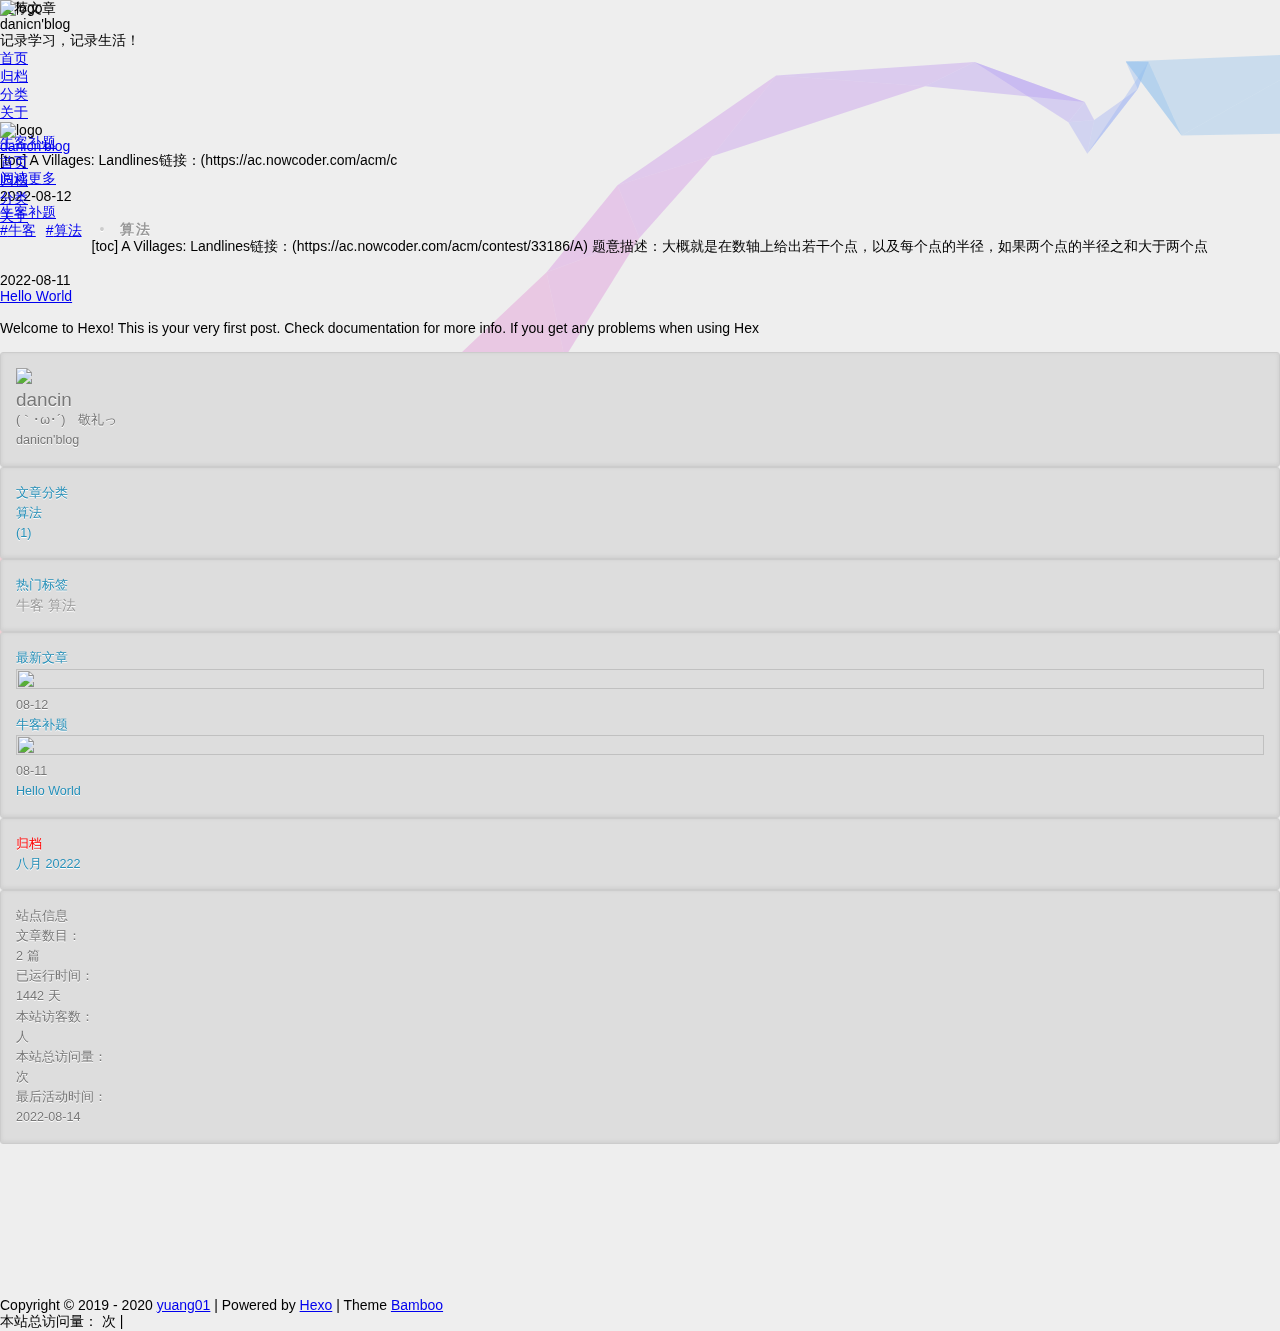
==== index.html @ 40c87e63 "Site updated: 2022-08-14 10:31:01" ====
<!DOCTYPE html>
<html>
  <!-- meta/link... -->
  



<head>
  <meta http-equiv="content-type" content="text/html; charset=utf-8">
  <meta content="width=device-width, initial-scale=1.0, maximum-scale=1.0, user-scalable=0" name="viewport">
  <!-- Global site tag (gtag.js) - Google Analytics -->


  <title>danicn&#39;blog</title>

  <link rel="icon" type="image/x-icon, image/vnd.microsoft.icon" href="/1.ico">
  <link rel="stylesheet" href="https://at.alicdn.com/t/font_1911880_c1nvbyezg17.css">
  <link href="https://unpkg.com/@fortawesome/fontawesome-free/css/all.min.css" rel="stylesheet">
  <link href="/js/swiper/swiper@5.4.1.min.css" rel="stylesheet">
  
  
  
  
<link rel="stylesheet" href="/css/animate.min.css">

  
<link rel="stylesheet" href="/css/style.css">

  
  
    
<link rel="stylesheet" href="/js/fancybox/jquery.fancybox.min.css">

  
  
    
<link rel="stylesheet" href="/js/shareJs/share.min.css">

  
  <style>
        @media (max-width: 992px) {
            #waifu {
                display: none;
            }
        }
    </style>
    <script src="//cdn.bootcss.com/pace/1.0.2/pace.min.js"></script>
    <link href="//cdn.bootcss.com/pace/1.0.2/themes/pink/pace-theme-flash.css" rel="stylesheet">

    

    <!-- import link -->
    
        
            
        
            
        
    
    <!-- import script -->
    
        
            
        
            
        
    

<meta name="generator" content="Hexo 6.2.0"></head>

  
  <!-- 依赖于jquery和vue -->
  
    
<script src="https://unpkg.com/jquery@3.5.1/dist/jquery.min.js"></script>

  

  
    
<script src="https://unpkg.com/vue@2.6.11/dist/vue.min.js"></script>

  
  
  <body>
    <!-- 预加载动画 -->
    <!-- 页面预加载动画 -->

<div id='loader'>
  <link rel="stylesheet" href="/js/loaded/index.css" >
  <div class="loading-left-bg"></div>
  <div class="loading-right-bg"></div>
  <div class="spinner-box">
    <div class="configure-border-1">
      <div class="configure-core"></div>
    </div>
    <div class="configure-border-2">
      <div class="configure-core"></div>
    </div>
    <div class="loading-word">加载中...</div>
  </div>
</div>

<script>
  var endLoading = function () {
    document.body.style.overflow = 'auto';
    document.getElementById('loader').classList.add("loading");
  }
  window.addEventListener('DOMContentLoaded',endLoading);
  
</script>

    
    <!-- 判断是否为暗黑风格 -->
    <!-- 判断是否为黑夜模式 -->
<script>
  let isDark = JSON.parse(localStorage.getItem('dark')) || JSON.parse('false');

  if (isDark) {
    $(document.body).addClass('darkModel');
  }
</script>

    <!-- 需要在上面加载的js -->
    <script>
  function loadScript(src, cb) {
    return new Promise(resolve => {
      setTimeout(function () {
        var HEAD = document.getElementsByTagName("head")[0] || document.documentElement;
        var script = document.createElement("script");
        script.setAttribute("type", "text/javascript");
        if (cb) {
          if (JSON.stringify(cb)) {
            for (let p in cb) {
              if (p == "onload") {
                script[p] = () => {
                  cb[p]()
                  resolve()
                }
              } else {
                script[p] = cb[p]
                script.onload = resolve
              }
            }
          } else {
            script.onload = () => {
              cb()
              resolve()
            };
          }
        } else {
          script.onload = resolve
        }
        script.setAttribute("src", src);
        HEAD.appendChild(script);
      });
    });
  }

  //https://github.com/filamentgroup/loadCSS
  var loadCSS = function (href, before, media, attributes) {
    return new Promise(resolve => {
      setTimeout(function () {
        var link = document.createElement('link');
        link.rel = "stylesheet";
        link.href = src;
        link.onload = resolve;
        document.getElementsByTagName("head")[0].appendChild(link);
      });
    });
  };

</script> 

<!-- 轮播图所需要的js -->
<script src="/js/swiper/swiper.min.js"></script>
<script src="/js/swiper/vue-awesome-swiper.js"></script>
<script src="/js/swiper/swiper.animate1.0.3.min.js"></script>

<script type="text/javascript">
  Vue.use(window.VueAwesomeSwiper)
</script>


  <script src="/js/vue-typed-js/index.js"></script>


<!-- 首页的公告滚动插件的js需要重新加载 -->
<script src="/js/vue-seamless-scroll/index.js"></script>

<!-- 打字机效果js -->
<script src="https://unpkg.com/typed.js@2.0.11"></script>


    <div id="safearea">
      <main class="main" id="pjax-container">
        <!-- 头部导航 -->
        
<header class="header   " 
  id="navHeader"
  style="position: fixed;
  left: 0; top: 0; z-index: 10;width: 100%;"
>
  <div class="header-content">
    <div class="bars">
      <div id="appDrawer" class="sidebar-image">
  <div class="drawer-box-icon">
    <i class="fas fa-bars" aria-hidden="true" @click="showDialogDrawer"></i>
  </div>
  
  <transition name="fade">
    <div class="drawer-box_mask" v-cloak style="display: none;" v-show="visible" @click.self="cancelDialogDrawer">
    </div>
  </transition>
  <div class="drawer-box" :class="{'active': visible}">
    <div class="drawer-box-head bg-color">
      <img class="drawer-box-head_logo lazyload placeholder" src="/img/1.jpg" class="lazyload placeholder" data-srcset="/img/1.jpg" srcset="https://pic1.zhimg.com/v2-cd38920285d125be80b3eb504052c550_b.webp" alt="logo">
      <h3 class="drawer-box-head_title">danicn&#39;blog</h3>
      <h5 class="drawer-box-head_desc">记录学习，记录生活！</h5>
    </div>
    
    <div class="drawer-box-content">
      <ul class="drawer-box-content_menu">
        
          
            <li class="drawer-box-content_item" style="position: relative;">
              
                <a href="/" class="drawer-menu-item-link">
                  
                    <i class="fas fa-home" aria-hidden="true"></i>
                  
                  <span class="name">首页</span>
                </a>
              
            </li>
          
            <li class="drawer-box-content_item" style="position: relative;">
              
                <a href="/archives" class="drawer-menu-item-link">
                  
                    <i class="fas fa-archive" aria-hidden="true"></i>
                  
                  <span class="name">归档</span>
                </a>
              
            </li>
          
            <li class="drawer-box-content_item" style="position: relative;">
              
                <a href="/categories" class="drawer-menu-item-link">
                  
                    <i class="fas fa-bookmark" aria-hidden="true"></i>
                  
                  <span class="name">分类</span>
                </a>
              
            </li>
          
            <li class="drawer-box-content_item" style="position: relative;">
              
                <a href="/about" class="drawer-menu-item-link">
                  
                    <i class="fas fa-user" aria-hidden="true"></i>
                  
                  <span class="name">关于</span>
                </a>
              
            </li>
          
        
        
      </ul>
    </div>
  </div>
</div>

<script>
  var body = document.body || document.documentElement || window;
  var vm = new Vue({
    el: '#appDrawer',
    data: {
      visible: false,
      top: 0,
      openArr: [],
    },
    computed: {
    },
    mounted() {
    },
    methods: {
      isOpen(index) {
        if (this.openArr.includes(index)) {
          return true;
        } else {
          return false;
        }
      },
      openOrCloseMenu(curIndex) {
        const index = this.openArr.indexOf(curIndex);
        if (index !== -1) {
          this.openArr.splice(index, 1);
        } else {
          this.openArr.push(curIndex);
        }
      },
      showDialogDrawer() {
        this.visible = true;
        // 防止页面滚动，只能让弹框滚动
        this.top = $(document).scrollTop()
        body.style.cssText = 'width: 100%; height: 100%;overflow: hidden;';
      },
      cancelDialogDrawer() {
        this.visible = false;
        body.removeAttribute('style');
        $(document).scrollTop(this.top)
      }
    },
    created() {}
  })
</script>

    </div>
    <div class="blog-title" id="author-avatar">
      
        <div class="avatar">
          <img src="/img/1.jpg" class="lazyload placeholder" data-srcset="/img/1.jpg" srcset="https://pic1.zhimg.com/v2-cd38920285d125be80b3eb504052c550_b.webp" alt="logo">
        </div>
      
      <a href="/" class="logo">danicn&#39;blog</a>
    </div>
    <nav class="navbar">
      <ul class="menu">
        
          
            <li class="menu-item" style="position: relative;">
              
                <a href="/" class="menu-item-link" title="首页">
                  
                    <i class="fas fa-home" aria-hidden="true"></i>
                  
                  <span class="name">首页</span>
                </a>
              
            </li>
          
            <li class="menu-item" style="position: relative;">
              
                <a href="/archives" class="menu-item-link" title="归档">
                  
                    <i class="fas fa-archive" aria-hidden="true"></i>
                  
                  <span class="name">归档</span>
                </a>
              
            </li>
          
            <li class="menu-item" style="position: relative;">
              
                <a href="/categories" class="menu-item-link" title="分类">
                  
                    <i class="fas fa-bookmark" aria-hidden="true"></i>
                  
                  <span class="name">分类</span>
                </a>
              
            </li>
          
            <li class="menu-item" style="position: relative;">
              
                <a href="/about" class="menu-item-link" title="关于">
                  
                    <i class="fas fa-user" aria-hidden="true"></i>
                  
                  <span class="name">关于</span>
                </a>
              
            </li>
          
        
      </ul>
      
      
        <div id="appSearch">
  <div class="search"  @click="showDialog()"><i class="fas fa-search" aria-hidden="true"></i></div>
  <transition name="fade">
    <div class="message-box_wrapper" style="display: none;" v-cloak v-show="dialogVisible" @click.self="cancelDialogVisible()">
      <div class="message-box animated bounceInDown">
        <h2>
          <span>
            <i class="fas fa-search" aria-hidden="true"></i>
            <span class="title">本地搜索</span>
          </span>
          <i class="fas fa-times close" pointer style="float:right;" aria-hidden="true" @click.self="cancelDialogVisible()"></i>
        </h2>
        <form class="site-search-form">
          <input type="text"
            placeholder="请输入关键字"
            id="local-search-input" 
            @click="getSearchFile()"
            class="st-search-input"
            v-model="searchInput"
          />
        </form>
        <div class="result-wrapper">
          <div id="local-search-result" class="local-search-result-cls"></div>
        </div>
      </div>
    </div>
  </transition>
</div>
<script src="/js/local_search.js"></script>
<script>
  var body = document.body || document.documentElement || window;
  var vm = new Vue({
    el: '#appSearch',
    data: {
      dialogVisible: false,
      searchInput: '',
      top: 0,
    },
    computed: {
    },
    mounted() {
      window.addEventListener('pjax:complete', () => {
        this.cancelDialogVisible();
      })
    },
    methods: {
      showDialog() {
        this.dialogVisible = true;
        // 防止页面滚动，只能让弹框滚动
        this.top = $(document).scrollTop()
        body.style.cssText = 'overflow: hidden;';
      },
      getSearchFile() {
        if (!this.searchInput) {
          getSearchFile("/search.xml");
        }
      },
      cancelDialogVisible() {
        this.dialogVisible = false;
        body.removeAttribute('style');
        $(document).scrollTop(this.top)
      },
    },
    created() {}
  })
</script>
<!-- 解决刷新页面闪烁问题，可以在元素上添加display: none, 或者用vue.extend方法，详情：https://blog.csdn.net/qq_31393401/article/details/81017912 -->
<!-- 下面是搜索基本写法 -->
<!-- <script type="text/javascript" id="local.search.active">
  var inputArea = document.querySelector("#local-search-input");
  inputArea.onclick   = function(){ getSearchFile(); this.onclick = null }
  inputArea.onkeydown = function(){ if(event.keyCode == 13) return false }
</script> -->

      

    </nav>
  </div>
  
  
    <div id="he-plugin-simple"></div>
    <script>
      WIDGET = {
        CONFIG: {
          "modules": "012",
          "background": 5,
          "tmpColor": "4A4A4A",
          "tmpSize": 16,
          "cityColor": "4A4A4A",
          "citySize": 16,
          "aqiSize": 16,
          "weatherIconSize": 24,
          "alertIconSize": 18,
          "padding": "10px 10px 10px 10px",
          "shadow": "1",
          "language": "auto",
          "borderRadius": 5,
          "fixed": "false",
          "vertical": "middle",
          "horizontal": "center",
          "key": "2784dd3fcb1e4f0f9a9b579bf69641f2"
        }
      }
    </script>
    <script src="https://widget.qweather.net/simple/static/js/he-simple-common.js?v=2.0"></script> 
    
</header>
        <!-- 内容区域 -->
        
  <!-- 首页轮播 -->
  

  <link href="/js/vue-typed-js/index.css" rel="stylesheet">






<div class="swiper-length" style="display: none;">1</div>
<div id="appSwiper"
  class="swiper-no-swiping"
  @mouseenter="stopAutoPlay()" 
  @mouseleave="startAutoPlay()"
>
  <swiper v-cloak ref="mySwiper" :options="swiperOptions" @slideChangeTransitionEnd="slideChangeTransitionEnd">
    
      
        <swiper-slide>
          <div class="item swiper-lazy" data-background="https://w.wallhaven.cc/full/3z/wallhaven-3zmlp3.jpg" style="background-size: 300000px; 
            background-position: left center;" style="position: relative;">
            <div class="swiper-bgmask" style="position: absolute;top: 0;left: 0;width: 100%;height: 100%;"></div>
              <div class="flag">
                
                <div class="img-mask swiper-lazy swiper-default-bgImg" data-background="https://w.wallhaven.cc/full/3z/wallhaven-3zmlp3.jpg" style="height: 100%; background-size: cover; 
                  background-position: center center;">
                  <div class="swiper-lazy-preloader swiper-lazy-preloader-white"></div>   
                </div>
                <div class="flag-text">
                  <div class="flag-text-content">
                    <div class="title ani animated" swiper-animate-effect="fadeInDown" swiper-animate-duration="0.2s" swiper-animate-delay="0.1s">你好，世界！</div>
                    
                        <div class="excerpt ani animated" swiper-animate-effect="fadeInDown" swiper-animate-duration="0.2s" swiper-animate-delay="0.1s"></div>
                      
                  </div>
                  <div style="display: flex;" class="flag-text-btns">
                    
                    
                  </div>
                </div>
              </div>
          </div>
        </swiper-slide>
      
      
        
        
          
          <swiper-slide>
            <div class="item swiper-lazy" data-background="/img/2%20(5).jpg" style=" background-size: 300000px; 
            background-position: left center;" style="position: relative;">
              <div class="swiper-bgmask" style="position: absolute;top: 0;left: 0;width: 100%;height: 100%;"></div>
              <div class="flag" style="z-index: 2;">
                <div class="img-mask swiper-lazy" data-background="/img/2%20(5).jpg" style="height: 100%; background-size: cover; 
                  background-position: center center;">
                  <div class="swiper-lazy-preloader swiper-lazy-preloader-white"></div>  
                </div>
                <div class="flag-text">
                  <div class="flag-text-content">
                    <div class="title ani animated" swiper-animate-effect="fadeInDown" swiper-animate-duration="0.2s" swiper-animate-delay="0.1s">
                      <a href="/2022/08/12/A%20Villages%20Landlines/">
                        牛客补题
                      </a>
                    </div>
                    <div class="excerpt ani animated" swiper-animate-effect="fadeInDown" swiper-animate-duration="0.2s" swiper-animate-delay="0.1s">[toc]
A Villages: Landlines链接：(https://ac.nowcoder.com/acm/contest/33186/A)
题意描述：大概就是在数轴上给出若干个点，以及每个点的半径，如果两个点的半径之和大于两个点</div>
                  </div>
                  <div class="bottom-one-btn ani animated" swiper-animate-effect="fadeInDown" swiper-animate-duration="0.2s" swiper-animate-delay="0.1s"><a href="/2022/08/12/A%20Villages%20Landlines/" class="read-more swiper-btn-color" style="display: inline-block; z-index:1;">阅读更多</a></div>
                </div>
              </div>
            </div>

          </swiper-slide>
        
      
        
        
      
    <div class="swiper-pagination" slot="pagination" pointer style="display: none;"></div>
    <div class="swiper-button-prev swiper-button-white" pointer slot="button-prev" style="display: none;"></div>
    <div class="swiper-button-next swiper-button-white" pointer slot="button-next" style="display: none;"></div>
    
  </swiper>
  
    <div id="scroll-down" @click="toPostContent()">
      <a href="javascript:;">
        <i class="fas fa-angle-down scroll-down-effects"></i>
      </a>
    </div>
  
  <canvas id="header_canvas"style="position:absolute;bottom:0;width:100%;pointer-events:none;"></canvas>
  
    <svg class="hans-container" xmlns="http://www.w3.org/2000/svg" xmlns:xlink="http://www.w3.org/1999/xlink" viewBox="0 24 150 28" preserveAspectRatio="none"><defs><path id="hans-wave" d="M-160 44c30 0 58-18 88-18s 58 18 88 18 58-18 88-18 58 18 88 18 v44h-352z"></path></defs><g class="hans-parallax"><use xlink:href="#hans-wave" x="50" y="0" fill="rgba(224,233,239,.5)"></use><use xlink:href="#hans-wave" x="50" y="3" fill="rgba(224,233,239,.5)"></use><use xlink:href="#hans-wave" x="50" y="6" fill="rgba(224,233,239,.5)"></use></g></svg>
    
</div>


<style>.hans-parallax>use{animation:hans-wave-move 12s linear infinite}.hans-parallax>use:nth-child(1){animation-delay:-2s}.hans-parallax>use:nth-child(2){animation-delay:-2s;animation-duration:5s}.hans-parallax>use:nth-child(3){animation-delay:-4s;animation-duration:3s}@keyframes hans-wave-move{0%{transform:translate(-90px,0)}100%{transform:translate(85px,0)}}</style>
<style>
  .hans-container {
    position: absolute!important;
    bottom: 0;
    width: 100%;
    height: 120px;
    z-index: 100;
    pointer-events:none;
  }
</style>


<script>
  var autoplay = JSON.parse('false');
  var delay = '5000';
  var loop = JSON.parse('true') ? false : JSON.parse('true');
  var effect = 'slide';
  var swiperLength = parseInt(document.querySelector(".swiper-length").innerText);
  var defaultDesc = '';
  defaultDesc = defaultDesc.split(',');
  var defaultDescTypedLoop = JSON.parse('true');
  var vm = new Vue({
    el: '#appSwiper',
    data: {
      defaultDesc: defaultDesc,
      defaultDescTypedLoop,
      swiperOptions: {
        pagination: {
          el: '.swiper-pagination',
          clickable: true // 允许点击小圆点跳转
        },
        loop: loop ? true : false,
        effect, // fade
        autoplay: (autoplay && swiperLength > 1) ? {
  　　　　delay,
  　　　　disableOnInteraction: false // 手动切换之后继续自动轮播
    　　} : false,
        navigation: {
          nextEl: '.swiper-button-next',
          prevEl: '.swiper-button-prev',
        },
        lazy: {
          loadPrevNext: true,
        },
        on:{
          init: function() {
            swiperAnimateCache(this); //隐藏动画元素 
            swiperAnimate(this); //初始化完成开始动画
          }, 
          slideChangeTransitionEnd: function(){ 
            swiperAnimate(this); //每个slide切换结束时也运行当前slide动画
          } 
        }
        // Some Swiper option/callback...
      }
    },
    computed: {
      swiper() {
        return this.$refs.mySwiper.$swiper
      }
    },
    mounted() {
      // console.log('Current Swiper instance object', this.swiper)
      // this.swiper.slideTo(0, 1000, false)
    },
    methods: {
      stopAutoPlay() {
        (autoplay && swiperLength > 1) && this.swiper.autoplay.stop();
      },
      startAutoPlay() {
        (autoplay && swiperLength > 1) && this.swiper.autoplay.start();
      },
      slideChangeTransitionEnd() {
        console.log('1');
      },
      toPostContent() {
        const fullHeight = $(window).height() - 60;
        $('html,body').animate({scrollTop: fullHeight},500);
      }
    },
    created() {}
  })
</script>

  <script src="/js/bubble/homeBubble.js"></script>

<style>
#appSwiper {
  position: relative;
  user-select: none;
  overflow: hidden;
}
.default-excerpt {
  font-size: 1.6rem;
  margin-top: 1rem;
  font-family: Titillium Web,'PingFang SC','Hiragino Sans GB','Microsoft JhengHei','Microsoft YaHei',sans-serif;
}
.bottom-one-btn {
  margin-top: 15px;
}
.swiper-container {
  overflow: hidden;
  z-index: 0;
}
.swiper-slide {
  height: 350px;
  position: relative;
}
.swiper-button-prev,
.swiper-button-next {
  padding: 10px 10px;
  transition: background 0.2s;
}
.swiper-button-prev:hover,
.swiper-button-next:hover {
  background: rgba(0, 0, 0, 0.2);
}
.swiper-slide .item {
  width: 100%;
  height: 100%;
}
.flag {
  position: relative;
  width: 70%;
  margin: 0 auto;
  color: #ffffff;
  height: 100%;
  background: #000;
}
.flag img {
  min-height: 100%;
}
.flag-text {
  position: absolute;
  top: 50px;
  left: 50px;
  width: 80%;
  height: 280px;
  display: flex;
  flex-direction: column;
  justify-content: space-between;
  z-index: 9999;
}
.flag-text .title {
  font-size: 1.8rem;
  font-family: Long Cang,cursive;
}
.flag-text .title a {
  color: #fff;
  transition: color 0.3s;
}
.flag-text .title a:hover {
  color: #42b983;
}
.flag-text .excerpt {
  color: #eee;
  font-family: Ubuntu,-apple-system,BlinkMacSystemFont,Segoe UI,Roboto,Oxygen,Cantarell,Fira Sans,Droid Sans,Helvetica Neue,sans-serif;
  width: 70%;
  line-height: 30px;
  height: 150px;
  margin-top: 2%;
  display: -webkit-box;
  -webkit-box-orient: vertical;
  -webkit-line-clamp: 5;
  overflow: hidden;
}
.swiper-pagination-bullet-active {
  opacity: 1;
  background-color: #42b983;
}
.img-mask {
  opacity:0.6; filter: alpha(opacity=60);
}
.flag-text .read-more {
  margin-bottom: 30px;
  padding: 5px 15px;
  color: #ffffff;
  border-radius: 20px;
}
#scroll-down {
  position: absolute;
  bottom: 10px;
  left: 50%;
  transform: translateX(-50%);
  font-size: 2.5rem;
  color: #fff;
  cursor: pointer;
  z-index: 2;
}
#scroll-down a {
  color: #fff;
}
@-webkit-keyframes rightan
  {
  
  0%
  {
    transform: translateY(0);
    opacity: 0.5;
  }
  50% {
    transform: translateY(-30px);
    opacity: 1;
  }
  100%
  {
    transform: translateY(0);
    opacity: 0.5;
  }
}
.scroll-down-effects {
  animation: rightan 1.5s infinite;
}
/* 当头部导航设置为背景透明的时候 */

  .swiper-slide {
    height: 400px;
  }
  .flag-text {
    top: 80px;
  }


@media (min-width: 992px) {
  .swiper-button-prev {
    margin-left: 15%;
    transform: translateX(-180%);
  }
  .swiper-button-next {
    margin-right: 15%;
    transform: translateX(180%);
  }
  .flag-text .title {
    width: 80%;
    line-height: 35px;
    max-height: 70px;
    display: -webkit-box;
    -webkit-box-orient: vertical;
    -webkit-line-clamp: 2;
    overflow: hidden;
  }
}
@media screen and (max-width: 1200px) { 
  .flag {
    width: 80%;
  }
  .swiper-button-prev {
    margin-left: 10%;
    transform: translateX(-180%);
  }
  .swiper-button-next {
    margin-right: 10%;
    transform: translateX(180%);
  }
}
@media (max-width: 992px) {
  .flag {
    width: 100%;
  }
  .flag-text .title {
    font-size: 1.5rem;
    margin-top: 50px;
    display: -webkit-box;
    -webkit-box-orient: vertical;
    -webkit-line-clamp: 2;
    overflow: hidden;
  }
  .flag-text {
    position: absolute;
    top: 0;
    left: 0;
    width: 80%;
    height: 100%;
    margin-left: 50%;
    transform: translateX(-50%);
  }
  .flag-text .excerpt {
    width: 100%;
    line-height: 25px;
    height: 125px;
    display: -webkit-box;
    -webkit-box-orient: vertical;
    -webkit-line-clamp: 5;
    overflow: hidden;
  }
  .flag-text .read-more {
    margin-bottom: 80px;
  }
}
@media (max-width: 992px) and (min-width: 551px) {
  .flag-text .excerpt {
    width: 70%;
  }
}
@media (max-width: 551px) {
  .swiper-slide {
    height: 250px;
  }
  .flag-text .title {
    line-height: 30px;
    max-height: 60px;
    display: -webkit-box;
    -webkit-box-orient: vertical;
    -webkit-line-clamp: 2;
    overflow: hidden;
    margin-top: 20px;
  }
  .flag-text .excerpt {
    font-size: 1rem;
    line-height: 20px;
    height: 80px;
    display: -webkit-box;
    -webkit-box-orient: vertical;
    -webkit-line-clamp: 4;
  }
  .flag-text .excerpt { 
    margin-top: 10px;
  }
  .flag-text .read-more {
    margin-top: 10px;
    margin-bottom: 50px;
  }
  .swiper-button-prev,
  .swiper-button-next {
    transform: scale(0.5);
  }
  .swiper-button-prev {
    left: 0;
  }
  .swiper-button-next {
    right: 0;
  }
}
/* 当头部导航设置为背景透明的时候 */

  @media (max-width: 992px) {
    .flag-text {
      top: 60px;
      height: 80%;
    }
  }
  @media (max-width: 551px) {
    .swiper-slide {
      height: 310px;
    }
  }


/* 文字或者按钮居中显示 */

  .flag-text {
    left: 10%;
  }
  .flag-text .flag-text-content {
    width: 100%;
    text-align: center;
  }
  .flag-text .title {
    width: 100%;
    text-align: center;
  }
  .flag-text .excerpt { 
    width: 100%;
    text-align: center;
  }
  .bottom-one-btn {
    display: flex;
    justify-content: center;
  }
  .default-excerpt {
    display: flex;
    justify-content: center;
    font-size: 1.6rem;
    font-family: Titillium Web,'PingFang SC','Hiragino Sans GB','Microsoft JhengHei','Microsoft YaHei',sans-serif;
  }
  .flag-text-btns {
    justify-content: center;
  }
  @media (min-width: 992px) {
    .flag-text .excerpt {
      line-height: 30px;
      display: -webkit-box;
      -webkit-box-orient: vertical;
      -webkit-line-clamp: 5;
      overflow: hidden;
    }
  }
  @media (max-width: 992px) {
    .flag-text {
      margin-left: 0;
      transform: translateX(0);
    }
  }




/* 全屏显示 */

  .flag {
    width: 100%;
  }
  .swiper-slide {
    height: calc(100vh - 60px);
    
      height: 100vh;
    
  }
  .flag-text {
    top: 50%;
    left: 15%;
    transform: translateY(-50%);
    width: 70%;
    height: auto;
  }
  .flag-text .title {
    font-size: 2.8rem;
    line-height: 1.5em;
    max-height: none;
    /* overflow: visible; */
  }
  .flag-text .excerpt {
    font-size: 1.25rem;
    height: 150px;
  }
  .flag-text .read-more {
    margin-top: 10px;
  }
  .swiper-button-prev,
  .swiper-button-next {
    margin-top: -60px!important;
  }
  .swiper-btn-color,
  .swiper-btn-color2 {
    background-color: transparent;
    border: 1px solid #fff;
  }
  .swiper-btn-color:hover,
  .swiper-btn-color2:hover {
    background-color: #42b983;
    border: 1px solid #42b983!important;
  }
  .flag-text-btns {
    justify-content: center;
  }
  .swiper-button-prev {
    margin-left: 10px;
    transform: translateX(0);
    border-radius: 50%;
    padding: 0;
    width: 50px;
    height: 50px;
  }
  .swiper-button-next {
    margin-right: 10px;
    transform: translateX(0);
    border-radius: 50%;
    padding: 0;
    width: 50px;
    height: 50px;
  }
  .swiper-button-next:after, .swiper-button-prev:after {
    font-size: 1.2rem;
  }
  @media (min-width: 992px) {
    .flag-text .excerpt {
      line-height: 35px;
      height: 175px;
    }
    .default-excerpt {
      min-height: 150px;
    }
    .typed-element {
      align-items: unset;
    }
  }
  @media (max-width: 992px) {
    .flag-text {
      margin-left: 0;
      height: 60%;
      top: 55%;
    }
    .flag-text .title {
      font-size: 2.4rem;
      margin-top: 0;
      display: -webkit-box;
      -webkit-box-orient: vertical;
      -webkit-line-clamp: 2;
      overflow: hidden;
    }
    .flag-text .excerpt {
      line-height: 35px;
      height: 185px;
    }
    .flag-text .read-more {
      margin-top: 20px;
    }
  }
  @media (max-width: 551px) {
    .flag-text {
      height: 60%;
    }
    .flag-text .title {
      font-size: 2.2rem;
    }
    .flag-text .excerpt {
      line-height: 30px;
    }
    .flag-text .read-more {
      margin-top: 50px;
      padding: 10px 30px;
    }
    .swiper-button-prev {
      margin-left: 0;
    }
    .swiper-button-next {
      margin-right: 0;
    }
    .default-excerpt {
      margin-top: 1rem;
    }
  }


/* video */
.swiper-video {
  width: 100%;
  height: 100%;
}
.swiper-video video {
  pointer-events: none;
}
.swiper-video-maskBox{
  position: absolute;
  top: 0;
  left: 0;
  height: 100%;
  width: 100%;
  background-color: #000;
  opacity: 0.2;
  z-index: 1;
}
@media (min-width: 992px) {
  
    .swiper-video {
      display: none;
    }
    .swiper-default-bgImg {
      display: block;  
    }
  
}
@media (max-width: 992px) {
  .swiper-video {
    display: none;
  }
  .swiper-default-bgImg {
    display: block;  
  }
}
/* video-end */
</style>


<div id="l_main">
  <div class="l_content">
    <!-- 自定义的内容 -->
    
    <!-- 首页座右铭 -->
    
    <!-- 首页公告 -->
    
    <!-- 首页文章置顶 -->
    


<div class="topArticle reveal">
	<h3><i class="fas fa-thumbs-o-up" aria-hidden="true"></i>推荐文章</h3>
	<div class="articles">
		
			
				<div class="article-link">
					
					<div class="article" style="background-size: cover; 
						background-position: center center;">
						<img class="lazyload lazyload placeholder" src="/img/2%20(8).jpg" class="lazyload placeholder" data-srcset="/img/2%20(8).jpg" srcset="https://pic1.zhimg.com/v2-cd38920285d125be80b3eb504052c550_b.webp" alt="">
					</div>
					<div class="text">
						<div class="text-main">
							<div class="title"><a href="/2022/08/12/A%20Villages%20Landlines/">牛客补题</a></div>
							<div class="content">
								[toc]
A Villages: Landlines链接：(https://ac.nowcoder.com/acm/c
							</div>
						</div>
						<a href="/2022/08/12/A%20Villages%20Landlines/" class="more">
							<i class="fas fa-eye" aria-hidden="true"></i>阅读更多
						</a>
					</div>
				</div>
			
		
			
		
	</div>
</div>


    <div class="bg-floor" id="home-bg-floor" style="position: fixed;left: 0;top: 0;width: 100%;height: 100%;z-index: -2;"></div>
    <!-- 每一篇文章卡片 -->
    <!-- hash算法 -->

<section class="posts">
  
    
    <article class="post reveal" style="flex-direction: row-reverse;   ">
      <div class="post-main">
        <div class="post-info">
          <div class="post-time">
            <i class="fas fa-clock" aria-hidden="true"></i>
            <span class="post-time">2022-08-12</span>
          </div>
          <div class="post-title">
            <a class="post-title-link" href="/2022/08/12/A%20Villages%20Landlines/">牛客补题</a>
          </div>
          <div class="post-meta">
            <div class="post-tags">
              <!-- 文章详情页的标签 -->

    <i class="iconfont icontag"></i>
    <ul class="article-tag-list" itemprop="keywords"><li class="article-tag-list-item"><a class="article-tag-list-link" href="/tags/%E7%89%9B%E5%AE%A2/" rel="tag">牛客</a></li><li class="article-tag-list-item"><a class="article-tag-list-link" href="/tags/%E7%AE%97%E6%B3%95/" rel="tag">算法</a></li></ul>

            </div>
            <div class="post-categories">
              <!-- 文章详情页的分类 -->

<div class="article-category">
  <i class="iconfont iconbookmark1"></i>
  <a class="article-category-link" href="/categories/%E7%AE%97%E6%B3%95/">算法</a>
</div>


            </div>
          </div>
          <div class="post-img-mobile">
            <a href="/2022/08/12/A%20Villages%20Landlines/" style="background-size: cover; 
              background-position: center center;">
              <img class="lazyload lazyload placeholder" src="/img/2%20(8).jpg" class="lazyload placeholder" data-srcset="/img/2%20(8).jpg" srcset="https://pic1.zhimg.com/v2-cd38920285d125be80b3eb504052c550_b.webp" alt="">
            </a>
          </div>
          <div class="post-content">
            [toc]
A Villages: Landlines链接：(https://ac.nowcoder.com/acm/contest/33186/A)
题意描述：大概就是在数轴上给出若干个点，以及每个点的半径，如果两个点的半径之和大于两个点
          </div>
        </div>
        <div class="post-more">
          <a href="/2022/08/12/A%20Villages%20Landlines/">
            <i class="iconfont iconmore" pointer style="float: right;  " title="阅读更多"></i>
          </a>
        </div>
      </div>
      <div class="post-img">
        <a href="/2022/08/12/A%20Villages%20Landlines/" style="background-size: cover; 
          background-position: center center;">
          <img class="lazyload lazyload placeholder" src="/img/2%20(8).jpg" class="lazyload placeholder" data-srcset="/img/2%20(8).jpg" srcset="https://pic1.zhimg.com/v2-cd38920285d125be80b3eb504052c550_b.webp" alt="">
        </a>
      </div>
    </article>
  
    
    <article class="post reveal" style="   ">
      <div class="post-main">
        <div class="post-info">
          <div class="post-time">
            <i class="fas fa-clock" aria-hidden="true"></i>
            <span class="post-time">2022-08-11</span>
          </div>
          <div class="post-title">
            <a class="post-title-link" href="/2022/08/11/hello-world/">Hello World</a>
          </div>
          <div class="post-meta">
            <div class="post-tags">
              <!-- 文章详情页的标签 -->

            </div>
            <div class="post-categories">
              <!-- 文章详情页的分类 -->


            </div>
          </div>
          <div class="post-img-mobile">
            <a href="/2022/08/11/hello-world/" style="background-size: cover; 
              background-position: center center;">
              <img class="lazyload lazyload placeholder" src="/medias/7.jpg" class="lazyload placeholder" data-srcset="/medias/7.jpg" srcset="https://pic1.zhimg.com/v2-cd38920285d125be80b3eb504052c550_b.webp" alt="">
            </a>
          </div>
          <div class="post-content">
            Welcome to Hexo! This is your very first post. Check documentation for more info. If you get any problems when using Hex
          </div>
        </div>
        <div class="post-more">
          <a href="/2022/08/11/hello-world/">
            <i class="iconfont iconmore" pointer style="  " title="阅读更多"></i>
          </a>
        </div>
      </div>
      <div class="post-img">
        <a href="/2022/08/11/hello-world/" style="background-size: cover; 
          background-position: center center;">
          <img class="lazyload lazyload placeholder" src="/medias/7.jpg" class="lazyload placeholder" data-srcset="/medias/7.jpg" srcset="https://pic1.zhimg.com/v2-cd38920285d125be80b3eb504052c550_b.webp" alt="">
        </a>
      </div>
    </article>
  
</section>
    <!-- 翻页 -->
    
  </div>

  
<aside id='l_side'>
  
    
      
        <section class="widget side_blogger">
  <div class='content'>
    
      
        <a class='avatar flat-box rectangle' href='/about/'>
          <img src='http://api.btstu.cn/sjtx/api.php?lx=c1&format=images'/>
        </a>
      
    
    
      <div class='text'>
        
          <h2>dancin</h2>
        
        
          <p>(｀･ω･´)ゞ敬礼っ</p>

        
        
          <p><span id="jinrishici-sentence">danicn'blog</span></p>
          <script src="https://sdk.jinrishici.com/v2/browser/jinrishici.js" charset="utf-8"></script>
        
      </div>
    
    
      <div class="social-wrapper">
        
          
            <a href="/atom.xml"
              class="social fas fa-rss flat-btn"
              target="_blank"
              rel="external nofollow noopener noreferrer">
              
            </a>
          
        
          
            <a href="mailto:me@xxx.com"
              class="social fas fa-envelope flat-btn"
              target="_blank"
              rel="external nofollow noopener noreferrer">
              
            </a>
          
        
          
            <a href="https://github.com/yuang01/hexo-theme-bamboo"
              class="social fab fa-github flat-btn"
              target="_blank"
              rel="external nofollow noopener noreferrer">
              
            </a>
          
        
          
            <a href="tencent://AddContact/?fromId=50&amp;fromSubId=1&amp;subcmd=all&amp;uin=488460324#你的qq号码"
              class="social fab fa-qq flat-btn"
              target="_blank"
              rel="external nofollow noopener noreferrer">
              
            </a>
          
        
      </div>
    
  </div>
</section>

      
    
  
  
  

  <div class="layout_sticky">
    
      
    <section class="widget side_category">
      
  <header>
    
      <a style="color: " href='/blog/categories/'><i class="fas fa-folder-open fa-fw" aria-hidden="true"></i><span class='name'>文章分类</span></a>
    
  </header>


      <div class='content'>
        <ul class="entry navigation">
          
            <li><a class="flat-box"
              title="/categories/%E7%AE%97%E6%B3%95/" href="/categories/%E7%AE%97%E6%B3%95/"
              id="categoriesE7AE97E6B395"
              ><div class='name'>算法</div><div class='badge'>(1)</div></a></li>
          
        </ul>
      </div>
    </section>
  
  
    
    
      
<section class="widget side_tagcloud">
    
  <header>
    
      <a style="color: " href='/tags/'><i class="fas fa-tags fa-fw" aria-hidden="true"></i><span class='name'>热门标签</span></a>
    
  </header>


    <div class='content'>
    <a href="/tags/%E7%89%9B%E5%AE%A2/" style="font-size: 14px; color: #999">牛客</a> <a href="/tags/%E7%AE%97%E6%B3%95/" style="font-size: 14px; color: #999">算法</a>
    </div>
</section>

  
    
    
  <section class="widget side_recent_post">
    
  <header>
    
      <a style="color: " href='/tags/'><i class="fas fa-book fa-fw" aria-hidden="true"></i><span class='name'>最新文章</span></a>
    
  </header>


    <div class='content'>
      
      <!-- hash算法 -->
      
      <div class="aside-list">
        
          <div class="aside-list-item">
            
            
            

            <div class="post-img-box">
              <a href="/2022/08/12/A%20Villages%20Landlines/" class="post-img " style="background-size: cover; 
                background-position: center center;">
                <img class="lazyload lazyload placeholder" style="width:100%;height:100%;object-fit:cover;" data-src="/img/2%20(8).jpg" class="lazyload placeholder" data-srcset="/img/2%20(8).jpg" srcset="https://pic1.zhimg.com/v2-cd38920285d125be80b3eb504052c550_b.webp" alt="">
              </a>
            </div>
            <div class="post-date-title">
              <div>
                
                  <span class="post-date">08-12</span>
                
              </div>
              <a class="post-title" href="/2022/08/12/A%20Villages%20Landlines/">牛客补题</a>
            </div>
          </div>
        
          <div class="aside-list-item">
            
            
            

            <div class="post-img-box">
              <a href="/2022/08/11/hello-world/" class="post-img " style="background-size: cover; 
                background-position: center center;">
                <img class="lazyload lazyload placeholder" style="width:100%;height:100%;object-fit:cover;" data-src="/medias/7.jpg" class="lazyload placeholder" data-srcset="/medias/7.jpg" srcset="https://pic1.zhimg.com/v2-cd38920285d125be80b3eb504052c550_b.webp" alt="">
              </a>
            </div>
            <div class="post-date-title">
              <div>
                
                  <span class="post-date">08-11</span>
                
              </div>
              <a class="post-title" href="/2022/08/11/hello-world/">Hello World</a>
            </div>
          </div>
        
      </div>
    </div>
  </section>

    
  <section class="widget side_archives">
    
    <header><a style="color: red" href='/archives/'><i class="fas fa-archive fa-fw" aria-hidden="true"></i><span class='name'>归档</span></a></header><div class="content"><ul class="card-archive-list"><li class="card-archive-list-item"><a class="card-archive-list-link" href="/archives/2022/08/"><span class="card-archive-list-date">八月 2022</span><span class="card-archive-list-count">2</span></a></li></ul></div>
  </section>

    <section class="widget side_webinfo">
  
  <header>
    
      <i style="color: " class="fas fa-chart-line fa-fw" aria-hidden="true"></i><span class='name'>站点信息</span>
    
  </header>


  <div class='content'>
    <div class="webinfo">
      
        <div class="webinfo-item">
          <div>文章数目：</div>
          <div>2 篇</div>
        </div>
      

      
        <div class="webinfo-item">
          <div>已运行时间：</div>
          <div id="webinfo-runtime-count" publish_date="03/24/2020 21:34:09"></div>
        </div>
        <script>
          var BirthDay = new Date(new Date('2022/08/12'));
          var today = new Date();
          var timeold = (today.getTime() - BirthDay.getTime());
          var daysold = Math.floor(timeold / (24 * 60 * 60 * 1000));
          document.getElementById('webinfo-runtime-count').innerHTML = daysold + ' 天';
        </script>
      


      

      
        <div class="webinfo-item">
          <div>本站访客数：</div>
          
          <div><span id="busuanzi_value_site_uv"><i class="fas fa-fan fa-spin fa-fw" aria-hidden="true"></i></span> 人</div>
          
        </div>
      

      
        <div class="webinfo-item">
          <div>本站总访问量：</div>
          
          <div><span id="busuanzi_value_site_pv"><i class="fas fa-fan fa-spin fa-fw" aria-hidden="true"></i></span> 次</div>
          
        </div>
      

      
        <div class="webinfo-item">
          <div>最后活动时间：</div>
          
            <div id="last-update" style="display: none;">Sun Aug 14 2022 10:30:50 GMT+0800 (中国标准时间)</div>
            <div id="last-update-show">2022-08-14 日</div>
          
        </div>
        
        <script>
          function timeago(dateTimeStamp) {
              var minute = 1000 * 60; //把分，时，天，周，半个月，一个月用毫秒表示
              var hour = minute * 60;
              var day = hour * 24;
              var week = day * 7;
              var month = day * 30;
              var now = new Date().getTime(); //获取当前时间毫秒
              var diffValue = now - dateTimeStamp; //时间差
              if (diffValue < 0) {
                  return;
              }
              var minC = diffValue / minute; //计算时间差的分，时，天，周，月
              var hourC = diffValue / hour;
              var dayC = diffValue / day;
              var weekC = diffValue / week;
              var monthC = diffValue / month;
              if (monthC >= 1 && monthC <= 3) {
                  result = " " + parseInt(monthC) + " 月前"
              } else if (weekC >= 1 && weekC <= 3) {
                  result = " " + parseInt(weekC) + " 周前"
              } else if (dayC >= 1 && dayC <= 6) {
                  result = " " + parseInt(dayC) + " 天前"
              } else if (hourC >= 1 && hourC <= 23) {
                  result = " " + parseInt(hourC) + " 小时前"
              } else if (minC >= 1 && minC <= 59) {
                  result = " " + parseInt(minC) + " 分钟前"
              } else if (diffValue >= 0 && diffValue <= minute) {
                  result = "刚刚"
              } else {
                  var datetime = new Date();
                  datetime.setTime(dateTimeStamp);
                  var Nyear = datetime.getFullYear();
                  var Nmonth = datetime.getMonth() + 1 < 10 ? "0" + (datetime.getMonth() + 1) : datetime.getMonth() + 1;
                  var Ndate = datetime.getDate() < 10 ? "0" + datetime.getDate() : datetime.getDate();
                  var Nhour = datetime.getHours() < 10 ? "0" + datetime.getHours() : datetime.getHours();
                  var Nminute = datetime.getMinutes() < 10 ? "0" + datetime.getMinutes() : datetime.getMinutes();
                  var Nsecond = datetime.getSeconds() < 10 ? "0" + datetime.getSeconds() : datetime.getSeconds();
                  result = Nyear + "-" + Nmonth + "-" + Ndate
              }
              return result;
          }
          var lastUpDate = document.getElementById('last-update').innerHTML;
          try {
            document.getElementById('last-update-show').innerHTML = timeago(new Date(lastUpDate));
          } catch (error) {
            document.getElementById('last-update-show').innerHTML = '2022-08-14 日';
          }
        </script>
        
      
    </div>
  </div>
</section>
    
  </div>
</aside>

</div>
<!-- 花瓣和雪花飘落 -->
<!-- 雪花和花瓣特效 -->

  
    <script src="/js/falling/sakura.js"></script>
  



<!-- 灯笼 -->


      </main>
    </div>

    <!-- 页脚 -->
    
  
  
    <!-- 底部鱼儿跳动效果，依赖于jquery-->
<div id="j-fish-skip" style=" position: relative;height: 153px;width: auto;"></div>
<script>
  var RENDERER = {
    POINT_INTERVAL: 5,
    FISH_COUNT: 3,
    MAX_INTERVAL_COUNT: 50,
    INIT_HEIGHT_RATE: .5,
    THRESHOLD: 50,
    FISH_COLOR: '',
    init: function () {
      this.setFishColor(); this.setParameters(), this.reconstructMethods(), this.setup(), this.bindEvent(), this.render()
    },
    setFishColor: function () {
      let isDark = JSON.parse(localStorage.getItem('dark')) || JSON.parse('false');
      if (isDark) {
        this.FISH_COLOR = '#222'; // 暗黑色，有时间把这整成一个变量
      } else {
        this.FISH_COLOR = '#00FFFF' || '#42b983';
      }
    },
    setParameters: function () {
      this.$window = $(window), this.$container = $("#j-fish-skip"), this.$canvas = $("<canvas />"), this.context = this.$canvas.appendTo(this.$container).get(0).getContext("2d"), this.points = [], this.fishes = [], this.watchIds = []
    },
    createSurfacePoints: function () {
      var t = Math.round(this.width / this.POINT_INTERVAL);
      this.pointInterval = this.width / (t - 1), this.points.push(new SURFACE_POINT(this, 0));
      for (var i = 1; i < t; i++) {
        var e = new SURFACE_POINT(this, i * this.pointInterval),
          h = this.points[i - 1];
        e.setPreviousPoint(h), h.setNextPoint(e), this.points.push(e)
      }
    },
    reconstructMethods: function () {
      this.watchWindowSize = this.watchWindowSize.bind(this), this.jdugeToStopResize = this.jdugeToStopResize.bind(this), this.startEpicenter = this.startEpicenter.bind(this), this.moveEpicenter = this.moveEpicenter.bind(this), this.reverseVertical = this.reverseVertical.bind(this), this.render = this.render.bind(this)
    },
    setup: function () {
      this.points.length = 0, this.fishes.length = 0, this.watchIds.length = 0, this.intervalCount = this.MAX_INTERVAL_COUNT, this.width = this.$container.width(), this.height = this.$container.height(), this.fishCount = this.FISH_COUNT * this.width / 500 * this.height / 500, this.$canvas.attr({
        width: this.width,
        height: this.height
      }), this.reverse = !1, this.fishes.push(new FISH(this)), this.createSurfacePoints()
    },
    watchWindowSize: function () {
      this.clearTimer(), this.tmpWidth = this.$window.width(), this.tmpHeight = this.$window.height(), this.watchIds.push(setTimeout(this.jdugeToStopResize, this.WATCH_INTERVAL))
    },
    clearTimer: function () {
      for (; this.watchIds.length > 0;) clearTimeout(this.watchIds.pop())
    },
    jdugeToStopResize: function () {
      var t = this.$window.width(),
        i = this.$window.height(),
        e = t == this.tmpWidth && i == this.tmpHeight;
      this.tmpWidth = t, this.tmpHeight = i, e && this.setup()
    },
    bindEvent: function () {
      this.$window.on("resize", this.watchWindowSize), this.$container.on("mouseenter", this.startEpicenter), this.$container.on("mousemove", this.moveEpicenter)
    },
    getAxis: function (t) {
      var i = this.$container.offset();
      return {
        x: t.clientX - i.left + this.$window.scrollLeft(),
        y: t.clientY - i.top + this.$window.scrollTop()
      }
    },
    startEpicenter: function (t) {
      this.axis = this.getAxis(t)
    },
    moveEpicenter: function (t) {
      var i = this.getAxis(t);
      this.axis || (this.axis = i), this.generateEpicenter(i.x, i.y, i.y - this.axis.y), this.axis = i
    },
    generateEpicenter: function (t, i, e) {
      if (!(i < this.height / 2 - this.THRESHOLD || i > this.height / 2 + this.THRESHOLD)) {
        var h = Math.round(t / this.pointInterval);
        h < 0 || h >= this.points.length || this.points[h].interfere(i, e)
      }
    },
    reverseVertical: function () {
      this.reverse = !this.reverse;
      for (var t = 0, i = this.fishes.length; t < i; t++) this.fishes[t].reverseVertical()
    },
    controlStatus: function () {
      for (var t = 0, i = this.points.length; t < i; t++) this.points[t].updateSelf();
      for (t = 0, i = this.points.length; t < i; t++) this.points[t].updateNeighbors();
      this.fishes.length < this.fishCount && 0 == --this.intervalCount && (this.intervalCount = this.MAX_INTERVAL_COUNT, this.fishes.push(new FISH(this)))
    },
    render: function () {
      requestAnimationFrame(this.render), this.controlStatus(), this.context.clearRect(0, 0, this.width, this.height), this.context.fillStyle = this.FISH_COLOR;
      for (var t = 0, i = this.fishes.length; t < i; t++) this.fishes[t].render(this.context);
      this.context.save(), this.context.globalCompositeOperation = "xor", this.context.beginPath(), this.context.moveTo(0, this.reverse ? 0 : this.height);
      for (t = 0, i = this.points.length; t < i; t++) this.points[t].render(this.context);
      this.context.lineTo(this.width, this.reverse ? 0 : this.height), this.context.closePath(), this.context.fill(), this.context.restore()
    }
  },
  SURFACE_POINT = function (t, i) {
    this.renderer = t, this.x = i, this.init()
  };
  SURFACE_POINT.prototype = {
    SPRING_CONSTANT: .03,
    SPRING_FRICTION: .9,
    WAVE_SPREAD: .3,
    ACCELARATION_RATE: .01,
    init: function () {
      this.initHeight = this.renderer.height * this.renderer.INIT_HEIGHT_RATE, this.height = this.initHeight, this.fy = 0, this.force = {
        previous: 0,
        next: 0
      }
    },
    setPreviousPoint: function (t) {
      this.previous = t
    },
    setNextPoint: function (t) {
      this.next = t
    },
    interfere: function (t, i) {
      this.fy = this.renderer.height * this.ACCELARATION_RATE * (this.renderer.height - this.height - t >= 0 ? -1 : 1) * Math.abs(i)
    },
    updateSelf: function () {
      this.fy += this.SPRING_CONSTANT * (this.initHeight - this.height), this.fy *= this.SPRING_FRICTION, this.height += this.fy
    },
    updateNeighbors: function () {
      this.previous && (this.force.previous = this.WAVE_SPREAD * (this.height - this.previous.height)), this.next && (this.force.next = this.WAVE_SPREAD * (this.height - this.next.height))
    },
    render: function (t) {
      this.previous && (this.previous.height += this.force.previous, this.previous.fy += this.force.previous), this.next && (this.next.height += this.force.next, this.next.fy += this.force.next), t.lineTo(this.x, this.renderer.height - this.height)
    }
  };
  var FISH = function (t) {
    this.renderer = t, this.init()
  };
  FISH.prototype = {
    GRAVITY: .4,
    init: function () {
      this.direction = Math.random() < .5, this.x = this.direction ? this.renderer.width + this.renderer.THRESHOLD : -this.renderer.THRESHOLD, this.previousY = this.y, this.vx = this.getRandomValue(4, 10) * (this.direction ? -1 : 1), this.renderer.reverse ? (this.y = this.getRandomValue(1 * this.renderer.height / 10, 4 * this.renderer.height / 10), this.vy = this.getRandomValue(2, 5), this.ay = this.getRandomValue(.05, .2)) : (this.y = this.getRandomValue(6 * this.renderer.height / 10, 9 * this.renderer.height / 10), this.vy = this.getRandomValue(-5, -2), this.ay = this.getRandomValue(-.2, -.05)), this.isOut = !1, this.theta = 0, this.phi = 0
    },
    getRandomValue: function (t, i) {
      return t + (i - t) * Math.random()
    },
    reverseVertical: function () {
      this.isOut = !this.isOut, this.ay *= -1
    },
    controlStatus: function (t) {
      this.previousY = this.y, this.x += this.vx, this.y += this.vy, this.vy += this.ay, this.renderer.reverse ? this.y > this.renderer.height * this.renderer.INIT_HEIGHT_RATE ? (this.vy -= this.GRAVITY, this.isOut = !0) : (this.isOut && (this.ay = this.getRandomValue(.05, .2)), this.isOut = !1) : this.y < this.renderer.height * this.renderer.INIT_HEIGHT_RATE ? (this.vy += this.GRAVITY, this.isOut = !0) : (this.isOut && (this.ay = this.getRandomValue(-.2, -.05)), this.isOut = !1), this.isOut || (this.theta += Math.PI / 20, this.theta %= 2 * Math.PI, this.phi += Math.PI / 30, this.phi %= 2 * Math.PI), this.renderer.generateEpicenter(this.x + (this.direction ? -1 : 1) * this.renderer.THRESHOLD, this.y, this.y - this.previousY), (this.vx > 0 && this.x > this.renderer.width + this.renderer.THRESHOLD || this.vx < 0 && this.x < -this.renderer.THRESHOLD) && this.init()
    },
    render: function (t) {
      t.save(), t.translate(this.x, this.y), t.rotate(Math.PI + Math.atan2(this.vy, this.vx)), t.scale(1, this.direction ? 1 : -1), t.beginPath(), t.moveTo(-30, 0), t.bezierCurveTo(-20, 15, 15, 10, 40, 0), t.bezierCurveTo(15, -10, -20, -15, -30, 0), t.fill(), t.save(), t.translate(40, 0), t.scale(.9 + .2 * Math.sin(this.theta), 1), t.beginPath(), t.moveTo(0, 0), t.quadraticCurveTo(5, 10, 20, 8), t.quadraticCurveTo(12, 5, 10, 0), t.quadraticCurveTo(12, -5, 20, -8), t.quadraticCurveTo(5, -10, 0, 0), t.fill(), t.restore(), t.save(), t.translate(-3, 0), t.rotate((Math.PI / 3 + Math.PI / 10 * Math.sin(this.phi)) * (this.renderer.reverse ? -1 : 1)), t.beginPath(), this.renderer.reverse ? (t.moveTo(5, 0), t.bezierCurveTo(10, 10, 10, 30, 0, 40), t.bezierCurveTo(-12, 25, -8, 10, 0, 0)) : (t.moveTo(-5, 0), t.bezierCurveTo(-10, -10, -10, -30, 0, -40), t.bezierCurveTo(12, -25, 8, -10, 0, 0)), t.closePath(), t.fill(), t.restore(), t.restore(), this.controlStatus(t)
    }
  }, $(function () {
    RENDERER.init()
    $('.dark').click(function () {
      setTimeout(() => {
        RENDERER.setFishColor();
        RENDERER.context.fill();
      });
    })
  });
</script>
  
  <div class="footer bg-color">
    <div class="footer-main">
      
        
          <div class="link">
            
          </div>
        
      
        
          <div class="footer-copyright">
            <p>Copyright © 2019 - 2020 <a target="_blank" rel="noopener" href="https://github.com/yuang01">yuang01</a> | Powered by <a target="_blank" rel="noopener" href="https://hexo.io/zh-cn/docs/">Hexo</a> | Theme <a target="_blank" rel="noopener" href="https://github.com/yuang01/theme">Bamboo</a> </p>

          </div>
        
      
        
          
            <!-- 不蒜子统计 -->
            <!-- 不蒜子统计 -->
<span id="busuanzi_container_site_pv">
      <i class="fas fa-eye" aria-hidden="true"></i>本站总访问量：<span id="busuanzi_value_site_pv"></span> 次
</span>
<span class="post-meta-divider">|</span>
<span id="busuanzi_container_site_uv" style='display:none'>
      <i class="fas fa-users" aria-hidden="true"></i>本站访客数：<span id="busuanzi_value_site_uv"></span> 人
</span>

          
        
      
        
          <div class="footer-custom">
            
          </div>
        
      
    </div>
  </div>



    <!-- 渲染暗黑按钮 -->
    
      <div class="dark">
  <div class="dark-content">
    <i class="fas fa-moon" aria-hidden="true"></i>
    <!-- <span>关灯</span> -->
  </div>
  
</div>

<script>
  $(function() {
    let isDark = JSON.parse(localStorage.getItem('dark'))  || JSON.parse('false');
    if (isDark) {
      $(".dark-content").replaceWith(
          `
          <div class='dark-content'>
            <i class="fas fa-lightbulb" aria-hidden="true"></i>
          </div>
          `
        );
    }
    $('.dark').click(function() {
      if ($(document.body).is('.darkModel')) {
        $(document.body).removeClass('darkModel');
        localStorage.setItem('dark', false);
        $(".dark-content").replaceWith(
          `
          <div class='dark-content'>
            <i class="fas fa-moon" aria-hidden="true"></i>
          </div>
          `
        );
      } else {
        $(document.body).addClass('darkModel');
        localStorage.setItem('dark', true);
        $(".dark-content").replaceWith(
          `
          <div class='dark-content'>
            <i class="fas fa-lightbulb" aria-hidden="true"></i>
          </div>
          `
        );
      }
    })
  })
</script>
    
    <!-- 渲染回到顶部按钮 -->
    
      <div class="goTop top-btn-color" pointer>
  <i class="fas fa-arrow-up" aria-hidden="true"></i>
</div>
<script src="/js/goTop.js"></script>

    
    <!-- 渲染左下角音乐播放器 -->
    
      <link rel="stylesheet" href="/js/aplayer/APlayer@1.10.1.min.css">
<style>
.aplayer .aplayer-lrc p {
  
  font-size: 12px;
  font-weight: 700;
  line-height: 16px !important;
}

.aplayer .aplayer-lrc p.aplayer-lrc-current {
  
  font-size: 15px;
  color: #42b983;
}


.aplayer.aplayer-fixed.aplayer-narrow .aplayer-body {
  left: -66px !important;
}

.aplayer.aplayer-fixed.aplayer-narrow .aplayer-body:hover {
  left: 0px !important;
}


</style>
<meting-js  
  class=""
  server="tencent"
  type="playlist"
  id="8062553743"
  fixed='true'
  autoplay='true'
  theme='#42b983'
  loop='all'
  order='random'
  preload='auto'
  volume='0.7'
  list-folded='true'
>
</meting-js>

<!-- <style>
  #aplayer {
    position: fixed;
    left: 0;
    bottom: 300px;
  }
</style> -->
<script src="https://unpkg.com/aplayer@1.10.1/dist/APlayer.min.js"></script>
<script src="https://unpkg.com/meting@2/dist/Meting.min.js"></script>
    

    <!-- 图片放大 -->
    
      <script src="/js/fancybox/jquery.fancybox.min.js"></script>
    

    <!-- 百度解析 -->
    <!-- Baidu Analytics -->

    <!-- Baidu Push -->

<script>
    (function () {
        var bp = document.createElement('script');
        var curProtocol = window.location.protocol.split(':')[0];
        if (curProtocol === 'https') {
            bp.src = 'https://zz.bdstatic.com/linksubmit/push.js';
        } else {
            bp.src = 'http://push.zhanzhang.baidu.com/push.js';
        }
        var s = document.getElementsByTagName("script")[0];
        s.parentNode.insertBefore(bp, s);
    })();
</script>

    
    <!-- 背景彩带 -->
    
      <script type="text/javascript" size="100" alpha='0.4' zIndex="-1" src="/js/ribbon.min.js"></script>
    

    <script src="/js/utils/index.js"></script>
    <script src="/js/app.js"></script>
    
    <!-- 文章目录所需js -->
<link href="/js/tocbot/tocbot.css" rel="stylesheet">
<script src="/js/tocbot/tocbot.min.js"></script>

<script>
  var headerEl = 'h2, h3, h4',  //headers 
    content = '.post-detail',//文章容器
    idArr = {};  //标题数组以确定是否增加索引id
  //add #id
  var option = {
    // Where to render the table of contents.
    tocSelector: '.toc',
    // Where to grab the headings to build the table of contents.
    contentSelector: content,
    // Which headings to grab inside of the contentSelector element.
    headingSelector: headerEl,
    scrollSmooth: true,
    scrollSmoothOffset: -80,
    headingsOffset: -($(window).height() * 0.4 - 45),
    positionFixedSelector: '.toc-main',
    positionFixedClass: 'is-position-fixed',
    fixedSidebarOffset: 'auto',
    activeLinkClass: 'is-active-link',
    // onClick: function (e) {},
  }
  if ($('.toc').length > 0) {

    $(content).children(headerEl).each(function () {
      //去除空格以及多余标点
      var headerId = $(this).text().replace(/[\s|\~|`|\!|\@|\#|\$|\%|\^|\&|\*|\(|\)|\_|\+|\=|\||\|\[|\]|\{|\}|\;|\:|\"|\'|\,|\<|\.|\>|\/|\?|\：|\，|\。]/g, '');

      headerId = headerId.toLowerCase();
      if (idArr[headerId]) {
        //id已经存在
        $(this).attr('id', headerId + '-' + idArr[headerId]);
        idArr[headerId]++;
      }
      else {
        //id未存在
        idArr[headerId] = 1;
        $(this).attr('id', headerId);
      }
    });

    document.addEventListener("DOMContentLoaded", function () {
      tocbot.init(option);
      mobileTocClick();
    });

  }

  window.tocScrollFn = function () {
    return bamboo.throttle(function () {
      findHeadPosition();
    }, 100)()
  }
  window.addEventListener('scroll', tocScrollFn);

  const findHeadPosition = function (top) {
    if ($('.toc-list').length <= 0) {
      return false;
    }
    setTimeout(() => {  // or DOMContentLoaded 
      autoScrollToc();
    }, 0);
  }

  const autoScrollToc = function () {
    const $activeItem = document.querySelector('.is-active-link');
    const $cardToc = document.querySelector('.toc-content');
    const activePosition = $activeItem.getBoundingClientRect().top
    const sidebarScrollTop = $cardToc.scrollTop
    if (activePosition > (document.documentElement.clientHeight - 100)) {
      $cardToc.scrollTop = sidebarScrollTop + 150
    }
    if (activePosition < 100) {
      $cardToc.scrollTop = sidebarScrollTop - 150
    }
  }

  document.addEventListener('pjax:send', function () {
    if ($('.toc').length) {
      tocbot.destroy();
    }
  });

  document.addEventListener('pjax:complete', function () {
    if ($('.toc').length) {
      tocbot.init(option);
      mobileTocClick();
    }
  });
  
  // 手机端toc按钮点击出现目录
  const mobileTocClick = function () {
    const $cardTocLayout = document.getElementsByClassName('toc-aside')[0];
    const $cardToc = $cardTocLayout.getElementsByClassName('toc-content')[0];
    let right = '45px';
    if (window.innerWidth >= 551 && window.innerWidth <= 992) {
      right = '100px'
    }
    const mobileToc = {
      open: () => {
        $cardTocLayout.style.cssText = 'animation: toc-open .3s; opacity: 1; right: ' + right
      },

      close: () => {
        $cardTocLayout.style.animation = 'toc-close .2s'
        setTimeout(() => {
          $cardTocLayout.style.cssText = "opacity:''; animation: ''; right: ''"
        }, 100)
      }
    }
    document.getElementById('toc-mobile-btn').addEventListener('click', () => {
      if (window.getComputedStyle($cardTocLayout).getPropertyValue('opacity') === '0') mobileToc.open()
      else mobileToc.close()
    })

    $cardToc.addEventListener('click', (e) => {
      if (window.innerWidth < 992) { // 小于992px的时候
        mobileToc.close()
      }
    })
  }
</script>

<style>
  .is-position-fixed {
    position: sticky !important;
    top: 74px;
  }

  .toc-main ul {
    counter-reset: show-list;
  }

  .toc-main ul li::before {
    content: counter(item)".";
    display: block;
    position: absolute;
    left: 12px;
    top: 0;
  }
</style> 

<!-- 设置导航背景 -->
<script>
  let setHeaderClass = () => {
    const headerMenuTransparent = true;
    if (!headerMenuTransparent) { return; }
    const nav = $('#navHeader');
    const navTop = nav.outerHeight();
    const winTop = $(window).scrollTop();
    if(winTop > navTop) {
      nav.addClass('header-bg-color');
    }
    else {
      nav.removeClass('header-bg-color');
    }
  };

  let scrollCollect = () => {
    return bamboo.throttle(function (e) {
      setHeaderClass();
    }, 200)()
  }

  let initHeaderBg = () => {
    setHeaderClass();
  }

  setHeaderClass();
  window.addEventListener('scroll', scrollCollect);

  document.addEventListener('pjax:send', function () {
    window.removeEventListener('scroll', scrollCollect)
  })
  document.addEventListener('pjax:complete', function () {
    window.addEventListener('scroll', scrollCollect);
    setHeaderClass();
  })
</script> 

<!-- 渲染issues标签里的内容 -->
<script>
  function loadIssuesJS() {
    if ($(".post-detail").find(".issues-api").length == 0) {
      return;
    } 
    loadScript('/js/issues/index.js');
  };
  $(function () {
    loadIssuesJS();
  });
  document.addEventListener('pjax:complete', function () {
    if (typeof IssuesAPI == "undefined") {
      loadIssuesJS();
    }
  })
</script>

<!-- 输入框打字特效 -->
<!-- 输入框打字特效 -->

  <script src="/js/activate-power-mode.js"></script>
  <script>
    POWERMODE.colorful = true;  // 打开随机颜色特效
    POWERMODE.shake = false;    // 关闭输入框抖动
    document.body.addEventListener('input', POWERMODE);//监听打字事件
  </script>


<!-- markdown代码一键复制功能 -->

  <link rel="stylesheet" href="https://unpkg.com/v-plugs-ayu/lib/ayu.css">
  <script src="https://unpkg.com/v-plugs-ayu/lib/ayu.umd.min.js"></script>
  <script src="/js/clipboard/clipboard.min.js"></script>
  <div id="appCopy">
  </div>
  <script data-pjax>
    var vm = new Vue({
      el: '#appCopy',
      data: {
      },
      computed: {
      },
      mounted() {
        const that = this;
        var copy = '复制';
        /* code */
        var initCopyCode = function () {
          var copyHtml = '';
          copyHtml += '<button class="btn-copy" data-clipboard-snippet="" style="position:absolute;top:0;right:0;z-index:1;">';
          copyHtml += '<i class="fas fa-copy"></i><span>' + copy + '</span>';
          copyHtml += '</button>';
          $(".post-detail pre").not('.gutter pre').wrap("<div class='codeBox' style='position:relative;width:100%;'></div>")
          $(".post-detail pre").not('.gutter pre').before(copyHtml);
          new ClipboardJS('.btn-copy', {
            target: function (trigger) {
              return trigger.nextElementSibling;
            }
          });
        }
        initCopyCode();
        $('.btn-copy').unbind('click').bind('click', function () {
          doSomething();
        })
        $(document).unbind('keypress').bind('keypress', function (e) {
          if (e.ctrlKey && e.keyCode == 67) {
            doSomething();
          }
        })

        function doSomething() {
          that.$notify({
            title: "成功",
            content: "代码已复制，请遵守相关授权协议。",
            type: 'success'
          })
        }
      },
      methods: {
      },
      created() { }
    })
  </script>
  

<!-- 图片懒加载 -->
<script defer src="https://unpkg.com/vanilla-lazyload@17.1.0/dist/lazyload.min.js"></script>
<script>
  // https://www.npmjs.com/package/vanilla-lazyload
  // Set the options globally
  // to make LazyLoad self-initialize
  window.lazyLoadOptions = {
    elements_selector: ".lazyload",
    threshold: 0
  };
  // Listen to the initialization event
  // and get the instance of LazyLoad
  window.addEventListener(
    "LazyLoad::Initialized",
    function (event) {
      window.lazyLoadInstance = event.detail.instance;
    },
    false
  );
  document.addEventListener('DOMContentLoaded', function () {
    lazyLoadInstance.update();
  });
  document.addEventListener('pjax:complete', function () {
    lazyLoadInstance.update();
  });
</script>


<!-- 卡片滚动动画 -->
   

<!-- 评论所需js -->

  
    <script>
  comment_el = '#SOHUCS';
  load_changyan = function () {
    if ($(comment_el).length) {
      (function () {
        var appid = '',
          conf = '';
        var doc = document,
          s = doc.createElement('script'),
          h = doc.getElementsByTagName('head')[0] || doc.head || doc.documentElement;
        s.type = 'text/javascript';
        s.charset = 'utf-8';
        s.src = 'http://assets.changyan.sohu.com/upload/changyan.js?conf=' + conf + '&appid=' + appid;
        h.insertBefore(s, h.firstChild);
        window.SCS_NO_IFRAME = true;
      })()
    }
  }
  $(document).ready(load_changyan);
  document.addEventListener('pjax:complete', function () {
    load_changyan();
  });
</script>
  


<!-- 鼠标点击特效 -->
<!-- 爱心点击 -->

  
    <script src="/js/cursor/text.js"></script>
  




  <script async src="//busuanzi.ibruce.info/busuanzi/2.3/busuanzi.pure.mini.js" data-pjax></script>


    <!-- pjax -->
    

<!-- pjax -->


  <script src="/js/pjax@0.2.8/index.js"></script>
  
    <!-- 样式位于：source/css/_third-party/pjaxanimate.styl -->

<div class="pjax-animate">
  
    <div class="loading-circle"><div id="loader-circle"></div></div>
    <script>
      window.ShowLoading = function() {
        $(".loading-circle").css("display", "block");
      };
      window.HideLoading = function() {
        $(".loading-circle").css("display", "none");
      }
    </script>
  
	<script>
    document.addEventListener('pjax:complete', function () {
      window.HideLoading();
    })
    document.addEventListener('pjax:send', function () {
      window.ShowLoading();
    })
    document.addEventListener('pjax:error', function () {
      window.HideLoading();
    })
	</script>
</div>

  

  <script>
    var pjax = new Pjax({
      elements: 'a[href]:not([href^="#"]):not([href="javascript:void(0)"]):not([no-pjax])',   // 拦截正常带链接的 a 标签
      selectors: ["#pjax-container","title"],                                   // 根据实际需要确认重载区域
      cacheBust: false,   // url 地址追加时间戳，用以避免浏览器缓存
      timeout: 5000
    });

    document.addEventListener('pjax:send', function (e) {

      try {
        var currentUrl = window.location.pathname;
        var targetUrl = e.triggerElement.href;
        var banUrl = [""];
        if (banUrl[0] != "") {
          banUrl.forEach(item => {
            if(currentUrl.indexOf(item) != -1 || targetUrl.indexOf(item) != -1) {
              window.location.href = targetUrl;
            }
          });
        }
      } catch (error) {}

      $(window).unbind('resize');
      $(window).unbind('scroll');
      $(document).unbind('scroll');
      $(document).unbind('click');
      $('body').unbind('click');

    })
    
    document.addEventListener('pjax:complete', function () {
      $('script[data-pjax], .pjax-reload script').each(function () {
        $(this).parent().append($(this).remove());
      });
    });

    document.addEventListener('pjax:error', function (e) {
      window.location.href = e.triggerElement.href;
    })
    
    // 刷新不从顶部开始
    document.addEventListener("DOMContentLoaded", function () {
      history.scrollRestoration = 'auto';
    })
  </script>



  </body>
</html>
---- js/swiper/swiper@5.4.1.min.css ----
/**
 * Swiper 5.4.1
 * Most modern mobile touch slider and framework with hardware accelerated transitions
 * http://swiperjs.com
 *
 * Copyright 2014-2020 Vladimir Kharlampidi
 *
 * Released under the MIT License
 *
 * Released on: May 20, 2020
 */

 @font-face{font-family:swiper-icons;src:url("data:application/font-woff;charset=utf-8;base64, [base64]//wADZ2x5ZgAAAywAAADMAAAD2MHtryVoZWFkAAABbAAAADAAAAA2E2+eoWhoZWEAAAGcAAAAHwAAACQC9gDzaG10eAAAAigAAAAZAAAArgJkABFsb2NhAAAC0AAAAFoAAABaFQAUGG1heHAAAAG8AAAAHwAAACAAcABAbmFtZQAAA/gAAAE5AAACXvFdBwlwb3N0AAAFNAAAAGIAAACE5s74hXjaY2BkYGAAYpf5Hu/j+W2+MnAzMYDAzaX6QjD6/4//Bxj5GA8AuRwMYGkAPywL13jaY2BkYGA88P8Agx4j+/8fQDYfA1AEBWgDAIB2BOoAeNpjYGRgYNBh4GdgYgABEMnIABJzYNADCQAACWgAsQB42mNgYfzCOIGBlYGB0YcxjYGBwR1Kf2WQZGhhYGBiYGVmgAFGBiQQkOaawtDAoMBQxXjg/wEGPcYDDA4wNUA2CCgwsAAAO4EL6gAAeNpj2M0gyAACqxgGNWBkZ2D4/wMA+xkDdgAAAHjaY2BgYGaAYBkGRgYQiAHyGMF8FgYHIM3DwMHABGQrMOgyWDLEM1T9/w8UBfEMgLzE////P/5//f/V/xv+r4eaAAeMbAxwIUYmIMHEgKYAYjUcsDAwsLKxc3BycfPw8jEQA/[base64]/uznmfPFBNODM2K7MTQ45YEAZqGP81AmGGcF3iPqOop0r1SPTaTbVkfUe4HXj97wYE+yNwWYxwWu4v1ugWHgo3S1XdZEVqWM7ET0cfnLGxWfkgR42o2PvWrDMBSFj/IHLaF0zKjRgdiVMwScNRAoWUoH78Y2icB/yIY09An6AH2Bdu/UB+yxopYshQiEvnvu0dURgDt8QeC8PDw7Fpji3fEA4z/PEJ6YOB5hKh4dj3EvXhxPqH/SKUY3rJ7srZ4FZnh1PMAtPhwP6fl2PMJMPDgeQ4rY8YT6Gzao0eAEA409DuggmTnFnOcSCiEiLMgxCiTI6Cq5DZUd3Qmp10vO0LaLTd2cjN4fOumlc7lUYbSQcZFkutRG7g6JKZKy0RmdLY680CDnEJ+UMkpFFe1RN7nxdVpXrC4aTtnaurOnYercZg2YVmLN/d/gczfEimrE/fs/bOuq29Zmn8tloORaXgZgGa78yO9/cnXm2BpaGvq25Dv9S4E9+5SIc9PqupJKhYFSSl47+Qcr1mYNAAAAeNptw0cKwkAAAMDZJA8Q7OUJvkLsPfZ6zFVERPy8qHh2YER+3i/BP83vIBLLySsoKimrqKqpa2hp6+jq6RsYGhmbmJqZSy0sraxtbO3sHRydnEMU4uR6yx7JJXveP7WrDycAAAAAAAH//wACeNpjYGRgYOABYhkgZgJCZgZNBkYGLQZtIJsFLMYAAAw3ALgAeNolizEKgDAQBCchRbC2sFER0YD6qVQiBCv/H9ezGI6Z5XBAw8CBK/m5iQQVauVbXLnOrMZv2oLdKFa8Pjuru2hJzGabmOSLzNMzvutpB3N42mNgZGBg4GKQYzBhYMxJLMlj4GBgAYow/P/PAJJhLM6sSoWKfWCAAwDAjgbRAAB42mNgYGBkAIIbCZo5IPrmUn0hGA0AO8EFTQAA") format("woff");font-weight:400;font-style:normal}:root{--swiper-theme-color:#007aff}.swiper-container{margin-left:auto;margin-right:auto;position:relative;overflow:hidden;list-style:none;padding:0;z-index:1}.swiper-container-vertical>.swiper-wrapper{flex-direction:column}.swiper-wrapper{position:relative;width:100%;height:100%;z-index:1;display:flex;transition-property:transform;box-sizing:content-box}.swiper-container-android .swiper-slide,.swiper-wrapper{transform:translate3d(0px,0,0)}.swiper-container-multirow>.swiper-wrapper{flex-wrap:wrap}.swiper-container-multirow-column>.swiper-wrapper{flex-wrap:wrap;flex-direction:column}.swiper-container-free-mode>.swiper-wrapper{transition-timing-function:ease-out;margin:0 auto}.swiper-slide{flex-shrink:0;width:100%;height:100%;position:relative;transition-property:transform}.swiper-slide-invisible-blank{visibility:hidden}.swiper-container-autoheight,.swiper-container-autoheight .swiper-slide{height:auto}.swiper-container-autoheight .swiper-wrapper{align-items:flex-start;transition-property:transform,height}.swiper-container-3d{perspective:1200px}.swiper-container-3d .swiper-cube-shadow,.swiper-container-3d .swiper-slide,.swiper-container-3d .swiper-slide-shadow-bottom,.swiper-container-3d .swiper-slide-shadow-left,.swiper-container-3d .swiper-slide-shadow-right,.swiper-container-3d .swiper-slide-shadow-top,.swiper-container-3d .swiper-wrapper{transform-style:preserve-3d}.swiper-container-3d .swiper-slide-shadow-bottom,.swiper-container-3d .swiper-slide-shadow-left,.swiper-container-3d .swiper-slide-shadow-right,.swiper-container-3d .swiper-slide-shadow-top{position:absolute;left:0;top:0;width:100%;height:100%;pointer-events:none;z-index:10}.swiper-container-3d .swiper-slide-shadow-left{background-image:linear-gradient(to left,rgba(0,0,0,.5),rgba(0,0,0,0))}.swiper-container-3d .swiper-slide-shadow-right{background-image:linear-gradient(to right,rgba(0,0,0,.5),rgba(0,0,0,0))}.swiper-container-3d .swiper-slide-shadow-top{background-image:linear-gradient(to top,rgba(0,0,0,.5),rgba(0,0,0,0))}.swiper-container-3d .swiper-slide-shadow-bottom{background-image:linear-gradient(to bottom,rgba(0,0,0,.5),rgba(0,0,0,0))}.swiper-container-css-mode>.swiper-wrapper{overflow:auto;scrollbar-width:none;-ms-overflow-style:none}.swiper-container-css-mode>.swiper-wrapper::-webkit-scrollbar{display:none}.swiper-container-css-mode>.swiper-wrapper>.swiper-slide{scroll-snap-align:start start}.swiper-container-horizontal.swiper-container-css-mode>.swiper-wrapper{scroll-snap-type:x mandatory}.swiper-container-vertical.swiper-container-css-mode>.swiper-wrapper{scroll-snap-type:y mandatory}:root{--swiper-navigation-size:44px}.swiper-button-next,.swiper-button-prev{position:absolute;top:50%;width:calc(var(--swiper-navigation-size)/ 44 * 27);height:var(--swiper-navigation-size);margin-top:calc(-1 * var(--swiper-navigation-size)/ 2);z-index:10;cursor:pointer;display:flex;align-items:center;justify-content:center;color:var(--swiper-navigation-color,var(--swiper-theme-color))}.swiper-button-next.swiper-button-disabled,.swiper-button-prev.swiper-button-disabled{opacity:.35;cursor:auto;pointer-events:none}.swiper-button-next:after,.swiper-button-prev:after{font-family:swiper-icons;font-size:var(--swiper-navigation-size);text-transform:none!important;letter-spacing:0;text-transform:none;font-variant:initial;line-height:1}.swiper-button-prev,.swiper-container-rtl .swiper-button-next{left:10px;right:auto}.swiper-button-prev:after,.swiper-container-rtl .swiper-button-next:after{content:'prev'}.swiper-button-next,.swiper-container-rtl .swiper-button-prev{right:10px;left:auto}.swiper-button-next:after,.swiper-container-rtl .swiper-button-prev:after{content:'next'}.swiper-button-next.swiper-button-white,.swiper-button-prev.swiper-button-white{--swiper-navigation-color:#ffffff}.swiper-button-next.swiper-button-black,.swiper-button-prev.swiper-button-black{--swiper-navigation-color:#000000}.swiper-button-lock{display:none}.swiper-pagination{position:absolute;text-align:center;transition:.3s opacity;transform:translate3d(0,0,0);z-index:10}.swiper-pagination.swiper-pagination-hidden{opacity:0}.swiper-container-horizontal>.swiper-pagination-bullets,.swiper-pagination-custom,.swiper-pagination-fraction{bottom:10px;left:0;width:100%}.swiper-pagination-bullets-dynamic{overflow:hidden;font-size:0}.swiper-pagination-bullets-dynamic .swiper-pagination-bullet{transform:scale(.33);position:relative}.swiper-pagination-bullets-dynamic .swiper-pagination-bullet-active{transform:scale(1)}.swiper-pagination-bullets-dynamic .swiper-pagination-bullet-active-main{transform:scale(1)}.swiper-pagination-bullets-dynamic .swiper-pagination-bullet-active-prev{transform:scale(.66)}.swiper-pagination-bullets-dynamic .swiper-pagination-bullet-active-prev-prev{transform:scale(.33)}.swiper-pagination-bullets-dynamic .swiper-pagination-bullet-active-next{transform:scale(.66)}.swiper-pagination-bullets-dynamic .swiper-pagination-bullet-active-next-next{transform:scale(.33)}.swiper-pagination-bullet{width:8px;height:8px;display:inline-block;border-radius:100%;background:#000;opacity:.2}button.swiper-pagination-bullet{border:none;margin:0;padding:0;box-shadow:none;-webkit-appearance:none;-moz-appearance:none;appearance:none}.swiper-pagination-clickable .swiper-pagination-bullet{cursor:pointer}.swiper-pagination-bullet-active{opacity:1;background:var(--swiper-pagination-color,var(--swiper-theme-color))}.swiper-container-vertical>.swiper-pagination-bullets{right:10px;top:50%;transform:translate3d(0px,-50%,0)}.swiper-container-vertical>.swiper-pagination-bullets .swiper-pagination-bullet{margin:6px 0;display:block}.swiper-container-vertical>.swiper-pagination-bullets.swiper-pagination-bullets-dynamic{top:50%;transform:translateY(-50%);width:8px}.swiper-container-vertical>.swiper-pagination-bullets.swiper-pagination-bullets-dynamic .swiper-pagination-bullet{display:inline-block;transition:.2s transform,.2s top}.swiper-container-horizontal>.swiper-pagination-bullets .swiper-pagination-bullet{margin:0 4px}.swiper-container-horizontal>.swiper-pagination-bullets.swiper-pagination-bullets-dynamic{left:50%;transform:translateX(-50%);white-space:nowrap}.swiper-container-horizontal>.swiper-pagination-bullets.swiper-pagination-bullets-dynamic .swiper-pagination-bullet{transition:.2s transform,.2s left}.swiper-container-horizontal.swiper-container-rtl>.swiper-pagination-bullets-dynamic .swiper-pagination-bullet{transition:.2s transform,.2s right}.swiper-pagination-progressbar{background:rgba(0,0,0,.25);position:absolute}.swiper-pagination-progressbar .swiper-pagination-progressbar-fill{background:var(--swiper-pagination-color,var(--swiper-theme-color));position:absolute;left:0;top:0;width:100%;height:100%;transform:scale(0);transform-origin:left top}.swiper-container-rtl .swiper-pagination-progressbar .swiper-pagination-progressbar-fill{transform-origin:right top}.swiper-container-horizontal>.swiper-pagination-progressbar,.swiper-container-vertical>.swiper-pagination-progressbar.swiper-pagination-progressbar-opposite{width:100%;height:4px;left:0;top:0}.swiper-container-horizontal>.swiper-pagination-progressbar.swiper-pagination-progressbar-opposite,.swiper-container-vertical>.swiper-pagination-progressbar{width:4px;height:100%;left:0;top:0}.swiper-pagination-white{--swiper-pagination-color:#ffffff}.swiper-pagination-black{--swiper-pagination-color:#000000}.swiper-pagination-lock{display:none}.swiper-scrollbar{border-radius:10px;position:relative;-ms-touch-action:none;background:rgba(0,0,0,.1)}.swiper-container-horizontal>.swiper-scrollbar{position:absolute;left:1%;bottom:3px;z-index:50;height:5px;width:98%}.swiper-container-vertical>.swiper-scrollbar{position:absolute;right:3px;top:1%;z-index:50;width:5px;height:98%}.swiper-scrollbar-drag{height:100%;width:100%;position:relative;background:rgba(0,0,0,.5);border-radius:10px;left:0;top:0}.swiper-scrollbar-cursor-drag{cursor:move}.swiper-scrollbar-lock{display:none}.swiper-zoom-container{width:100%;height:100%;display:flex;justify-content:center;align-items:center;text-align:center}.swiper-zoom-container>canvas,.swiper-zoom-container>img,.swiper-zoom-container>svg{max-width:100%;max-height:100%;object-fit:contain}.swiper-slide-zoomed{cursor:move}.swiper-lazy-preloader{width:42px;height:42px;position:absolute;left:50%;top:50%;margin-left:-21px;margin-top:-21px;z-index:10;transform-origin:50%;animation:swiper-preloader-spin 1s infinite linear;box-sizing:border-box;border:4px solid var(--swiper-preloader-color,var(--swiper-theme-color));border-radius:50%;border-top-color:transparent}.swiper-lazy-preloader-white{--swiper-preloader-color:#fff}.swiper-lazy-preloader-black{--swiper-preloader-color:#000}@keyframes swiper-preloader-spin{100%{transform:rotate(360deg)}}.swiper-container .swiper-notification{position:absolute;left:0;top:0;pointer-events:none;opacity:0;z-index:-1000}.swiper-container-fade.swiper-container-free-mode .swiper-slide{transition-timing-function:ease-out}.swiper-container-fade .swiper-slide{pointer-events:none;transition-property:opacity}.swiper-container-fade .swiper-slide .swiper-slide{pointer-events:none}.swiper-container-fade .swiper-slide-active,.swiper-container-fade .swiper-slide-active .swiper-slide-active{pointer-events:auto}.swiper-container-cube{overflow:visible}.swiper-container-cube .swiper-slide{pointer-events:none;-webkit-backface-visibility:hidden;backface-visibility:hidden;z-index:1;visibility:hidden;transform-origin:0 0;width:100%;height:100%}.swiper-container-cube .swiper-slide .swiper-slide{pointer-events:none}.swiper-container-cube.swiper-container-rtl .swiper-slide{transform-origin:100% 0}.swiper-container-cube .swiper-slide-active,.swiper-container-cube .swiper-slide-active .swiper-slide-active{pointer-events:auto}.swiper-container-cube .swiper-slide-active,.swiper-container-cube .swiper-slide-next,.swiper-container-cube .swiper-slide-next+.swiper-slide,.swiper-container-cube .swiper-slide-prev{pointer-events:auto;visibility:visible}.swiper-container-cube .swiper-slide-shadow-bottom,.swiper-container-cube .swiper-slide-shadow-left,.swiper-container-cube .swiper-slide-shadow-right,.swiper-container-cube .swiper-slide-shadow-top{z-index:0;-webkit-backface-visibility:hidden;backface-visibility:hidden}.swiper-container-cube .swiper-cube-shadow{position:absolute;left:0;bottom:0px;width:100%;height:100%;background:#000;opacity:.6;-webkit-filter:blur(50px);filter:blur(50px);z-index:0}.swiper-container-flip{overflow:visible}.swiper-container-flip .swiper-slide{pointer-events:none;-webkit-backface-visibility:hidden;backface-visibility:hidden;z-index:1}.swiper-container-flip .swiper-slide .swiper-slide{pointer-events:none}.swiper-container-flip .swiper-slide-active,.swiper-container-flip .swiper-slide-active .swiper-slide-active{pointer-events:auto}.swiper-container-flip .swiper-slide-shadow-bottom,.swiper-container-flip .swiper-slide-shadow-left,.swiper-container-flip .swiper-slide-shadow-right,.swiper-container-flip .swiper-slide-shadow-top{z-index:0;-webkit-backface-visibility:hidden;backface-visibility:hidden}
---- css/style.css ----
body {
  width: 100%;
}
body:before,
body:after {
  content: "";
  display: table;
}
body:after {
  clear: both;
}
html,
body,
div,
span,
applet,
object,
iframe,
h1,
h2,
h3,
h4,
h5,
h6,
p,
blockquote,
pre,
a,
abbr,
acronym,
address,
big,
cite,
code,
del,
dfn,
em,
img,
ins,
kbd,
q,
s,
samp,
small,
strike,
strong,
sub,
sup,
tt,
var,
dl,
dt,
dd,
ol,
ul,
li,
fieldset,
form,
label,
legend,
table,
caption,
tbody,
tfoot,
thead,
tr,
th,
td {
  margin: 0;
  padding: 0;
  border: 0;
  outline: 0;
  font-weight: inherit;
  font-style: inherit;
  font-family: inherit;
  font-size: 100%;
  vertical-align: baseline;
}
body {
  line-height: 1;
  color: #000;
  background: #fff;
}
ol,
ul {
  list-style: none;
}
table {
  border-collapse: separate;
  border-spacing: 0;
  vertical-align: middle;
}
caption,
th,
td {
  text-align: left;
  font-weight: normal;
  vertical-align: middle;
}
a img {
  border: none;
}
input,
button {
  margin: 0;
  padding: 0;
}
input::-moz-focus-inner,
button::-moz-focus-inner {
  border: 0;
  padding: 0;
}
@font-face {
  font-family: FontAwesome;
  font-style: normal;
  font-weight: normal;
  src: url("fonts/fontawesome-webfont.eot?v=4.7.0");
  src: url("fonts/fontawesome-webfont.eot?#iefix&v=4.7.0") format("embedded-opentype"), url("fonts/fontawesome-webfont.woff2?v=4.7.0") format("woff2"), url("fonts/fontawesome-webfont.woff?v=4.7.0") format("woff"), url("fonts/fontawesome-webfont.ttf?v=4.7.0") format("truetype"), url("fonts/fontawesome-webfont.svg?v=4.7.0#fontawesomeregular") format("svg");
}
html,
body,
#container {
  height: 100%;
}
body {
  background: #eee;
  font: 14px -apple-system, BlinkMacSystemFont, "Segoe UI", "Roboto", "Oxygen", "Ubuntu", "Cantarell", "Fira Sans", "Droid Sans", "Helvetica Neue", sans-serif;
  -webkit-text-size-adjust: 100%;
}
.outer {
  max-width: 1220px;
  margin: 0 auto;
  padding: 0 20px;
}
.outer:before,
.outer:after {
  content: "";
  display: table;
}
.outer:after {
  clear: both;
}
.inner {
  display: inline;
  float: left;
  width: 98.33333333333333%;
  margin: 0 0.833333333333333%;
}
.left,
.alignleft {
  float: left;
}
.right,
.alignright {
  float: right;
}
.clear {
  clear: both;
}
#container {
  position: relative;
}
.mobile-nav-on {
  overflow: hidden;
}
#wrap {
  height: 100%;
  width: 100%;
  position: absolute;
  top: 0;
  left: 0;
  -webkit-transition: 0.2s ease-out;
  -moz-transition: 0.2s ease-out;
  -ms-transition: 0.2s ease-out;
  transition: 0.2s ease-out;
  z-index: 1;
  background: #eee;
}
.mobile-nav-on #wrap {
  left: 280px;
}
@media screen and (min-width: 768px) {
  #main {
    display: inline;
    float: left;
    width: 73.33333333333333%;
    margin: 0 0.833333333333333%;
  }
}
.article-date,
.article-category-link,
.archive-year,
.widget-title {
  text-decoration: none;
  text-transform: uppercase;
  letter-spacing: 2px;
  color: #999;
  margin-bottom: 1em;
  margin-left: 5px;
  line-height: 1em;
  text-shadow: 0 1px #fff;
  font-weight: bold;
}
.article-inner,
.archive-article-inner {
  background: #fff;
  -webkit-box-shadow: 1px 2px 3px #ddd;
  box-shadow: 1px 2px 3px #ddd;
  border: 1px solid #ddd;
  border-radius: 3px;
}
.article-entry h1,
.widget h1 {
  font-size: 2em;
}
.article-entry h2,
.widget h2 {
  font-size: 1.5em;
}
.article-entry h3,
.widget h3 {
  font-size: 1.3em;
}
.article-entry h4,
.widget h4 {
  font-size: 1.2em;
}
.article-entry h5,
.widget h5 {
  font-size: 1em;
}
.article-entry h6,
.widget h6 {
  font-size: 1em;
  color: #999;
}
.article-entry hr,
.widget hr {
  border: 1px dashed #ddd;
}
.article-entry strong,
.widget strong {
  font-weight: bold;
}
.article-entry em,
.widget em,
.article-entry cite,
.widget cite {
  font-style: italic;
}
.article-entry sup,
.widget sup,
.article-entry sub,
.widget sub {
  font-size: 0.75em;
  line-height: 0;
  position: relative;
  vertical-align: baseline;
}
.article-entry sup,
.widget sup {
  top: -0.5em;
}
.article-entry sub,
.widget sub {
  bottom: -0.2em;
}
.article-entry small,
.widget small {
  font-size: 0.85em;
}
.article-entry acronym,
.widget acronym,
.article-entry abbr,
.widget abbr {
  border-bottom: 1px dotted;
}
.article-entry ul,
.widget ul,
.article-entry ol,
.widget ol,
.article-entry dl,
.widget dl {
  margin: 0 20px;
  line-height: 1.6em;
}
.article-entry ul ul,
.widget ul ul,
.article-entry ol ul,
.widget ol ul,
.article-entry ul ol,
.widget ul ol,
.article-entry ol ol,
.widget ol ol {
  margin-top: 0;
  margin-bottom: 0;
}
.article-entry ul,
.widget ul {
  list-style: disc;
}
.article-entry ol,
.widget ol {
  list-style: decimal;
}
.article-entry dt,
.widget dt {
  font-weight: bold;
}
#header {
  height: 300px;
  position: relative;
  border-bottom: 1px solid #ddd;
}
#header:before,
#header:after {
  content: "";
  position: absolute;
  left: 0;
  right: 0;
  height: 40px;
}
#header:before {
  top: 0;
  background: -webkit-linear-gradient(rgba(0,0,0,0.2), transparent);
  background: -moz-linear-gradient(rgba(0,0,0,0.2), transparent);
  background: -ms-linear-gradient(rgba(0,0,0,0.2), transparent);
  background: linear-gradient(rgba(0,0,0,0.2), transparent);
}
#header:after {
  bottom: 0;
  background: -webkit-linear-gradient(transparent, rgba(0,0,0,0.2));
  background: -moz-linear-gradient(transparent, rgba(0,0,0,0.2));
  background: -ms-linear-gradient(transparent, rgba(0,0,0,0.2));
  background: linear-gradient(transparent, rgba(0,0,0,0.2));
}
#header-outer {
  height: 100%;
  position: relative;
}
#header-inner {
  position: relative;
  overflow: hidden;
}
#banner {
  position: absolute;
  top: 0;
  left: 0;
  width: 100%;
  height: 100%;
  background: url("images/banner.jpg") center #000;
  background-size: cover;
  z-index: -1;
}
#header-title {
  text-align: center;
  height: 40px;
  position: absolute;
  top: 50%;
  left: 0;
  margin-top: -20px;
}
#logo,
#subtitle {
  text-decoration: none;
  color: #fff;
  font-weight: 300;
  text-shadow: 0 1px 4px rgba(0,0,0,0.3);
}
#logo {
  font-size: 40px;
  line-height: 40px;
  letter-spacing: 2px;
}
#subtitle {
  font-size: 16px;
  line-height: 16px;
  letter-spacing: 1px;
}
#subtitle-wrap {
  margin-top: 16px;
}
#main-nav {
  float: left;
  margin-left: -15px;
}
.nav-icon,
.main-nav-link {
  float: left;
  color: #fff;
  opacity: 0.6;
  text-decoration: none;
  text-shadow: 0 1px rgba(0,0,0,0.2);
  -webkit-transition: opacity 0.2s;
  -moz-transition: opacity 0.2s;
  -ms-transition: opacity 0.2s;
  transition: opacity 0.2s;
  display: block;
  padding: 20px 15px;
}
.nav-icon:hover,
.main-nav-link:hover {
  opacity: 1;
}
.nav-icon {
  font-family: FontAwesome;
  text-align: center;
  font-size: 14px;
  width: 14px;
  height: 14px;
  padding: 20px 15px;
  position: relative;
  cursor: pointer;
}
.main-nav-link {
  font-weight: 300;
  letter-spacing: 1px;
}
@media screen and (max-width: 479px) {
  .main-nav-link {
    display: none;
  }
}
#main-nav-toggle {
  display: none;
}
#main-nav-toggle:before {
  content: "\f0c9";
}
@media screen and (max-width: 479px) {
  #main-nav-toggle {
    display: block;
  }
}
#sub-nav {
  float: right;
  margin-right: -15px;
}
#nav-rss-link:before {
  content: "\f09e";
}
#nav-search-btn:before {
  content: "\f002";
}
#search-form-wrap {
  position: absolute;
  top: 15px;
  width: 150px;
  height: 30px;
  right: -150px;
  opacity: 0;
  -webkit-transition: 0.2s ease-out;
  -moz-transition: 0.2s ease-out;
  -ms-transition: 0.2s ease-out;
  transition: 0.2s ease-out;
}
#search-form-wrap.on {
  opacity: 1;
  right: 0;
}
@media screen and (max-width: 479px) {
  #search-form-wrap {
    width: 100%;
    right: -100%;
  }
}
.search-form {
  position: absolute;
  top: 0;
  left: 0;
  right: 0;
  background: #fff;
  padding: 5px 15px;
  border-radius: 15px;
  -webkit-box-shadow: 0 0 10px rgba(0,0,0,0.3);
  box-shadow: 0 0 10px rgba(0,0,0,0.3);
}
.search-form-input {
  border: none;
  background: none;
  color: #555;
  width: 100%;
  font: 13px -apple-system, BlinkMacSystemFont, "Segoe UI", "Roboto", "Oxygen", "Ubuntu", "Cantarell", "Fira Sans", "Droid Sans", "Helvetica Neue", sans-serif;
  outline: none;
}
.search-form-input::-webkit-search-results-decoration,
.search-form-input::-webkit-search-cancel-button {
  -webkit-appearance: none;
}
.search-form-submit {
  position: absolute;
  top: 50%;
  right: 10px;
  margin-top: -7px;
  font: 13px FontAwesome;
  border: none;
  background: none;
  color: #bbb;
  cursor: pointer;
}
.search-form-submit:hover,
.search-form-submit:focus {
  color: #777;
}
.article {
  margin: 50px 0;
}
.article-inner {
  overflow: hidden;
}
.article-meta:before,
.article-meta:after {
  content: "";
  display: table;
}
.article-meta:after {
  clear: both;
}
.article-date {
  float: left;
}
.article-category {
  float: left;
  line-height: 1em;
  color: #ccc;
  text-shadow: 0 1px #fff;
  margin-left: 8px;
}
.article-category:before {
  content: "\2022";
}
.article-category-link {
  margin: 0 12px 1em;
}
.article-header {
  padding: 20px 20px 0;
}
.article-title {
  text-decoration: none;
  font-size: 2em;
  font-weight: bold;
  color: #555;
  line-height: 1.1em;
  -webkit-transition: color 0.2s;
  -moz-transition: color 0.2s;
  -ms-transition: color 0.2s;
  transition: color 0.2s;
}
a.article-title:hover {
  color: #258fb8;
}
.article-entry {
  color: #555;
  padding: 0 20px;
}
.article-entry:before,
.article-entry:after {
  content: "";
  display: table;
}
.article-entry:after {
  clear: both;
}
.article-entry p,
.article-entry table {
  line-height: 1.6em;
  margin: 1.6em 0;
}
.article-entry h1,
.article-entry h2,
.article-entry h3,
.article-entry h4,
.article-entry h5,
.article-entry h6 {
  font-weight: bold;
}
.article-entry h1,
.article-entry h2,
.article-entry h3,
.article-entry h4,
.article-entry h5,
.article-entry h6 {
  line-height: 1.1em;
  margin: 1.1em 0;
}
.article-entry a {
  color: #258fb8;
  text-decoration: none;
}
.article-entry a:hover {
  text-decoration: underline;
}
.article-entry ul,
.article-entry ol,
.article-entry dl {
  margin-top: 1.6em;
  margin-bottom: 1.6em;
}
.article-entry img,
.article-entry video {
  max-width: 100%;
  height: auto;
  display: block;
  margin: auto;
}
.article-entry iframe {
  border: none;
}
.article-entry table {
  width: 100%;
  border-collapse: collapse;
  border-spacing: 0;
}
.article-entry th {
  font-weight: bold;
  border-bottom: 3px solid #ddd;
  padding-bottom: 0.5em;
}
.article-entry td {
  border-bottom: 1px solid #ddd;
  padding: 10px 0;
}
.article-entry blockquote {
  font-family: Georgia, "Times New Roman", serif;
  font-size: 1.4em;
  margin: 1.6em 20px;
  text-align: center;
}
.article-entry blockquote footer {
  font-size: 14px;
  margin: 1.6em 0;
  font-family: -apple-system, BlinkMacSystemFont, "Segoe UI", "Roboto", "Oxygen", "Ubuntu", "Cantarell", "Fira Sans", "Droid Sans", "Helvetica Neue", sans-serif;
}
.article-entry blockquote footer cite:before {
  content: "—";
  padding: 0 0.5em;
}
.article-entry .pullquote {
  text-align: left;
  width: 45%;
  margin: 0;
}
.article-entry .pullquote.left {
  margin-left: 0.5em;
  margin-right: 1em;
}
.article-entry .pullquote.right {
  margin-right: 0.5em;
  margin-left: 1em;
}
.article-entry .caption {
  color: #999;
  display: block;
  font-size: 0.9em;
  margin-top: 0.5em;
  position: relative;
  text-align: center;
}
.article-entry .video-container {
  position: relative;
  padding-top: 56.25%;
  height: 0;
  overflow: hidden;
}
.article-entry .video-container iframe,
.article-entry .video-container object,
.article-entry .video-container embed {
  position: absolute;
  top: 0;
  left: 0;
  width: 100%;
  height: 100%;
  margin-top: 0;
}
.article-more-link a {
  display: inline-block;
  line-height: 1em;
  padding: 6px 15px;
  border-radius: 15px;
  background: #eee;
  color: #999;
  text-shadow: 0 1px #fff;
  text-decoration: none;
}
.article-more-link a:hover {
  background: #258fb8;
  color: #fff;
  text-decoration: none;
  text-shadow: 0 1px #1e7293;
}
.article-footer {
  font-size: 0.85em;
  line-height: 1.6em;
  border-top: 1px solid #ddd;
  padding-top: 1.6em;
  margin: 0 20px 20px;
}
.article-footer:before,
.article-footer:after {
  content: "";
  display: table;
}
.article-footer:after {
  clear: both;
}
.article-footer a {
  color: #999;
  text-decoration: none;
}
.article-footer a:hover {
  color: #555;
}
.article-tag-list-item {
  float: left;
  margin-right: 10px;
}
.article-tag-list-link:before {
  content: "#";
}
.article-comment-link {
  float: right;
}
.article-comment-link:before {
  content: "\f075";
  font-family: FontAwesome;
  padding-right: 8px;
}
.article-share-link {
  cursor: pointer;
  float: right;
  margin-left: 20px;
}
.article-share-link:before {
  content: "\f064";
  font-family: FontAwesome;
  padding-right: 6px;
}
#article-nav {
  position: relative;
}
#article-nav:before,
#article-nav:after {
  content: "";
  display: table;
}
#article-nav:after {
  clear: both;
}
@media screen and (min-width: 768px) {
  #article-nav {
    margin: 50px 0;
  }
  #article-nav:before {
    width: 8px;
    height: 8px;
    position: absolute;
    top: 50%;
    left: 50%;
    margin-top: -4px;
    margin-left: -4px;
    content: "";
    border-radius: 50%;
    background: #ddd;
    -webkit-box-shadow: 0 1px 2px #fff;
    box-shadow: 0 1px 2px #fff;
  }
}
.article-nav-link-wrap {
  text-decoration: none;
  text-shadow: 0 1px #fff;
  color: #999;
  -webkit-box-sizing: border-box;
  -moz-box-sizing: border-box;
  box-sizing: border-box;
  margin-top: 50px;
  text-align: center;
  display: block;
}
.article-nav-link-wrap:hover {
  color: #555;
}
@media screen and (min-width: 768px) {
  .article-nav-link-wrap {
    width: 50%;
    margin-top: 0;
  }
}
@media screen and (min-width: 768px) {
  #article-nav-newer {
    float: left;
    text-align: right;
    padding-right: 20px;
  }
}
@media screen and (min-width: 768px) {
  #article-nav-older {
    float: right;
    text-align: left;
    padding-left: 20px;
  }
}
.article-nav-caption {
  text-transform: uppercase;
  letter-spacing: 2px;
  color: #ddd;
  line-height: 1em;
  font-weight: bold;
}
#article-nav-newer .article-nav-caption {
  margin-right: -2px;
}
.article-nav-title {
  font-size: 0.85em;
  line-height: 1.6em;
  margin-top: 0.5em;
}
.article-share-box {
  position: absolute;
  display: none;
  background: #fff;
  -webkit-box-shadow: 1px 2px 10px rgba(0,0,0,0.2);
  box-shadow: 1px 2px 10px rgba(0,0,0,0.2);
  border-radius: 3px;
  margin-left: -145px;
  overflow: hidden;
  z-index: 1;
}
.article-share-box.on {
  display: block;
}
.article-share-input {
  width: 100%;
  background: none;
  -webkit-box-sizing: border-box;
  -moz-box-sizing: border-box;
  box-sizing: border-box;
  font: 14px -apple-system, BlinkMacSystemFont, "Segoe UI", "Roboto", "Oxygen", "Ubuntu", "Cantarell", "Fira Sans", "Droid Sans", "Helvetica Neue", sans-serif;
  padding: 0 15px;
  color: #555;
  outline: none;
  border: 1px solid #ddd;
  border-radius: 3px 3px 0 0;
  height: 36px;
  line-height: 36px;
}
.article-share-links {
  background: #eee;
}
.article-share-links:before,
.article-share-links:after {
  content: "";
  display: table;
}
.article-share-links:after {
  clear: both;
}
.article-share-twitter,
.article-share-facebook,
.article-share-pinterest,
.article-share-linkedin {
  width: 50px;
  height: 36px;
  display: block;
  float: left;
  position: relative;
  color: #999;
  text-shadow: 0 1px #fff;
}
.article-share-twitter:before,
.article-share-facebook:before,
.article-share-pinterest:before,
.article-share-linkedin:before {
  font-size: 20px;
  font-family: FontAwesome;
  width: 20px;
  height: 20px;
  position: absolute;
  top: 50%;
  left: 50%;
  margin-top: -10px;
  margin-left: -10px;
  text-align: center;
}
.article-share-twitter:hover,
.article-share-facebook:hover,
.article-share-pinterest:hover,
.article-share-linkedin:hover {
  color: #fff;
}
.article-share-twitter:before {
  content: "\f099";
}
.article-share-twitter:hover {
  background: #00aced;
  text-shadow: 0 1px #008abe;
}
.article-share-facebook:before {
  content: "\f09a";
}
.article-share-facebook:hover {
  background: #3b5998;
  text-shadow: 0 1px #2f477a;
}
.article-share-pinterest:before {
  content: "\f0d2";
}
.article-share-pinterest:hover {
  background: #cb2027;
  text-shadow: 0 1px #a21a1f;
}
.article-share-linkedin:before {
  content: "\f0e1";
}
.article-share-linkedin:hover {
  background: #0077b5;
  text-shadow: 0 1px #005f91;
}
.article-gallery {
  background: #000;
  position: relative;
}
.article-gallery-photos {
  position: relative;
  overflow: hidden;
}
.article-gallery-img {
  display: none;
  max-width: 100%;
}
.article-gallery-img:first-child {
  display: block;
}
.article-gallery-img.loaded {
  position: absolute;
  display: block;
}
.article-gallery-img img {
  display: block;
  max-width: 100%;
  margin: 0 auto;
}
#comments {
  background: #fff;
  -webkit-box-shadow: 1px 2px 3px #ddd;
  box-shadow: 1px 2px 3px #ddd;
  padding: 20px;
  border: 1px solid #ddd;
  border-radius: 3px;
  margin: 50px 0;
}
#comments a {
  color: #258fb8;
}
.archives-wrap {
  margin: 50px 0;
}
.archives:before,
.archives:after {
  content: "";
  display: table;
}
.archives:after {
  clear: both;
}
.archive-year-wrap {
  margin-bottom: 1em;
}
.archives {
  -webkit-column-gap: 10px;
  -moz-column-gap: 10px;
  column-gap: 10px;
}
@media screen and (min-width: 480px) and (max-width: 767px) {
  .archives {
    -webkit-column-count: 2;
    -moz-column-count: 2;
    column-count: 2;
  }
}
@media screen and (min-width: 768px) {
  .archives {
    -webkit-column-count: 3;
    -moz-column-count: 3;
    column-count: 3;
  }
}
.archive-article {
  -webkit-column-break-inside: avoid;
  page-break-inside: avoid;
  overflow: hidden;
  break-inside: avoid-column;
}
.archive-article-inner {
  padding: 10px;
  margin-bottom: 15px;
}
.archive-article-title {
  text-decoration: none;
  font-weight: bold;
  color: #555;
  -webkit-transition: color 0.2s;
  -moz-transition: color 0.2s;
  -ms-transition: color 0.2s;
  transition: color 0.2s;
  line-height: 1.6em;
}
.archive-article-title:hover {
  color: #258fb8;
}
.archive-article-footer {
  margin-top: 1em;
}
.archive-article-date {
  color: #999;
  text-decoration: none;
  font-size: 0.85em;
  line-height: 1em;
  margin-bottom: 0.5em;
  display: block;
}
#page-nav {
  margin: 50px auto;
  background: #fff;
  -webkit-box-shadow: 1px 2px 3px #ddd;
  box-shadow: 1px 2px 3px #ddd;
  border: 1px solid #ddd;
  border-radius: 3px;
  text-align: center;
  color: #999;
  overflow: hidden;
}
#page-nav:before,
#page-nav:after {
  content: "";
  display: table;
}
#page-nav:after {
  clear: both;
}
#page-nav a,
#page-nav span {
  padding: 10px 20px;
  line-height: 1;
  height: 2ex;
}
#page-nav a {
  color: #999;
  text-decoration: none;
}
#page-nav a:hover {
  background: #999;
  color: #fff;
}
#page-nav .prev {
  float: left;
}
#page-nav .next {
  float: right;
}
#page-nav .page-number {
  display: inline-block;
}
@media screen and (max-width: 479px) {
  #page-nav .page-number {
    display: none;
  }
}
#page-nav .current {
  color: #555;
  font-weight: bold;
}
#page-nav .space {
  color: #ddd;
}
#footer {
  background: #262a30;
  padding: 50px 0;
  border-top: 1px solid #ddd;
  color: #999;
}
#footer a {
  color: #258fb8;
  text-decoration: none;
}
#footer a:hover {
  text-decoration: underline;
}
#footer-info {
  line-height: 1.6em;
  font-size: 0.85em;
}
.article-entry pre,
.article-entry .highlight {
  background: #2d2d2d;
  margin: 0 -20px;
  padding: 15px 20px;
  border-style: solid;
  border-color: #ddd;
  border-width: 1px 0;
  overflow: auto;
  color: #ccc;
  line-height: 22.400000000000002px;
}
.article-entry .highlight .gutter pre,
.article-entry .gist .gist-file .gist-data .line-numbers {
  color: #666;
  font-size: 0.85em;
}
.article-entry pre,
.article-entry code {
  font-family: "Source Code Pro", Consolas, Monaco, Menlo, Consolas, monospace;
}
.article-entry code {
  background: #eee;
  text-shadow: 0 1px #fff;
  padding: 0 0.3em;
}
.article-entry pre code {
  background: none;
  text-shadow: none;
  padding: 0;
}
.article-entry .highlight pre {
  border: none;
  margin: 0;
  padding: 0;
}
.article-entry .highlight table {
  margin: 0;
  width: auto;
}
.article-entry .highlight td {
  border: none;
  padding: 0;
}
.article-entry .highlight figcaption {
  font-size: 0.85em;
  color: #999;
  line-height: 1em;
  margin-bottom: 1em;
}
.article-entry .highlight figcaption:before,
.article-entry .highlight figcaption:after {
  content: "";
  display: table;
}
.article-entry .highlight figcaption:after {
  clear: both;
}
.article-entry .highlight figcaption a {
  float: right;
}
.article-entry .highlight .gutter pre {
  text-align: right;
  padding-right: 20px;
}
.article-entry .highlight .line {
  height: 22.400000000000002px;
}
.article-entry .highlight .line.marked {
  background: #515151;
}
.article-entry .gist {
  margin: 0 -20px;
  border-style: solid;
  border-color: #ddd;
  border-width: 1px 0;
  background: #2d2d2d;
  padding: 15px 20px 15px 0;
}
.article-entry .gist .gist-file {
  border: none;
  font-family: "Source Code Pro", Consolas, Monaco, Menlo, Consolas, monospace;
  margin: 0;
}
.article-entry .gist .gist-file .gist-data {
  background: none;
  border: none;
}
.article-entry .gist .gist-file .gist-data .line-numbers {
  background: none;
  border: none;
  padding: 0 20px 0 0;
}
.article-entry .gist .gist-file .gist-data .line-data {
  padding: 0 !important;
}
.article-entry .gist .gist-file .highlight {
  margin: 0;
  padding: 0;
  border: none;
}
.article-entry .gist .gist-file .gist-meta {
  background: #2d2d2d;
  color: #999;
  font: 0.85em -apple-system, BlinkMacSystemFont, "Segoe UI", "Roboto", "Oxygen", "Ubuntu", "Cantarell", "Fira Sans", "Droid Sans", "Helvetica Neue", sans-serif;
  text-shadow: 0 0;
  padding: 0;
  margin-top: 1em;
  margin-left: 20px;
}
.article-entry .gist .gist-file .gist-meta a {
  color: #258fb8;
  font-weight: normal;
}
.article-entry .gist .gist-file .gist-meta a:hover {
  text-decoration: underline;
}
pre .comment,
pre .title {
  color: #999;
}
pre .variable,
pre .attribute,
pre .tag,
pre .regexp,
pre .ruby .constant,
pre .xml .tag .title,
pre .xml .pi,
pre .xml .doctype,
pre .html .doctype,
pre .css .id,
pre .css .class,
pre .css .pseudo {
  color: #f2777a;
}
pre .number,
pre .preprocessor,
pre .built_in,
pre .literal,
pre .params,
pre .constant {
  color: #f99157;
}
pre .class,
pre .ruby .class .title,
pre .css .rules .attribute {
  color: #9c9;
}
pre .string,
pre .value,
pre .inheritance,
pre .header,
pre .ruby .symbol,
pre .xml .cdata {
  color: #9c9;
}
pre .css .hexcolor {
  color: #6cc;
}
pre .function,
pre .python .decorator,
pre .python .title,
pre .ruby .function .title,
pre .ruby .title .keyword,
pre .perl .sub,
pre .javascript .title,
pre .coffeescript .title {
  color: #69c;
}
pre .keyword,
pre .javascript .function {
  color: #c9c;
}
@media screen and (max-width: 479px) {
  #mobile-nav {
    position: absolute;
    top: 0;
    left: 0;
    width: 280px;
    height: 100%;
    background: #191919;
    border-right: 1px solid #fff;
  }
}
@media screen and (max-width: 479px) {
  .mobile-nav-link {
    display: block;
    color: #999;
    text-decoration: none;
    padding: 15px 20px;
    font-weight: bold;
  }
  .mobile-nav-link:hover {
    color: #fff;
  }
}
@media screen and (min-width: 768px) {
  #sidebar {
    display: inline;
    float: left;
    width: 23.333333333333332%;
    margin: 0 0.833333333333333%;
  }
}
.widget-wrap {
  margin: 50px 0;
}
.widget {
  color: #777;
  text-shadow: 0 1px #fff;
  background: #ddd;
  -webkit-box-shadow: 0 -1px 4px #ccc inset;
  box-shadow: 0 -1px 4px #ccc inset;
  border: 1px solid #ccc;
  padding: 15px;
  border-radius: 3px;
}
.widget a {
  color: #258fb8;
  text-decoration: none;
}
.widget a:hover {
  text-decoration: underline;
}
.widget ul ul,
.widget ol ul,
.widget dl ul,
.widget ul ol,
.widget ol ol,
.widget dl ol,
.widget ul dl,
.widget ol dl,
.widget dl dl {
  margin-left: 15px;
  list-style: disc;
}
.widget {
  line-height: 1.6em;
  word-wrap: break-word;
  font-size: 0.9em;
}
.widget ul,
.widget ol {
  list-style: none;
  margin: 0;
}
.widget ul ul,
.widget ol ul,
.widget ul ol,
.widget ol ol {
  margin: 0 20px;
}
.widget ul ul,
.widget ol ul {
  list-style: disc;
}
.widget ul ol,
.widget ol ol {
  list-style: decimal;
}
.category-list-count,
.tag-list-count,
.archive-list-count {
  padding-left: 5px;
  color: #999;
  font-size: 0.85em;
}
.category-list-count:before,
.tag-list-count:before,
.archive-list-count:before {
  content: "(";
}
.category-list-count:after,
.tag-list-count:after,
.archive-list-count:after {
  content: ")";
}
.tagcloud a {
  margin-right: 5px;
  display: inline-block;
}
---- js/shareJs/share.min.css ----
@font-face{font-family:"socialshare";src:url("./fonts/iconfont.eot");src:url("./fonts/iconfont.eot?#iefix") format("embedded-opentype"),url("./fonts/iconfont.woff") format("woff"),url("./fonts/iconfont.ttf") format("truetype"),url("./fonts/iconfont.svg#iconfont") format("svg")}.social-share{font-family:"socialshare" !important;font-size:16px;font-style:normal;-webkit-font-smoothing:antialiased;-webkit-text-stroke-width:0.2px;-moz-osx-font-smoothing:grayscale}.social-share *{font-family:"socialshare" !important}.social-share .icon-tencent:before{content:"\f07a"}.social-share .icon-qq:before{content:"\f11a"}.social-share .icon-weibo:before{content:"\f12a"}.social-share .icon-wechat:before{content:"\f09a"}.social-share .icon-douban:before{content:"\f10a"}.social-share .icon-heart:before{content:"\f20a"}.social-share .icon-like:before{content:"\f00a"}.social-share .icon-qzone:before{content:"\f08a"}.social-share .icon-linkedin:before{content:"\f01a"}.social-share .icon-diandian:before{content:"\f05a"}.social-share .icon-facebook:before{content:"\f03a"}.social-share .icon-google:before{content:"\f04a"}.social-share .icon-twitter:before{content:"\f06a"}.social-share a{position:relative;text-decoration:none;margin:4px;display:inline-block;outline:none}.social-share .social-share-icon{position:relative;display:inline-block;width:32px;height:32px;font-size:20px;border-radius:50%;line-height:32px;border:1px solid #666;color:#666;text-align:center;vertical-align:middle;transition:background 0.6s ease-out 0s}.social-share .social-share-icon:hover{background:#666;color:#fff}.social-share .icon-weibo{color:#ff763b;border-color:#ff763b}.social-share .icon-weibo:hover{background:#ff763b}.social-share .icon-tencent{color:#56b6e7;border-color:#56b6e7}.social-share .icon-tencent:hover{background:#56b6e7}.social-share .icon-qq{color:#56b6e7;border-color:#56b6e7}.social-share .icon-qq:hover{background:#56b6e7}.social-share .icon-qzone{color:#FDBE3D;border-color:#FDBE3D}.social-share .icon-qzone:hover{background:#FDBE3D}.social-share .icon-douban{color:#33b045;border-color:#33b045}.social-share .icon-douban:hover{background:#33b045}.social-share .icon-linkedin{color:#0077B5;border-color:#0077B5}.social-share .icon-linkedin:hover{background:#0077B5}.social-share .icon-facebook{color:#44619D;border-color:#44619D}.social-share .icon-facebook:hover{background:#44619D}.social-share .icon-google{color:#db4437;border-color:#db4437}.social-share .icon-google:hover{background:#db4437}.social-share .icon-twitter{color:#55acee;border-color:#55acee}.social-share .icon-twitter:hover{background:#55acee}.social-share .icon-diandian{color:#307DCA;border-color:#307DCA}.social-share .icon-diandian:hover{background:#307DCA}.social-share .icon-wechat{position:relative;color:#7bc549;border-color:#7bc549}.social-share .icon-wechat:hover{background:#7bc549}.social-share .icon-wechat .wechat-qrcode{display:none;border:1px solid #eee;position:absolute;z-index:9;top:-205px;left:-84px;width:200px;height:192px;color:#666;font-size:12px;text-align:center;background-color:#fff;box-shadow:0 2px 10px #aaa;transition:all 200ms;-webkit-tansition:all 350ms;-moz-transition:all 350ms}.social-share .icon-wechat .wechat-qrcode.bottom{top:40px;left:-84px}.social-share .icon-wechat .wechat-qrcode.bottom:after{display:none}.social-share .icon-wechat .wechat-qrcode h4{font-weight:normal;height:26px;line-height:26px;font-size:12px;background-color:#f3f3f3;margin:0;padding:0;color:#777}.social-share .icon-wechat .wechat-qrcode .qrcode{width:105px;margin:10px auto}.social-share .icon-wechat .wechat-qrcode .qrcode table{margin:0 !important}.social-share .icon-wechat .wechat-qrcode .help p{font-weight:normal;line-height:16px;padding:0;margin:0}.social-share .icon-wechat .wechat-qrcode:after{content:'';position:absolute;left:50%;margin-left:-6px;bottom:-13px;width:0;height:0;border-width:8px 6px 6px 6px;border-style:solid;border-color:#fff transparent transparent transparent}.social-share .icon-wechat:hover .wechat-qrcode{display:block}
---- js/loaded/index.css ----
#loader .loading-left-bg {
  position: fixed;
  z-index: 1000;
  width: 50%;
  height: 100%;
  background-color: #37474f;
  -webkit-transition: all 0.5s;
  -moz-transition: all 0.5s;
  -o-transition: all 0.5s;
  -ms-transition: all 0.5s;
  transition: all 0.5s;
}

#loader .loading-right-bg {
  position: fixed;
  z-index: 1000;
  width: 50%;
  height: 100%;
  background-color: #37474f;
  -webkit-transition: all 0.5s;
  -moz-transition: all 0.5s;
  -o-transition: all 0.5s;
  -ms-transition: all 0.5s;
  transition: all 0.5s;
  right: 0;
}

#loader .spinner-box {
  position: fixed;
  z-index: 1001;
  display: -webkit-box;
  display: -moz-box;
  display: -webkit-flex;
  display: -ms-flexbox;
  display: box;
  display: flex;
  -webkit-box-pack: center;
  -moz-box-pack: center;
  -o-box-pack: center;
  -ms-flex-pack: center;
  -webkit-justify-content: center;
  justify-content: center;
  -webkit-box-align: center;
  -moz-box-align: center;
  -o-box-align: center;
  -ms-flex-align: center;
  -webkit-align-items: center;
  align-items: center;
  width: 100%;
  height: 100vh;
}

#loader .spinner-box .configure-border-1 {
  position: absolute;
  padding: 3px;
  width: 115px;
  height: 115px;
  background: #ffab91;
  -webkit-animation: configure-clockwise 3s ease-in-out 0s infinite alternate;
  -moz-animation: configure-clockwise 3s ease-in-out 0s infinite alternate;
  -o-animation: configure-clockwise 3s ease-in-out 0s infinite alternate;
  -ms-animation: configure-clockwise 3s ease-in-out 0s infinite alternate;
  animation: configure-clockwise 3s ease-in-out 0s infinite alternate;
}

#loader .spinner-box .configure-border-2 {
  left: -115px;
  padding: 3px;
  width: 115px;
  height: 115px;
  background: #3ff9dc;
  -webkit-transform: rotate(45deg);
  -moz-transform: rotate(45deg);
  -o-transform: rotate(45deg);
  -ms-transform: rotate(45deg);
  transform: rotate(45deg);
  -webkit-animation: configure-xclockwise 3s ease-in-out 0s infinite alternate;
  -moz-animation: configure-xclockwise 3s ease-in-out 0s infinite alternate;
  -o-animation: configure-xclockwise 3s ease-in-out 0s infinite alternate;
  -ms-animation: configure-xclockwise 3s ease-in-out 0s infinite alternate;
  animation: configure-xclockwise 3s ease-in-out 0s infinite alternate;
}

#loader .spinner-box .loading-word {
  position: absolute;
  color: #fff;
  font-size: 0.8rem;
}

#loader .spinner-box .configure-core {
  width: 100%;
  height: 100%;
  background-color: #37474f;
}

#loader.loading .loading-left-bg {
  -webkit-transform: translate(-100%, 0);
  -moz-transform: translate(-100%, 0);
  -o-transform: translate(-100%, 0);
  -ms-transform: translate(-100%, 0);
  transform: translate(-100%, 0);
}

#loader.loading .loading-right-bg {
  -webkit-transform: translate(100%, 0);
  -moz-transform: translate(100%, 0);
  -o-transform: translate(100%, 0);
  -ms-transform: translate(100%, 0);
  transform: translate(100%, 0);
}

#loader.loading .spinner-box {
  display: none;
}

@-moz-keyframes configure-clockwise {
  0% {
    -webkit-transform: rotate(0);
    -moz-transform: rotate(0);
    -o-transform: rotate(0);
    -ms-transform: rotate(0);
    transform: rotate(0);
  }

  25% {
    -webkit-transform: rotate(90deg);
    -moz-transform: rotate(90deg);
    -o-transform: rotate(90deg);
    -ms-transform: rotate(90deg);
    transform: rotate(90deg);
  }

  50% {
    -webkit-transform: rotate(180deg);
    -moz-transform: rotate(180deg);
    -o-transform: rotate(180deg);
    -ms-transform: rotate(180deg);
    transform: rotate(180deg);
  }

  75% {
    -webkit-transform: rotate(270deg);
    -moz-transform: rotate(270deg);
    -o-transform: rotate(270deg);
    -ms-transform: rotate(270deg);
    transform: rotate(270deg);
  }

  100% {
    -webkit-transform: rotate(360deg);
    -moz-transform: rotate(360deg);
    -o-transform: rotate(360deg);
    -ms-transform: rotate(360deg);
    transform: rotate(360deg);
  }
}

@-webkit-keyframes configure-clockwise {
  0% {
    -webkit-transform: rotate(0);
    -moz-transform: rotate(0);
    -o-transform: rotate(0);
    -ms-transform: rotate(0);
    transform: rotate(0);
  }

  25% {
    -webkit-transform: rotate(90deg);
    -moz-transform: rotate(90deg);
    -o-transform: rotate(90deg);
    -ms-transform: rotate(90deg);
    transform: rotate(90deg);
  }

  50% {
    -webkit-transform: rotate(180deg);
    -moz-transform: rotate(180deg);
    -o-transform: rotate(180deg);
    -ms-transform: rotate(180deg);
    transform: rotate(180deg);
  }

  75% {
    -webkit-transform: rotate(270deg);
    -moz-transform: rotate(270deg);
    -o-transform: rotate(270deg);
    -ms-transform: rotate(270deg);
    transform: rotate(270deg);
  }

  100% {
    -webkit-transform: rotate(360deg);
    -moz-transform: rotate(360deg);
    -o-transform: rotate(360deg);
    -ms-transform: rotate(360deg);
    transform: rotate(360deg);
  }
}

@-o-keyframes configure-clockwise {
  0% {
    -webkit-transform: rotate(0);
    -moz-transform: rotate(0);
    -o-transform: rotate(0);
    -ms-transform: rotate(0);
    transform: rotate(0);
  }

  25% {
    -webkit-transform: rotate(90deg);
    -moz-transform: rotate(90deg);
    -o-transform: rotate(90deg);
    -ms-transform: rotate(90deg);
    transform: rotate(90deg);
  }

  50% {
    -webkit-transform: rotate(180deg);
    -moz-transform: rotate(180deg);
    -o-transform: rotate(180deg);
    -ms-transform: rotate(180deg);
    transform: rotate(180deg);
  }

  75% {
    -webkit-transform: rotate(270deg);
    -moz-transform: rotate(270deg);
    -o-transform: rotate(270deg);
    -ms-transform: rotate(270deg);
    transform: rotate(270deg);
  }

  100% {
    -webkit-transform: rotate(360deg);
    -moz-transform: rotate(360deg);
    -o-transform: rotate(360deg);
    -ms-transform: rotate(360deg);
    transform: rotate(360deg);
  }
}

@keyframes configure-clockwise {
  0% {
    -webkit-transform: rotate(0);
    -moz-transform: rotate(0);
    -o-transform: rotate(0);
    -ms-transform: rotate(0);
    transform: rotate(0);
  }

  25% {
    -webkit-transform: rotate(90deg);
    -moz-transform: rotate(90deg);
    -o-transform: rotate(90deg);
    -ms-transform: rotate(90deg);
    transform: rotate(90deg);
  }

  50% {
    -webkit-transform: rotate(180deg);
    -moz-transform: rotate(180deg);
    -o-transform: rotate(180deg);
    -ms-transform: rotate(180deg);
    transform: rotate(180deg);
  }

  75% {
    -webkit-transform: rotate(270deg);
    -moz-transform: rotate(270deg);
    -o-transform: rotate(270deg);
    -ms-transform: rotate(270deg);
    transform: rotate(270deg);
  }

  100% {
    -webkit-transform: rotate(360deg);
    -moz-transform: rotate(360deg);
    -o-transform: rotate(360deg);
    -ms-transform: rotate(360deg);
    transform: rotate(360deg);
  }
}

@-moz-keyframes configure-xclockwise {
  0% {
    -webkit-transform: rotate(45deg);
    -moz-transform: rotate(45deg);
    -o-transform: rotate(45deg);
    -ms-transform: rotate(45deg);
    transform: rotate(45deg);
  }

  25% {
    -webkit-transform: rotate(-45deg);
    -moz-transform: rotate(-45deg);
    -o-transform: rotate(-45deg);
    -ms-transform: rotate(-45deg);
    transform: rotate(-45deg);
  }

  50% {
    -webkit-transform: rotate(-135deg);
    -moz-transform: rotate(-135deg);
    -o-transform: rotate(-135deg);
    -ms-transform: rotate(-135deg);
    transform: rotate(-135deg);
  }

  75% {
    -webkit-transform: rotate(-225deg);
    -moz-transform: rotate(-225deg);
    -o-transform: rotate(-225deg);
    -ms-transform: rotate(-225deg);
    transform: rotate(-225deg);
  }

  100% {
    -webkit-transform: rotate(-315deg);
    -moz-transform: rotate(-315deg);
    -o-transform: rotate(-315deg);
    -ms-transform: rotate(-315deg);
    transform: rotate(-315deg);
  }
}

@-webkit-keyframes configure-xclockwise {
  0% {
    -webkit-transform: rotate(45deg);
    -moz-transform: rotate(45deg);
    -o-transform: rotate(45deg);
    -ms-transform: rotate(45deg);
    transform: rotate(45deg);
  }

  25% {
    -webkit-transform: rotate(-45deg);
    -moz-transform: rotate(-45deg);
    -o-transform: rotate(-45deg);
    -ms-transform: rotate(-45deg);
    transform: rotate(-45deg);
  }

  50% {
    -webkit-transform: rotate(-135deg);
    -moz-transform: rotate(-135deg);
    -o-transform: rotate(-135deg);
    -ms-transform: rotate(-135deg);
    transform: rotate(-135deg);
  }

  75% {
    -webkit-transform: rotate(-225deg);
    -moz-transform: rotate(-225deg);
    -o-transform: rotate(-225deg);
    -ms-transform: rotate(-225deg);
    transform: rotate(-225deg);
  }

  100% {
    -webkit-transform: rotate(-315deg);
    -moz-transform: rotate(-315deg);
    -o-transform: rotate(-315deg);
    -ms-transform: rotate(-315deg);
    transform: rotate(-315deg);
  }
}

@-o-keyframes configure-xclockwise {
  0% {
    -webkit-transform: rotate(45deg);
    -moz-transform: rotate(45deg);
    -o-transform: rotate(45deg);
    -ms-transform: rotate(45deg);
    transform: rotate(45deg);
  }

  25% {
    -webkit-transform: rotate(-45deg);
    -moz-transform: rotate(-45deg);
    -o-transform: rotate(-45deg);
    -ms-transform: rotate(-45deg);
    transform: rotate(-45deg);
  }

  50% {
    -webkit-transform: rotate(-135deg);
    -moz-transform: rotate(-135deg);
    -o-transform: rotate(-135deg);
    -ms-transform: rotate(-135deg);
    transform: rotate(-135deg);
  }

  75% {
    -webkit-transform: rotate(-225deg);
    -moz-transform: rotate(-225deg);
    -o-transform: rotate(-225deg);
    -ms-transform: rotate(-225deg);
    transform: rotate(-225deg);
  }

  100% {
    -webkit-transform: rotate(-315deg);
    -moz-transform: rotate(-315deg);
    -o-transform: rotate(-315deg);
    -ms-transform: rotate(-315deg);
    transform: rotate(-315deg);
  }
}

@keyframes configure-xclockwise {
  0% {
    -webkit-transform: rotate(45deg);
    -moz-transform: rotate(45deg);
    -o-transform: rotate(45deg);
    -ms-transform: rotate(45deg);
    transform: rotate(45deg);
  }

  25% {
    -webkit-transform: rotate(-45deg);
    -moz-transform: rotate(-45deg);
    -o-transform: rotate(-45deg);
    -ms-transform: rotate(-45deg);
    transform: rotate(-45deg);
  }

  50% {
    -webkit-transform: rotate(-135deg);
    -moz-transform: rotate(-135deg);
    -o-transform: rotate(-135deg);
    -ms-transform: rotate(-135deg);
    transform: rotate(-135deg);
  }

  75% {
    -webkit-transform: rotate(-225deg);
    -moz-transform: rotate(-225deg);
    -o-transform: rotate(-225deg);
    -ms-transform: rotate(-225deg);
    transform: rotate(-225deg);
  }

  100% {
    -webkit-transform: rotate(-315deg);
    -moz-transform: rotate(-315deg);
    -o-transform: rotate(-315deg);
    -ms-transform: rotate(-315deg);
    transform: rotate(-315deg);
  }
}
---- js/vue-typed-js/index.css ----
.typed-element {
    display: flex;
    align-items: center;
  }
  .typed-element .typed-cursor {
      opacity: 1;
      animation: typedjsBlink 0.7s infinite;
  }
  @keyframes typedjsBlink {
  50% {
      opacity: 0.0;
  }
  }
---- js/aplayer/APlayer@1.10.1.min.css ----
.aplayer{background:#fff;font-family:Arial,Helvetica,sans-serif;margin:5px;box-shadow:0 2px 2px 0 rgba(0,0,0,.07),0 1px 5px 0 rgba(0,0,0,.1);border-radius:2px;overflow:hidden;-webkit-user-select:none;-moz-user-select:none;-ms-user-select:none;user-select:none;line-height:normal;position:relative}.aplayer *{box-sizing:content-box}.aplayer svg{width:100%;height:100%}.aplayer svg circle,.aplayer svg path{fill:#fff}.aplayer.aplayer-withlist .aplayer-info{border-bottom:1px solid #e9e9e9}.aplayer.aplayer-withlist .aplayer-list{display:block}.aplayer.aplayer-withlist .aplayer-icon-order,.aplayer.aplayer-withlist .aplayer-info .aplayer-controller .aplayer-time .aplayer-icon.aplayer-icon-menu{display:inline}.aplayer.aplayer-withlrc .aplayer-pic{height:90px;width:90px}.aplayer.aplayer-withlrc .aplayer-info{margin-left:90px;height:90px;padding:10px 7px 0}.aplayer.aplayer-withlrc .aplayer-lrc{display:block}.aplayer.aplayer-narrow{width:66px}.aplayer.aplayer-narrow .aplayer-info,.aplayer.aplayer-narrow .aplayer-list{display:none}.aplayer.aplayer-narrow .aplayer-body,.aplayer.aplayer-narrow .aplayer-pic{height:66px;width:66px}.aplayer.aplayer-fixed{position:fixed;bottom:0;left:0;right:0;margin:0;z-index:99;overflow:visible;max-width:400px;box-shadow:none}.aplayer.aplayer-fixed .aplayer-list{margin-bottom:65px;border:1px solid #eee;border-bottom:none}.aplayer.aplayer-fixed .aplayer-body{position:fixed;bottom:0;left:0;right:0;margin:0;z-index:99;background:#fff;padding-right:18px;transition:all .3s ease;max-width:400px}.aplayer.aplayer-fixed .aplayer-lrc{display:block;position:fixed;bottom:10px;left:0;right:0;margin:0;z-index:98;pointer-events:none;text-shadow:-1px -1px 0 #fff}.aplayer.aplayer-fixed .aplayer-lrc:after,.aplayer.aplayer-fixed .aplayer-lrc:before{display:none}.aplayer.aplayer-fixed .aplayer-info{-webkit-transform:scaleX(1);transform:scaleX(1);-webkit-transform-origin:0 0;transform-origin:0 0;transition:all .3s ease;border-bottom:none;border-top:1px solid #e9e9e9}.aplayer.aplayer-fixed .aplayer-info .aplayer-music{width:calc(100% - 105px)}.aplayer.aplayer-fixed .aplayer-miniswitcher{display:block}.aplayer.aplayer-fixed.aplayer-narrow .aplayer-info{display:block;-webkit-transform:scaleX(0);transform:scaleX(0)}.aplayer.aplayer-fixed.aplayer-narrow .aplayer-body{width:66px!important}.aplayer.aplayer-fixed.aplayer-narrow .aplayer-miniswitcher .aplayer-icon{-webkit-transform:rotateY(0);transform:rotateY(0)}.aplayer.aplayer-fixed .aplayer-icon-back,.aplayer.aplayer-fixed .aplayer-icon-forward,.aplayer.aplayer-fixed .aplayer-icon-lrc,.aplayer.aplayer-fixed .aplayer-icon-play{display:inline-block}.aplayer.aplayer-fixed .aplayer-icon-back,.aplayer.aplayer-fixed .aplayer-icon-forward,.aplayer.aplayer-fixed .aplayer-icon-menu,.aplayer.aplayer-fixed .aplayer-icon-play{position:absolute;bottom:27px;width:20px;height:20px}.aplayer.aplayer-fixed .aplayer-icon-back{right:75px}.aplayer.aplayer-fixed .aplayer-icon-play{right:50px}.aplayer.aplayer-fixed .aplayer-icon-forward{right:25px}.aplayer.aplayer-fixed .aplayer-icon-menu{right:0}.aplayer.aplayer-arrow .aplayer-icon-loop,.aplayer.aplayer-arrow .aplayer-icon-order,.aplayer.aplayer-mobile .aplayer-icon-volume-down{display:none}.aplayer.aplayer-loading .aplayer-info .aplayer-controller .aplayer-loading-icon{display:block}.aplayer.aplayer-loading .aplayer-info .aplayer-controller .aplayer-bar-wrap .aplayer-bar .aplayer-played .aplayer-thumb{-webkit-transform:scale(1);transform:scale(1)}.aplayer .aplayer-body{position:relative}.aplayer .aplayer-icon{width:15px;height:15px;border:none;background-color:transparent;outline:none;cursor:pointer;opacity:.8;vertical-align:middle;padding:0;font-size:12px;margin:0;display:inline-block}.aplayer .aplayer-icon path{transition:all .2s ease-in-out}.aplayer .aplayer-icon-back,.aplayer .aplayer-icon-forward,.aplayer .aplayer-icon-lrc,.aplayer .aplayer-icon-order,.aplayer .aplayer-icon-play{display:none}.aplayer .aplayer-icon-lrc-inactivity svg{opacity:.4}.aplayer .aplayer-icon-forward{-webkit-transform:rotate(180deg);transform:rotate(180deg)}.aplayer .aplayer-lrc-content{display:none}.aplayer .aplayer-pic{position:relative;float:left;height:66px;width:66px;background-size:cover;background-position:50%;transition:all .3s ease;cursor:pointer}.aplayer .aplayer-pic:hover .aplayer-button{opacity:1}.aplayer .aplayer-pic .aplayer-button{position:absolute;border-radius:50%;opacity:.8;text-shadow:0 1px 1px rgba(0,0,0,.2);box-shadow:0 1px 1px rgba(0,0,0,.2);background:rgba(0,0,0,.2);transition:all .1s ease}.aplayer .aplayer-pic .aplayer-button path{fill:#fff}.aplayer .aplayer-pic .aplayer-hide{display:none}.aplayer .aplayer-pic .aplayer-play{width:26px;height:26px;border:2px solid #fff;bottom:50%;right:50%;margin:0 -15px -15px 0}.aplayer .aplayer-pic .aplayer-play svg{position:absolute;top:3px;left:4px;height:20px;width:20px}.aplayer .aplayer-pic .aplayer-pause{width:16px;height:16px;border:2px solid #fff;bottom:4px;right:4px}.aplayer .aplayer-pic .aplayer-pause svg{position:absolute;top:2px;left:2px;height:12px;width:12px}.aplayer .aplayer-info{margin-left:66px;padding:14px 7px 0 10px;height:66px;box-sizing:border-box}.aplayer .aplayer-info .aplayer-music{overflow:hidden;white-space:nowrap;text-overflow:ellipsis;margin:0 0 13px 5px;-webkit-user-select:text;-moz-user-select:text;-ms-user-select:text;user-select:text;cursor:default;padding-bottom:2px;height:20px}.aplayer .aplayer-info .aplayer-music .aplayer-title{font-size:14px}.aplayer .aplayer-info .aplayer-music .aplayer-author{font-size:12px;color:#666}.aplayer .aplayer-info .aplayer-controller{position:relative;display:flex}.aplayer .aplayer-info .aplayer-controller .aplayer-bar-wrap{margin:0 0 0 5px;padding:4px 0;cursor:pointer!important;flex:1}.aplayer .aplayer-info .aplayer-controller .aplayer-bar-wrap:hover .aplayer-bar .aplayer-played .aplayer-thumb{-webkit-transform:scale(1);transform:scale(1)}.aplayer .aplayer-info .aplayer-controller .aplayer-bar-wrap .aplayer-bar{position:relative;height:2px;width:100%;background:#cdcdcd}.aplayer .aplayer-info .aplayer-controller .aplayer-bar-wrap .aplayer-bar .aplayer-loaded{position:absolute;left:0;top:0;bottom:0;background:#aaa;height:2px;transition:all .5s ease}.aplayer .aplayer-info .aplayer-controller .aplayer-bar-wrap .aplayer-bar .aplayer-played{position:absolute;left:0;top:0;bottom:0;height:2px}.aplayer .aplayer-info .aplayer-controller .aplayer-bar-wrap .aplayer-bar .aplayer-played .aplayer-thumb{position:absolute;top:0;right:5px;margin-top:-4px;margin-right:-10px;height:10px;width:10px;border-radius:50%;cursor:pointer;transition:all .3s ease-in-out;-webkit-transform:scale(0);transform:scale(0)}.aplayer .aplayer-info .aplayer-controller .aplayer-time{position:relative;right:0;bottom:4px;height:17px;color:#999;font-size:11px;padding-left:7px}.aplayer .aplayer-info .aplayer-controller .aplayer-time .aplayer-time-inner{vertical-align:middle}.aplayer .aplayer-info .aplayer-controller .aplayer-time .aplayer-icon{cursor:pointer;transition:all .2s ease}.aplayer .aplayer-info .aplayer-controller .aplayer-time .aplayer-icon path{fill:#666}.aplayer .aplayer-info .aplayer-controller .aplayer-time .aplayer-icon.aplayer-icon-loop{margin-right:2px}.aplayer .aplayer-info .aplayer-controller .aplayer-time .aplayer-icon:hover path{fill:#000}.aplayer .aplayer-info .aplayer-controller .aplayer-time .aplayer-icon.aplayer-icon-menu,.aplayer .aplayer-info .aplayer-controller .aplayer-time.aplayer-time-narrow .aplayer-icon-menu,.aplayer .aplayer-info .aplayer-controller .aplayer-time.aplayer-time-narrow .aplayer-icon-mode{display:none}.aplayer .aplayer-info .aplayer-controller .aplayer-volume-wrap{position:relative;display:inline-block;margin-left:3px;cursor:pointer!important}.aplayer .aplayer-info .aplayer-controller .aplayer-volume-wrap:hover .aplayer-volume-bar-wrap{height:40px}.aplayer .aplayer-info .aplayer-controller .aplayer-volume-wrap .aplayer-volume-bar-wrap{position:absolute;bottom:15px;right:-3px;width:25px;height:0;z-index:99;overflow:hidden;transition:all .2s ease-in-out}.aplayer .aplayer-info .aplayer-controller .aplayer-volume-wrap .aplayer-volume-bar-wrap.aplayer-volume-bar-wrap-active{height:40px}.aplayer .aplayer-info .aplayer-controller .aplayer-volume-wrap .aplayer-volume-bar-wrap .aplayer-volume-bar{position:absolute;bottom:0;right:10px;width:5px;height:35px;background:#aaa;border-radius:2.5px;overflow:hidden}.aplayer .aplayer-info .aplayer-controller .aplayer-volume-wrap .aplayer-volume-bar-wrap .aplayer-volume-bar .aplayer-volume{position:absolute;bottom:0;right:0;width:5px;transition:all .1s ease}.aplayer .aplayer-info .aplayer-controller .aplayer-loading-icon{display:none}.aplayer .aplayer-info .aplayer-controller .aplayer-loading-icon svg{position:absolute;-webkit-animation:rotate 1s linear infinite;animation:rotate 1s linear infinite}.aplayer .aplayer-lrc{display:none;position:relative;height:30px;text-align:center;overflow:hidden;margin:-10px 0 7px}.aplayer .aplayer-lrc:before{top:0;height:10%;background:linear-gradient(180deg,#fff 0,hsla(0,0%,100%,0));filter:progid:DXImageTransform.Microsoft.gradient(startColorstr="#ffffff",endColorstr="#00ffffff",GradientType=0)}.aplayer .aplayer-lrc:after,.aplayer .aplayer-lrc:before{position:absolute;z-index:1;display:block;overflow:hidden;width:100%;content:" "}.aplayer .aplayer-lrc:after{bottom:0;height:33%;background:linear-gradient(180deg,hsla(0,0%,100%,0) 0,hsla(0,0%,100%,.8));filter:progid:DXImageTransform.Microsoft.gradient(startColorstr="#00ffffff",endColorstr="#ccffffff",GradientType=0)}.aplayer .aplayer-lrc p{font-size:12px;color:#666;line-height:16px!important;height:16px!important;padding:0!important;margin:0!important;transition:all .5s ease-out;opacity:.4;overflow:hidden}.aplayer .aplayer-lrc p.aplayer-lrc-current{opacity:1;overflow:visible;height:auto!important;min-height:16px}.aplayer .aplayer-lrc.aplayer-lrc-hide{display:none}.aplayer .aplayer-lrc .aplayer-lrc-contents{width:100%;transition:all .5s ease-out;-webkit-user-select:text;-moz-user-select:text;-ms-user-select:text;user-select:text;cursor:default}.aplayer .aplayer-list{overflow:auto;transition:all .5s ease;will-change:height;display:none;overflow:hidden}.aplayer .aplayer-list.aplayer-list-hide{max-height:0!important}.aplayer .aplayer-list ol{list-style-type:none;margin:0;padding:0;overflow-y:auto}.aplayer .aplayer-list ol::-webkit-scrollbar{width:5px}.aplayer .aplayer-list ol::-webkit-scrollbar-thumb{border-radius:3px;background-color:#eee}.aplayer .aplayer-list ol::-webkit-scrollbar-thumb:hover{background-color:#ccc}.aplayer .aplayer-list ol li{position:relative;height:32px;line-height:32px;padding:0 15px;font-size:12px;border-top:1px solid #e9e9e9;cursor:pointer;transition:all .2s ease;overflow:hidden;margin:0}.aplayer .aplayer-list ol li:first-child{border-top:none}.aplayer .aplayer-list ol li:hover{background:#efefef}.aplayer .aplayer-list ol li.aplayer-list-light{background:#e9e9e9}.aplayer .aplayer-list ol li.aplayer-list-light .aplayer-list-cur{display:inline-block}.aplayer .aplayer-list ol li .aplayer-list-cur{display:none;width:3px;height:22px;position:absolute;left:0;top:5px;cursor:pointer}.aplayer .aplayer-list ol li .aplayer-list-index{color:#666;margin-right:12px;cursor:pointer}.aplayer .aplayer-list ol li .aplayer-list-author{color:#666;float:right;cursor:pointer}.aplayer .aplayer-notice{opacity:0;position:absolute;top:50%;left:50%;-webkit-transform:translate(-50%,-50%);transform:translate(-50%,-50%);font-size:12px;border-radius:4px;padding:5px 10px;transition:all .3s ease-in-out;overflow:hidden;color:#fff;pointer-events:none;background-color:#f4f4f5;color:#909399}.aplayer .aplayer-miniswitcher{display:none;position:absolute;top:0;right:0;bottom:0;height:100%;background:#e6e6e6;width:18px;border-radius:0 2px 2px 0}.aplayer .aplayer-miniswitcher .aplayer-icon{height:100%;width:100%;-webkit-transform:rotateY(180deg);transform:rotateY(180deg);transition:all .3s ease}.aplayer .aplayer-miniswitcher .aplayer-icon path{fill:#666}.aplayer .aplayer-miniswitcher .aplayer-icon:hover path{fill:#000}@-webkit-keyframes aplayer-roll{0%{left:0}to{left:-100%}}@keyframes aplayer-roll{0%{left:0}to{left:-100%}}@-webkit-keyframes rotate{0%{-webkit-transform:rotate(0);transform:rotate(0)}to{-webkit-transform:rotate(1turn);transform:rotate(1turn)}}@keyframes rotate{0%{-webkit-transform:rotate(0);transform:rotate(0)}to{-webkit-transform:rotate(1turn);transform:rotate(1turn)}}

/*# sourceMappingURL=APlayer.min.css.map*/
---- js/tocbot/tocbot.css ----
.toc{overflow-y:auto}.toc>.toc-list{overflow:hidden;position:relative}.toc>.toc-list li{list-style:none}.toc-list{margin:0;padding-left:10px}a.toc-link{color:currentColor;height:100%}.is-collapsible{max-height:1000px;overflow:hidden;transition:all 300ms ease-in-out}.is-collapsed{max-height:0}.is-position-fixed{position:fixed !important;top:0}.is-active-link{font-weight:700}.toc-link::before{background-color:#EEE;content:' ';display:inline-block;height:inherit;left:0;margin-top:-1px;position:absolute;width:2px}.is-active-link::before{background-color:#54BC4B}
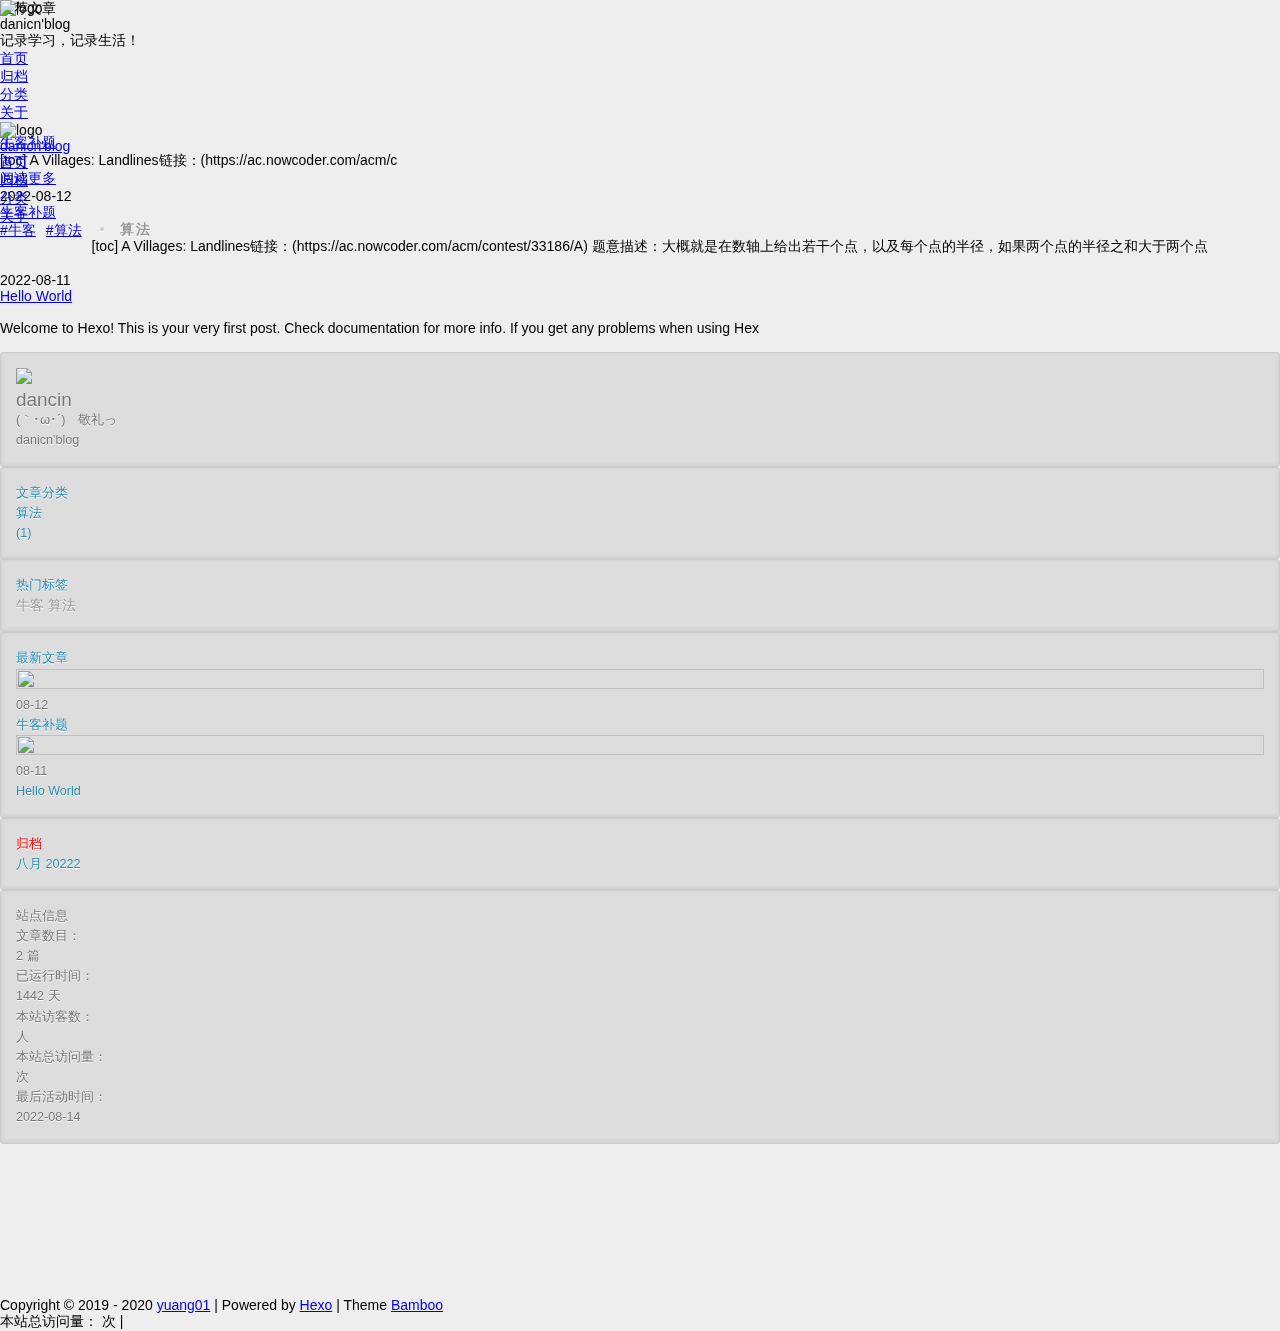
==== commit 09777b13: "Site updated: 2022-08-14 10:41:20" ====
--- a/index.html
+++ b/index.html
@@ -1558,7 +1558,7 @@
         <div class="webinfo-item">
           <div>最后活动时间：</div>
           
-            <div id="last-update" style="display: none;">Sun Aug 14 2022 10:30:50 GMT+0800 (中国标准时间)</div>
+            <div id="last-update" style="display: none;">Sun Aug 14 2022 10:41:13 GMT+0800 (中国标准时间)</div>
             <div id="last-update-show">2022-08-14 日</div>
           
         </div>
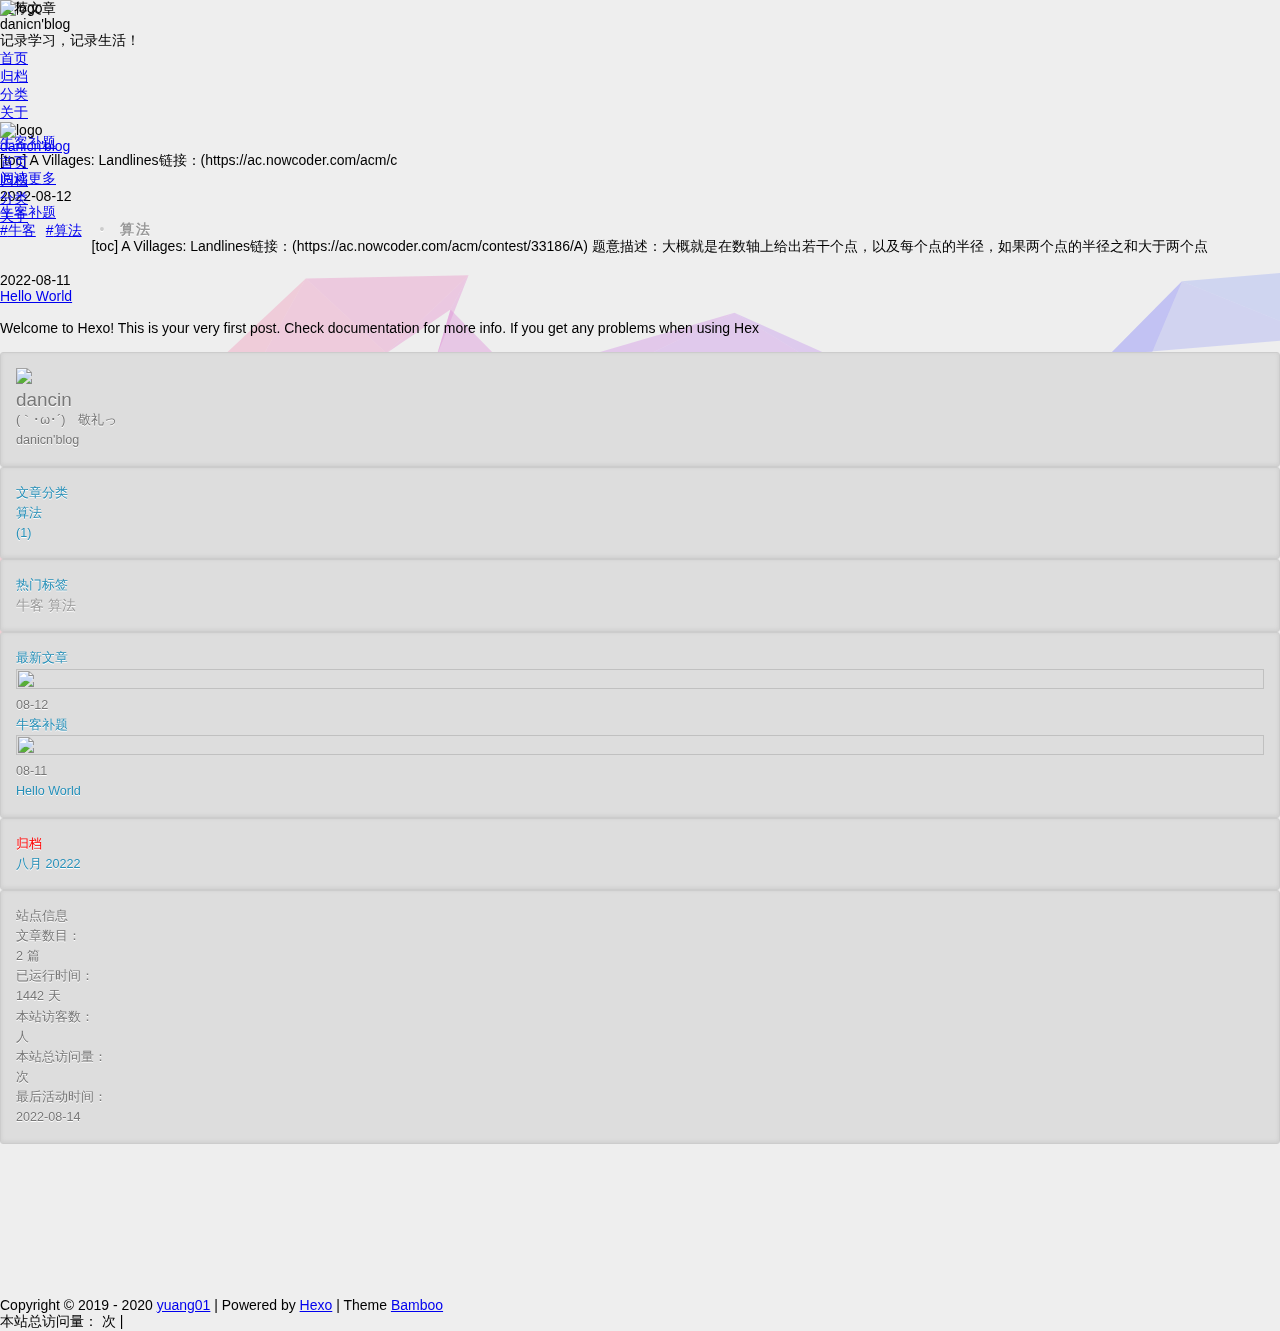
==== commit 61bf3e91: "Site updated: 2022-08-14 10:44:23" ====
--- a/index.html
+++ b/index.html
@@ -13,28 +13,28 @@
 
   <title>danicn&#39;blog</title>
 
-  <link rel="icon" type="image/x-icon, image/vnd.microsoft.icon" href="/1.ico">
+  <link rel="icon" type="image/x-icon, image/vnd.microsoft.icon" href="./1.ico">
   <link rel="stylesheet" href="https://at.alicdn.com/t/font_1911880_c1nvbyezg17.css">
   <link href="https://unpkg.com/@fortawesome/fontawesome-free/css/all.min.css" rel="stylesheet">
-  <link href="/js/swiper/swiper@5.4.1.min.css" rel="stylesheet">
-  
-  
-  
-  
-<link rel="stylesheet" href="/css/animate.min.css">
-
-  
-<link rel="stylesheet" href="/css/style.css">
-
-  
-  
-    
-<link rel="stylesheet" href="/js/fancybox/jquery.fancybox.min.css">
-
-  
-  
-    
-<link rel="stylesheet" href="/js/shareJs/share.min.css">
+  <link href="./js/swiper/swiper@5.4.1.min.css" rel="stylesheet">
+  
+  
+  
+  
+<link rel="stylesheet" href="./css/animate.min.css">
+
+  
+<link rel="stylesheet" href="./css/style.css">
+
+  
+  
+    
+<link rel="stylesheet" href="./js/fancybox/jquery.fancybox.min.css">
+
+  
+  
+    
+<link rel="stylesheet" href="./js/shareJs/share.min.css">
 
   
   <style>
@@ -87,7 +87,7 @@
     <!-- 页面预加载动画 -->
 
 <div id='loader'>
-  <link rel="stylesheet" href="/js/loaded/index.css" >
+  <link rel="stylesheet" href="./js/loaded/index.css" >
   <div class="loading-left-bg"></div>
   <div class="loading-right-bg"></div>
   <div class="spinner-box">
@@ -173,20 +173,20 @@
 </script> 
 
 <!-- 轮播图所需要的js -->
-<script src="/js/swiper/swiper.min.js"></script>
-<script src="/js/swiper/vue-awesome-swiper.js"></script>
-<script src="/js/swiper/swiper.animate1.0.3.min.js"></script>
+<script src="./js/swiper/swiper.min.js"></script>
+<script src="./js/swiper/vue-awesome-swiper.js"></script>
+<script src="./js/swiper/swiper.animate1.0.3.min.js"></script>
 
 <script type="text/javascript">
   Vue.use(window.VueAwesomeSwiper)
 </script>
 
 
-  <script src="/js/vue-typed-js/index.js"></script>
+  <script src="./js/vue-typed-js/index.js"></script>
 
 
 <!-- 首页的公告滚动插件的js需要重新加载 -->
-<script src="/js/vue-seamless-scroll/index.js"></script>
+<script src="./js/vue-seamless-scroll/index.js"></script>
 
 <!-- 打字机效果js -->
 <script src="https://unpkg.com/typed.js@2.0.11"></script>
@@ -214,7 +214,7 @@
   </transition>
   <div class="drawer-box" :class="{'active': visible}">
     <div class="drawer-box-head bg-color">
-      <img class="drawer-box-head_logo lazyload placeholder" src="/img/1.jpg" class="lazyload placeholder" data-srcset="/img/1.jpg" srcset="https://pic1.zhimg.com/v2-cd38920285d125be80b3eb504052c550_b.webp" alt="logo">
+      <img class="drawer-box-head_logo lazyload placeholder" src="./img/1.jpg" class="lazyload placeholder" data-srcset="./img/1.jpg" srcset="https://pic1.zhimg.com/v2-cd38920285d125be80b3eb504052c550_b.webp" alt="logo">
       <h3 class="drawer-box-head_title">danicn&#39;blog</h3>
       <h5 class="drawer-box-head_desc">记录学习，记录生活！</h5>
     </div>
@@ -225,7 +225,7 @@
           
             <li class="drawer-box-content_item" style="position: relative;">
               
-                <a href="/" class="drawer-menu-item-link">
+                <a href="./" class="drawer-menu-item-link">
                   
                     <i class="fas fa-home" aria-hidden="true"></i>
                   
@@ -236,7 +236,7 @@
           
             <li class="drawer-box-content_item" style="position: relative;">
               
-                <a href="/archives" class="drawer-menu-item-link">
+                <a href="./archives" class="drawer-menu-item-link">
                   
                     <i class="fas fa-archive" aria-hidden="true"></i>
                   
@@ -247,7 +247,7 @@
           
             <li class="drawer-box-content_item" style="position: relative;">
               
-                <a href="/categories" class="drawer-menu-item-link">
+                <a href="./categories" class="drawer-menu-item-link">
                   
                     <i class="fas fa-bookmark" aria-hidden="true"></i>
                   
@@ -258,7 +258,7 @@
           
             <li class="drawer-box-content_item" style="position: relative;">
               
-                <a href="/about" class="drawer-menu-item-link">
+                <a href="./about" class="drawer-menu-item-link">
                   
                     <i class="fas fa-user" aria-hidden="true"></i>
                   
@@ -323,10 +323,10 @@
     <div class="blog-title" id="author-avatar">
       
         <div class="avatar">
-          <img src="/img/1.jpg" class="lazyload placeholder" data-srcset="/img/1.jpg" srcset="https://pic1.zhimg.com/v2-cd38920285d125be80b3eb504052c550_b.webp" alt="logo">
+          <img src="./img/1.jpg" class="lazyload placeholder" data-srcset="./img/1.jpg" srcset="https://pic1.zhimg.com/v2-cd38920285d125be80b3eb504052c550_b.webp" alt="logo">
         </div>
       
-      <a href="/" class="logo">danicn&#39;blog</a>
+      <a href="./" class="logo">danicn&#39;blog</a>
     </div>
     <nav class="navbar">
       <ul class="menu">
@@ -334,7 +334,7 @@
           
             <li class="menu-item" style="position: relative;">
               
-                <a href="/" class="menu-item-link" title="首页">
+                <a href="./" class="menu-item-link" title="首页">
                   
                     <i class="fas fa-home" aria-hidden="true"></i>
                   
@@ -345,7 +345,7 @@
           
             <li class="menu-item" style="position: relative;">
               
-                <a href="/archives" class="menu-item-link" title="归档">
+                <a href="./archives" class="menu-item-link" title="归档">
                   
                     <i class="fas fa-archive" aria-hidden="true"></i>
                   
@@ -356,7 +356,7 @@
           
             <li class="menu-item" style="position: relative;">
               
-                <a href="/categories" class="menu-item-link" title="分类">
+                <a href="./categories" class="menu-item-link" title="分类">
                   
                     <i class="fas fa-bookmark" aria-hidden="true"></i>
                   
@@ -367,7 +367,7 @@
           
             <li class="menu-item" style="position: relative;">
               
-                <a href="/about" class="menu-item-link" title="关于">
+                <a href="./about" class="menu-item-link" title="关于">
                   
                     <i class="fas fa-user" aria-hidden="true"></i>
                   
@@ -408,7 +408,7 @@
     </div>
   </transition>
 </div>
-<script src="/js/local_search.js"></script>
+<script src="./js/local_search.js"></script>
 <script>
   var body = document.body || document.documentElement || window;
   var vm = new Vue({
@@ -434,7 +434,7 @@
       },
       getSearchFile() {
         if (!this.searchInput) {
-          getSearchFile("/search.xml");
+          getSearchFile("./search.xml");
         }
       },
       cancelDialogVisible() {
@@ -492,7 +492,7 @@
   <!-- 首页轮播 -->
   
 
-  <link href="/js/vue-typed-js/index.css" rel="stylesheet">
+  <link href="./js/vue-typed-js/index.css" rel="stylesheet">
 
 
 
@@ -539,18 +539,18 @@
         
           
           <swiper-slide>
-            <div class="item swiper-lazy" data-background="/img/2%20(5).jpg" style=" background-size: 300000px; 
+            <div class="item swiper-lazy" data-background="./img/2%20(5).jpg" style=" background-size: 300000px; 
             background-position: left center;" style="position: relative;">
               <div class="swiper-bgmask" style="position: absolute;top: 0;left: 0;width: 100%;height: 100%;"></div>
               <div class="flag" style="z-index: 2;">
-                <div class="img-mask swiper-lazy" data-background="/img/2%20(5).jpg" style="height: 100%; background-size: cover; 
+                <div class="img-mask swiper-lazy" data-background="./img/2%20(5).jpg" style="height: 100%; background-size: cover; 
                   background-position: center center;">
                   <div class="swiper-lazy-preloader swiper-lazy-preloader-white"></div>  
                 </div>
                 <div class="flag-text">
                   <div class="flag-text-content">
                     <div class="title ani animated" swiper-animate-effect="fadeInDown" swiper-animate-duration="0.2s" swiper-animate-delay="0.1s">
-                      <a href="/2022/08/12/A%20Villages%20Landlines/">
+                      <a href="./2022/08/12/A%20Villages%20Landlines/">
                         牛客补题
                       </a>
                     </div>
@@ -558,7 +558,7 @@
 A Villages: Landlines链接：(https://ac.nowcoder.com/acm/contest/33186/A)
 题意描述：大概就是在数轴上给出若干个点，以及每个点的半径，如果两个点的半径之和大于两个点</div>
                   </div>
-                  <div class="bottom-one-btn ani animated" swiper-animate-effect="fadeInDown" swiper-animate-duration="0.2s" swiper-animate-delay="0.1s"><a href="/2022/08/12/A%20Villages%20Landlines/" class="read-more swiper-btn-color" style="display: inline-block; z-index:1;">阅读更多</a></div>
+                  <div class="bottom-one-btn ani animated" swiper-animate-effect="fadeInDown" swiper-animate-duration="0.2s" swiper-animate-delay="0.1s"><a href="./2022/08/12/A%20Villages%20Landlines/" class="read-more swiper-btn-color" style="display: inline-block; z-index:1;">阅读更多</a></div>
                 </div>
               </div>
             </div>
@@ -673,7 +673,7 @@
   })
 </script>
 
-  <script src="/js/bubble/homeBubble.js"></script>
+  <script src="./js/bubble/homeBubble.js"></script>
 
 <style>
 #appSwiper {
@@ -1174,17 +1174,17 @@
 					
 					<div class="article" style="background-size: cover; 
 						background-position: center center;">
-						<img class="lazyload lazyload placeholder" src="/img/2%20(8).jpg" class="lazyload placeholder" data-srcset="/img/2%20(8).jpg" srcset="https://pic1.zhimg.com/v2-cd38920285d125be80b3eb504052c550_b.webp" alt="">
+						<img class="lazyload lazyload placeholder" src="./img/2%20(8).jpg" class="lazyload placeholder" data-srcset="./img/2%20(8).jpg" srcset="https://pic1.zhimg.com/v2-cd38920285d125be80b3eb504052c550_b.webp" alt="">
 					</div>
 					<div class="text">
 						<div class="text-main">
-							<div class="title"><a href="/2022/08/12/A%20Villages%20Landlines/">牛客补题</a></div>
+							<div class="title"><a href="./2022/08/12/A%20Villages%20Landlines/">牛客补题</a></div>
 							<div class="content">
 								[toc]
 A Villages: Landlines链接：(https://ac.nowcoder.com/acm/c
 							</div>
 						</div>
-						<a href="/2022/08/12/A%20Villages%20Landlines/" class="more">
+						<a href="./2022/08/12/A%20Villages%20Landlines/" class="more">
 							<i class="fas fa-eye" aria-hidden="true"></i>阅读更多
 						</a>
 					</div>
@@ -1212,14 +1212,14 @@
             <span class="post-time">2022-08-12</span>
           </div>
           <div class="post-title">
-            <a class="post-title-link" href="/2022/08/12/A%20Villages%20Landlines/">牛客补题</a>
+            <a class="post-title-link" href="./2022/08/12/A%20Villages%20Landlines/">牛客补题</a>
           </div>
           <div class="post-meta">
             <div class="post-tags">
               <!-- 文章详情页的标签 -->
 
     <i class="iconfont icontag"></i>
-    <ul class="article-tag-list" itemprop="keywords"><li class="article-tag-list-item"><a class="article-tag-list-link" href="/tags/%E7%89%9B%E5%AE%A2/" rel="tag">牛客</a></li><li class="article-tag-list-item"><a class="article-tag-list-link" href="/tags/%E7%AE%97%E6%B3%95/" rel="tag">算法</a></li></ul>
+    <ul class="article-tag-list" itemprop="keywords"><li class="article-tag-list-item"><a class="article-tag-list-link" href="./tags/%E7%89%9B%E5%AE%A2/" rel="tag">牛客</a></li><li class="article-tag-list-item"><a class="article-tag-list-link" href="./tags/%E7%AE%97%E6%B3%95/" rel="tag">算法</a></li></ul>
 
             </div>
             <div class="post-categories">
@@ -1227,16 +1227,16 @@
 
 <div class="article-category">
   <i class="iconfont iconbookmark1"></i>
-  <a class="article-category-link" href="/categories/%E7%AE%97%E6%B3%95/">算法</a>
+  <a class="article-category-link" href="./categories/%E7%AE%97%E6%B3%95/">算法</a>
 </div>
 
 
             </div>
           </div>
           <div class="post-img-mobile">
-            <a href="/2022/08/12/A%20Villages%20Landlines/" style="background-size: cover; 
+            <a href="./2022/08/12/A%20Villages%20Landlines/" style="background-size: cover; 
               background-position: center center;">
-              <img class="lazyload lazyload placeholder" src="/img/2%20(8).jpg" class="lazyload placeholder" data-srcset="/img/2%20(8).jpg" srcset="https://pic1.zhimg.com/v2-cd38920285d125be80b3eb504052c550_b.webp" alt="">
+              <img class="lazyload lazyload placeholder" src="./img/2%20(8).jpg" class="lazyload placeholder" data-srcset="./img/2%20(8).jpg" srcset="https://pic1.zhimg.com/v2-cd38920285d125be80b3eb504052c550_b.webp" alt="">
             </a>
           </div>
           <div class="post-content">
@@ -1246,15 +1246,15 @@
           </div>
         </div>
         <div class="post-more">
-          <a href="/2022/08/12/A%20Villages%20Landlines/">
+          <a href="./2022/08/12/A%20Villages%20Landlines/">
             <i class="iconfont iconmore" pointer style="float: right;  " title="阅读更多"></i>
           </a>
         </div>
       </div>
       <div class="post-img">
-        <a href="/2022/08/12/A%20Villages%20Landlines/" style="background-size: cover; 
+        <a href="./2022/08/12/A%20Villages%20Landlines/" style="background-size: cover; 
           background-position: center center;">
-          <img class="lazyload lazyload placeholder" src="/img/2%20(8).jpg" class="lazyload placeholder" data-srcset="/img/2%20(8).jpg" srcset="https://pic1.zhimg.com/v2-cd38920285d125be80b3eb504052c550_b.webp" alt="">
+          <img class="lazyload lazyload placeholder" src="./img/2%20(8).jpg" class="lazyload placeholder" data-srcset="./img/2%20(8).jpg" srcset="https://pic1.zhimg.com/v2-cd38920285d125be80b3eb504052c550_b.webp" alt="">
         </a>
       </div>
     </article>
@@ -1268,7 +1268,7 @@
             <span class="post-time">2022-08-11</span>
           </div>
           <div class="post-title">
-            <a class="post-title-link" href="/2022/08/11/hello-world/">Hello World</a>
+            <a class="post-title-link" href="./2022/08/11/hello-world/">Hello World</a>
           </div>
           <div class="post-meta">
             <div class="post-tags">
@@ -1282,9 +1282,9 @@
             </div>
           </div>
           <div class="post-img-mobile">
-            <a href="/2022/08/11/hello-world/" style="background-size: cover; 
+            <a href="./2022/08/11/hello-world/" style="background-size: cover; 
               background-position: center center;">
-              <img class="lazyload lazyload placeholder" src="/medias/7.jpg" class="lazyload placeholder" data-srcset="/medias/7.jpg" srcset="https://pic1.zhimg.com/v2-cd38920285d125be80b3eb504052c550_b.webp" alt="">
+              <img class="lazyload lazyload placeholder" src="./medias/7.jpg" class="lazyload placeholder" data-srcset="./medias/7.jpg" srcset="https://pic1.zhimg.com/v2-cd38920285d125be80b3eb504052c550_b.webp" alt="">
             </a>
           </div>
           <div class="post-content">
@@ -1292,15 +1292,15 @@
           </div>
         </div>
         <div class="post-more">
-          <a href="/2022/08/11/hello-world/">
+          <a href="./2022/08/11/hello-world/">
             <i class="iconfont iconmore" pointer style="  " title="阅读更多"></i>
           </a>
         </div>
       </div>
       <div class="post-img">
-        <a href="/2022/08/11/hello-world/" style="background-size: cover; 
+        <a href="./2022/08/11/hello-world/" style="background-size: cover; 
           background-position: center center;">
-          <img class="lazyload lazyload placeholder" src="/medias/7.jpg" class="lazyload placeholder" data-srcset="/medias/7.jpg" srcset="https://pic1.zhimg.com/v2-cd38920285d125be80b3eb504052c550_b.webp" alt="">
+          <img class="lazyload lazyload placeholder" src="./medias/7.jpg" class="lazyload placeholder" data-srcset="./medias/7.jpg" srcset="https://pic1.zhimg.com/v2-cd38920285d125be80b3eb504052c550_b.webp" alt="">
         </a>
       </div>
     </article>
@@ -1319,7 +1319,7 @@
   <div class='content'>
     
       
-        <a class='avatar flat-box rectangle' href='/about/'>
+        <a class='avatar flat-box rectangle' href='./about/'>
           <img src='http://api.btstu.cn/sjtx/api.php?lx=c1&format=images'/>
         </a>
       
@@ -1343,7 +1343,7 @@
       <div class="social-wrapper">
         
           
-            <a href="/atom.xml"
+            <a href="./atom.xml"
               class="social fas fa-rss flat-btn"
               target="_blank"
               rel="external nofollow noopener noreferrer">
@@ -1405,7 +1405,7 @@
         <ul class="entry navigation">
           
             <li><a class="flat-box"
-              title="/categories/%E7%AE%97%E6%B3%95/" href="/categories/%E7%AE%97%E6%B3%95/"
+              title="./categories/%E7%AE%97%E6%B3%95/" href="./categories/%E7%AE%97%E6%B3%95/"
               id="categoriesE7AE97E6B395"
               ><div class='name'>算法</div><div class='badge'>(1)</div></a></li>
           
@@ -1427,7 +1427,7 @@
 
 
     <div class='content'>
-    <a href="/tags/%E7%89%9B%E5%AE%A2/" style="font-size: 14px; color: #999">牛客</a> <a href="/tags/%E7%AE%97%E6%B3%95/" style="font-size: 14px; color: #999">算法</a>
+    <a href="./tags/%E7%89%9B%E5%AE%A2/" style="font-size: 14px; color: #999">牛客</a> <a href="./tags/%E7%AE%97%E6%B3%95/" style="font-size: 14px; color: #999">算法</a>
     </div>
 </section>
 
@@ -1455,9 +1455,9 @@
             
 
             <div class="post-img-box">
-              <a href="/2022/08/12/A%20Villages%20Landlines/" class="post-img " style="background-size: cover; 
+              <a href="./2022/08/12/A%20Villages%20Landlines/" class="post-img " style="background-size: cover; 
                 background-position: center center;">
-                <img class="lazyload lazyload placeholder" style="width:100%;height:100%;object-fit:cover;" data-src="/img/2%20(8).jpg" class="lazyload placeholder" data-srcset="/img/2%20(8).jpg" srcset="https://pic1.zhimg.com/v2-cd38920285d125be80b3eb504052c550_b.webp" alt="">
+                <img class="lazyload lazyload placeholder" style="width:100%;height:100%;object-fit:cover;" data-src="./img/2%20(8).jpg" class="lazyload placeholder" data-srcset="./img/2%20(8).jpg" srcset="https://pic1.zhimg.com/v2-cd38920285d125be80b3eb504052c550_b.webp" alt="">
               </a>
             </div>
             <div class="post-date-title">
@@ -1466,7 +1466,7 @@
                   <span class="post-date">08-12</span>
                 
               </div>
-              <a class="post-title" href="/2022/08/12/A%20Villages%20Landlines/">牛客补题</a>
+              <a class="post-title" href="./2022/08/12/A%20Villages%20Landlines/">牛客补题</a>
             </div>
           </div>
         
@@ -1476,9 +1476,9 @@
             
 
             <div class="post-img-box">
-              <a href="/2022/08/11/hello-world/" class="post-img " style="background-size: cover; 
+              <a href="./2022/08/11/hello-world/" class="post-img " style="background-size: cover; 
                 background-position: center center;">
-                <img class="lazyload lazyload placeholder" style="width:100%;height:100%;object-fit:cover;" data-src="/medias/7.jpg" class="lazyload placeholder" data-srcset="/medias/7.jpg" srcset="https://pic1.zhimg.com/v2-cd38920285d125be80b3eb504052c550_b.webp" alt="">
+                <img class="lazyload lazyload placeholder" style="width:100%;height:100%;object-fit:cover;" data-src="./medias/7.jpg" class="lazyload placeholder" data-srcset="./medias/7.jpg" srcset="https://pic1.zhimg.com/v2-cd38920285d125be80b3eb504052c550_b.webp" alt="">
               </a>
             </div>
             <div class="post-date-title">
@@ -1487,7 +1487,7 @@
                   <span class="post-date">08-11</span>
                 
               </div>
-              <a class="post-title" href="/2022/08/11/hello-world/">Hello World</a>
+              <a class="post-title" href="./2022/08/11/hello-world/">Hello World</a>
             </div>
           </div>
         
@@ -1498,7 +1498,7 @@
     
   <section class="widget side_archives">
     
-    <header><a style="color: red" href='/archives/'><i class="fas fa-archive fa-fw" aria-hidden="true"></i><span class='name'>归档</span></a></header><div class="content"><ul class="card-archive-list"><li class="card-archive-list-item"><a class="card-archive-list-link" href="/archives/2022/08/"><span class="card-archive-list-date">八月 2022</span><span class="card-archive-list-count">2</span></a></li></ul></div>
+    <header><a style="color: red" href='./archives/'><i class="fas fa-archive fa-fw" aria-hidden="true"></i><span class='name'>归档</span></a></header><div class="content"><ul class="card-archive-list"><li class="card-archive-list-item"><a class="card-archive-list-link" href="./archives/2022/08/"><span class="card-archive-list-date">八月 2022</span><span class="card-archive-list-count">2</span></a></li></ul></div>
   </section>
 
     <section class="widget side_webinfo">
@@ -1558,7 +1558,7 @@
         <div class="webinfo-item">
           <div>最后活动时间：</div>
           
-            <div id="last-update" style="display: none;">Sun Aug 14 2022 10:41:13 GMT+0800 (中国标准时间)</div>
+            <div id="last-update" style="display: none;">Sun Aug 14 2022 10:44:17 GMT+0800 (中国标准时间)</div>
             <div id="last-update-show">2022-08-14 日</div>
           
         </div>
@@ -1626,7 +1626,7 @@
 <!-- 雪花和花瓣特效 -->
 
   
-    <script src="/js/falling/sakura.js"></script>
+    <script src="./js/falling/sakura.js"></script>
   
 
 
@@ -1894,12 +1894,12 @@
       <div class="goTop top-btn-color" pointer>
   <i class="fas fa-arrow-up" aria-hidden="true"></i>
 </div>
-<script src="/js/goTop.js"></script>
+<script src="./js/goTop.js"></script>
 
     
     <!-- 渲染左下角音乐播放器 -->
     
-      <link rel="stylesheet" href="/js/aplayer/APlayer@1.10.1.min.css">
+      <link rel="stylesheet" href="./js/aplayer/APlayer@1.10.1.min.css">
 <style>
 .aplayer .aplayer-lrc p {
   
@@ -1954,7 +1954,7 @@
 
     <!-- 图片放大 -->
     
-      <script src="/js/fancybox/jquery.fancybox.min.js"></script>
+      <script src="./js/fancybox/jquery.fancybox.min.js"></script>
     
 
     <!-- 百度解析 -->
@@ -1979,15 +1979,15 @@
     
     <!-- 背景彩带 -->
     
-      <script type="text/javascript" size="100" alpha='0.4' zIndex="-1" src="/js/ribbon.min.js"></script>
-    
-
-    <script src="/js/utils/index.js"></script>
-    <script src="/js/app.js"></script>
+      <script type="text/javascript" size="100" alpha='0.4' zIndex="-1" src="./js/ribbon.min.js"></script>
+    
+
+    <script src="./js/utils/index.js"></script>
+    <script src="./js/app.js"></script>
     
     <!-- 文章目录所需js -->
-<link href="/js/tocbot/tocbot.css" rel="stylesheet">
-<script src="/js/tocbot/tocbot.min.js"></script>
+<link href="./js/tocbot/tocbot.css" rel="stylesheet">
+<script src="./js/tocbot/tocbot.min.js"></script>
 
 <script>
   var headerEl = 'h2, h3, h4',  //headers 
@@ -2174,7 +2174,7 @@
     if ($(".post-detail").find(".issues-api").length == 0) {
       return;
     } 
-    loadScript('/js/issues/index.js');
+    loadScript('./js/issues/index.js');
   };
   $(function () {
     loadIssuesJS();
@@ -2189,7 +2189,7 @@
 <!-- 输入框打字特效 -->
 <!-- 输入框打字特效 -->
 
-  <script src="/js/activate-power-mode.js"></script>
+  <script src="./js/activate-power-mode.js"></script>
   <script>
     POWERMODE.colorful = true;  // 打开随机颜色特效
     POWERMODE.shake = false;    // 关闭输入框抖动
@@ -2201,7 +2201,7 @@
 
   <link rel="stylesheet" href="https://unpkg.com/v-plugs-ayu/lib/ayu.css">
   <script src="https://unpkg.com/v-plugs-ayu/lib/ayu.umd.min.js"></script>
-  <script src="/js/clipboard/clipboard.min.js"></script>
+  <script src="./js/clipboard/clipboard.min.js"></script>
   <div id="appCopy">
   </div>
   <script data-pjax>
@@ -2317,7 +2317,7 @@
 <!-- 爱心点击 -->
 
   
-    <script src="/js/cursor/text.js"></script>
+    <script src="./js/cursor/text.js"></script>
   
 
 
@@ -2332,7 +2332,7 @@
 <!-- pjax -->
 
 
-  <script src="/js/pjax@0.2.8/index.js"></script>
+  <script src="./js/pjax@0.2.8/index.js"></script>
   
     <!-- 样式位于：source/css/_third-party/pjaxanimate.styl -->
 
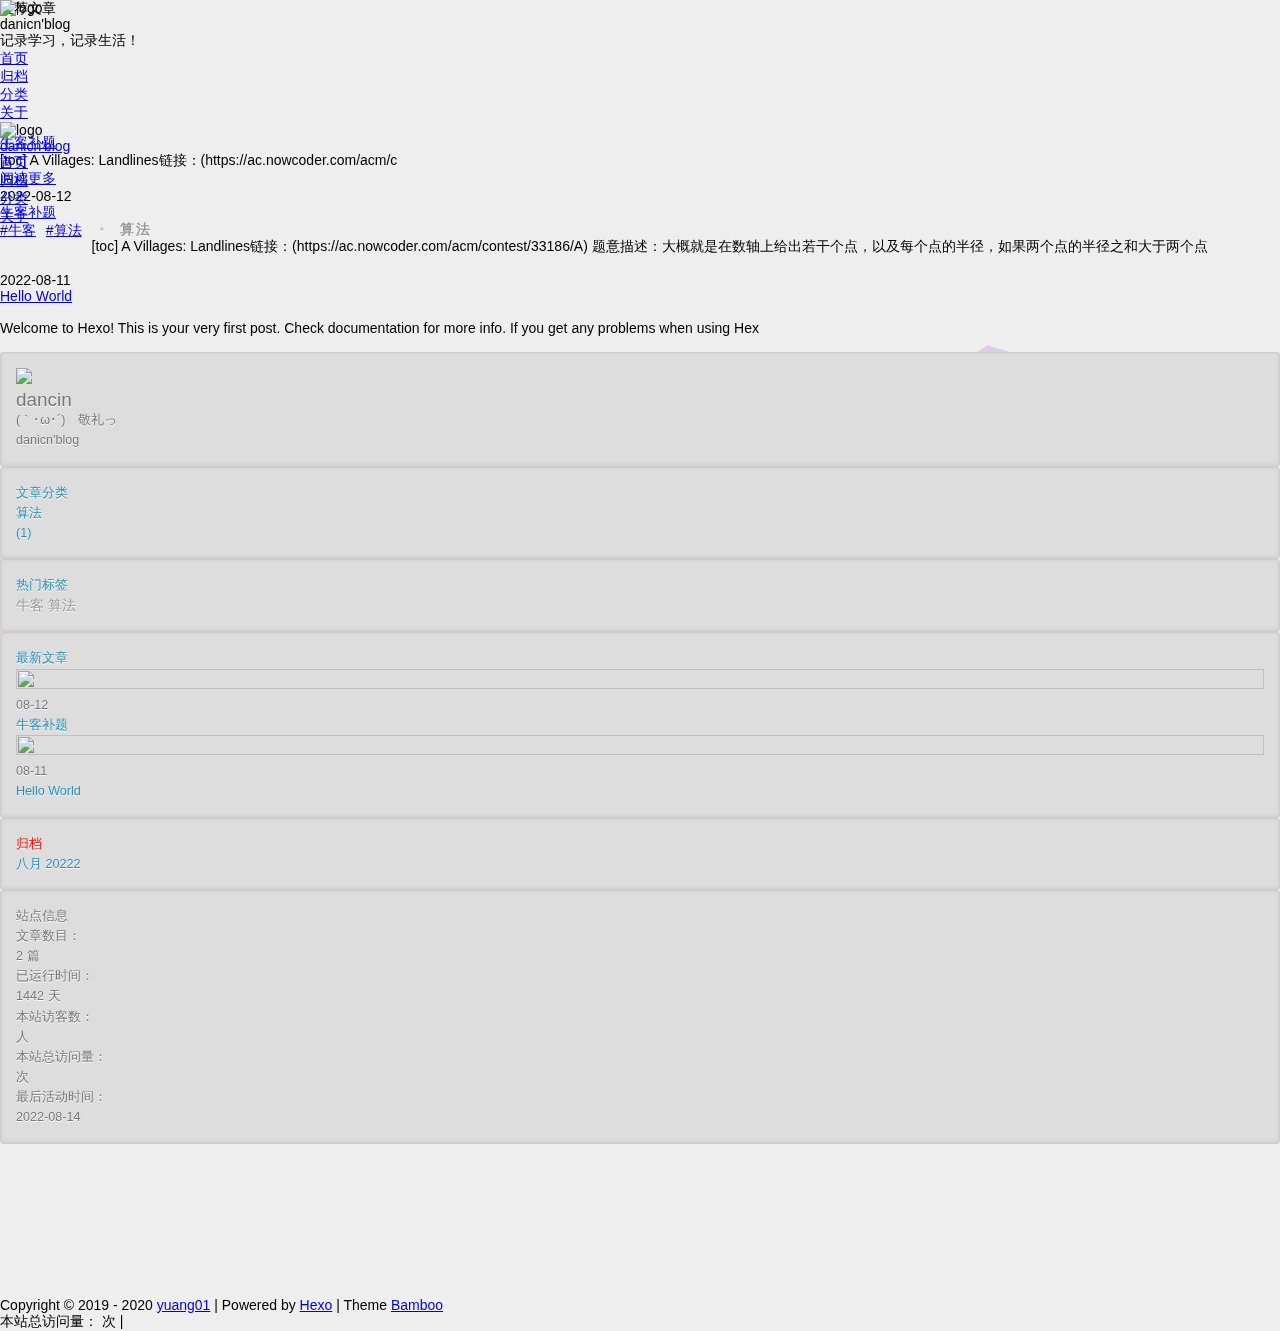
==== commit 47aeebfd: "Site updated: 2022-08-14 10:47:04" ====
--- a/index.html
+++ b/index.html
@@ -13,28 +13,28 @@
 
   <title>danicn&#39;blog</title>
 
-  <link rel="icon" type="image/x-icon, image/vnd.microsoft.icon" href="./1.ico">
+  <link rel="icon" type="image/x-icon, image/vnd.microsoft.icon" href="/1.ico">
   <link rel="stylesheet" href="https://at.alicdn.com/t/font_1911880_c1nvbyezg17.css">
   <link href="https://unpkg.com/@fortawesome/fontawesome-free/css/all.min.css" rel="stylesheet">
-  <link href="./js/swiper/swiper@5.4.1.min.css" rel="stylesheet">
-  
-  
-  
-  
-<link rel="stylesheet" href="./css/animate.min.css">
-
-  
-<link rel="stylesheet" href="./css/style.css">
-
-  
-  
-    
-<link rel="stylesheet" href="./js/fancybox/jquery.fancybox.min.css">
-
-  
-  
-    
-<link rel="stylesheet" href="./js/shareJs/share.min.css">
+  <link href="/js/swiper/swiper@5.4.1.min.css" rel="stylesheet">
+  
+  
+  
+  
+<link rel="stylesheet" href="/css/animate.min.css">
+
+  
+<link rel="stylesheet" href="/css/style.css">
+
+  
+  
+    
+<link rel="stylesheet" href="/js/fancybox/jquery.fancybox.min.css">
+
+  
+  
+    
+<link rel="stylesheet" href="/js/shareJs/share.min.css">
 
   
   <style>
@@ -87,7 +87,7 @@
     <!-- 页面预加载动画 -->
 
 <div id='loader'>
-  <link rel="stylesheet" href="./js/loaded/index.css" >
+  <link rel="stylesheet" href="/js/loaded/index.css" >
   <div class="loading-left-bg"></div>
   <div class="loading-right-bg"></div>
   <div class="spinner-box">
@@ -173,20 +173,20 @@
 </script> 
 
 <!-- 轮播图所需要的js -->
-<script src="./js/swiper/swiper.min.js"></script>
-<script src="./js/swiper/vue-awesome-swiper.js"></script>
-<script src="./js/swiper/swiper.animate1.0.3.min.js"></script>
+<script src="/js/swiper/swiper.min.js"></script>
+<script src="/js/swiper/vue-awesome-swiper.js"></script>
+<script src="/js/swiper/swiper.animate1.0.3.min.js"></script>
 
 <script type="text/javascript">
   Vue.use(window.VueAwesomeSwiper)
 </script>
 
 
-  <script src="./js/vue-typed-js/index.js"></script>
+  <script src="/js/vue-typed-js/index.js"></script>
 
 
 <!-- 首页的公告滚动插件的js需要重新加载 -->
-<script src="./js/vue-seamless-scroll/index.js"></script>
+<script src="/js/vue-seamless-scroll/index.js"></script>
 
 <!-- 打字机效果js -->
 <script src="https://unpkg.com/typed.js@2.0.11"></script>
@@ -214,7 +214,7 @@
   </transition>
   <div class="drawer-box" :class="{'active': visible}">
     <div class="drawer-box-head bg-color">
-      <img class="drawer-box-head_logo lazyload placeholder" src="./img/1.jpg" class="lazyload placeholder" data-srcset="./img/1.jpg" srcset="https://pic1.zhimg.com/v2-cd38920285d125be80b3eb504052c550_b.webp" alt="logo">
+      <img class="drawer-box-head_logo lazyload placeholder" src="/img/1.jpg" class="lazyload placeholder" data-srcset="/img/1.jpg" srcset="https://pic1.zhimg.com/v2-cd38920285d125be80b3eb504052c550_b.webp" alt="logo">
       <h3 class="drawer-box-head_title">danicn&#39;blog</h3>
       <h5 class="drawer-box-head_desc">记录学习，记录生活！</h5>
     </div>
@@ -225,7 +225,7 @@
           
             <li class="drawer-box-content_item" style="position: relative;">
               
-                <a href="./" class="drawer-menu-item-link">
+                <a href="/" class="drawer-menu-item-link">
                   
                     <i class="fas fa-home" aria-hidden="true"></i>
                   
@@ -236,7 +236,7 @@
           
             <li class="drawer-box-content_item" style="position: relative;">
               
-                <a href="./archives" class="drawer-menu-item-link">
+                <a href="/archives" class="drawer-menu-item-link">
                   
                     <i class="fas fa-archive" aria-hidden="true"></i>
                   
@@ -247,7 +247,7 @@
           
             <li class="drawer-box-content_item" style="position: relative;">
               
-                <a href="./categories" class="drawer-menu-item-link">
+                <a href="/categories" class="drawer-menu-item-link">
                   
                     <i class="fas fa-bookmark" aria-hidden="true"></i>
                   
@@ -258,7 +258,7 @@
           
             <li class="drawer-box-content_item" style="position: relative;">
               
-                <a href="./about" class="drawer-menu-item-link">
+                <a href="/about" class="drawer-menu-item-link">
                   
                     <i class="fas fa-user" aria-hidden="true"></i>
                   
@@ -323,10 +323,10 @@
     <div class="blog-title" id="author-avatar">
       
         <div class="avatar">
-          <img src="./img/1.jpg" class="lazyload placeholder" data-srcset="./img/1.jpg" srcset="https://pic1.zhimg.com/v2-cd38920285d125be80b3eb504052c550_b.webp" alt="logo">
+          <img src="/img/1.jpg" class="lazyload placeholder" data-srcset="/img/1.jpg" srcset="https://pic1.zhimg.com/v2-cd38920285d125be80b3eb504052c550_b.webp" alt="logo">
         </div>
       
-      <a href="./" class="logo">danicn&#39;blog</a>
+      <a href="/" class="logo">danicn&#39;blog</a>
     </div>
     <nav class="navbar">
       <ul class="menu">
@@ -334,7 +334,7 @@
           
             <li class="menu-item" style="position: relative;">
               
-                <a href="./" class="menu-item-link" title="首页">
+                <a href="/" class="menu-item-link" title="首页">
                   
                     <i class="fas fa-home" aria-hidden="true"></i>
                   
@@ -345,7 +345,7 @@
           
             <li class="menu-item" style="position: relative;">
               
-                <a href="./archives" class="menu-item-link" title="归档">
+                <a href="/archives" class="menu-item-link" title="归档">
                   
                     <i class="fas fa-archive" aria-hidden="true"></i>
                   
@@ -356,7 +356,7 @@
           
             <li class="menu-item" style="position: relative;">
               
-                <a href="./categories" class="menu-item-link" title="分类">
+                <a href="/categories" class="menu-item-link" title="分类">
                   
                     <i class="fas fa-bookmark" aria-hidden="true"></i>
                   
@@ -367,7 +367,7 @@
           
             <li class="menu-item" style="position: relative;">
               
-                <a href="./about" class="menu-item-link" title="关于">
+                <a href="/about" class="menu-item-link" title="关于">
                   
                     <i class="fas fa-user" aria-hidden="true"></i>
                   
@@ -408,7 +408,7 @@
     </div>
   </transition>
 </div>
-<script src="./js/local_search.js"></script>
+<script src="/js/local_search.js"></script>
 <script>
   var body = document.body || document.documentElement || window;
   var vm = new Vue({
@@ -434,7 +434,7 @@
       },
       getSearchFile() {
         if (!this.searchInput) {
-          getSearchFile("./search.xml");
+          getSearchFile("/search.xml");
         }
       },
       cancelDialogVisible() {
@@ -492,7 +492,7 @@
   <!-- 首页轮播 -->
   
 
-  <link href="./js/vue-typed-js/index.css" rel="stylesheet">
+  <link href="/js/vue-typed-js/index.css" rel="stylesheet">
 
 
 
@@ -539,18 +539,18 @@
         
           
           <swiper-slide>
-            <div class="item swiper-lazy" data-background="./img/2%20(5).jpg" style=" background-size: 300000px; 
+            <div class="item swiper-lazy" data-background="/img/2%20(5).jpg" style=" background-size: 300000px; 
             background-position: left center;" style="position: relative;">
               <div class="swiper-bgmask" style="position: absolute;top: 0;left: 0;width: 100%;height: 100%;"></div>
               <div class="flag" style="z-index: 2;">
-                <div class="img-mask swiper-lazy" data-background="./img/2%20(5).jpg" style="height: 100%; background-size: cover; 
+                <div class="img-mask swiper-lazy" data-background="/img/2%20(5).jpg" style="height: 100%; background-size: cover; 
                   background-position: center center;">
                   <div class="swiper-lazy-preloader swiper-lazy-preloader-white"></div>  
                 </div>
                 <div class="flag-text">
                   <div class="flag-text-content">
                     <div class="title ani animated" swiper-animate-effect="fadeInDown" swiper-animate-duration="0.2s" swiper-animate-delay="0.1s">
-                      <a href="./2022/08/12/A%20Villages%20Landlines/">
+                      <a href="/2022/08/12/A%20Villages%20Landlines/">
                         牛客补题
                       </a>
                     </div>
@@ -558,7 +558,7 @@
 A Villages: Landlines链接：(https://ac.nowcoder.com/acm/contest/33186/A)
 题意描述：大概就是在数轴上给出若干个点，以及每个点的半径，如果两个点的半径之和大于两个点</div>
                   </div>
-                  <div class="bottom-one-btn ani animated" swiper-animate-effect="fadeInDown" swiper-animate-duration="0.2s" swiper-animate-delay="0.1s"><a href="./2022/08/12/A%20Villages%20Landlines/" class="read-more swiper-btn-color" style="display: inline-block; z-index:1;">阅读更多</a></div>
+                  <div class="bottom-one-btn ani animated" swiper-animate-effect="fadeInDown" swiper-animate-duration="0.2s" swiper-animate-delay="0.1s"><a href="/2022/08/12/A%20Villages%20Landlines/" class="read-more swiper-btn-color" style="display: inline-block; z-index:1;">阅读更多</a></div>
                 </div>
               </div>
             </div>
@@ -673,7 +673,7 @@
   })
 </script>
 
-  <script src="./js/bubble/homeBubble.js"></script>
+  <script src="/js/bubble/homeBubble.js"></script>
 
 <style>
 #appSwiper {
@@ -1174,17 +1174,17 @@
 					
 					<div class="article" style="background-size: cover; 
 						background-position: center center;">
-						<img class="lazyload lazyload placeholder" src="./img/2%20(8).jpg" class="lazyload placeholder" data-srcset="./img/2%20(8).jpg" srcset="https://pic1.zhimg.com/v2-cd38920285d125be80b3eb504052c550_b.webp" alt="">
+						<img class="lazyload lazyload placeholder" src="/img/2%20(8).jpg" class="lazyload placeholder" data-srcset="/img/2%20(8).jpg" srcset="https://pic1.zhimg.com/v2-cd38920285d125be80b3eb504052c550_b.webp" alt="">
 					</div>
 					<div class="text">
 						<div class="text-main">
-							<div class="title"><a href="./2022/08/12/A%20Villages%20Landlines/">牛客补题</a></div>
+							<div class="title"><a href="/2022/08/12/A%20Villages%20Landlines/">牛客补题</a></div>
 							<div class="content">
 								[toc]
 A Villages: Landlines链接：(https://ac.nowcoder.com/acm/c
 							</div>
 						</div>
-						<a href="./2022/08/12/A%20Villages%20Landlines/" class="more">
+						<a href="/2022/08/12/A%20Villages%20Landlines/" class="more">
 							<i class="fas fa-eye" aria-hidden="true"></i>阅读更多
 						</a>
 					</div>
@@ -1212,14 +1212,14 @@
             <span class="post-time">2022-08-12</span>
           </div>
           <div class="post-title">
-            <a class="post-title-link" href="./2022/08/12/A%20Villages%20Landlines/">牛客补题</a>
+            <a class="post-title-link" href="/2022/08/12/A%20Villages%20Landlines/">牛客补题</a>
           </div>
           <div class="post-meta">
             <div class="post-tags">
               <!-- 文章详情页的标签 -->
 
     <i class="iconfont icontag"></i>
-    <ul class="article-tag-list" itemprop="keywords"><li class="article-tag-list-item"><a class="article-tag-list-link" href="./tags/%E7%89%9B%E5%AE%A2/" rel="tag">牛客</a></li><li class="article-tag-list-item"><a class="article-tag-list-link" href="./tags/%E7%AE%97%E6%B3%95/" rel="tag">算法</a></li></ul>
+    <ul class="article-tag-list" itemprop="keywords"><li class="article-tag-list-item"><a class="article-tag-list-link" href="/tags/%E7%89%9B%E5%AE%A2/" rel="tag">牛客</a></li><li class="article-tag-list-item"><a class="article-tag-list-link" href="/tags/%E7%AE%97%E6%B3%95/" rel="tag">算法</a></li></ul>
 
             </div>
             <div class="post-categories">
@@ -1227,16 +1227,16 @@
 
 <div class="article-category">
   <i class="iconfont iconbookmark1"></i>
-  <a class="article-category-link" href="./categories/%E7%AE%97%E6%B3%95/">算法</a>
+  <a class="article-category-link" href="/categories/%E7%AE%97%E6%B3%95/">算法</a>
 </div>
 
 
             </div>
           </div>
           <div class="post-img-mobile">
-            <a href="./2022/08/12/A%20Villages%20Landlines/" style="background-size: cover; 
+            <a href="/2022/08/12/A%20Villages%20Landlines/" style="background-size: cover; 
               background-position: center center;">
-              <img class="lazyload lazyload placeholder" src="./img/2%20(8).jpg" class="lazyload placeholder" data-srcset="./img/2%20(8).jpg" srcset="https://pic1.zhimg.com/v2-cd38920285d125be80b3eb504052c550_b.webp" alt="">
+              <img class="lazyload lazyload placeholder" src="/img/2%20(8).jpg" class="lazyload placeholder" data-srcset="/img/2%20(8).jpg" srcset="https://pic1.zhimg.com/v2-cd38920285d125be80b3eb504052c550_b.webp" alt="">
             </a>
           </div>
           <div class="post-content">
@@ -1246,15 +1246,15 @@
           </div>
         </div>
         <div class="post-more">
-          <a href="./2022/08/12/A%20Villages%20Landlines/">
+          <a href="/2022/08/12/A%20Villages%20Landlines/">
             <i class="iconfont iconmore" pointer style="float: right;  " title="阅读更多"></i>
           </a>
         </div>
       </div>
       <div class="post-img">
-        <a href="./2022/08/12/A%20Villages%20Landlines/" style="background-size: cover; 
+        <a href="/2022/08/12/A%20Villages%20Landlines/" style="background-size: cover; 
           background-position: center center;">
-          <img class="lazyload lazyload placeholder" src="./img/2%20(8).jpg" class="lazyload placeholder" data-srcset="./img/2%20(8).jpg" srcset="https://pic1.zhimg.com/v2-cd38920285d125be80b3eb504052c550_b.webp" alt="">
+          <img class="lazyload lazyload placeholder" src="/img/2%20(8).jpg" class="lazyload placeholder" data-srcset="/img/2%20(8).jpg" srcset="https://pic1.zhimg.com/v2-cd38920285d125be80b3eb504052c550_b.webp" alt="">
         </a>
       </div>
     </article>
@@ -1268,7 +1268,7 @@
             <span class="post-time">2022-08-11</span>
           </div>
           <div class="post-title">
-            <a class="post-title-link" href="./2022/08/11/hello-world/">Hello World</a>
+            <a class="post-title-link" href="/2022/08/11/hello-world/">Hello World</a>
           </div>
           <div class="post-meta">
             <div class="post-tags">
@@ -1282,9 +1282,9 @@
             </div>
           </div>
           <div class="post-img-mobile">
-            <a href="./2022/08/11/hello-world/" style="background-size: cover; 
+            <a href="/2022/08/11/hello-world/" style="background-size: cover; 
               background-position: center center;">
-              <img class="lazyload lazyload placeholder" src="./medias/7.jpg" class="lazyload placeholder" data-srcset="./medias/7.jpg" srcset="https://pic1.zhimg.com/v2-cd38920285d125be80b3eb504052c550_b.webp" alt="">
+              <img class="lazyload lazyload placeholder" src="/medias/7.jpg" class="lazyload placeholder" data-srcset="/medias/7.jpg" srcset="https://pic1.zhimg.com/v2-cd38920285d125be80b3eb504052c550_b.webp" alt="">
             </a>
           </div>
           <div class="post-content">
@@ -1292,15 +1292,15 @@
           </div>
         </div>
         <div class="post-more">
-          <a href="./2022/08/11/hello-world/">
+          <a href="/2022/08/11/hello-world/">
             <i class="iconfont iconmore" pointer style="  " title="阅读更多"></i>
           </a>
         </div>
       </div>
       <div class="post-img">
-        <a href="./2022/08/11/hello-world/" style="background-size: cover; 
+        <a href="/2022/08/11/hello-world/" style="background-size: cover; 
           background-position: center center;">
-          <img class="lazyload lazyload placeholder" src="./medias/7.jpg" class="lazyload placeholder" data-srcset="./medias/7.jpg" srcset="https://pic1.zhimg.com/v2-cd38920285d125be80b3eb504052c550_b.webp" alt="">
+          <img class="lazyload lazyload placeholder" src="/medias/7.jpg" class="lazyload placeholder" data-srcset="/medias/7.jpg" srcset="https://pic1.zhimg.com/v2-cd38920285d125be80b3eb504052c550_b.webp" alt="">
         </a>
       </div>
     </article>
@@ -1319,7 +1319,7 @@
   <div class='content'>
     
       
-        <a class='avatar flat-box rectangle' href='./about/'>
+        <a class='avatar flat-box rectangle' href='/about/'>
           <img src='http://api.btstu.cn/sjtx/api.php?lx=c1&format=images'/>
         </a>
       
@@ -1343,7 +1343,7 @@
       <div class="social-wrapper">
         
           
-            <a href="./atom.xml"
+            <a href="/atom.xml"
               class="social fas fa-rss flat-btn"
               target="_blank"
               rel="external nofollow noopener noreferrer">
@@ -1405,7 +1405,7 @@
         <ul class="entry navigation">
           
             <li><a class="flat-box"
-              title="./categories/%E7%AE%97%E6%B3%95/" href="./categories/%E7%AE%97%E6%B3%95/"
+              title="/categories/%E7%AE%97%E6%B3%95/" href="/categories/%E7%AE%97%E6%B3%95/"
               id="categoriesE7AE97E6B395"
               ><div class='name'>算法</div><div class='badge'>(1)</div></a></li>
           
@@ -1427,7 +1427,7 @@
 
 
     <div class='content'>
-    <a href="./tags/%E7%89%9B%E5%AE%A2/" style="font-size: 14px; color: #999">牛客</a> <a href="./tags/%E7%AE%97%E6%B3%95/" style="font-size: 14px; color: #999">算法</a>
+    <a href="/tags/%E7%89%9B%E5%AE%A2/" style="font-size: 14px; color: #999">牛客</a> <a href="/tags/%E7%AE%97%E6%B3%95/" style="font-size: 14px; color: #999">算法</a>
     </div>
 </section>
 
@@ -1455,9 +1455,9 @@
             
 
             <div class="post-img-box">
-              <a href="./2022/08/12/A%20Villages%20Landlines/" class="post-img " style="background-size: cover; 
+              <a href="/2022/08/12/A%20Villages%20Landlines/" class="post-img " style="background-size: cover; 
                 background-position: center center;">
-                <img class="lazyload lazyload placeholder" style="width:100%;height:100%;object-fit:cover;" data-src="./img/2%20(8).jpg" class="lazyload placeholder" data-srcset="./img/2%20(8).jpg" srcset="https://pic1.zhimg.com/v2-cd38920285d125be80b3eb504052c550_b.webp" alt="">
+                <img class="lazyload lazyload placeholder" style="width:100%;height:100%;object-fit:cover;" data-src="/img/2%20(8).jpg" class="lazyload placeholder" data-srcset="/img/2%20(8).jpg" srcset="https://pic1.zhimg.com/v2-cd38920285d125be80b3eb504052c550_b.webp" alt="">
               </a>
             </div>
             <div class="post-date-title">
@@ -1466,7 +1466,7 @@
                   <span class="post-date">08-12</span>
                 
               </div>
-              <a class="post-title" href="./2022/08/12/A%20Villages%20Landlines/">牛客补题</a>
+              <a class="post-title" href="/2022/08/12/A%20Villages%20Landlines/">牛客补题</a>
             </div>
           </div>
         
@@ -1476,9 +1476,9 @@
             
 
             <div class="post-img-box">
-              <a href="./2022/08/11/hello-world/" class="post-img " style="background-size: cover; 
+              <a href="/2022/08/11/hello-world/" class="post-img " style="background-size: cover; 
                 background-position: center center;">
-                <img class="lazyload lazyload placeholder" style="width:100%;height:100%;object-fit:cover;" data-src="./medias/7.jpg" class="lazyload placeholder" data-srcset="./medias/7.jpg" srcset="https://pic1.zhimg.com/v2-cd38920285d125be80b3eb504052c550_b.webp" alt="">
+                <img class="lazyload lazyload placeholder" style="width:100%;height:100%;object-fit:cover;" data-src="/medias/7.jpg" class="lazyload placeholder" data-srcset="/medias/7.jpg" srcset="https://pic1.zhimg.com/v2-cd38920285d125be80b3eb504052c550_b.webp" alt="">
               </a>
             </div>
             <div class="post-date-title">
@@ -1487,7 +1487,7 @@
                   <span class="post-date">08-11</span>
                 
               </div>
-              <a class="post-title" href="./2022/08/11/hello-world/">Hello World</a>
+              <a class="post-title" href="/2022/08/11/hello-world/">Hello World</a>
             </div>
           </div>
         
@@ -1498,7 +1498,7 @@
     
   <section class="widget side_archives">
     
-    <header><a style="color: red" href='./archives/'><i class="fas fa-archive fa-fw" aria-hidden="true"></i><span class='name'>归档</span></a></header><div class="content"><ul class="card-archive-list"><li class="card-archive-list-item"><a class="card-archive-list-link" href="./archives/2022/08/"><span class="card-archive-list-date">八月 2022</span><span class="card-archive-list-count">2</span></a></li></ul></div>
+    <header><a style="color: red" href='/archives/'><i class="fas fa-archive fa-fw" aria-hidden="true"></i><span class='name'>归档</span></a></header><div class="content"><ul class="card-archive-list"><li class="card-archive-list-item"><a class="card-archive-list-link" href="/archives/2022/08/"><span class="card-archive-list-date">八月 2022</span><span class="card-archive-list-count">2</span></a></li></ul></div>
   </section>
 
     <section class="widget side_webinfo">
@@ -1558,7 +1558,7 @@
         <div class="webinfo-item">
           <div>最后活动时间：</div>
           
-            <div id="last-update" style="display: none;">Sun Aug 14 2022 10:44:17 GMT+0800 (中国标准时间)</div>
+            <div id="last-update" style="display: none;">Sun Aug 14 2022 10:46:58 GMT+0800 (中国标准时间)</div>
             <div id="last-update-show">2022-08-14 日</div>
           
         </div>
@@ -1626,7 +1626,7 @@
 <!-- 雪花和花瓣特效 -->
 
   
-    <script src="./js/falling/sakura.js"></script>
+    <script src="/js/falling/sakura.js"></script>
   
 
 
@@ -1894,12 +1894,12 @@
       <div class="goTop top-btn-color" pointer>
   <i class="fas fa-arrow-up" aria-hidden="true"></i>
 </div>
-<script src="./js/goTop.js"></script>
+<script src="/js/goTop.js"></script>
 
     
     <!-- 渲染左下角音乐播放器 -->
     
-      <link rel="stylesheet" href="./js/aplayer/APlayer@1.10.1.min.css">
+      <link rel="stylesheet" href="/js/aplayer/APlayer@1.10.1.min.css">
 <style>
 .aplayer .aplayer-lrc p {
   
@@ -1954,7 +1954,7 @@
 
     <!-- 图片放大 -->
     
-      <script src="./js/fancybox/jquery.fancybox.min.js"></script>
+      <script src="/js/fancybox/jquery.fancybox.min.js"></script>
     
 
     <!-- 百度解析 -->
@@ -1979,15 +1979,15 @@
     
     <!-- 背景彩带 -->
     
-      <script type="text/javascript" size="100" alpha='0.4' zIndex="-1" src="./js/ribbon.min.js"></script>
-    
-
-    <script src="./js/utils/index.js"></script>
-    <script src="./js/app.js"></script>
+      <script type="text/javascript" size="100" alpha='0.4' zIndex="-1" src="/js/ribbon.min.js"></script>
+    
+
+    <script src="/js/utils/index.js"></script>
+    <script src="/js/app.js"></script>
     
     <!-- 文章目录所需js -->
-<link href="./js/tocbot/tocbot.css" rel="stylesheet">
-<script src="./js/tocbot/tocbot.min.js"></script>
+<link href="/js/tocbot/tocbot.css" rel="stylesheet">
+<script src="/js/tocbot/tocbot.min.js"></script>
 
 <script>
   var headerEl = 'h2, h3, h4',  //headers 
@@ -2174,7 +2174,7 @@
     if ($(".post-detail").find(".issues-api").length == 0) {
       return;
     } 
-    loadScript('./js/issues/index.js');
+    loadScript('/js/issues/index.js');
   };
   $(function () {
     loadIssuesJS();
@@ -2189,7 +2189,7 @@
 <!-- 输入框打字特效 -->
 <!-- 输入框打字特效 -->
 
-  <script src="./js/activate-power-mode.js"></script>
+  <script src="/js/activate-power-mode.js"></script>
   <script>
     POWERMODE.colorful = true;  // 打开随机颜色特效
     POWERMODE.shake = false;    // 关闭输入框抖动
@@ -2201,7 +2201,7 @@
 
   <link rel="stylesheet" href="https://unpkg.com/v-plugs-ayu/lib/ayu.css">
   <script src="https://unpkg.com/v-plugs-ayu/lib/ayu.umd.min.js"></script>
-  <script src="./js/clipboard/clipboard.min.js"></script>
+  <script src="/js/clipboard/clipboard.min.js"></script>
   <div id="appCopy">
   </div>
   <script data-pjax>
@@ -2317,7 +2317,7 @@
 <!-- 爱心点击 -->
 
   
-    <script src="./js/cursor/text.js"></script>
+    <script src="/js/cursor/text.js"></script>
   
 
 
@@ -2332,7 +2332,7 @@
 <!-- pjax -->
 
 
-  <script src="./js/pjax@0.2.8/index.js"></script>
+  <script src="/js/pjax@0.2.8/index.js"></script>
   
     <!-- 样式位于：source/css/_third-party/pjaxanimate.styl -->
 
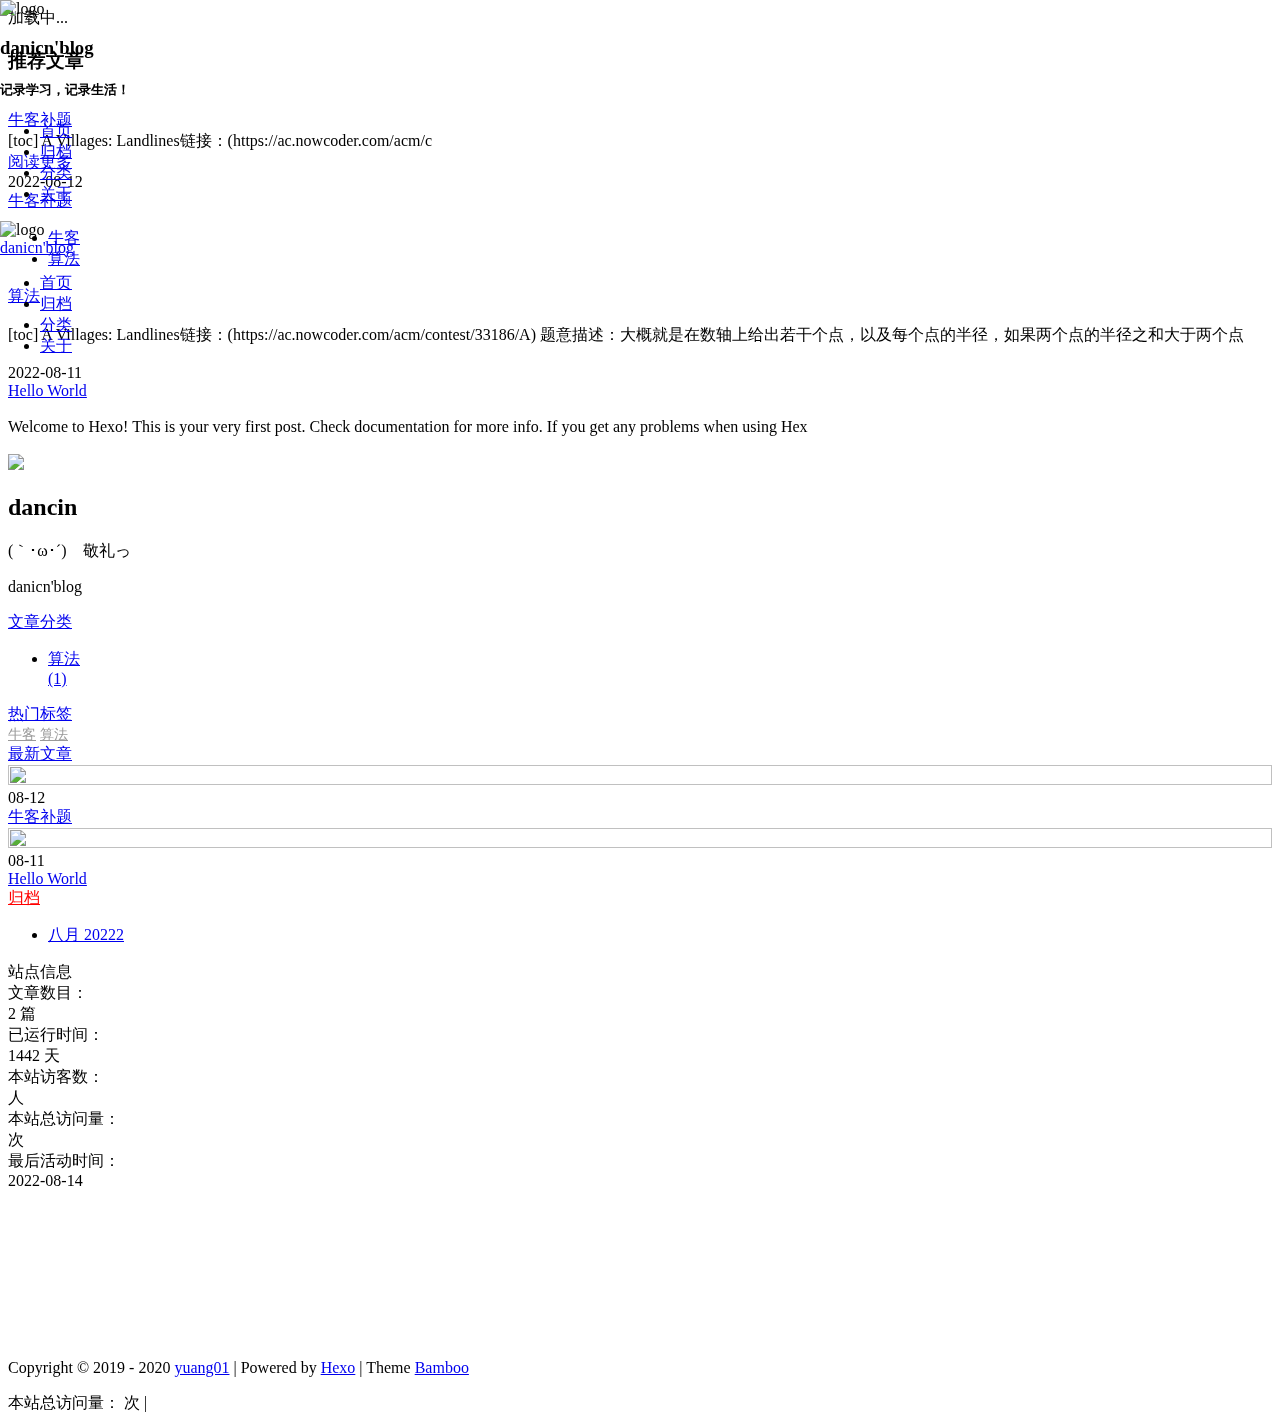
==== commit 0ee0ea35: "Site updated: 2022-08-14 10:58:42" ====
--- a/index.html
+++ b/index.html
@@ -13,28 +13,28 @@
 
   <title>danicn&#39;blog</title>
 
-  <link rel="icon" type="image/x-icon, image/vnd.microsoft.icon" href="/1.ico">
+  <link rel="icon" type="image/x-icon, image/vnd.microsoft.icon" href="/myblog/1.ico">
   <link rel="stylesheet" href="https://at.alicdn.com/t/font_1911880_c1nvbyezg17.css">
   <link href="https://unpkg.com/@fortawesome/fontawesome-free/css/all.min.css" rel="stylesheet">
-  <link href="/js/swiper/swiper@5.4.1.min.css" rel="stylesheet">
-  
-  
-  
-  
-<link rel="stylesheet" href="/css/animate.min.css">
-
-  
-<link rel="stylesheet" href="/css/style.css">
-
-  
-  
-    
-<link rel="stylesheet" href="/js/fancybox/jquery.fancybox.min.css">
-
-  
-  
-    
-<link rel="stylesheet" href="/js/shareJs/share.min.css">
+  <link href="/myblog/js/swiper/swiper@5.4.1.min.css" rel="stylesheet">
+  
+  
+  
+  
+<link rel="stylesheet" href="/myblog/css/animate.min.css">
+
+  
+<link rel="stylesheet" href="/myblog/css/style.css">
+
+  
+  
+    
+<link rel="stylesheet" href="/myblog/js/fancybox/jquery.fancybox.min.css">
+
+  
+  
+    
+<link rel="stylesheet" href="/myblog/js/shareJs/share.min.css">
 
   
   <style>
@@ -87,7 +87,7 @@
     <!-- 页面预加载动画 -->
 
 <div id='loader'>
-  <link rel="stylesheet" href="/js/loaded/index.css" >
+  <link rel="stylesheet" href="/myblog/js/loaded/index.css" >
   <div class="loading-left-bg"></div>
   <div class="loading-right-bg"></div>
   <div class="spinner-box">
@@ -173,20 +173,20 @@
 </script> 
 
 <!-- 轮播图所需要的js -->
-<script src="/js/swiper/swiper.min.js"></script>
-<script src="/js/swiper/vue-awesome-swiper.js"></script>
-<script src="/js/swiper/swiper.animate1.0.3.min.js"></script>
+<script src="/myblog/js/swiper/swiper.min.js"></script>
+<script src="/myblog/js/swiper/vue-awesome-swiper.js"></script>
+<script src="/myblog/js/swiper/swiper.animate1.0.3.min.js"></script>
 
 <script type="text/javascript">
   Vue.use(window.VueAwesomeSwiper)
 </script>
 
 
-  <script src="/js/vue-typed-js/index.js"></script>
+  <script src="/myblog/js/vue-typed-js/index.js"></script>
 
 
 <!-- 首页的公告滚动插件的js需要重新加载 -->
-<script src="/js/vue-seamless-scroll/index.js"></script>
+<script src="/myblog/js/vue-seamless-scroll/index.js"></script>
 
 <!-- 打字机效果js -->
 <script src="https://unpkg.com/typed.js@2.0.11"></script>
@@ -214,7 +214,7 @@
   </transition>
   <div class="drawer-box" :class="{'active': visible}">
     <div class="drawer-box-head bg-color">
-      <img class="drawer-box-head_logo lazyload placeholder" src="/img/1.jpg" class="lazyload placeholder" data-srcset="/img/1.jpg" srcset="https://pic1.zhimg.com/v2-cd38920285d125be80b3eb504052c550_b.webp" alt="logo">
+      <img class="drawer-box-head_logo lazyload placeholder" src="/myblog/img/1.jpg" class="lazyload placeholder" data-srcset="/myblog/img/1.jpg" srcset="https://pic1.zhimg.com/v2-cd38920285d125be80b3eb504052c550_b.webp" alt="logo">
       <h3 class="drawer-box-head_title">danicn&#39;blog</h3>
       <h5 class="drawer-box-head_desc">记录学习，记录生活！</h5>
     </div>
@@ -225,7 +225,7 @@
           
             <li class="drawer-box-content_item" style="position: relative;">
               
-                <a href="/" class="drawer-menu-item-link">
+                <a href="/myblog/" class="drawer-menu-item-link">
                   
                     <i class="fas fa-home" aria-hidden="true"></i>
                   
@@ -236,7 +236,7 @@
           
             <li class="drawer-box-content_item" style="position: relative;">
               
-                <a href="/archives" class="drawer-menu-item-link">
+                <a href="/myblog/archives" class="drawer-menu-item-link">
                   
                     <i class="fas fa-archive" aria-hidden="true"></i>
                   
@@ -247,7 +247,7 @@
           
             <li class="drawer-box-content_item" style="position: relative;">
               
-                <a href="/categories" class="drawer-menu-item-link">
+                <a href="/myblog/categories" class="drawer-menu-item-link">
                   
                     <i class="fas fa-bookmark" aria-hidden="true"></i>
                   
@@ -258,7 +258,7 @@
           
             <li class="drawer-box-content_item" style="position: relative;">
               
-                <a href="/about" class="drawer-menu-item-link">
+                <a href="/myblog/about" class="drawer-menu-item-link">
                   
                     <i class="fas fa-user" aria-hidden="true"></i>
                   
@@ -323,10 +323,10 @@
     <div class="blog-title" id="author-avatar">
       
         <div class="avatar">
-          <img src="/img/1.jpg" class="lazyload placeholder" data-srcset="/img/1.jpg" srcset="https://pic1.zhimg.com/v2-cd38920285d125be80b3eb504052c550_b.webp" alt="logo">
+          <img src="/myblog/img/1.jpg" class="lazyload placeholder" data-srcset="/myblog/img/1.jpg" srcset="https://pic1.zhimg.com/v2-cd38920285d125be80b3eb504052c550_b.webp" alt="logo">
         </div>
       
-      <a href="/" class="logo">danicn&#39;blog</a>
+      <a href="/myblog/" class="logo">danicn&#39;blog</a>
     </div>
     <nav class="navbar">
       <ul class="menu">
@@ -334,7 +334,7 @@
           
             <li class="menu-item" style="position: relative;">
               
-                <a href="/" class="menu-item-link" title="首页">
+                <a href="/myblog/" class="menu-item-link" title="首页">
                   
                     <i class="fas fa-home" aria-hidden="true"></i>
                   
@@ -345,7 +345,7 @@
           
             <li class="menu-item" style="position: relative;">
               
-                <a href="/archives" class="menu-item-link" title="归档">
+                <a href="/myblog/archives" class="menu-item-link" title="归档">
                   
                     <i class="fas fa-archive" aria-hidden="true"></i>
                   
@@ -356,7 +356,7 @@
           
             <li class="menu-item" style="position: relative;">
               
-                <a href="/categories" class="menu-item-link" title="分类">
+                <a href="/myblog/categories" class="menu-item-link" title="分类">
                   
                     <i class="fas fa-bookmark" aria-hidden="true"></i>
                   
@@ -367,7 +367,7 @@
           
             <li class="menu-item" style="position: relative;">
               
-                <a href="/about" class="menu-item-link" title="关于">
+                <a href="/myblog/about" class="menu-item-link" title="关于">
                   
                     <i class="fas fa-user" aria-hidden="true"></i>
                   
@@ -408,7 +408,7 @@
     </div>
   </transition>
 </div>
-<script src="/js/local_search.js"></script>
+<script src="/myblog/js/local_search.js"></script>
 <script>
   var body = document.body || document.documentElement || window;
   var vm = new Vue({
@@ -434,7 +434,7 @@
       },
       getSearchFile() {
         if (!this.searchInput) {
-          getSearchFile("/search.xml");
+          getSearchFile("/myblog/search.xml");
         }
       },
       cancelDialogVisible() {
@@ -492,7 +492,7 @@
   <!-- 首页轮播 -->
   
 
-  <link href="/js/vue-typed-js/index.css" rel="stylesheet">
+  <link href="/myblog/js/vue-typed-js/index.css" rel="stylesheet">
 
 
 
@@ -539,18 +539,18 @@
         
           
           <swiper-slide>
-            <div class="item swiper-lazy" data-background="/img/2%20(5).jpg" style=" background-size: 300000px; 
+            <div class="item swiper-lazy" data-background="/myblog/img/2%20(5).jpg" style=" background-size: 300000px; 
             background-position: left center;" style="position: relative;">
               <div class="swiper-bgmask" style="position: absolute;top: 0;left: 0;width: 100%;height: 100%;"></div>
               <div class="flag" style="z-index: 2;">
-                <div class="img-mask swiper-lazy" data-background="/img/2%20(5).jpg" style="height: 100%; background-size: cover; 
+                <div class="img-mask swiper-lazy" data-background="/myblog/img/2%20(5).jpg" style="height: 100%; background-size: cover; 
                   background-position: center center;">
                   <div class="swiper-lazy-preloader swiper-lazy-preloader-white"></div>  
                 </div>
                 <div class="flag-text">
                   <div class="flag-text-content">
                     <div class="title ani animated" swiper-animate-effect="fadeInDown" swiper-animate-duration="0.2s" swiper-animate-delay="0.1s">
-                      <a href="/2022/08/12/A%20Villages%20Landlines/">
+                      <a href="/myblog/2022/08/12/A%20Villages%20Landlines/">
                         牛客补题
                       </a>
                     </div>
@@ -558,7 +558,7 @@
 A Villages: Landlines链接：(https://ac.nowcoder.com/acm/contest/33186/A)
 题意描述：大概就是在数轴上给出若干个点，以及每个点的半径，如果两个点的半径之和大于两个点</div>
                   </div>
-                  <div class="bottom-one-btn ani animated" swiper-animate-effect="fadeInDown" swiper-animate-duration="0.2s" swiper-animate-delay="0.1s"><a href="/2022/08/12/A%20Villages%20Landlines/" class="read-more swiper-btn-color" style="display: inline-block; z-index:1;">阅读更多</a></div>
+                  <div class="bottom-one-btn ani animated" swiper-animate-effect="fadeInDown" swiper-animate-duration="0.2s" swiper-animate-delay="0.1s"><a href="/myblog/2022/08/12/A%20Villages%20Landlines/" class="read-more swiper-btn-color" style="display: inline-block; z-index:1;">阅读更多</a></div>
                 </div>
               </div>
             </div>
@@ -673,7 +673,7 @@
   })
 </script>
 
-  <script src="/js/bubble/homeBubble.js"></script>
+  <script src="/myblog/js/bubble/homeBubble.js"></script>
 
 <style>
 #appSwiper {
@@ -1174,17 +1174,17 @@
 					
 					<div class="article" style="background-size: cover; 
 						background-position: center center;">
-						<img class="lazyload lazyload placeholder" src="/img/2%20(8).jpg" class="lazyload placeholder" data-srcset="/img/2%20(8).jpg" srcset="https://pic1.zhimg.com/v2-cd38920285d125be80b3eb504052c550_b.webp" alt="">
+						<img class="lazyload lazyload placeholder" src="/myblog/img/2%20(8).jpg" class="lazyload placeholder" data-srcset="/myblog/img/2%20(8).jpg" srcset="https://pic1.zhimg.com/v2-cd38920285d125be80b3eb504052c550_b.webp" alt="">
 					</div>
 					<div class="text">
 						<div class="text-main">
-							<div class="title"><a href="/2022/08/12/A%20Villages%20Landlines/">牛客补题</a></div>
+							<div class="title"><a href="/myblog/2022/08/12/A%20Villages%20Landlines/">牛客补题</a></div>
 							<div class="content">
 								[toc]
 A Villages: Landlines链接：(https://ac.nowcoder.com/acm/c
 							</div>
 						</div>
-						<a href="/2022/08/12/A%20Villages%20Landlines/" class="more">
+						<a href="/myblog/2022/08/12/A%20Villages%20Landlines/" class="more">
 							<i class="fas fa-eye" aria-hidden="true"></i>阅读更多
 						</a>
 					</div>
@@ -1212,14 +1212,14 @@
             <span class="post-time">2022-08-12</span>
           </div>
           <div class="post-title">
-            <a class="post-title-link" href="/2022/08/12/A%20Villages%20Landlines/">牛客补题</a>
+            <a class="post-title-link" href="/myblog/2022/08/12/A%20Villages%20Landlines/">牛客补题</a>
           </div>
           <div class="post-meta">
             <div class="post-tags">
               <!-- 文章详情页的标签 -->
 
     <i class="iconfont icontag"></i>
-    <ul class="article-tag-list" itemprop="keywords"><li class="article-tag-list-item"><a class="article-tag-list-link" href="/tags/%E7%89%9B%E5%AE%A2/" rel="tag">牛客</a></li><li class="article-tag-list-item"><a class="article-tag-list-link" href="/tags/%E7%AE%97%E6%B3%95/" rel="tag">算法</a></li></ul>
+    <ul class="article-tag-list" itemprop="keywords"><li class="article-tag-list-item"><a class="article-tag-list-link" href="/myblog/tags/%E7%89%9B%E5%AE%A2/" rel="tag">牛客</a></li><li class="article-tag-list-item"><a class="article-tag-list-link" href="/myblog/tags/%E7%AE%97%E6%B3%95/" rel="tag">算法</a></li></ul>
 
             </div>
             <div class="post-categories">
@@ -1227,16 +1227,16 @@
 
 <div class="article-category">
   <i class="iconfont iconbookmark1"></i>
-  <a class="article-category-link" href="/categories/%E7%AE%97%E6%B3%95/">算法</a>
+  <a class="article-category-link" href="/myblog/categories/%E7%AE%97%E6%B3%95/">算法</a>
 </div>
 
 
             </div>
           </div>
           <div class="post-img-mobile">
-            <a href="/2022/08/12/A%20Villages%20Landlines/" style="background-size: cover; 
+            <a href="/myblog/2022/08/12/A%20Villages%20Landlines/" style="background-size: cover; 
               background-position: center center;">
-              <img class="lazyload lazyload placeholder" src="/img/2%20(8).jpg" class="lazyload placeholder" data-srcset="/img/2%20(8).jpg" srcset="https://pic1.zhimg.com/v2-cd38920285d125be80b3eb504052c550_b.webp" alt="">
+              <img class="lazyload lazyload placeholder" src="/myblog/img/2%20(8).jpg" class="lazyload placeholder" data-srcset="/myblog/img/2%20(8).jpg" srcset="https://pic1.zhimg.com/v2-cd38920285d125be80b3eb504052c550_b.webp" alt="">
             </a>
           </div>
           <div class="post-content">
@@ -1246,15 +1246,15 @@
           </div>
         </div>
         <div class="post-more">
-          <a href="/2022/08/12/A%20Villages%20Landlines/">
+          <a href="/myblog/2022/08/12/A%20Villages%20Landlines/">
             <i class="iconfont iconmore" pointer style="float: right;  " title="阅读更多"></i>
           </a>
         </div>
       </div>
       <div class="post-img">
-        <a href="/2022/08/12/A%20Villages%20Landlines/" style="background-size: cover; 
+        <a href="/myblog/2022/08/12/A%20Villages%20Landlines/" style="background-size: cover; 
           background-position: center center;">
-          <img class="lazyload lazyload placeholder" src="/img/2%20(8).jpg" class="lazyload placeholder" data-srcset="/img/2%20(8).jpg" srcset="https://pic1.zhimg.com/v2-cd38920285d125be80b3eb504052c550_b.webp" alt="">
+          <img class="lazyload lazyload placeholder" src="/myblog/img/2%20(8).jpg" class="lazyload placeholder" data-srcset="/myblog/img/2%20(8).jpg" srcset="https://pic1.zhimg.com/v2-cd38920285d125be80b3eb504052c550_b.webp" alt="">
         </a>
       </div>
     </article>
@@ -1268,7 +1268,7 @@
             <span class="post-time">2022-08-11</span>
           </div>
           <div class="post-title">
-            <a class="post-title-link" href="/2022/08/11/hello-world/">Hello World</a>
+            <a class="post-title-link" href="/myblog/2022/08/11/hello-world/">Hello World</a>
           </div>
           <div class="post-meta">
             <div class="post-tags">
@@ -1282,9 +1282,9 @@
             </div>
           </div>
           <div class="post-img-mobile">
-            <a href="/2022/08/11/hello-world/" style="background-size: cover; 
+            <a href="/myblog/2022/08/11/hello-world/" style="background-size: cover; 
               background-position: center center;">
-              <img class="lazyload lazyload placeholder" src="/medias/7.jpg" class="lazyload placeholder" data-srcset="/medias/7.jpg" srcset="https://pic1.zhimg.com/v2-cd38920285d125be80b3eb504052c550_b.webp" alt="">
+              <img class="lazyload lazyload placeholder" src="/myblog/medias/7.jpg" class="lazyload placeholder" data-srcset="/myblog/medias/7.jpg" srcset="https://pic1.zhimg.com/v2-cd38920285d125be80b3eb504052c550_b.webp" alt="">
             </a>
           </div>
           <div class="post-content">
@@ -1292,15 +1292,15 @@
           </div>
         </div>
         <div class="post-more">
-          <a href="/2022/08/11/hello-world/">
+          <a href="/myblog/2022/08/11/hello-world/">
             <i class="iconfont iconmore" pointer style="  " title="阅读更多"></i>
           </a>
         </div>
       </div>
       <div class="post-img">
-        <a href="/2022/08/11/hello-world/" style="background-size: cover; 
+        <a href="/myblog/2022/08/11/hello-world/" style="background-size: cover; 
           background-position: center center;">
-          <img class="lazyload lazyload placeholder" src="/medias/7.jpg" class="lazyload placeholder" data-srcset="/medias/7.jpg" srcset="https://pic1.zhimg.com/v2-cd38920285d125be80b3eb504052c550_b.webp" alt="">
+          <img class="lazyload lazyload placeholder" src="/myblog/medias/7.jpg" class="lazyload placeholder" data-srcset="/myblog/medias/7.jpg" srcset="https://pic1.zhimg.com/v2-cd38920285d125be80b3eb504052c550_b.webp" alt="">
         </a>
       </div>
     </article>
@@ -1319,7 +1319,7 @@
   <div class='content'>
     
       
-        <a class='avatar flat-box rectangle' href='/about/'>
+        <a class='avatar flat-box rectangle' href='/myblog/about/'>
           <img src='http://api.btstu.cn/sjtx/api.php?lx=c1&format=images'/>
         </a>
       
@@ -1343,7 +1343,7 @@
       <div class="social-wrapper">
         
           
-            <a href="/atom.xml"
+            <a href="/myblog/atom.xml"
               class="social fas fa-rss flat-btn"
               target="_blank"
               rel="external nofollow noopener noreferrer">
@@ -1405,8 +1405,8 @@
         <ul class="entry navigation">
           
             <li><a class="flat-box"
-              title="/categories/%E7%AE%97%E6%B3%95/" href="/categories/%E7%AE%97%E6%B3%95/"
-              id="categoriesE7AE97E6B395"
+              title="/myblog/categories/%E7%AE%97%E6%B3%95/" href="/myblog/categories/%E7%AE%97%E6%B3%95/"
+              id="myblogcategoriesE7AE97E6B395"
               ><div class='name'>算法</div><div class='badge'>(1)</div></a></li>
           
         </ul>
@@ -1427,7 +1427,7 @@
 
 
     <div class='content'>
-    <a href="/tags/%E7%89%9B%E5%AE%A2/" style="font-size: 14px; color: #999">牛客</a> <a href="/tags/%E7%AE%97%E6%B3%95/" style="font-size: 14px; color: #999">算法</a>
+    <a href="/myblog/tags/%E7%89%9B%E5%AE%A2/" style="font-size: 14px; color: #999">牛客</a> <a href="/myblog/tags/%E7%AE%97%E6%B3%95/" style="font-size: 14px; color: #999">算法</a>
     </div>
 </section>
 
@@ -1455,9 +1455,9 @@
             
 
             <div class="post-img-box">
-              <a href="/2022/08/12/A%20Villages%20Landlines/" class="post-img " style="background-size: cover; 
+              <a href="/myblog/2022/08/12/A%20Villages%20Landlines/" class="post-img " style="background-size: cover; 
                 background-position: center center;">
-                <img class="lazyload lazyload placeholder" style="width:100%;height:100%;object-fit:cover;" data-src="/img/2%20(8).jpg" class="lazyload placeholder" data-srcset="/img/2%20(8).jpg" srcset="https://pic1.zhimg.com/v2-cd38920285d125be80b3eb504052c550_b.webp" alt="">
+                <img class="lazyload lazyload placeholder" style="width:100%;height:100%;object-fit:cover;" data-src="/myblog/img/2%20(8).jpg" class="lazyload placeholder" data-srcset="/myblog/img/2%20(8).jpg" srcset="https://pic1.zhimg.com/v2-cd38920285d125be80b3eb504052c550_b.webp" alt="">
               </a>
             </div>
             <div class="post-date-title">
@@ -1466,7 +1466,7 @@
                   <span class="post-date">08-12</span>
                 
               </div>
-              <a class="post-title" href="/2022/08/12/A%20Villages%20Landlines/">牛客补题</a>
+              <a class="post-title" href="/myblog/2022/08/12/A%20Villages%20Landlines/">牛客补题</a>
             </div>
           </div>
         
@@ -1476,9 +1476,9 @@
             
 
             <div class="post-img-box">
-              <a href="/2022/08/11/hello-world/" class="post-img " style="background-size: cover; 
+              <a href="/myblog/2022/08/11/hello-world/" class="post-img " style="background-size: cover; 
                 background-position: center center;">
-                <img class="lazyload lazyload placeholder" style="width:100%;height:100%;object-fit:cover;" data-src="/medias/7.jpg" class="lazyload placeholder" data-srcset="/medias/7.jpg" srcset="https://pic1.zhimg.com/v2-cd38920285d125be80b3eb504052c550_b.webp" alt="">
+                <img class="lazyload lazyload placeholder" style="width:100%;height:100%;object-fit:cover;" data-src="/myblog/medias/7.jpg" class="lazyload placeholder" data-srcset="/myblog/medias/7.jpg" srcset="https://pic1.zhimg.com/v2-cd38920285d125be80b3eb504052c550_b.webp" alt="">
               </a>
             </div>
             <div class="post-date-title">
@@ -1487,7 +1487,7 @@
                   <span class="post-date">08-11</span>
                 
               </div>
-              <a class="post-title" href="/2022/08/11/hello-world/">Hello World</a>
+              <a class="post-title" href="/myblog/2022/08/11/hello-world/">Hello World</a>
             </div>
           </div>
         
@@ -1498,7 +1498,7 @@
     
   <section class="widget side_archives">
     
-    <header><a style="color: red" href='/archives/'><i class="fas fa-archive fa-fw" aria-hidden="true"></i><span class='name'>归档</span></a></header><div class="content"><ul class="card-archive-list"><li class="card-archive-list-item"><a class="card-archive-list-link" href="/archives/2022/08/"><span class="card-archive-list-date">八月 2022</span><span class="card-archive-list-count">2</span></a></li></ul></div>
+    <header><a style="color: red" href='/myblog/archives/'><i class="fas fa-archive fa-fw" aria-hidden="true"></i><span class='name'>归档</span></a></header><div class="content"><ul class="card-archive-list"><li class="card-archive-list-item"><a class="card-archive-list-link" href="/myblog/archives/2022/08/"><span class="card-archive-list-date">八月 2022</span><span class="card-archive-list-count">2</span></a></li></ul></div>
   </section>
 
     <section class="widget side_webinfo">
@@ -1558,7 +1558,7 @@
         <div class="webinfo-item">
           <div>最后活动时间：</div>
           
-            <div id="last-update" style="display: none;">Sun Aug 14 2022 10:46:58 GMT+0800 (中国标准时间)</div>
+            <div id="last-update" style="display: none;">Sun Aug 14 2022 10:58:38 GMT+0800 (中国标准时间)</div>
             <div id="last-update-show">2022-08-14 日</div>
           
         </div>
@@ -1626,7 +1626,7 @@
 <!-- 雪花和花瓣特效 -->
 
   
-    <script src="/js/falling/sakura.js"></script>
+    <script src="/myblog/js/falling/sakura.js"></script>
   
 
 
@@ -1894,12 +1894,12 @@
       <div class="goTop top-btn-color" pointer>
   <i class="fas fa-arrow-up" aria-hidden="true"></i>
 </div>
-<script src="/js/goTop.js"></script>
+<script src="/myblog/js/goTop.js"></script>
 
     
     <!-- 渲染左下角音乐播放器 -->
     
-      <link rel="stylesheet" href="/js/aplayer/APlayer@1.10.1.min.css">
+      <link rel="stylesheet" href="/myblog/js/aplayer/APlayer@1.10.1.min.css">
 <style>
 .aplayer .aplayer-lrc p {
   
@@ -1954,7 +1954,7 @@
 
     <!-- 图片放大 -->
     
-      <script src="/js/fancybox/jquery.fancybox.min.js"></script>
+      <script src="/myblog/js/fancybox/jquery.fancybox.min.js"></script>
     
 
     <!-- 百度解析 -->
@@ -1979,15 +1979,15 @@
     
     <!-- 背景彩带 -->
     
-      <script type="text/javascript" size="100" alpha='0.4' zIndex="-1" src="/js/ribbon.min.js"></script>
-    
-
-    <script src="/js/utils/index.js"></script>
-    <script src="/js/app.js"></script>
+      <script type="text/javascript" size="100" alpha='0.4' zIndex="-1" src="/myblog/js/ribbon.min.js"></script>
+    
+
+    <script src="/myblog/js/utils/index.js"></script>
+    <script src="/myblog/js/app.js"></script>
     
     <!-- 文章目录所需js -->
-<link href="/js/tocbot/tocbot.css" rel="stylesheet">
-<script src="/js/tocbot/tocbot.min.js"></script>
+<link href="/myblog/js/tocbot/tocbot.css" rel="stylesheet">
+<script src="/myblog/js/tocbot/tocbot.min.js"></script>
 
 <script>
   var headerEl = 'h2, h3, h4',  //headers 
@@ -2174,7 +2174,7 @@
     if ($(".post-detail").find(".issues-api").length == 0) {
       return;
     } 
-    loadScript('/js/issues/index.js');
+    loadScript('/myblog/js/issues/index.js');
   };
   $(function () {
     loadIssuesJS();
@@ -2189,7 +2189,7 @@
 <!-- 输入框打字特效 -->
 <!-- 输入框打字特效 -->
 
-  <script src="/js/activate-power-mode.js"></script>
+  <script src="/myblog/js/activate-power-mode.js"></script>
   <script>
     POWERMODE.colorful = true;  // 打开随机颜色特效
     POWERMODE.shake = false;    // 关闭输入框抖动
@@ -2201,7 +2201,7 @@
 
   <link rel="stylesheet" href="https://unpkg.com/v-plugs-ayu/lib/ayu.css">
   <script src="https://unpkg.com/v-plugs-ayu/lib/ayu.umd.min.js"></script>
-  <script src="/js/clipboard/clipboard.min.js"></script>
+  <script src="/myblog/js/clipboard/clipboard.min.js"></script>
   <div id="appCopy">
   </div>
   <script data-pjax>
@@ -2317,7 +2317,7 @@
 <!-- 爱心点击 -->
 
   
-    <script src="/js/cursor/text.js"></script>
+    <script src="/myblog/js/cursor/text.js"></script>
   
 
 
@@ -2332,7 +2332,7 @@
 <!-- pjax -->
 
 
-  <script src="/js/pjax@0.2.8/index.js"></script>
+  <script src="/myblog/js/pjax@0.2.8/index.js"></script>
   
     <!-- 样式位于：source/css/_third-party/pjaxanimate.styl -->
 
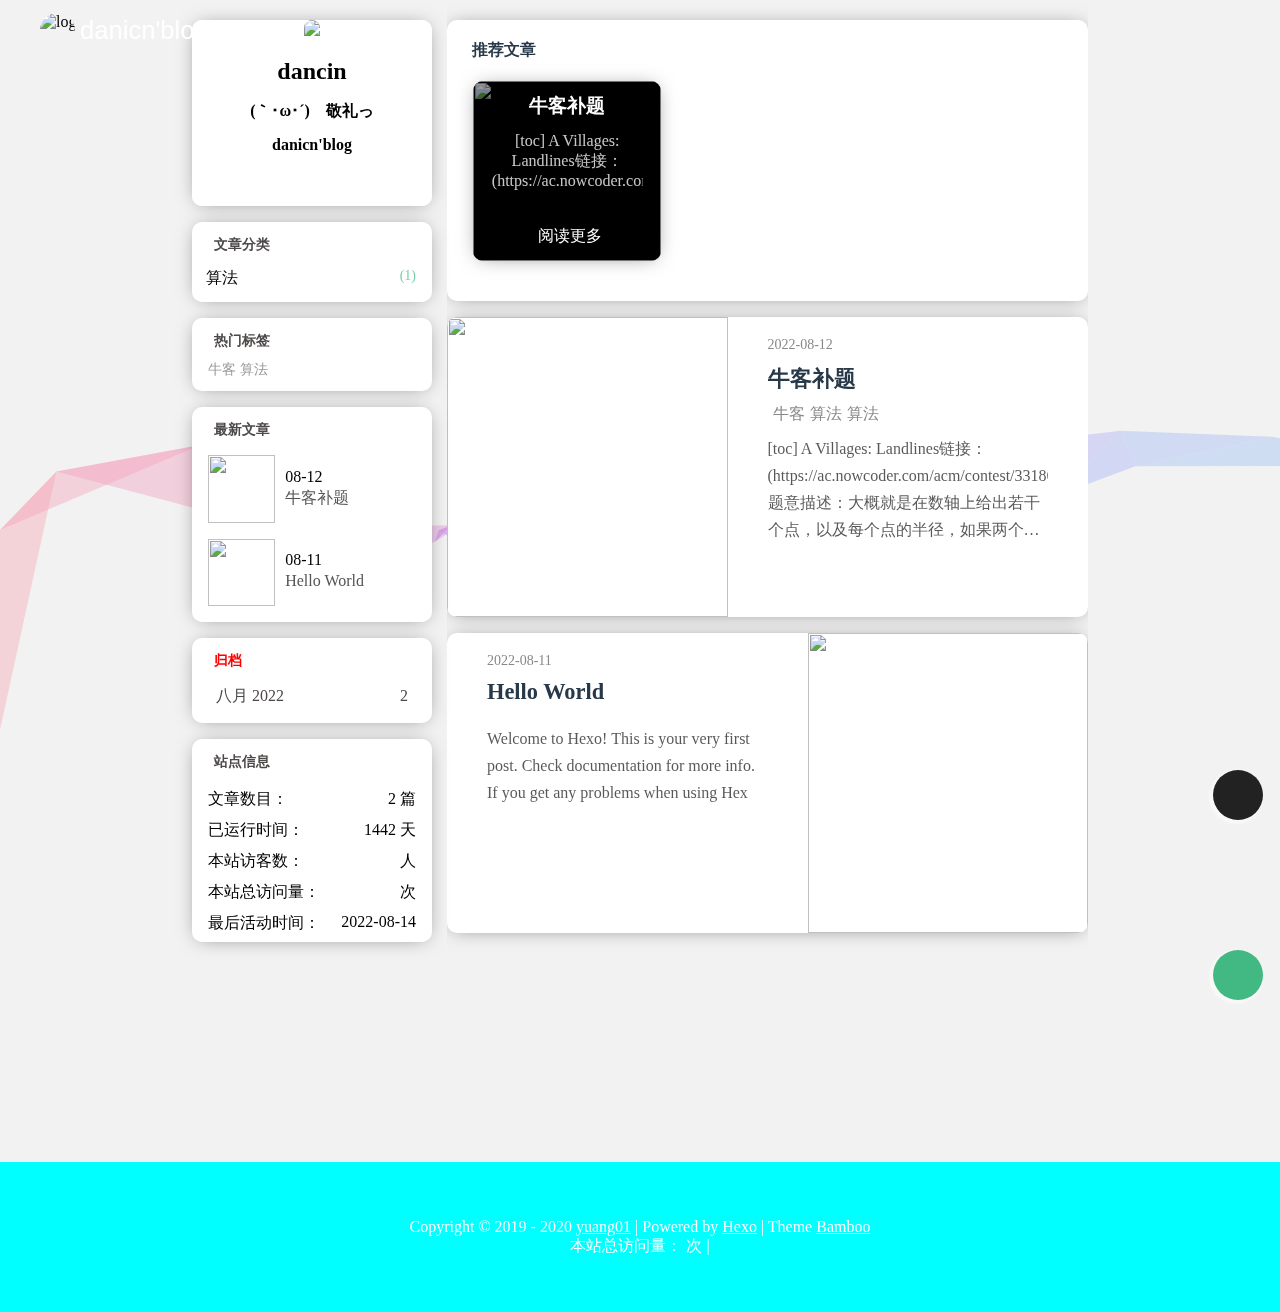
==== commit 1af57837: "Site updated: 2022-08-14 11:02:43" ====
--- a/index.html
+++ b/index.html
@@ -13,28 +13,28 @@
 
   <title>danicn&#39;blog</title>
 
-  <link rel="icon" type="image/x-icon, image/vnd.microsoft.icon" href="/myblog/1.ico">
+  <link rel="icon" type="image/x-icon, image/vnd.microsoft.icon" href="/1.ico">
   <link rel="stylesheet" href="https://at.alicdn.com/t/font_1911880_c1nvbyezg17.css">
   <link href="https://unpkg.com/@fortawesome/fontawesome-free/css/all.min.css" rel="stylesheet">
-  <link href="/myblog/js/swiper/swiper@5.4.1.min.css" rel="stylesheet">
-  
-  
-  
-  
-<link rel="stylesheet" href="/myblog/css/animate.min.css">
-
-  
-<link rel="stylesheet" href="/myblog/css/style.css">
-
-  
-  
-    
-<link rel="stylesheet" href="/myblog/js/fancybox/jquery.fancybox.min.css">
-
-  
-  
-    
-<link rel="stylesheet" href="/myblog/js/shareJs/share.min.css">
+  <link href="/js/swiper/swiper@5.4.1.min.css" rel="stylesheet">
+  
+  
+  
+  
+<link rel="stylesheet" href="/css/animate.min.css">
+
+  
+<link rel="stylesheet" href="/css/style.css">
+
+  
+  
+    
+<link rel="stylesheet" href="/js/fancybox/jquery.fancybox.min.css">
+
+  
+  
+    
+<link rel="stylesheet" href="/js/shareJs/share.min.css">
 
   
   <style>
@@ -87,7 +87,7 @@
     <!-- 页面预加载动画 -->
 
 <div id='loader'>
-  <link rel="stylesheet" href="/myblog/js/loaded/index.css" >
+  <link rel="stylesheet" href="/js/loaded/index.css" >
   <div class="loading-left-bg"></div>
   <div class="loading-right-bg"></div>
   <div class="spinner-box">
@@ -173,20 +173,20 @@
 </script> 
 
 <!-- 轮播图所需要的js -->
-<script src="/myblog/js/swiper/swiper.min.js"></script>
-<script src="/myblog/js/swiper/vue-awesome-swiper.js"></script>
-<script src="/myblog/js/swiper/swiper.animate1.0.3.min.js"></script>
+<script src="/js/swiper/swiper.min.js"></script>
+<script src="/js/swiper/vue-awesome-swiper.js"></script>
+<script src="/js/swiper/swiper.animate1.0.3.min.js"></script>
 
 <script type="text/javascript">
   Vue.use(window.VueAwesomeSwiper)
 </script>
 
 
-  <script src="/myblog/js/vue-typed-js/index.js"></script>
+  <script src="/js/vue-typed-js/index.js"></script>
 
 
 <!-- 首页的公告滚动插件的js需要重新加载 -->
-<script src="/myblog/js/vue-seamless-scroll/index.js"></script>
+<script src="/js/vue-seamless-scroll/index.js"></script>
 
 <!-- 打字机效果js -->
 <script src="https://unpkg.com/typed.js@2.0.11"></script>
@@ -214,7 +214,7 @@
   </transition>
   <div class="drawer-box" :class="{'active': visible}">
     <div class="drawer-box-head bg-color">
-      <img class="drawer-box-head_logo lazyload placeholder" src="/myblog/img/1.jpg" class="lazyload placeholder" data-srcset="/myblog/img/1.jpg" srcset="https://pic1.zhimg.com/v2-cd38920285d125be80b3eb504052c550_b.webp" alt="logo">
+      <img class="drawer-box-head_logo lazyload placeholder" src="/img/1.jpg" class="lazyload placeholder" data-srcset="/img/1.jpg" srcset="https://pic1.zhimg.com/v2-cd38920285d125be80b3eb504052c550_b.webp" alt="logo">
       <h3 class="drawer-box-head_title">danicn&#39;blog</h3>
       <h5 class="drawer-box-head_desc">记录学习，记录生活！</h5>
     </div>
@@ -225,7 +225,7 @@
           
             <li class="drawer-box-content_item" style="position: relative;">
               
-                <a href="/myblog/" class="drawer-menu-item-link">
+                <a href="/" class="drawer-menu-item-link">
                   
                     <i class="fas fa-home" aria-hidden="true"></i>
                   
@@ -236,7 +236,7 @@
           
             <li class="drawer-box-content_item" style="position: relative;">
               
-                <a href="/myblog/archives" class="drawer-menu-item-link">
+                <a href="/archives" class="drawer-menu-item-link">
                   
                     <i class="fas fa-archive" aria-hidden="true"></i>
                   
@@ -247,7 +247,7 @@
           
             <li class="drawer-box-content_item" style="position: relative;">
               
-                <a href="/myblog/categories" class="drawer-menu-item-link">
+                <a href="/categories" class="drawer-menu-item-link">
                   
                     <i class="fas fa-bookmark" aria-hidden="true"></i>
                   
@@ -258,7 +258,7 @@
           
             <li class="drawer-box-content_item" style="position: relative;">
               
-                <a href="/myblog/about" class="drawer-menu-item-link">
+                <a href="/about" class="drawer-menu-item-link">
                   
                     <i class="fas fa-user" aria-hidden="true"></i>
                   
@@ -323,10 +323,10 @@
     <div class="blog-title" id="author-avatar">
       
         <div class="avatar">
-          <img src="/myblog/img/1.jpg" class="lazyload placeholder" data-srcset="/myblog/img/1.jpg" srcset="https://pic1.zhimg.com/v2-cd38920285d125be80b3eb504052c550_b.webp" alt="logo">
+          <img src="/img/1.jpg" class="lazyload placeholder" data-srcset="/img/1.jpg" srcset="https://pic1.zhimg.com/v2-cd38920285d125be80b3eb504052c550_b.webp" alt="logo">
         </div>
       
-      <a href="/myblog/" class="logo">danicn&#39;blog</a>
+      <a href="/" class="logo">danicn&#39;blog</a>
     </div>
     <nav class="navbar">
       <ul class="menu">
@@ -334,7 +334,7 @@
           
             <li class="menu-item" style="position: relative;">
               
-                <a href="/myblog/" class="menu-item-link" title="首页">
+                <a href="/" class="menu-item-link" title="首页">
                   
                     <i class="fas fa-home" aria-hidden="true"></i>
                   
@@ -345,7 +345,7 @@
           
             <li class="menu-item" style="position: relative;">
               
-                <a href="/myblog/archives" class="menu-item-link" title="归档">
+                <a href="/archives" class="menu-item-link" title="归档">
                   
                     <i class="fas fa-archive" aria-hidden="true"></i>
                   
@@ -356,7 +356,7 @@
           
             <li class="menu-item" style="position: relative;">
               
-                <a href="/myblog/categories" class="menu-item-link" title="分类">
+                <a href="/categories" class="menu-item-link" title="分类">
                   
                     <i class="fas fa-bookmark" aria-hidden="true"></i>
                   
@@ -367,7 +367,7 @@
           
             <li class="menu-item" style="position: relative;">
               
-                <a href="/myblog/about" class="menu-item-link" title="关于">
+                <a href="/about" class="menu-item-link" title="关于">
                   
                     <i class="fas fa-user" aria-hidden="true"></i>
                   
@@ -408,7 +408,7 @@
     </div>
   </transition>
 </div>
-<script src="/myblog/js/local_search.js"></script>
+<script src="/js/local_search.js"></script>
 <script>
   var body = document.body || document.documentElement || window;
   var vm = new Vue({
@@ -434,7 +434,7 @@
       },
       getSearchFile() {
         if (!this.searchInput) {
-          getSearchFile("/myblog/search.xml");
+          getSearchFile("/search.xml");
         }
       },
       cancelDialogVisible() {
@@ -492,7 +492,7 @@
   <!-- 首页轮播 -->
   
 
-  <link href="/myblog/js/vue-typed-js/index.css" rel="stylesheet">
+  <link href="/js/vue-typed-js/index.css" rel="stylesheet">
 
 
 
@@ -539,18 +539,18 @@
         
           
           <swiper-slide>
-            <div class="item swiper-lazy" data-background="/myblog/img/2%20(5).jpg" style=" background-size: 300000px; 
+            <div class="item swiper-lazy" data-background="/img/2%20(5).jpg" style=" background-size: 300000px; 
             background-position: left center;" style="position: relative;">
               <div class="swiper-bgmask" style="position: absolute;top: 0;left: 0;width: 100%;height: 100%;"></div>
               <div class="flag" style="z-index: 2;">
-                <div class="img-mask swiper-lazy" data-background="/myblog/img/2%20(5).jpg" style="height: 100%; background-size: cover; 
+                <div class="img-mask swiper-lazy" data-background="/img/2%20(5).jpg" style="height: 100%; background-size: cover; 
                   background-position: center center;">
                   <div class="swiper-lazy-preloader swiper-lazy-preloader-white"></div>  
                 </div>
                 <div class="flag-text">
                   <div class="flag-text-content">
                     <div class="title ani animated" swiper-animate-effect="fadeInDown" swiper-animate-duration="0.2s" swiper-animate-delay="0.1s">
-                      <a href="/myblog/2022/08/12/A%20Villages%20Landlines/">
+                      <a href="/2022/08/12/A%20Villages%20Landlines/">
                         牛客补题
                       </a>
                     </div>
@@ -558,7 +558,7 @@
 A Villages: Landlines链接：(https://ac.nowcoder.com/acm/contest/33186/A)
 题意描述：大概就是在数轴上给出若干个点，以及每个点的半径，如果两个点的半径之和大于两个点</div>
                   </div>
-                  <div class="bottom-one-btn ani animated" swiper-animate-effect="fadeInDown" swiper-animate-duration="0.2s" swiper-animate-delay="0.1s"><a href="/myblog/2022/08/12/A%20Villages%20Landlines/" class="read-more swiper-btn-color" style="display: inline-block; z-index:1;">阅读更多</a></div>
+                  <div class="bottom-one-btn ani animated" swiper-animate-effect="fadeInDown" swiper-animate-duration="0.2s" swiper-animate-delay="0.1s"><a href="/2022/08/12/A%20Villages%20Landlines/" class="read-more swiper-btn-color" style="display: inline-block; z-index:1;">阅读更多</a></div>
                 </div>
               </div>
             </div>
@@ -673,7 +673,7 @@
   })
 </script>
 
-  <script src="/myblog/js/bubble/homeBubble.js"></script>
+  <script src="/js/bubble/homeBubble.js"></script>
 
 <style>
 #appSwiper {
@@ -1174,17 +1174,17 @@
 					
 					<div class="article" style="background-size: cover; 
 						background-position: center center;">
-						<img class="lazyload lazyload placeholder" src="/myblog/img/2%20(8).jpg" class="lazyload placeholder" data-srcset="/myblog/img/2%20(8).jpg" srcset="https://pic1.zhimg.com/v2-cd38920285d125be80b3eb504052c550_b.webp" alt="">
+						<img class="lazyload lazyload placeholder" src="/img/2%20(8).jpg" class="lazyload placeholder" data-srcset="/img/2%20(8).jpg" srcset="https://pic1.zhimg.com/v2-cd38920285d125be80b3eb504052c550_b.webp" alt="">
 					</div>
 					<div class="text">
 						<div class="text-main">
-							<div class="title"><a href="/myblog/2022/08/12/A%20Villages%20Landlines/">牛客补题</a></div>
+							<div class="title"><a href="/2022/08/12/A%20Villages%20Landlines/">牛客补题</a></div>
 							<div class="content">
 								[toc]
 A Villages: Landlines链接：(https://ac.nowcoder.com/acm/c
 							</div>
 						</div>
-						<a href="/myblog/2022/08/12/A%20Villages%20Landlines/" class="more">
+						<a href="/2022/08/12/A%20Villages%20Landlines/" class="more">
 							<i class="fas fa-eye" aria-hidden="true"></i>阅读更多
 						</a>
 					</div>
@@ -1212,14 +1212,14 @@
             <span class="post-time">2022-08-12</span>
           </div>
           <div class="post-title">
-            <a class="post-title-link" href="/myblog/2022/08/12/A%20Villages%20Landlines/">牛客补题</a>
+            <a class="post-title-link" href="/2022/08/12/A%20Villages%20Landlines/">牛客补题</a>
           </div>
           <div class="post-meta">
             <div class="post-tags">
               <!-- 文章详情页的标签 -->
 
     <i class="iconfont icontag"></i>
-    <ul class="article-tag-list" itemprop="keywords"><li class="article-tag-list-item"><a class="article-tag-list-link" href="/myblog/tags/%E7%89%9B%E5%AE%A2/" rel="tag">牛客</a></li><li class="article-tag-list-item"><a class="article-tag-list-link" href="/myblog/tags/%E7%AE%97%E6%B3%95/" rel="tag">算法</a></li></ul>
+    <ul class="article-tag-list" itemprop="keywords"><li class="article-tag-list-item"><a class="article-tag-list-link" href="/tags/%E7%89%9B%E5%AE%A2/" rel="tag">牛客</a></li><li class="article-tag-list-item"><a class="article-tag-list-link" href="/tags/%E7%AE%97%E6%B3%95/" rel="tag">算法</a></li></ul>
 
             </div>
             <div class="post-categories">
@@ -1227,16 +1227,16 @@
 
 <div class="article-category">
   <i class="iconfont iconbookmark1"></i>
-  <a class="article-category-link" href="/myblog/categories/%E7%AE%97%E6%B3%95/">算法</a>
+  <a class="article-category-link" href="/categories/%E7%AE%97%E6%B3%95/">算法</a>
 </div>
 
 
             </div>
           </div>
           <div class="post-img-mobile">
-            <a href="/myblog/2022/08/12/A%20Villages%20Landlines/" style="background-size: cover; 
+            <a href="/2022/08/12/A%20Villages%20Landlines/" style="background-size: cover; 
               background-position: center center;">
-              <img class="lazyload lazyload placeholder" src="/myblog/img/2%20(8).jpg" class="lazyload placeholder" data-srcset="/myblog/img/2%20(8).jpg" srcset="https://pic1.zhimg.com/v2-cd38920285d125be80b3eb504052c550_b.webp" alt="">
+              <img class="lazyload lazyload placeholder" src="/img/2%20(8).jpg" class="lazyload placeholder" data-srcset="/img/2%20(8).jpg" srcset="https://pic1.zhimg.com/v2-cd38920285d125be80b3eb504052c550_b.webp" alt="">
             </a>
           </div>
           <div class="post-content">
@@ -1246,15 +1246,15 @@
           </div>
         </div>
         <div class="post-more">
-          <a href="/myblog/2022/08/12/A%20Villages%20Landlines/">
+          <a href="/2022/08/12/A%20Villages%20Landlines/">
             <i class="iconfont iconmore" pointer style="float: right;  " title="阅读更多"></i>
           </a>
         </div>
       </div>
       <div class="post-img">
-        <a href="/myblog/2022/08/12/A%20Villages%20Landlines/" style="background-size: cover; 
+        <a href="/2022/08/12/A%20Villages%20Landlines/" style="background-size: cover; 
           background-position: center center;">
-          <img class="lazyload lazyload placeholder" src="/myblog/img/2%20(8).jpg" class="lazyload placeholder" data-srcset="/myblog/img/2%20(8).jpg" srcset="https://pic1.zhimg.com/v2-cd38920285d125be80b3eb504052c550_b.webp" alt="">
+          <img class="lazyload lazyload placeholder" src="/img/2%20(8).jpg" class="lazyload placeholder" data-srcset="/img/2%20(8).jpg" srcset="https://pic1.zhimg.com/v2-cd38920285d125be80b3eb504052c550_b.webp" alt="">
         </a>
       </div>
     </article>
@@ -1268,7 +1268,7 @@
             <span class="post-time">2022-08-11</span>
           </div>
           <div class="post-title">
-            <a class="post-title-link" href="/myblog/2022/08/11/hello-world/">Hello World</a>
+            <a class="post-title-link" href="/2022/08/11/hello-world/">Hello World</a>
           </div>
           <div class="post-meta">
             <div class="post-tags">
@@ -1282,9 +1282,9 @@
             </div>
           </div>
           <div class="post-img-mobile">
-            <a href="/myblog/2022/08/11/hello-world/" style="background-size: cover; 
+            <a href="/2022/08/11/hello-world/" style="background-size: cover; 
               background-position: center center;">
-              <img class="lazyload lazyload placeholder" src="/myblog/medias/7.jpg" class="lazyload placeholder" data-srcset="/myblog/medias/7.jpg" srcset="https://pic1.zhimg.com/v2-cd38920285d125be80b3eb504052c550_b.webp" alt="">
+              <img class="lazyload lazyload placeholder" src="/medias/7.jpg" class="lazyload placeholder" data-srcset="/medias/7.jpg" srcset="https://pic1.zhimg.com/v2-cd38920285d125be80b3eb504052c550_b.webp" alt="">
             </a>
           </div>
           <div class="post-content">
@@ -1292,15 +1292,15 @@
           </div>
         </div>
         <div class="post-more">
-          <a href="/myblog/2022/08/11/hello-world/">
+          <a href="/2022/08/11/hello-world/">
             <i class="iconfont iconmore" pointer style="  " title="阅读更多"></i>
           </a>
         </div>
       </div>
       <div class="post-img">
-        <a href="/myblog/2022/08/11/hello-world/" style="background-size: cover; 
+        <a href="/2022/08/11/hello-world/" style="background-size: cover; 
           background-position: center center;">
-          <img class="lazyload lazyload placeholder" src="/myblog/medias/7.jpg" class="lazyload placeholder" data-srcset="/myblog/medias/7.jpg" srcset="https://pic1.zhimg.com/v2-cd38920285d125be80b3eb504052c550_b.webp" alt="">
+          <img class="lazyload lazyload placeholder" src="/medias/7.jpg" class="lazyload placeholder" data-srcset="/medias/7.jpg" srcset="https://pic1.zhimg.com/v2-cd38920285d125be80b3eb504052c550_b.webp" alt="">
         </a>
       </div>
     </article>
@@ -1319,7 +1319,7 @@
   <div class='content'>
     
       
-        <a class='avatar flat-box rectangle' href='/myblog/about/'>
+        <a class='avatar flat-box rectangle' href='/about/'>
           <img src='http://api.btstu.cn/sjtx/api.php?lx=c1&format=images'/>
         </a>
       
@@ -1343,7 +1343,7 @@
       <div class="social-wrapper">
         
           
-            <a href="/myblog/atom.xml"
+            <a href="/atom.xml"
               class="social fas fa-rss flat-btn"
               target="_blank"
               rel="external nofollow noopener noreferrer">
@@ -1405,8 +1405,8 @@
         <ul class="entry navigation">
           
             <li><a class="flat-box"
-              title="/myblog/categories/%E7%AE%97%E6%B3%95/" href="/myblog/categories/%E7%AE%97%E6%B3%95/"
-              id="myblogcategoriesE7AE97E6B395"
+              title="/categories/%E7%AE%97%E6%B3%95/" href="/categories/%E7%AE%97%E6%B3%95/"
+              id="categoriesE7AE97E6B395"
               ><div class='name'>算法</div><div class='badge'>(1)</div></a></li>
           
         </ul>
@@ -1427,7 +1427,7 @@
 
 
     <div class='content'>
-    <a href="/myblog/tags/%E7%89%9B%E5%AE%A2/" style="font-size: 14px; color: #999">牛客</a> <a href="/myblog/tags/%E7%AE%97%E6%B3%95/" style="font-size: 14px; color: #999">算法</a>
+    <a href="/tags/%E7%89%9B%E5%AE%A2/" style="font-size: 14px; color: #999">牛客</a> <a href="/tags/%E7%AE%97%E6%B3%95/" style="font-size: 14px; color: #999">算法</a>
     </div>
 </section>
 
@@ -1455,9 +1455,9 @@
             
 
             <div class="post-img-box">
-              <a href="/myblog/2022/08/12/A%20Villages%20Landlines/" class="post-img " style="background-size: cover; 
+              <a href="/2022/08/12/A%20Villages%20Landlines/" class="post-img " style="background-size: cover; 
                 background-position: center center;">
-                <img class="lazyload lazyload placeholder" style="width:100%;height:100%;object-fit:cover;" data-src="/myblog/img/2%20(8).jpg" class="lazyload placeholder" data-srcset="/myblog/img/2%20(8).jpg" srcset="https://pic1.zhimg.com/v2-cd38920285d125be80b3eb504052c550_b.webp" alt="">
+                <img class="lazyload lazyload placeholder" style="width:100%;height:100%;object-fit:cover;" data-src="/img/2%20(8).jpg" class="lazyload placeholder" data-srcset="/img/2%20(8).jpg" srcset="https://pic1.zhimg.com/v2-cd38920285d125be80b3eb504052c550_b.webp" alt="">
               </a>
             </div>
             <div class="post-date-title">
@@ -1466,7 +1466,7 @@
                   <span class="post-date">08-12</span>
                 
               </div>
-              <a class="post-title" href="/myblog/2022/08/12/A%20Villages%20Landlines/">牛客补题</a>
+              <a class="post-title" href="/2022/08/12/A%20Villages%20Landlines/">牛客补题</a>
             </div>
           </div>
         
@@ -1476,9 +1476,9 @@
             
 
             <div class="post-img-box">
-              <a href="/myblog/2022/08/11/hello-world/" class="post-img " style="background-size: cover; 
+              <a href="/2022/08/11/hello-world/" class="post-img " style="background-size: cover; 
                 background-position: center center;">
-                <img class="lazyload lazyload placeholder" style="width:100%;height:100%;object-fit:cover;" data-src="/myblog/medias/7.jpg" class="lazyload placeholder" data-srcset="/myblog/medias/7.jpg" srcset="https://pic1.zhimg.com/v2-cd38920285d125be80b3eb504052c550_b.webp" alt="">
+                <img class="lazyload lazyload placeholder" style="width:100%;height:100%;object-fit:cover;" data-src="/medias/7.jpg" class="lazyload placeholder" data-srcset="/medias/7.jpg" srcset="https://pic1.zhimg.com/v2-cd38920285d125be80b3eb504052c550_b.webp" alt="">
               </a>
             </div>
             <div class="post-date-title">
@@ -1487,7 +1487,7 @@
                   <span class="post-date">08-11</span>
                 
               </div>
-              <a class="post-title" href="/myblog/2022/08/11/hello-world/">Hello World</a>
+              <a class="post-title" href="/2022/08/11/hello-world/">Hello World</a>
             </div>
           </div>
         
@@ -1498,7 +1498,7 @@
     
   <section class="widget side_archives">
     
-    <header><a style="color: red" href='/myblog/archives/'><i class="fas fa-archive fa-fw" aria-hidden="true"></i><span class='name'>归档</span></a></header><div class="content"><ul class="card-archive-list"><li class="card-archive-list-item"><a class="card-archive-list-link" href="/myblog/archives/2022/08/"><span class="card-archive-list-date">八月 2022</span><span class="card-archive-list-count">2</span></a></li></ul></div>
+    <header><a style="color: red" href='/archives/'><i class="fas fa-archive fa-fw" aria-hidden="true"></i><span class='name'>归档</span></a></header><div class="content"><ul class="card-archive-list"><li class="card-archive-list-item"><a class="card-archive-list-link" href="/archives/2022/08/"><span class="card-archive-list-date">八月 2022</span><span class="card-archive-list-count">2</span></a></li></ul></div>
   </section>
 
     <section class="widget side_webinfo">
@@ -1558,7 +1558,7 @@
         <div class="webinfo-item">
           <div>最后活动时间：</div>
           
-            <div id="last-update" style="display: none;">Sun Aug 14 2022 10:58:38 GMT+0800 (中国标准时间)</div>
+            <div id="last-update" style="display: none;">Sun Aug 14 2022 11:02:37 GMT+0800 (中国标准时间)</div>
             <div id="last-update-show">2022-08-14 日</div>
           
         </div>
@@ -1626,7 +1626,7 @@
 <!-- 雪花和花瓣特效 -->
 
   
-    <script src="/myblog/js/falling/sakura.js"></script>
+    <script src="/js/falling/sakura.js"></script>
   
 
 
@@ -1894,12 +1894,12 @@
       <div class="goTop top-btn-color" pointer>
   <i class="fas fa-arrow-up" aria-hidden="true"></i>
 </div>
-<script src="/myblog/js/goTop.js"></script>
+<script src="/js/goTop.js"></script>
 
     
     <!-- 渲染左下角音乐播放器 -->
     
-      <link rel="stylesheet" href="/myblog/js/aplayer/APlayer@1.10.1.min.css">
+      <link rel="stylesheet" href="/js/aplayer/APlayer@1.10.1.min.css">
 <style>
 .aplayer .aplayer-lrc p {
   
@@ -1954,7 +1954,7 @@
 
     <!-- 图片放大 -->
     
-      <script src="/myblog/js/fancybox/jquery.fancybox.min.js"></script>
+      <script src="/js/fancybox/jquery.fancybox.min.js"></script>
     
 
     <!-- 百度解析 -->
@@ -1979,15 +1979,15 @@
     
     <!-- 背景彩带 -->
     
-      <script type="text/javascript" size="100" alpha='0.4' zIndex="-1" src="/myblog/js/ribbon.min.js"></script>
-    
-
-    <script src="/myblog/js/utils/index.js"></script>
-    <script src="/myblog/js/app.js"></script>
+      <script type="text/javascript" size="100" alpha='0.4' zIndex="-1" src="/js/ribbon.min.js"></script>
+    
+
+    <script src="/js/utils/index.js"></script>
+    <script src="/js/app.js"></script>
     
     <!-- 文章目录所需js -->
-<link href="/myblog/js/tocbot/tocbot.css" rel="stylesheet">
-<script src="/myblog/js/tocbot/tocbot.min.js"></script>
+<link href="/js/tocbot/tocbot.css" rel="stylesheet">
+<script src="/js/tocbot/tocbot.min.js"></script>
 
 <script>
   var headerEl = 'h2, h3, h4',  //headers 
@@ -2174,7 +2174,7 @@
     if ($(".post-detail").find(".issues-api").length == 0) {
       return;
     } 
-    loadScript('/myblog/js/issues/index.js');
+    loadScript('/js/issues/index.js');
   };
   $(function () {
     loadIssuesJS();
@@ -2189,7 +2189,7 @@
 <!-- 输入框打字特效 -->
 <!-- 输入框打字特效 -->
 
-  <script src="/myblog/js/activate-power-mode.js"></script>
+  <script src="/js/activate-power-mode.js"></script>
   <script>
     POWERMODE.colorful = true;  // 打开随机颜色特效
     POWERMODE.shake = false;    // 关闭输入框抖动
@@ -2201,7 +2201,7 @@
 
   <link rel="stylesheet" href="https://unpkg.com/v-plugs-ayu/lib/ayu.css">
   <script src="https://unpkg.com/v-plugs-ayu/lib/ayu.umd.min.js"></script>
-  <script src="/myblog/js/clipboard/clipboard.min.js"></script>
+  <script src="/js/clipboard/clipboard.min.js"></script>
   <div id="appCopy">
   </div>
   <script data-pjax>
@@ -2317,7 +2317,7 @@
 <!-- 爱心点击 -->
 
   
-    <script src="/myblog/js/cursor/text.js"></script>
+    <script src="/js/cursor/text.js"></script>
   
 
 
@@ -2332,7 +2332,7 @@
 <!-- pjax -->
 
 
-  <script src="/myblog/js/pjax@0.2.8/index.js"></script>
+  <script src="/js/pjax@0.2.8/index.js"></script>
   
     <!-- 样式位于：source/css/_third-party/pjaxanimate.styl -->
 
--- a/js/swiper/swiper@5.4.1.min.css
+++ b/js/swiper/swiper@5.4.1.min.css
@@ -0,0 +1,13 @@
+/**
+ * Swiper 5.4.1
+ * Most modern mobile touch slider and framework with hardware accelerated transitions
+ * http://swiperjs.com
+ *
+ * Copyright 2014-2020 Vladimir Kharlampidi
+ *
+ * Released under the MIT License
+ *
+ * Released on: May 20, 2020
+ */
+
+ @font-face{font-family:swiper-icons;src:url("data:application/font-woff;charset=utf-8;base64, [base64]//wADZ2x5ZgAAAywAAADMAAAD2MHtryVoZWFkAAABbAAAADAAAAA2E2+eoWhoZWEAAAGcAAAAHwAAACQC9gDzaG10eAAAAigAAAAZAAAArgJkABFsb2NhAAAC0AAAAFoAAABaFQAUGG1heHAAAAG8AAAAHwAAACAAcABAbmFtZQAAA/gAAAE5AAACXvFdBwlwb3N0AAAFNAAAAGIAAACE5s74hXjaY2BkYGAAYpf5Hu/j+W2+MnAzMYDAzaX6QjD6/4//Bxj5GA8AuRwMYGkAPywL13jaY2BkYGA88P8Agx4j+/8fQDYfA1AEBWgDAIB2BOoAeNpjYGRgYNBh4GdgYgABEMnIABJzYNADCQAACWgAsQB42mNgYfzCOIGBlYGB0YcxjYGBwR1Kf2WQZGhhYGBiYGVmgAFGBiQQkOaawtDAoMBQxXjg/wEGPcYDDA4wNUA2CCgwsAAAO4EL6gAAeNpj2M0gyAACqxgGNWBkZ2D4/wMA+xkDdgAAAHjaY2BgYGaAYBkGRgYQiAHyGMF8FgYHIM3DwMHABGQrMOgyWDLEM1T9/w8UBfEMgLzE////P/5//f/V/xv+r4eaAAeMbAxwIUYmIMHEgKYAYjUcsDAwsLKxc3BycfPw8jEQA/[base64]/uznmfPFBNODM2K7MTQ45YEAZqGP81AmGGcF3iPqOop0r1SPTaTbVkfUe4HXj97wYE+yNwWYxwWu4v1ugWHgo3S1XdZEVqWM7ET0cfnLGxWfkgR42o2PvWrDMBSFj/IHLaF0zKjRgdiVMwScNRAoWUoH78Y2icB/yIY09An6AH2Bdu/UB+yxopYshQiEvnvu0dURgDt8QeC8PDw7Fpji3fEA4z/PEJ6YOB5hKh4dj3EvXhxPqH/SKUY3rJ7srZ4FZnh1PMAtPhwP6fl2PMJMPDgeQ4rY8YT6Gzao0eAEA409DuggmTnFnOcSCiEiLMgxCiTI6Cq5DZUd3Qmp10vO0LaLTd2cjN4fOumlc7lUYbSQcZFkutRG7g6JKZKy0RmdLY680CDnEJ+UMkpFFe1RN7nxdVpXrC4aTtnaurOnYercZg2YVmLN/d/gczfEimrE/fs/bOuq29Zmn8tloORaXgZgGa78yO9/cnXm2BpaGvq25Dv9S4E9+5SIc9PqupJKhYFSSl47+Qcr1mYNAAAAeNptw0cKwkAAAMDZJA8Q7OUJvkLsPfZ6zFVERPy8qHh2YER+3i/BP83vIBLLySsoKimrqKqpa2hp6+jq6RsYGhmbmJqZSy0sraxtbO3sHRydnEMU4uR6yx7JJXveP7WrDycAAAAAAAH//wACeNpjYGRgYOABYhkgZgJCZgZNBkYGLQZtIJsFLMYAAAw3ALgAeNolizEKgDAQBCchRbC2sFER0YD6qVQiBCv/H9ezGI6Z5XBAw8CBK/m5iQQVauVbXLnOrMZv2oLdKFa8Pjuru2hJzGabmOSLzNMzvutpB3N42mNgZGBg4GKQYzBhYMxJLMlj4GBgAYow/P/PAJJhLM6sSoWKfWCAAwDAjgbRAAB42mNgYGBkAIIbCZo5IPrmUn0hGA0AO8EFTQAA") format("woff");font-weight:400;font-style:normal}:root{--swiper-theme-color:#007aff}.swiper-container{margin-left:auto;margin-right:auto;position:relative;overflow:hidden;list-style:none;padding:0;z-index:1}.swiper-container-vertical>.swiper-wrapper{flex-direction:column}.swiper-wrapper{position:relative;width:100%;height:100%;z-index:1;display:flex;transition-property:transform;box-sizing:content-box}.swiper-container-android .swiper-slide,.swiper-wrapper{transform:translate3d(0px,0,0)}.swiper-container-multirow>.swiper-wrapper{flex-wrap:wrap}.swiper-container-multirow-column>.swiper-wrapper{flex-wrap:wrap;flex-direction:column}.swiper-container-free-mode>.swiper-wrapper{transition-timing-function:ease-out;margin:0 auto}.swiper-slide{flex-shrink:0;width:100%;height:100%;position:relative;transition-property:transform}.swiper-slide-invisible-blank{visibility:hidden}.swiper-container-autoheight,.swiper-container-autoheight .swiper-slide{height:auto}.swiper-container-autoheight .swiper-wrapper{align-items:flex-start;transition-property:transform,height}.swiper-container-3d{perspective:1200px}.swiper-container-3d .swiper-cube-shadow,.swiper-container-3d .swiper-slide,.swiper-container-3d .swiper-slide-shadow-bottom,.swiper-container-3d .swiper-slide-shadow-left,.swiper-container-3d .swiper-slide-shadow-right,.swiper-container-3d .swiper-slide-shadow-top,.swiper-container-3d .swiper-wrapper{transform-style:preserve-3d}.swiper-container-3d .swiper-slide-shadow-bottom,.swiper-container-3d .swiper-slide-shadow-left,.swiper-container-3d .swiper-slide-shadow-right,.swiper-container-3d .swiper-slide-shadow-top{position:absolute;left:0;top:0;width:100%;height:100%;pointer-events:none;z-index:10}.swiper-container-3d .swiper-slide-shadow-left{background-image:linear-gradient(to left,rgba(0,0,0,.5),rgba(0,0,0,0))}.swiper-container-3d .swiper-slide-shadow-right{background-image:linear-gradient(to right,rgba(0,0,0,.5),rgba(0,0,0,0))}.swiper-container-3d .swiper-slide-shadow-top{background-image:linear-gradient(to top,rgba(0,0,0,.5),rgba(0,0,0,0))}.swiper-container-3d .swiper-slide-shadow-bottom{background-image:linear-gradient(to bottom,rgba(0,0,0,.5),rgba(0,0,0,0))}.swiper-container-css-mode>.swiper-wrapper{overflow:auto;scrollbar-width:none;-ms-overflow-style:none}.swiper-container-css-mode>.swiper-wrapper::-webkit-scrollbar{display:none}.swiper-container-css-mode>.swiper-wrapper>.swiper-slide{scroll-snap-align:start start}.swiper-container-horizontal.swiper-container-css-mode>.swiper-wrapper{scroll-snap-type:x mandatory}.swiper-container-vertical.swiper-container-css-mode>.swiper-wrapper{scroll-snap-type:y mandatory}:root{--swiper-navigation-size:44px}.swiper-button-next,.swiper-button-prev{position:absolute;top:50%;width:calc(var(--swiper-navigation-size)/ 44 * 27);height:var(--swiper-navigation-size);margin-top:calc(-1 * var(--swiper-navigation-size)/ 2);z-index:10;cursor:pointer;display:flex;align-items:center;justify-content:center;color:var(--swiper-navigation-color,var(--swiper-theme-color))}.swiper-button-next.swiper-button-disabled,.swiper-button-prev.swiper-button-disabled{opacity:.35;cursor:auto;pointer-events:none}.swiper-button-next:after,.swiper-button-prev:after{font-family:swiper-icons;font-size:var(--swiper-navigation-size);text-transform:none!important;letter-spacing:0;text-transform:none;font-variant:initial;line-height:1}.swiper-button-prev,.swiper-container-rtl .swiper-button-next{left:10px;right:auto}.swiper-button-prev:after,.swiper-container-rtl .swiper-button-next:after{content:'prev'}.swiper-button-next,.swiper-container-rtl .swiper-button-prev{right:10px;left:auto}.swiper-button-next:after,.swiper-container-rtl .swiper-button-prev:after{content:'next'}.swiper-button-next.swiper-button-white,.swiper-button-prev.swiper-button-white{--swiper-navigation-color:#ffffff}.swiper-button-next.swiper-button-black,.swiper-button-prev.swiper-button-black{--swiper-navigation-color:#000000}.swiper-button-lock{display:none}.swiper-pagination{position:absolute;text-align:center;transition:.3s opacity;transform:translate3d(0,0,0);z-index:10}.swiper-pagination.swiper-pagination-hidden{opacity:0}.swiper-container-horizontal>.swiper-pagination-bullets,.swiper-pagination-custom,.swiper-pagination-fraction{bottom:10px;left:0;width:100%}.swiper-pagination-bullets-dynamic{overflow:hidden;font-size:0}.swiper-pagination-bullets-dynamic .swiper-pagination-bullet{transform:scale(.33);position:relative}.swiper-pagination-bullets-dynamic .swiper-pagination-bullet-active{transform:scale(1)}.swiper-pagination-bullets-dynamic .swiper-pagination-bullet-active-main{transform:scale(1)}.swiper-pagination-bullets-dynamic .swiper-pagination-bullet-active-prev{transform:scale(.66)}.swiper-pagination-bullets-dynamic .swiper-pagination-bullet-active-prev-prev{transform:scale(.33)}.swiper-pagination-bullets-dynamic .swiper-pagination-bullet-active-next{transform:scale(.66)}.swiper-pagination-bullets-dynamic .swiper-pagination-bullet-active-next-next{transform:scale(.33)}.swiper-pagination-bullet{width:8px;height:8px;display:inline-block;border-radius:100%;background:#000;opacity:.2}button.swiper-pagination-bullet{border:none;margin:0;padding:0;box-shadow:none;-webkit-appearance:none;-moz-appearance:none;appearance:none}.swiper-pagination-clickable .swiper-pagination-bullet{cursor:pointer}.swiper-pagination-bullet-active{opacity:1;background:var(--swiper-pagination-color,var(--swiper-theme-color))}.swiper-container-vertical>.swiper-pagination-bullets{right:10px;top:50%;transform:translate3d(0px,-50%,0)}.swiper-container-vertical>.swiper-pagination-bullets .swiper-pagination-bullet{margin:6px 0;display:block}.swiper-container-vertical>.swiper-pagination-bullets.swiper-pagination-bullets-dynamic{top:50%;transform:translateY(-50%);width:8px}.swiper-container-vertical>.swiper-pagination-bullets.swiper-pagination-bullets-dynamic .swiper-pagination-bullet{display:inline-block;transition:.2s transform,.2s top}.swiper-container-horizontal>.swiper-pagination-bullets .swiper-pagination-bullet{margin:0 4px}.swiper-container-horizontal>.swiper-pagination-bullets.swiper-pagination-bullets-dynamic{left:50%;transform:translateX(-50%);white-space:nowrap}.swiper-container-horizontal>.swiper-pagination-bullets.swiper-pagination-bullets-dynamic .swiper-pagination-bullet{transition:.2s transform,.2s left}.swiper-container-horizontal.swiper-container-rtl>.swiper-pagination-bullets-dynamic .swiper-pagination-bullet{transition:.2s transform,.2s right}.swiper-pagination-progressbar{background:rgba(0,0,0,.25);position:absolute}.swiper-pagination-progressbar .swiper-pagination-progressbar-fill{background:var(--swiper-pagination-color,var(--swiper-theme-color));position:absolute;left:0;top:0;width:100%;height:100%;transform:scale(0);transform-origin:left top}.swiper-container-rtl .swiper-pagination-progressbar .swiper-pagination-progressbar-fill{transform-origin:right top}.swiper-container-horizontal>.swiper-pagination-progressbar,.swiper-container-vertical>.swiper-pagination-progressbar.swiper-pagination-progressbar-opposite{width:100%;height:4px;left:0;top:0}.swiper-container-horizontal>.swiper-pagination-progressbar.swiper-pagination-progressbar-opposite,.swiper-container-vertical>.swiper-pagination-progressbar{width:4px;height:100%;left:0;top:0}.swiper-pagination-white{--swiper-pagination-color:#ffffff}.swiper-pagination-black{--swiper-pagination-color:#000000}.swiper-pagination-lock{display:none}.swiper-scrollbar{border-radius:10px;position:relative;-ms-touch-action:none;background:rgba(0,0,0,.1)}.swiper-container-horizontal>.swiper-scrollbar{position:absolute;left:1%;bottom:3px;z-index:50;height:5px;width:98%}.swiper-container-vertical>.swiper-scrollbar{position:absolute;right:3px;top:1%;z-index:50;width:5px;height:98%}.swiper-scrollbar-drag{height:100%;width:100%;position:relative;background:rgba(0,0,0,.5);border-radius:10px;left:0;top:0}.swiper-scrollbar-cursor-drag{cursor:move}.swiper-scrollbar-lock{display:none}.swiper-zoom-container{width:100%;height:100%;display:flex;justify-content:center;align-items:center;text-align:center}.swiper-zoom-container>canvas,.swiper-zoom-container>img,.swiper-zoom-container>svg{max-width:100%;max-height:100%;object-fit:contain}.swiper-slide-zoomed{cursor:move}.swiper-lazy-preloader{width:42px;height:42px;position:absolute;left:50%;top:50%;margin-left:-21px;margin-top:-21px;z-index:10;transform-origin:50%;animation:swiper-preloader-spin 1s infinite linear;box-sizing:border-box;border:4px solid var(--swiper-preloader-color,var(--swiper-theme-color));border-radius:50%;border-top-color:transparent}.swiper-lazy-preloader-white{--swiper-preloader-color:#fff}.swiper-lazy-preloader-black{--swiper-preloader-color:#000}@keyframes swiper-preloader-spin{100%{transform:rotate(360deg)}}.swiper-container .swiper-notification{position:absolute;left:0;top:0;pointer-events:none;opacity:0;z-index:-1000}.swiper-container-fade.swiper-container-free-mode .swiper-slide{transition-timing-function:ease-out}.swiper-container-fade .swiper-slide{pointer-events:none;transition-property:opacity}.swiper-container-fade .swiper-slide .swiper-slide{pointer-events:none}.swiper-container-fade .swiper-slide-active,.swiper-container-fade .swiper-slide-active .swiper-slide-active{pointer-events:auto}.swiper-container-cube{overflow:visible}.swiper-container-cube .swiper-slide{pointer-events:none;-webkit-backface-visibility:hidden;backface-visibility:hidden;z-index:1;visibility:hidden;transform-origin:0 0;width:100%;height:100%}.swiper-container-cube .swiper-slide .swiper-slide{pointer-events:none}.swiper-container-cube.swiper-container-rtl .swiper-slide{transform-origin:100% 0}.swiper-container-cube .swiper-slide-active,.swiper-container-cube .swiper-slide-active .swiper-slide-active{pointer-events:auto}.swiper-container-cube .swiper-slide-active,.swiper-container-cube .swiper-slide-next,.swiper-container-cube .swiper-slide-next+.swiper-slide,.swiper-container-cube .swiper-slide-prev{pointer-events:auto;visibility:visible}.swiper-container-cube .swiper-slide-shadow-bottom,.swiper-container-cube .swiper-slide-shadow-left,.swiper-container-cube .swiper-slide-shadow-right,.swiper-container-cube .swiper-slide-shadow-top{z-index:0;-webkit-backface-visibility:hidden;backface-visibility:hidden}.swiper-container-cube .swiper-cube-shadow{position:absolute;left:0;bottom:0px;width:100%;height:100%;background:#000;opacity:.6;-webkit-filter:blur(50px);filter:blur(50px);z-index:0}.swiper-container-flip{overflow:visible}.swiper-container-flip .swiper-slide{pointer-events:none;-webkit-backface-visibility:hidden;backface-visibility:hidden;z-index:1}.swiper-container-flip .swiper-slide .swiper-slide{pointer-events:none}.swiper-container-flip .swiper-slide-active,.swiper-container-flip .swiper-slide-active .swiper-slide-active{pointer-events:auto}.swiper-container-flip .swiper-slide-shadow-bottom,.swiper-container-flip .swiper-slide-shadow-left,.swiper-container-flip .swiper-slide-shadow-right,.swiper-container-flip .swiper-slide-shadow-top{z-index:0;-webkit-backface-visibility:hidden;backface-visibility:hidden}--- a/css/style.css
+++ b/css/style.css
@@ -0,0 +1,6875 @@
+body,
+h1,
+h2,
+h3,
+h4,
+h5,
+h6,
+hr,
+p,
+blockquote,
+dl,
+dt,
+dd,
+ul,
+ol,
+li,
+pre,
+form,
+fieldset,
+legend,
+button,
+input,
+textarea,
+th,
+td {
+  margin: 0;
+  padding: 0;
+}
+body,
+button,
+input,
+select,
+textarea {
+  font: 12px/1.5tahoma, arial, 5 b8b 4 f53;
+}
+h1,
+h2,
+h3,
+h4,
+h5,
+h6 {
+  font-size: 100%;
+}
+address,
+cite,
+dfn,
+em,
+var {
+  font-style: normal;
+}
+code,
+kbd,
+pre,
+samp {
+  font-family: couriernew, courier, monospace;
+}
+small {
+  font-size: 12px;
+}
+a {
+  text-decoration: none;
+}
+a:hover {
+  text-decoration: none;
+}
+*,
+a:active,
+a:hover {
+  outline: 0;
+}
+sup {
+  vertical-align: text-top;
+}
+sub {
+  vertical-align: text-bottom;
+}
+legend {
+  color: #000;
+}
+fieldset,
+img {
+  border: 0;
+}
+button,
+input,
+select,
+textarea {
+  font-size: 100%;
+}
+table {
+  border-collapse: collapse;
+  border-spacing: 0;
+}
+html,
+*[cursor-default] {
+  background-color: #f2f2f2;
+  font-size: 16px;
+  cursor: url("https://zhutix.com/wp-content/themes/b2/x1.cur"), auto;
+}
+a:hover,
+.swiper-pagination-bullet,
+.danmuBtn,
+*[pointer] {
+  cursor: url("https://zhutix.com/wp-content/themes/b2/x2.cur"), pointer !important;
+}
+p,
+input,
+pre code,
+textarea,
+*[text] {
+  cursor: url(""), text;
+}
+.fancybox-container .fancybox-stage {
+  cursor: url(""), zoom-out !important;
+}
+.fancybox a,
+.fancybox-can-zoomIn .fancybox-content {
+  cursor: url(""), zoom-in !important;
+}
+.main {
+  min-height: calc(100vh - 130px);
+  box-sizing: border-box;
+}
+.bg-color {
+  background-color: #42b983;
+}
+.top-btn-color {
+  background-color: #42b983;
+}
+.color-primary {
+  color: #42b983 !important;
+}
+a {
+  color: #42b983;
+  text-decoration: none;
+}
+[v-cloak] {
+  display: none;
+}
+.container {
+  max-width: 960px;
+  margin: 0 auto;
+}
+::-webkit-scrollbar-thumb {
+  background-color: #42b983;
+  border-radius: 3em;
+}
+::-webkit-scrollbar {
+  width: 6px;
+  height: 6px;
+}
+pre::-webkit-scrollbar-thumb,
+.toc-aside .toc-content::-webkit-scrollbar-thumb {
+  background: transparent;
+}
+pre:hover::-webkit-scrollbar-thumb,
+.toc-aside .toc-content:hover::-webkit-scrollbar-thumb {
+  background-color: #ccc;
+}
+pre:hover::-webkit-scrollbar-thumb:hover,
+.toc-aside .toc-content:hover::-webkit-scrollbar-thumb:hover {
+  background-color: #42b983;
+}
+@media (max-width: 551px) {
+  html {
+    font-size: 14px;
+  }
+}
+::-moz-selection {
+  background: rgba(66,185,133,0.8);
+  color: #fff;
+}
+::selection {
+  background: rgba(66,185,133,0.8);
+  color: #fff;
+}
+.bg-floor {
+  background: url("https://w.wallhaven.cc/full/6o/wallhaven-6oxwpx.jpg");
+  background-size: cover;
+  transition: all 0.3s;
+}
+#l_main {
+  width: 70%;
+  margin: 0 auto;
+  margin-bottom: 20px;
+  display: flex;
+  box-sizing: border-box;
+  flex-direction: row-reverse;
+  justify-content: space-between;
+}
+#l_main .l_content {
+  flex: 1;
+  margin-left: 15px;
+  display: flex;
+  flex-direction: column;
+  overflow: hidden;
+  padding: 20px 0;
+  box-sizing: border-box;
+}
+#l_main .l_content header {
+  border-top-left-radius: 10px;
+  border-top-right-radius: 10px;
+  padding: calc(16px - 2px);
+  font-weight: bold;
+  font-size: 0.875rem;
+  padding-bottom: 0;
+}
+#l_main .l_content header,
+#l_main .l_content header a {
+  color: #4c4948;
+  transition: all 0.3s;
+}
+#l_main .l_content header >a:hover {
+  color: #42b983 !important;
+}
+#l_main .l_content header span.name {
+  margin-left: 8px;
+}
+#l_main .l_content .widget {
+  margin-bottom: 16px;
+  background: #fff;
+  border-radius: 10px;
+  box-shadow: 0 1px 20px -6px rgba(0,0,0,0.5);
+}
+#l_main .l_content .widget .content {
+  padding: 8px 16px;
+}
+@media screen and (max-width: 1200px) {
+  #l_main {
+    width: 80%;
+  }
+}
+@media screen and (max-width: 992px) {
+  #l_main {
+    width: 95%;
+  }
+}
+@media screen and (max-width: 992px) {
+  #l_main {
+    width: 95%;
+    flex-direction: column;
+  }
+  #l_main .l_content {
+    width: 100%;
+    margin: 0 auto;
+  }
+}
+#l_side {
+  width: 240px;
+  margin: 20px 0;
+  border-radius: 10px;
+  box-sizing: border-box;
+  display: flex;
+  flex-direction: column;
+  align-items: stretch;
+  box-sizing: border-box;
+}
+#l_side .layout_sticky {
+  position: sticky;
+  top: 70px;
+  display: flex;
+  flex-direction: column;
+  order: 10000000;
+}
+#l_side header {
+  border-top-left-radius: 10px;
+  border-top-right-radius: 10px;
+  padding: calc(16px - 2px);
+  font-weight: bold;
+  font-size: 0.875rem;
+  padding-bottom: 0;
+}
+#l_side header,
+#l_side header a {
+  color: #4c4948;
+  transition: all 0.3s;
+}
+#l_side header >a:hover {
+  color: #42b983 !important;
+}
+#l_side header span.name {
+  margin-left: 8px;
+}
+#l_side .widget {
+  margin-bottom: 16px;
+  background: #fff;
+  border-radius: 10px;
+  box-shadow: 0 1px 20px -6px rgba(0,0,0,0.5);
+}
+#l_side .widget .content {
+  padding: 8px 16px;
+}
+#l_side .side_blogger {
+  order: ;
+}
+#l_side .side_blogger .content {
+  padding: 0;
+  display: flex;
+  flex-direction: column;
+  align-items: stretch;
+  border-radius: 10px;
+  background: #fff;
+}
+#l_side .side_blogger .content >.avatar {
+  align-self: center;
+  overflow: hidden;
+  position: relative;
+  border-top-left-radius: 8px;
+  border-top-right-radius: 8px;
+  line-height: 0;
+}
+#l_side .side_blogger .content >.avatar img {
+  width: 100%;
+}
+#l_side .side_blogger .content >.avatar.circle {
+  border-radius: 100%;
+  width: 128px;
+  height: 128px;
+  margin-top: 16px;
+  margin-bottom: 1em;
+}
+#l_side .side_blogger .content >.avatar.circle img {
+  display: block;
+  position: absolute;
+  top: 50%;
+  left: 50%;
+  transform: translate(-50%, -50%);
+}
+@media screen and (max-width: 992px) {
+  #l_side .side_blogger .content >.avatar {
+    width: 80px;
+    height: 80px;
+    border-radius: 100%;
+    border: 2px solid #fff;
+    margin-top: 16px;
+  }
+  #l_side .side_blogger .content >.avatar img {
+    display: block;
+    top: 50%;
+    left: 50%;
+    transform: translate(-50%, -50%);
+    position: absolute;
+  }
+}
+#l_side .side_blogger .content .text {
+  line-height: 1.6;
+  font-family: Long Cang, cursive;
+}
+#l_side .side_blogger .content .text :first-child {
+  margin-top: 16px;
+}
+#l_side .side_blogger .content h2 {
+  text-align: center;
+  font-weight: bold;
+  margin: 8px;
+  font-size: 1.5rem;
+}
+@media screen and (max-width: 992px) {
+  #l_side .side_blogger .content h2 {
+    margin: 8px;
+  }
+}
+#l_side .side_blogger .content p {
+  text-align: center;
+  font-weight: bold;
+  margin: 8px 8px 0 8px;
+  empty-cells: hide;
+}
+#l_side .side_blogger .content .social-wrapper {
+  display: flex;
+  justify-content: space-between;
+  flex-wrap: wrap;
+  margin: 4px;
+}
+#l_side .side_blogger .content .social-wrapper a {
+  color: #000;
+  padding: 0;
+}
+#l_side .side_blogger .content .social-wrapper a:hover {
+  color: #42b983;
+}
+#l_side .side_blogger .content .social-wrapper a.social {
+  display: flex;
+  justify-content: center;
+  align-items: center;
+  width: 32px;
+  height: 32px;
+  margin: 4px;
+  border-radius: 100px;
+}
+#l_side .side_blogger .content .social-wrapper a.social:hover {
+  background: #d9f1e6;
+  color: #42b983;
+}
+#l_side .side_category {
+  min-height: auto;
+  order: ;
+  background: #fff;
+}
+#l_side .side_category .content {
+  padding: 8px 0;
+  min-height: none;
+}
+#l_side .side_category .content p {
+  margin-top: 1em;
+  margin-bottom: 1em;
+}
+#l_side .side_category .content p:first-child {
+  margin-top: 0.5em;
+}
+#l_side .side_category .content ul>li a {
+  color: #000;
+  padding: 0 16px;
+  padding-left: 12px;
+  line-height: 2;
+  display: flex;
+  justify-content: space-between;
+  align-content: center;
+  border-left: 2px solid transparent;
+  transition: all 0.3s;
+}
+#l_side .side_category .content ul.entry,
+#l_side .side_category .content ul.popular-posts {
+  list-style: none;
+}
+#l_side .side_category .content ul.entry a,
+#l_side .side_category .content ul.popular-posts a {
+  color: #000;
+}
+#l_side .side_category .content ul.entry a .name,
+#l_side .side_category .content ul.popular-posts a .name {
+  flex: auto;
+}
+#l_side .side_category .content ul.entry a .badge,
+#l_side .side_category .content ul.popular-posts a .badge {
+  flex: none;
+  font-weight: normal;
+  font-size: 0.875rem;
+  color: rgba(66,185,131,0.7);
+}
+#l_side .side_category .content ul.entry a.active,
+#l_side .side_category .content ul.popular-posts a.active {
+  border-left: 2px solid #42b983;
+  color: #42b983;
+  background: rgba(66,185,131,0.7);
+}
+#l_side .side_category .content ul.entry a.active .badge,
+#l_side .side_category .content ul.popular-posts a.active .badge {
+  color: rgba(66,185,131,0.9);
+}
+#l_side .side_category .content ul.entry a.child,
+#l_side .side_category .content ul.popular-posts a.child {
+  padding-left: 32px;
+}
+#l_side .side_category .content ul.entry a:hover,
+#l_side .side_category .content ul.popular-posts a:hover {
+  border-left: 2px solid #42b983;
+  color: #42b983;
+  background: #d9f1e6;
+}
+#l_side .side_tagcloud {
+  background: #fff;
+  order: ;
+}
+#l_side .side_tagcloud .content {
+  text-align: justify;
+  padding: 8px 16px;
+}
+#l_side .side_tagcloud .content a {
+  display: inline-block;
+  transition: all 0.3s;
+  line-height: 1.2em;
+  margin: 4px 0;
+  border-bottom: 1px solid transparent;
+}
+#l_side .side_tagcloud .content a:hover {
+  color: #42b983 !important;
+  border-bottom: 1px solid #42b983;
+}
+#l_side .side_recent_post {
+  order: ;
+  background: #fff;
+}
+#l_side .side_recent_post .aside-list .aside-list-item {
+  padding: 0.5rem 0;
+  list-style: none;
+  display: flex;
+  align-items: center;
+}
+#l_side .side_recent_post .aside-list .aside-list-item .post-img-box {
+  width: 4.2em;
+  height: 4.2em;
+  overflow: hidden;
+}
+#l_side .side_recent_post .aside-list .aside-list-item .post-img {
+  display: block;
+  width: 100%;
+  height: 100%;
+  transition: all 0.6s;
+}
+#l_side .side_recent_post .aside-list .aside-list-item .post-img:hover {
+  transform: scale(1.4);
+}
+#l_side .side_recent_post .aside-list .aside-list-item .post-date-title {
+  margin-left: 10px;
+  flex: 1;
+}
+#l_side .side_recent_post .aside-list .aside-list-item .post-date {
+  display: inline-block;
+  border-radius: 5px;
+}
+#l_side .side_recent_post .aside-list .aside-list-item .post-title {
+  color: #555;
+  transition: all 0.3s;
+  text-overflow: -o-ellipsis-lastline;
+  overflow: hidden;
+  text-overflow: ellipsis;
+  display: -webkit-box;
+  -webkit-line-clamp: 2;
+  line-clamp: 2;
+  -webkit-box-orient: vertical;
+  line-height: 1.5;
+  word-break: break-all;
+}
+#l_side .side_recent_post .aside-list .aside-list-item .post-title:hover {
+  color: #42b983;
+}
+#l_side .side_archives {
+  order: ;
+  background: #fff;
+}
+#l_side .side_archives .card-archive-list {
+  list-style: none;
+  line-height: 2;
+  box-sizing: border-box;
+  overflow: hidden;
+}
+#l_side .side_archives .card-archive-list .card-archive-list-link {
+  transition: all 0.3s;
+  display: inline-block;
+  padding: 0.15rem 0.5rem;
+  width: 100%;
+  color: #4c4948;
+  -webkit-transition: all 0.4s;
+  -moz-transition: all 0.4s;
+  -o-transition: all 0.4s;
+  -ms-transition: all 0.4s;
+  transition: all 0.4s;
+  box-sizing: border-box;
+}
+#l_side .side_archives .card-archive-list .card-archive-list-link:hover {
+  padding: 0.15rem 0.85rem;
+  background-color: #d9f1e6;
+}
+#l_side .side_archives .card-archive-list .card-archive-list-link span {
+  display: inline-block;
+}
+#l_side .side_archives .card-archive-list .card-archive-list-link .card-archive-list-date {
+  width: 80%;
+}
+#l_side .side_archives .card-archive-list .card-archive-list-link .card-archive-list-count {
+  width: 20%;
+  text-align: right;
+}
+#l_side .side_webinfo {
+  order: ;
+  background: #fff;
+}
+#l_side .side_webinfo .webinfo-item {
+  display: block;
+  padding: 10px 0 0;
+  display: flex;
+  justify-content: space-between;
+}
+@media screen and (max-width: 992px) {
+  #l_side {
+    width: 100%;
+  }
+}
+.fade-enter-active,
+.fade-leave-active {
+  transition: opacity 0.8s;
+}
+.fade-enter,
+.fade-leave-to {
+  opacity: 0;
+}
+.bounce-enter-active {
+  animation: bounce-in 0.5s;
+}
+.bounce-leave-active {
+  animation: bounce-in 0.5s reverse;
+}
+.translate-fade-enter-active,
+.translate-fade-leave-active {
+  transition: all 1s;
+}
+.translate-fade-enter,
+.translate-fade-leave-active {
+  opacity: 0;
+}
+.translate-fade-enter {
+  transform: translateX(31px);
+}
+.translate-fade-leave-active {
+  transform: translateX(-31px);
+}
+.scale-enter-active,
+.scale-leave-active {
+  transition: all 2s;
+}
+.scale-enter,
+.scale-leave-active {
+  opacity: 0;
+}
+.scale-enter {
+  transform: scale(1.5);
+}
+.scale-leave-active {
+  transform: scale(1);
+}
+@-moz-keyframes bounce-in {
+  0% {
+    transform: scale(0);
+  }
+  50% {
+    transform: scale(1.2);
+  }
+  100% {
+    transform: scale(1);
+  }
+}
+@-webkit-keyframes bounce-in {
+  0% {
+    transform: scale(0);
+  }
+  50% {
+    transform: scale(1.2);
+  }
+  100% {
+    transform: scale(1);
+  }
+}
+@-o-keyframes bounce-in {
+  0% {
+    transform: scale(0);
+  }
+  50% {
+    transform: scale(1.2);
+  }
+  100% {
+    transform: scale(1);
+  }
+}
+@keyframes bounce-in {
+  0% {
+    transform: scale(0);
+  }
+  50% {
+    transform: scale(1.2);
+  }
+  100% {
+    transform: scale(1);
+  }
+}
+.header-bg-color,
+.no-img-top,
+.no-swiper {
+  background: #42b983;
+  transition: all 0.3s;
+}
+.header {
+  position: relative;
+  display: flex;
+  align-items: baseline;
+  justify-content: space-between;
+  align-items: center;
+  height: 60px;
+  box-sizing: border-box;
+  z-index: 2;
+}
+.header .header-content {
+  width: calc(70% + 260px);
+  height: 100%;
+  margin: 0 auto;
+  box-sizing: border-box;
+  padding: 0 20px;
+  display: flex;
+  justify-content: space-between;
+  align-items: center;
+}
+.header .header-content .navbar {
+  height: 100%;
+  display: flex;
+}
+.header .header-content .navbar .menu {
+  height: 100%;
+  margin: 0;
+  padding: 0;
+  display: flex;
+}
+.header .header-content .navbar .menu .menu-item {
+  display: flex;
+  justify-content: center;
+  list-style: none;
+  height: 100%;
+  line-height: 60px;
+  padding: 0 10px;
+  transition: background-color 0.3s;
+}
+.header .header-content .navbar .menu .menu-item a {
+  color: #fff;
+  display: block;
+  overflow: hidden;
+  text-align: center;
+  width: 100%;
+  height: 100%;
+  font-size: 1em;
+  word-break: break-all;
+}
+.header .header-content .navbar .menu .menu-item a i {
+  transform: scale(0.8);
+}
+.header .header-content .navbar .menu .menu-item a .arrow {
+  transform: scale(0.8);
+  margin-left: -3px;
+  transition: all 0.3s;
+}
+.header .header-content .navbar .menu .menu-item:after {
+  content: "";
+  width: 0;
+  height: 3px;
+  background: #ff4500;
+  position: absolute;
+  bottom: 0;
+  left: 0;
+  transition: all 0.5s ease 0s;
+}
+.header .header-content .navbar .menu .menu-item:hover {
+  background-color: rgba(0,0,0,0.2);
+}
+.header .header-content .navbar .menu .menu-item:hover:after {
+  width: 100%;
+}
+.header .header-content .navbar .menu .menu-item:hover .arrow {
+  transform: scale(0.8) rotate(180deg);
+}
+.header .header-content .navbar .menu .menu-item:hover .sub-menu {
+  padding-top: 5px;
+  height: auto;
+  transform: translateY(0);
+  opacity: 1;
+}
+.header .header-content .navbar .menu .menu-item:hover .sub-menu a:hover {
+  transition: background-color 0.3s;
+  background-color: rgba(0,0,0,0.2);
+  text-decoration: underline;
+}
+.header .header-content .navbar .menu .menu-item .sub-menu {
+  position: absolute;
+  top: 100%;
+  left: calc((140px - 100%) / -2);
+  border-radius: 10px;
+  height: 0;
+  transition: all 0.3s;
+  overflow: hidden;
+  transform: translateY(30px);
+  transition: all 0.3s;
+  opacity: 0;
+}
+.header .header-content .navbar .menu .menu-item .sub-menu li {
+  background: #42b983;
+  width: 140px;
+  text-align: center;
+  line-height: 45px;
+}
+.header .header-content .navbar .menu .menu-item .sub-menu li:first-child {
+  overflow: hidden;
+  border-top-left-radius: 10px;
+  border-top-right-radius: 10px;
+}
+.header .blog-title {
+  display: flex;
+  justify-content: center;
+  align-items: center;
+  height: 60px;
+  white-space: nowrap;
+  margin-left: 20px;
+}
+.header .blog-title .avatar {
+  border-radius: 50%;
+  overflow: hidden;
+  width: 35px;
+  height: 35px;
+}
+.header .blog-title img {
+  width: 100%;
+  height: 100%;
+}
+.header .blog-title a {
+  color: #fff;
+  margin-left: 5px;
+  display: inline-block;
+  font-size: 1.6em;
+  font-family: "Comic Sans MS", cursive, LiSu, sans-serif;
+  text-decoration: none;
+}
+.header #he-plugin-simple {
+  width: 100px;
+  margin-right: 60px !important;
+}
+.header #he-plugin-simple .s-sticker-tmp,
+.header #he-plugin-simple .s-sticker-city {
+  color: #fff !important;
+}
+@-moz-keyframes headerNoOpacity {
+  0% {
+    transform: translateY(-50px);
+  }
+  100% {
+    transform: translateY(0);
+  }
+}
+@-webkit-keyframes headerNoOpacity {
+  0% {
+    transform: translateY(-50px);
+  }
+  100% {
+    transform: translateY(0);
+  }
+}
+@-o-keyframes headerNoOpacity {
+  0% {
+    transform: translateY(-50px);
+  }
+  100% {
+    transform: translateY(0);
+  }
+}
+@keyframes headerNoOpacity {
+  0% {
+    transform: translateY(-50px);
+  }
+  100% {
+    transform: translateY(0);
+  }
+}
+@media (min-width: 992px) {
+  .bars {
+    display: none;
+  }
+}
+@media (max-width: 992px) {
+  .header .header-content {
+    width: 100% !important;
+  }
+  .menu {
+    display: none !important;
+  }
+  .bars {
+    display: block;
+  }
+  .header {
+    padding: 0 20px;
+  }
+  .github-corner {
+    display: none;
+  }
+  .header #he-plugin-simple {
+    margin-right: 0;
+  }
+  .header .blog-title {
+    margin-left: 150px;
+  }
+}
+@media (max-width: 551px) {
+  .header #he-plugin-simple {
+    display: none;
+  }
+  .header .blog-title {
+    margin-left: 0;
+  }
+  .header .blog-title .avatar {
+    width: 25px;
+    height: 25px;
+  }
+}
+#l_main .posts {
+  width: 100%;
+}
+.posts {
+  width: 60%;
+  margin: 0 auto;
+  margin-bottom: 20px;
+}
+.posts h3 {
+  color: #273849;
+  border-bottom: 1px solid #273849;
+}
+.posts .post {
+  box-shadow: 0 1px 20px -6px rgba(0,0,0,0.5);
+  width: 100%;
+  height: 300px;
+  display: flex;
+  margin-bottom: 16px;
+  background: #fff;
+  border-radius: 10px;
+  overflow: hidden;
+}
+.posts .post .post-main {
+  flex: 1;
+  padding: 20px 40px;
+  box-sizing: border-box;
+  overflow: hidden;
+  display: flex;
+  flex-direction: column;
+}
+.posts .post .post-img {
+  flex: 1;
+  height: 100%;
+  overflow: hidden;
+}
+.posts .post .post-img a {
+  display: block;
+  width: 100%;
+  height: 100%;
+  transition: all 0.5s;
+}
+.posts .post .post-img a:hover {
+  transform: scale(1.2);
+}
+.posts .post .post-img a img {
+  width: 100%;
+  height: 100%;
+  object-fit: cover;
+}
+.posts .post-info {
+  flex: 1;
+}
+.posts .post-title {
+  font-size: 1.4em;
+  margin-top: 10px;
+}
+.posts .post-title .post-title-link {
+  color: #273849;
+  text-decoration: none;
+  font-weight: 700;
+  transition: all 0.3s;
+}
+.posts .post-title .post-title-link:hover {
+  color: #42b983 !important;
+}
+.posts .post-meta {
+  overflow: hidden;
+  margin-top: 10px;
+}
+.posts .post-img-mobile {
+  display: none;
+  overflow: hidden;
+  height: 210px;
+  margin: 10px 0;
+  border-radius: 10px;
+}
+.posts .post-img-mobile a {
+  display: block;
+  width: 100%;
+  height: 100%;
+  transition: all 0.5s;
+}
+.posts .post-img-mobile a:hover {
+  transform: scale(1.2);
+}
+.posts .post-img-mobile a img {
+  width: 100%;
+  height: 100%;
+  object-fit: cover;
+}
+.posts .post-more {
+  line-height: 30px;
+}
+.posts .post-more a {
+  color: #273849;
+}
+.posts .post-more i {
+  font-size: 1.8rem;
+  cursor: pointer;
+  transition: all 0.3s;
+}
+.posts .post-more i:hover {
+  color: #42b983;
+}
+.posts .post-content {
+  color: rgba(0,0,0,0.66);
+  margin-top: 10px;
+  min-height: 85px;
+  max-height: 105px;
+  line-height: 27px;
+  display: -webkit-box;
+  -webkit-box-orient: vertical;
+  -webkit-line-clamp: 4;
+  overflow: hidden;
+}
+.posts .post-content a {
+  text-decoration: none;
+}
+.posts .post-time {
+  color: #888;
+  font-size: 14px;
+}
+@media (max-width: 992px) {
+  .posts {
+    width: 100%;
+  }
+  .posts .post {
+    margin-top: 10px;
+    flex-direction: column !important;
+    height: auto;
+  }
+  .posts .post .post-main {
+    flex: none;
+    padding: 20px;
+  }
+  .posts .post .post-img-mobile {
+    display: block;
+    height: 350px;
+  }
+  .posts .post .post-img {
+    flex: none;
+    height: 210px;
+    margin: 10px 0;
+    border-radius: 10px;
+    display: none;
+  }
+  .posts .post-more {
+    display: none;
+  }
+}
+@media (max-width: 551px) {
+  .posts .post .post-img-mobile {
+    height: 210px;
+  }
+}
+.post-detail-header {
+  width: 100%;
+  overflow: hidden;
+  height: 400px;
+  height: 450px;
+  position: relative;
+  background-color: #42b983;
+  background-size: cover;
+  background-position: center center;
+  color: #fff;
+  font-weight: normal;
+  font-family: 'KaiTi';
+}
+.post-detail-header .post-detail-header-mask {
+  position: absolute;
+  left: 0;
+  top: 0;
+  width: 100%;
+  height: 100%;
+  background-color: #000;
+  opacity: 0.4;
+  z-index: 1;
+  transition: all 0.2s;
+}
+.post-detail-header .title-box {
+  display: block;
+  z-index: 2;
+}
+.post-detail-header .title {
+  font-size: 2rem;
+  line-height: 1.5;
+  width: 100%;
+}
+.post-detail-header .typed-cursor {
+  font-size: 2rem;
+  color: #fff;
+}
+.post-detail-header .post-detail-header_info-box {
+  text-align: center;
+  position: absolute;
+  bottom: 50%;
+  left: 50%;
+  width: 85%;
+  transform: translate(-50%, 50%);
+  z-index: 2;
+}
+.post-detail-header .post-detail-header_info-box .post-detail-header_categories a {
+  color: #fff;
+}
+.post-detail-header .post-detail-header_info-box .post-detail-header_categories a:hover {
+  text-decoration: underline;
+  color: #42b983;
+}
+.post-detail-header .post-detail-header_wordcount {
+  z-index: 2;
+  margin-top: 10px;
+  flex-wrap: wrap;
+}
+@-moz-keyframes header-effect {
+  0% {
+    opacity: 0;
+    transform: translateY(-50px);
+  }
+  100% {
+    opacity: 1;
+    transform: translateY(0);
+  }
+}
+@-webkit-keyframes header-effect {
+  0% {
+    opacity: 0;
+    transform: translateY(-50px);
+  }
+  100% {
+    opacity: 1;
+    transform: translateY(0);
+  }
+}
+@-o-keyframes header-effect {
+  0% {
+    opacity: 0;
+    transform: translateY(-50px);
+  }
+  100% {
+    opacity: 1;
+    transform: translateY(0);
+  }
+}
+@keyframes header-effect {
+  0% {
+    opacity: 0;
+    transform: translateY(-50px);
+  }
+  100% {
+    opacity: 1;
+    transform: translateY(0);
+  }
+}
+@media (max-width: 551px) {
+  .post-detail-header {
+    height: 360px;
+    text-align: left;
+    line-height: 2;
+  }
+  .post-detail-header .title {
+    font-size: 2rem;
+  }
+  .post-detail-header .post-detail-header_info-box {
+    left: 0;
+    bottom: 2rem;
+    width: 100%;
+    transform: none;
+    text-align: left;
+    padding: 0 1.1rem;
+    box-sizing: border-box;
+  }
+  .post-detail-header .post-detail-header_wordcount,
+  .post-detail-header .post-detail-header_categories {
+    display: inline !important;
+  }
+}
+.row {
+  display: flex;
+  box-sizing: border-box;
+}
+.post-detail-content {
+  padding-bottom: 10px;
+}
+.justify-position {
+  justify-content: space-between;
+}
+.main-content {
+  width: 65%;
+  margin-right: 10px;
+  margin-left: calc(35% - 355px);
+  margin-top: 10px;
+  transition: width 0.3s;
+}
+#waifu #live2d {
+  margin-left: -50px;
+}
+.toc-aside {
+  color: #273849;
+  width: 300px;
+  padding: 0 10px;
+  margin-top: 10px;
+  background-color: rgba(255,255,255,0.8);
+}
+@media screen and (max-width: 992px) {
+  .toc-aside {
+    position: fixed;
+    right: -100%;
+    bottom: 50px;
+    z-index: 100;
+    max-height: calc(100% - 80px);
+    width: 300px;
+    background-color: #fff;
+    opacity: 0;
+    -webkit-transform-origin: right bottom;
+    -moz-transform-origin: right bottom;
+    -o-transform-origin: right bottom;
+    -ms-transform-origin: right bottom;
+    transform-origin: right bottom;
+    margin-top: 1rem;
+    padding: 1.5rem 1.2rem;
+    padding-top: 0;
+    box-sizing: border-box;
+  }
+}
+.toc-aside .toc-content {
+  max-height: calc(100vh - 150px);
+  overflow: auto;
+  display: inline-block;
+  width: 100%;
+  box-sizing: border-box;
+}
+@media screen and (max-width: 551px) {
+  .toc-aside .toc-content {
+    max-height: calc(100vh - 170px);
+  }
+}
+.toc-aside .toc-content .toc-list {
+  padding-left: 35px;
+}
+.toc-aside .toc-content .is-collapsible {
+  padding-left: 15px;
+}
+.toc-aside .toc-content .toc-list li {
+  list-style: decimal;
+}
+.toc-aside .toc-content .toc-list-item a {
+  transition: color 0.3s;
+}
+.toc-aside .toc-content .toc-list-item a:hover {
+  color: #42b983;
+}
+.toc-aside .toc-aside-title {
+  font-size: 1.5rem;
+  font-weight: bold;
+  line-height: 1.5rem;
+  margin: 25px 0 15px 0;
+  position: relative;
+}
+.toc-aside .toc-aside-title .toc-open-close {
+  position: absolute;
+  top: 150px;
+  left: -25px;
+  width: 25px;
+  height: 60px;
+  font-size: 12px;
+  background-color: #fa0;
+  color: #fff;
+  text-align: center;
+  writing-mode: vertical-rl;
+  border-radius: 5px;
+  cursor: url("../../medias/cursor/Horizontal.cur"), text;
+}
+@media screen and (max-width: 992px) {
+  .toc-aside .toc-aside-title .toc-open-close {
+    display: none;
+  }
+}
+.toc-aside .toc-aside-title i {
+  margin-right: 10px;
+}
+#toc-mobile-btn {
+  display: none;
+}
+@media screen and (max-width: 992px) {
+  #toc-mobile-btn {
+    display: block;
+    position: fixed;
+    width: 50px;
+    height: 50px;
+    line-height: 50px;
+    bottom: 140px;
+    right: 17px;
+    text-align: center;
+    z-index: 999;
+    background-color: #42b983;
+    color: #fff;
+    border-radius: 50%;
+    box-shadow: -2px 2px 2px 2px rgba(255,255,255,0.5);
+  }
+}
+@media screen and (max-width: 551px) {
+  #toc-mobile-btn {
+    width: 30px;
+    height: 30px;
+    line-height: 30px;
+    bottom: 100px;
+    right: 0;
+  }
+}
+.post-detail {
+  padding: 20px 40px;
+  color: #273849;
+  -webkit-font-smoothing: antialiased;
+  line-height: 1.6rem;
+  letter-spacing: 0;
+  margin: 0;
+  overflow-x: hidden;
+  background-color: #fff;
+  border-radius: 10px;
+  box-shadow: 0 0 5px #ccc;
+  font-family: -apple-system, BlinkMacSystemFont, PingFang SC, Segoe UI, Microsoft YaHei, Hiragino Sans GB, Helvetica Neue, Helvetica, Arial, sans-serif;
+  position: relative;
+/* 代码块复制按钮 */
+/* 代码块复制按钮 */
+}
+.post-detail .post-title {
+  text-align: center;
+  font-size: 1.6em;
+  color: #273849;
+  font-weight: 700;
+  margin: 10px 0 30px 0;
+}
+.post-detail .post-tags-categories {
+  display: flex;
+  justify-content: flex-end;
+  margin: 10px 0;
+}
+.post-detail .post-tags-categories .tags,
+.post-detail .post-tags-categories .category {
+  margin-right: 10px;
+}
+.post-detail .post-tags-categories .tags a {
+  display: inline-block;
+  border: 1px solid #42b983;
+  color: #42b983 !important;
+  padding: 2px 20px;
+  border-radius: 20px;
+  margin-top: 10px;
+}
+.post-detail .post-tags-categories .tags a:hover {
+  color: #fff !important;
+  background-color: #42b983;
+}
+.post-detail .post-content {
+  margin-top: 20px;
+}
+.post-detail .post-content .headerlink {
+  position: relative;
+}
+.post-detail .post-content h1:hover .headerlink::before,
+.post-detail .post-content h2:hover .headerlink::before,
+.post-detail .post-content h3:hover .headerlink::before,
+.post-detail .post-content h4:hover .headerlink::before,
+.post-detail .post-content h5:hover .headerlink::before,
+.post-detail .post-content h6:hover .headerlink::before {
+  opacity: 1;
+}
+.post-detail .post-content .headerlink::before {
+  content: '#';
+  position: absolute;
+  left: -15px;
+  top: 50%;
+  transform: translateY(-50%);
+  opacity: 0;
+  transition: all 0.3s;
+  color: #42b983;
+}
+.post-detail img {
+  max-width: 100%;
+  margin: 0 50%;
+  transform: translateX(-50%);
+}
+.post-detail .gallery img,
+.post-detail .btns img,
+.post-detail .site-card img {
+  margin: 0;
+  transform: translateX(0);
+}
+.post-detail blockquote {
+  border-left: 5px solid #42b983;
+  padding: 1rem 0.8rem 0.2rem 0.8rem;
+  background-color: rgba(66,185,131,0.1);
+  margin: 0;
+  word-break: break-all;
+}
+.post-detail code:not([class *='language'] ) {
+  padding: 1px 5px;
+  top: 13px !important;
+  font-family: Inconsolata, Monaco, Consolas, 'Courier New', Courier, monospace;
+  font-size: 0.91rem;
+  color: #d63200;
+  background-color: #f8f8f8;
+  border-radius: 2px;
+}
+.post-detail .codeBox {
+/* 方便copy代码按钮（btn-copy）的定位 */
+  position: relative;
+}
+.post-detail .codeBox .btn-copy {
+  display: inline-block;
+  cursor: pointer;
+  background-color: #42b983;
+  border: 1px solid #42b983;
+  -webkit-user-select: none;
+  -moz-user-select: none;
+  -ms-user-select: none;
+  user-select: none;
+  -webkit-appearance: none;
+  font-size: 13px;
+  font-weight: 700;
+  line-height: 20px;
+  color: #fff;
+  -webkit-transition: opacity 0.3s ease-in-out;
+  -o-transition: opacity 0.3s ease-in-out;
+  transition: opacity 0.3s ease-in-out;
+  padding: 2px 6px;
+  position: absolute;
+  right: 5px;
+  top: 5px;
+  opacity: 0;
+}
+.post-detail .codeBox .btn-copy span {
+  margin-left: 5px;
+}
+.post-detail .codeBox:hover .btn-copy {
+  opacity: 1;
+}
+.post-detail .codeBox:hover .btn-copy:hover {
+  background-color: $color-button20%0.5deg;
+}
+.post-detail :root {
+  --side-bar-bg-color: #fff;
+  --control-text-color: #777;
+  --font-sans-serif: 'Ubuntu', 'Source Sans Pro', sans-serif !important;
+  --font-monospace: 'Fira Code', 'Roboto Mono', monospace !important;
+}
+.post-detail a:not(.toc-link) {
+  color: #42b983;
+  font-weight: 600;
+  padding: 0 2px;
+  text-decoration: none;
+}
+.post-detail h1,
+.post-detail h2,
+.post-detail h3,
+.post-detail h4,
+.post-detail h5,
+.post-detail h6 {
+  margin-top: 1rem;
+  margin-bottom: 1rem;
+  font-weight: bold;
+  line-height: 1.4;
+  cursor: url(""), text;
+  color: #273849;
+}
+.post-detail h1:focus,
+.post-detail h2:focus,
+.post-detail h3:focus,
+.post-detail h4:focus,
+.post-detail h5:focus,
+.post-detail h6:focus {
+  outline: none;
+}
+.post-detail h1:hover a.anchor,
+.post-detail h2:hover a.anchor,
+.post-detail h3:hover a.anchor,
+.post-detail h4:hover a.anchor,
+.post-detail h5:hover a.anchor,
+.post-detail h6:hover a.anchor {
+  text-decoration: none;
+}
+.post-detail h1 tt,
+.post-detail h1 code {
+  font-size: inherit !important;
+}
+.post-detail h2 tt,
+.post-detail h2 code {
+  font-size: inherit !important;
+}
+.post-detail h3 tt,
+.post-detail h3 code {
+  font-size: inherit !important;
+}
+.post-detail h4 tt,
+.post-detail h4 code {
+  font-size: inherit !important;
+}
+.post-detail h5 tt,
+.post-detail h5 code {
+  font-size: inherit !important;
+}
+.post-detail h6 tt,
+.post-detail h6 code {
+  font-size: inherit !important;
+}
+.post-detail h2 a,
+.post-detail h3 a {
+  color: #273849;
+}
+.post-detail h1 {
+  padding-bottom: 0.4rem;
+  font-size: 2.2rem;
+  line-height: 1.3;
+}
+.post-detail h2 {
+  font-size: 1.75rem;
+  line-height: 1.225;
+  margin: 35px 0 15px;
+  padding-bottom: 0.5em;
+  border-bottom: 1px solid #ddd;
+}
+.post-detail h3 {
+  font-size: 1.4rem;
+  line-height: 1.43;
+  margin: 20px 0 7px;
+}
+.post-detail h4 {
+  font-size: 1.2rem;
+}
+.post-detail h5 {
+  font-size: 1rem;
+}
+.post-detail h6 {
+  font-size: 1rem;
+  color: #777;
+}
+.post-detail p {
+  color: #273849;
+}
+.post-detail p,
+.post-detail blockquote,
+.post-detail ul,
+.post-detail ol,
+.post-detail dl,
+.post-detail table {
+  margin: 0.8em 0;
+}
+.post-detail li > ol,
+.post-detail li > ul {
+  margin: 0 0;
+}
+.post-detail hr {
+  height: 2px;
+  padding: 0;
+  margin: 16px 0;
+  background-color: #e7e7e7;
+  border: 0 none;
+  overflow: hidden;
+  box-sizing: content-box;
+}
+.post-detail a:first-child h1,
+.post-detail a:first-child h2,
+.post-detail a:first-child h3,
+.post-detail a:first-child h4,
+.post-detail a:first-child h5,
+.post-detail a:first-child h6 {
+  margin-top: 0;
+  padding-top: 0;
+}
+.post-detail h1 p,
+.post-detail h2 p,
+.post-detail h3 p,
+.post-detail h4 p,
+.post-detail h5 p,
+.post-detail h6 p {
+  margin-top: 0;
+}
+.post-detail li p.first {
+  display: inline-block;
+}
+.post-detail ul,
+.post-detail ol {
+  padding-left: 30px;
+}
+.post-detail ul:last-child,
+.post-detail ol:last-child {
+  margin-bottom: 0;
+}
+.post-detail blockquote {
+  padding: 12px 24px 12px 30px;
+  border-left-width: 4px;
+  border-left-style: solid;
+  border-radius: 4px;
+  margin: 1rem 0;
+  background-color: rgba(66,185,131,0.1);
+  border-color: #42b983;
+  position: relative;
+}
+.post-detail blockquote::before {
+  content: '\f129';
+  background-color: #42b983;
+  position: absolute;
+  top: 14px;
+  left: -12px;
+  color: #fff;
+  width: 20px;
+  height: 20px;
+  border-radius: 100%;
+  text-align: center;
+  line-height: 20px;
+  font-weight: bold;
+  font-family: 'Font Awesome 6 Free';
+  font-weight: 600;
+  font-size: 14px;
+}
+.post-detail table {
+  padding: 0;
+  word-break: initial;
+  width: 100%;
+  table-layout: fixed;
+  border-collapse: collapse;
+  border-spacing: 0;
+  overflow: auto;
+}
+.post-detail table tr {
+  border-top: 1px solid #dfe2e5;
+  margin: 0;
+  padding: 0;
+}
+.post-detail table tr:nth-child(2n),
+.post-detail thead {
+  background-color: #fafafa;
+}
+.post-detail table tr th {
+  font-weight: bold;
+  border: 1px solid #dfe2e5;
+  border-bottom: 0;
+  text-align: left;
+  margin: 0;
+  padding: 6px 13px;
+}
+.post-detail table tr td {
+  border: 1px solid #dfe2e5;
+  text-align: left;
+  margin: 0;
+  padding: 6px 13px;
+  word-wrap: break-word;
+}
+.post-detail table tr th:first-child,
+.post-detail table tr td:first-child {
+  margin-top: 0;
+}
+.post-detail table tr th:last-child,
+.post-detail table tr td:last-child {
+  margin-bottom: 0;
+}
+.post-detail p {
+  margin: 2px 2px 10px;
+  font-size: 1.05rem;
+  line-height: 1.85rem;
+}
+@media (max-width: 992px) {
+  .justify-center {
+    justify-content: center;
+  }
+  .main-content {
+    width: 100% !important;
+    margin: 0 auto !important;
+    margin-top: 10px !important;
+  }
+}
+@media (max-width: 551px) {
+  .post-detail {
+    padding: 15px 15px 20px 18px;
+  }
+}
+@-moz-keyframes toc-open {
+  0% {
+    transform: scale(0.7);
+  }
+  100% {
+    transform: scale(1);
+  }
+}
+@-webkit-keyframes toc-open {
+  0% {
+    transform: scale(0.7);
+  }
+  100% {
+    transform: scale(1);
+  }
+}
+@-o-keyframes toc-open {
+  0% {
+    transform: scale(0.7);
+  }
+  100% {
+    transform: scale(1);
+  }
+}
+@keyframes toc-open {
+  0% {
+    transform: scale(0.7);
+  }
+  100% {
+    transform: scale(1);
+  }
+}
+@-moz-keyframes toc-close {
+  0% {
+    transform: scale(1);
+  }
+  100% {
+    transform: scale(0.7);
+  }
+}
+@-webkit-keyframes toc-close {
+  0% {
+    transform: scale(1);
+  }
+  100% {
+    transform: scale(0.7);
+  }
+}
+@-o-keyframes toc-close {
+  0% {
+    transform: scale(1);
+  }
+  100% {
+    transform: scale(0.7);
+  }
+}
+@keyframes toc-close {
+  0% {
+    transform: scale(1);
+  }
+  100% {
+    transform: scale(0.7);
+  }
+}
+.footer {
+  min-height: 130px;
+  padding: 10px 0;
+  display: flex;
+  justify-content: center;
+  align-items: center;
+  color: #fff;
+  background: #0ff;
+}
+.footer .footer-main {
+  text-align: center;
+}
+.footer .footer-main a {
+  color: #fff;
+}
+.footer .footer-main .link .social {
+  display: inline-block;
+  padding: 5px;
+  margin: 0 5px;
+}
+.footer .footer-main .link .social:hover {
+  color: #ff4500;
+  background: rgba(255,87,34,0.1);
+}
+.footer .footer-main .link i {
+  cursor: pointer;
+}
+.footer .footer-main .link img {
+  margin: 8px;
+  height: 24px;
+}
+.footer .footer-main .footer-copyright a {
+  text-decoration: underline;
+}
+.footer .footer-main .footer-copyright a:hover {
+  color: #ff4500;
+}
+.footer .footer-main .footer-custom a {
+  text-decoration: underline;
+}
+.footer .footer-main .footer-custom a:hover {
+  color: #ff4500;
+}
+.post-tags {
+  float: left;
+  color: #8a8a8a;
+  display: flex;
+}
+.post-tags i {
+  margin-right: 5px;
+}
+.post-tags .article-tag-list li {
+  display: inline-block;
+  margin-right: 5px;
+}
+.post-tags .article-tag-list li a {
+  color: #8a8a8a;
+}
+.post-tags .article-tag-list li a:hover {
+  color: #42b983;
+}
+.bg-light-floor-tags {
+  background: ;
+  background-size: cover;
+  background-position: center center;
+}
+.tags-header {
+  position: relative;
+  width: 100%;
+  height: 50vh;
+  height: 60vh;
+  overflow: hidden;
+  background-size: cover;
+  background-position: center center;
+  background-color: #42b983;
+  display: flex;
+  justify-content: center;
+  align-items: center;
+  flex-direction: column;
+  color: #fff;
+}
+.tags-header .tags-header-title {
+  z-index: 2;
+  font-size: 2.5rem;
+  font-family: MV Boli;
+  color: #fff;
+}
+.tags-header .tags-header-desc {
+  z-index: 2;
+  font-weight: 500;
+  font-size: 1.25rem;
+  line-height: 1.4em;
+  font-family: 'Architects Daughter', cursive !important;
+  color: #fff;
+  min-height: 1.4em;
+}
+.tags-header .mask-box {
+  position: absolute;
+  top: 0;
+  left: 0;
+  height: 100%;
+  width: 100%;
+  background-color: #000;
+  opacity: 0.2;
+  z-index: 1;
+}
+.tags-video {
+  width: 100%;
+  height: 100vh;
+  color: #fff;
+}
+.tags-video video {
+  width: 100%;
+  height: 100%;
+  object-fit: cover;
+}
+.tags-video .video-header-title {
+  z-index: 2;
+  font-size: 2.5rem;
+  font-family: MV Boli;
+  position: absolute;
+  left: 50%;
+  top: 50%;
+  transform: translate(-50%, -50%);
+  color: #fff;
+}
+.tags-video .video-header-desc {
+  z-index: 2;
+  font-weight: 500;
+  font-size: 1.25rem;
+  line-height: 1.4em;
+  font-family: 'Architects Daughter', cursive !important;
+  color: #fff;
+  min-height: 1.4em;
+  position: absolute;
+  left: 50%;
+  top: calc(50% + 50px);
+  transform: translate(-50%, -50%);
+}
+.tags-video .mask-box {
+  position: absolute;
+  top: 0;
+  left: 0;
+  height: 100%;
+  width: 100%;
+  background-color: #000;
+  opacity: 0.2;
+  z-index: 1;
+}
+@media (min-width: 992px) {
+  .tags-video {
+    display: none;
+  }
+  .tags-header {
+    display: flex;
+  }
+}
+@media (max-width: 992px) {
+  .tags-video {
+    display: none;
+  }
+  .tags-header {
+    display: flex;
+  }
+}
+#tags {
+  min-height: calc(70vh - 60px);
+}
+#tags .card .card-content {
+  margin: 20px 0 40px 0;
+}
+#tags .card .card-content .tag-title {
+  font-size: 1.6em;
+  color: #273849;
+  text-align: center;
+  padding: 15px 0;
+}
+#tags .card .card-content .tag-chips {
+  text-align: center;
+}
+#tags .card .card-content .tag-chips a {
+  margin: 0 5px;
+}
+#tags .card .card-content .tag-chips a .tag-content {
+  width: 30%;
+  padding: 5px 10px;
+  display: inline-block;
+  border-radius: 10px;
+  color: #273849;
+  box-shadow: 0 1px 10px -3px rgba(0,0,0,0.5);
+  transition: all 0.3s;
+  margin-top: 20px;
+}
+#tags .card .card-content .tag-chips a .tag-content:hover {
+  transform: scale(1.2);
+}
+#tags .card .card-content .tag-chips a .tag-content .tag-length {
+  color: #49b1f5;
+}
+.post-categories {
+  float: left;
+  color: #8a8a8a;
+}
+.post-categories .article-category .article-category-link {
+  color: #8a8a8a;
+}
+.post-categories .article-category .article-category-link:hover {
+  color: #42b983;
+}
+.bg-light-floor-categories {
+  background: ;
+  background-size: cover;
+  background-position: center center;
+}
+.categories-header {
+  position: relative;
+  width: 100%;
+  height: 50vh;
+  height: 60vh;
+  overflow: hidden;
+  background-size: cover;
+  background-position: center center;
+  background-color: #42b983;
+  display: flex;
+  justify-content: center;
+  align-items: center;
+  flex-direction: column;
+  color: #fff;
+}
+.categories-header .categories-header-title {
+  z-index: 2;
+  font-size: 2.5rem;
+  font-family: MV Boli;
+  color: #fff;
+}
+.categories-header .categories-header-desc {
+  z-index: 2;
+  font-weight: 500;
+  font-size: 1.25rem;
+  line-height: 1.4em;
+  font-family: 'Architects Daughter', cursive !important;
+  color: #fff;
+  min-height: 1.4em;
+}
+.categories-header .mask-box {
+  position: absolute;
+  top: 0;
+  left: 0;
+  height: 100%;
+  width: 100%;
+  background-color: #000;
+  opacity: 0.2;
+  z-index: 1;
+}
+.categories-video {
+  width: 100%;
+  height: 100vh;
+  color: #fff;
+}
+.categories-video video {
+  width: 100%;
+  height: 100%;
+  object-fit: cover;
+}
+.categories-video .video-header-title {
+  z-index: 2;
+  font-size: 2.5rem;
+  font-family: MV Boli;
+  position: absolute;
+  left: 50%;
+  top: 50%;
+  transform: translate(-50%, -50%);
+  color: #fff;
+}
+.categories-video .video-header-desc {
+  z-index: 2;
+  font-weight: 500;
+  font-size: 1.25rem;
+  line-height: 1.4em;
+  font-family: 'Architects Daughter', cursive !important;
+  color: #fff;
+  min-height: 1.4em;
+  position: absolute;
+  left: 50%;
+  top: calc(50% + 50px);
+  transform: translate(-50%, -50%);
+}
+.categories-video .mask-box {
+  position: absolute;
+  top: 0;
+  left: 0;
+  height: 100%;
+  width: 100%;
+  background-color: #000;
+  opacity: 0.2;
+  z-index: 1;
+}
+@media (min-width: 992px) {
+  .categories-video {
+    display: none;
+  }
+  .categories-header {
+    display: flex;
+  }
+}
+@media (max-width: 992px) {
+  .categories-video {
+    display: none;
+  }
+  .categories-header {
+    display: flex;
+  }
+}
+#categories {
+  min-height: calc(70vh - 60px);
+}
+#categories .card .card-content {
+  margin: 20px 0 40px 0;
+}
+#categories .card .card-content .category-title {
+  font-size: 1.6em;
+  color: #273849;
+  text-align: center;
+  padding: 15px 0;
+}
+#categories .card .card-content .category-chips {
+  text-align: center;
+}
+#categories .card .card-content .category-chips a {
+  margin: 0 5px;
+}
+#categories .card .card-content .category-chips a .category-content {
+  width: 30%;
+  padding: 5px 10px;
+  display: inline-block;
+  border-radius: 10px;
+  color: #273849;
+  box-shadow: 0 1px 10px -3px rgba(0,0,0,0.5);
+  transition: all 0.3s;
+  margin-top: 20px;
+}
+#categories .card .card-content .category-chips a .category-content:hover {
+  transform: scale(1.2);
+}
+#categories .card .card-content .category-chips a .category-content .category-length {
+  color: #49b1f5;
+}
+.page-nav {
+  display: flex;
+  width: 100%;
+  margin: 0 auto;
+  display: flex;
+  justify-content: space-between;
+  align-items: center;
+  margin-bottom: 16px;
+}
+.page-nav .page-nav-pre,
+.page-nav .page-nav-next {
+  background-color: #42b983;
+}
+.page-nav .page-nav-pre {
+  text-align: right;
+  border-top-right-radius: 32px;
+  border-bottom-right-radius: 32px;
+  padding: 10px;
+  color: #fff;
+}
+.page-nav .page-nav-pre .ml-5 {
+  margin-left: 5px;
+}
+.page-nav .page-nav-next {
+  text-align: right;
+  border-top-left-radius: 32px;
+  border-bottom-left-radius: 32px;
+  padding: 10px;
+  color: #fff;
+}
+.page-nav .page-nav-next .mr-5 {
+  margin-right: 5px;
+}
+.w-70 {
+  width: 70%;
+  margin: 0 auto;
+}
+@media (max-width: 551px) {
+  .w-70 {
+    width: 100%;
+  }
+}
+@media (max-width: 992px) {
+  .w-70 {
+    width: 90%;
+  }
+}
+.topArticle {
+  width: 100%;
+  margin-bottom: 16px;
+  background: #fff;
+  box-shadow: 0 1px 20px -6px rgba(0,0,0,0.5);
+  padding: 20px;
+  padding-bottom: 40px;
+  border-radius: 10px;
+  box-sizing: border-box;
+  transition: all 0.3s;
+}
+.topArticle h3 {
+  color: #273849;
+}
+.topArticle h3 i {
+  margin-right: 5px;
+}
+.topArticle .articles {
+  display: flex;
+  flex-wrap: wrap;
+}
+.topArticle .articles .article-link {
+  position: relative;
+  flex: 0 0 31.33333%;
+  margin: 0 1%;
+  display: block;
+  height: 180px;
+  margin-top: 20px;
+  box-shadow: 0 1px 20px -6px rgba(0,0,0,0.5);
+  border-radius: 10px;
+  overflow: hidden;
+  text-align: center;
+  background: #000;
+}
+.topArticle .articles .article-link .article {
+  width: 100%;
+  height: 100%;
+  opacity: 0.6;
+}
+.topArticle .articles .article-link .article img {
+  width: 100%;
+  height: 100%;
+  object-fit: cover;
+}
+.topArticle .articles .article-link .text {
+  width: 80%;
+  height: 100%;
+  color: #fff;
+  position: absolute;
+  left: 50%;
+  transform: translateX(-50%);
+  top: 0;
+  display: flex;
+  flex-direction: column;
+}
+.topArticle .articles .article-link .text .text-main {
+  flex: 1;
+}
+.topArticle .articles .article-link .text .title {
+  font-weight: 700;
+  font-size: 1.2em;
+  margin-top: 10px;
+  display: -webkit-box;
+  line-height: 30px;
+  -webkit-box-orient: vertical;
+  -webkit-line-clamp: 2;
+  overflow: hidden;
+}
+.topArticle .articles .article-link .text .title a {
+  color: #fff;
+  transition: all 0.3s;
+}
+.topArticle .articles .article-link .text .title a:hover {
+  color: #42b983 !important;
+}
+.topArticle .articles .article-link .text .content {
+  color: rgba(255,255,255,0.78);
+  margin-top: 10px;
+  display: -webkit-box;
+  line-height: 20px;
+  -webkit-box-orient: vertical;
+  -webkit-line-clamp: 3;
+  overflow: hidden;
+}
+.topArticle .articles .article-link .text .more {
+  display: block;
+  height: 30px;
+  margin: 5px;
+  border-radius: 20px;
+  color: #fff;
+  transition: all 0.3s;
+}
+.topArticle .articles .article-link .text .more i {
+  margin-right: 5px;
+}
+.topArticle .articles .article-link .text .more:hover {
+  color: #42b983 !important;
+}
+@media (max-width: 992px) and (min-width: 625px) {
+  .topArticle {
+    width: 100%;
+  }
+  .topArticle .articles .article-link {
+    flex: 0 0 31.33333%;
+    margin-left: 1%;
+    margin-right: 1%;
+    height: 180px;
+  }
+}
+@media (max-width: 625px) and (min-width: 551px) {
+  .topArticle {
+    width: 100%;
+  }
+  .topArticle .articles .article-link {
+    flex: 0 0 100%;
+    height: 300px;
+  }
+  .topArticle .articles .article-link .text .title {
+    font-weight: 700;
+    font-size: 1.5em;
+    margin-bottom: 20px;
+    margin-top: 60px;
+  }
+  .topArticle .articles .article-link .text .content {
+    margin-bottom: 60px;
+    display: -webkit-box;
+    line-height: 20px;
+    font-size: 1.2em;
+    -webkit-box-orient: vertical;
+    -webkit-line-clamp: 3;
+    overflow: hidden;
+  }
+  .topArticle .articles .article-link .text .more {
+    padding: 10px 20px;
+  }
+}
+@media (max-width: 551px) {
+  .topArticle {
+    width: 100%;
+  }
+  .topArticle .articles .article-link {
+    flex: 0 0 100%;
+    height: 210px;
+  }
+  .topArticle .articles .article-link .text .title {
+    margin-top: 30px;
+  }
+  .topArticle .articles .article-link .text .content {
+    margin-bottom: 20px;
+  }
+}
+.motto {
+  width: 100%;
+  margin-bottom: 16px;
+  background: #fff;
+  box-shadow: 0 1px 20px -6px rgba(0,0,0,0.5);
+  padding: 20px;
+  border-radius: 10px;
+  box-sizing: border-box;
+  transition: all 0.3s;
+  position: relative;
+  background: url("https://img10.360buyimg.com/ddimg/jfs/t1/166587/8/21344/72069/6088c24fEda5fdeb6/f9730ab637b7ca47.png");
+}
+.motto .motto-title {
+  text-align: center;
+}
+.motto .motto-content {
+  text-align: center;
+  padding: 15px 20%;
+  color: #34495e;
+}
+@media (max-width: 551px) {
+  .motto .motto-content {
+    padding: 15px 10%;
+  }
+}
+.index-notice {
+  width: 100%;
+  margin-bottom: 16px;
+  background: #fff;
+  box-shadow: 0 1px 20px -6px rgba(0,0,0,0.5);
+  padding: 20px;
+  border-radius: 10px;
+  box-sizing: border-box;
+  transition: all 0.3s;
+  background: url("https://img10.360buyimg.com/ddimg/jfs/t1/166587/8/21344/72069/6088c24fEda5fdeb6/f9730ab637b7ca47.png");
+}
+.index-notice .index-notice-icon {
+  color: #f00;
+  font-size: 1.2rem;
+  margin-right: 5px;
+  animation: mymove 1.5s infinite;
+}
+@media (max-width: 992px) {
+  .index-notice {
+    width: 100%;
+  }
+}
+@-moz-keyframes mymove {
+  0% {
+    transform: scale(1); /* 开始为原始大小 */
+  }
+  25% {
+    transform: scale(1.2); /* 放大1.2倍 */
+  }
+  50% {
+    transform: scale(1);
+  }
+  75% {
+    transform: scale(1.2);
+  }
+}
+@-webkit-keyframes mymove {
+  0% {
+    transform: scale(1); /* 开始为原始大小 */
+  }
+  25% {
+    transform: scale(1.2); /* 放大1.2倍 */
+  }
+  50% {
+    transform: scale(1);
+  }
+  75% {
+    transform: scale(1.2);
+  }
+}
+@-o-keyframes mymove {
+  0% {
+    transform: scale(1); /* 开始为原始大小 */
+  }
+  25% {
+    transform: scale(1.2); /* 放大1.2倍 */
+  }
+  50% {
+    transform: scale(1);
+  }
+  75% {
+    transform: scale(1.2);
+  }
+}
+@keyframes mymove {
+  0% {
+    transform: scale(1); /* 开始为原始大小 */
+  }
+  25% {
+    transform: scale(1.2); /* 放大1.2倍 */
+  }
+  50% {
+    transform: scale(1);
+  }
+  75% {
+    transform: scale(1.2);
+  }
+}
+@-moz-keyframes mymove {
+  0% {
+    transform: scale(1); /* 开始为原始大小 */
+  }
+  25% {
+    transform: scale(1.2); /* 放大1.2倍 */
+  }
+  50% {
+    transform: scale(1);
+  }
+  75% {
+    transform: scale(1.2);
+  }
+}
+@-webkit-keyframes mymove {
+  0% {
+    transform: scale(1); /* 开始为原始大小 */
+  }
+  25% {
+    transform: scale(1.2); /* 放大1.2倍 */
+  }
+  50% {
+    transform: scale(1);
+  }
+  75% {
+    transform: scale(1.2);
+  }
+}
+@-o-keyframes mymove {
+  0% {
+    transform: scale(1); /* 开始为原始大小 */
+  }
+  25% {
+    transform: scale(1.2); /* 放大1.2倍 */
+  }
+  50% {
+    transform: scale(1);
+  }
+  75% {
+    transform: scale(1.2);
+  }
+}
+@keyframes mymove {
+  0% {
+    transform: scale(1); /* 开始为原始大小 */
+  }
+  25% {
+    transform: scale(1.2); /* 放大1.2倍 */
+  }
+  50% {
+    transform: scale(1);
+  }
+  75% {
+    transform: scale(1.2);
+  }
+}
+.post-nav {
+  margin: 20px 0;
+  overflow: hidden;
+  display: flex;
+  justify-content: space-between;
+  flex-wrap: wrap;
+  font-size: 90%;
+}
+.post-nav .post-nav-prev,
+.post-nav .post-nav-next {
+  background: #000;
+  flex: 1;
+  height: 150px;
+  position: relative;
+}
+.post-nav .post-nav-prev:hover .post-nav-img,
+.post-nav .post-nav-next:hover .post-nav-img {
+  opacity: 0.9;
+}
+.post-nav .post-nav-prev .post-nav-img,
+.post-nav .post-nav-next .post-nav-img {
+  position: absolute;
+  width: 100%;
+  height: 100%;
+  opacity: 0.6;
+  transition: all 0.3s;
+}
+.post-nav .post-nav-prev .post-nav-img img,
+.post-nav .post-nav-next .post-nav-img img {
+  width: 100%;
+  height: 100%;
+  object-fit: cover;
+}
+.post-nav .post-nav-prev .post-nav-link,
+.post-nav .post-nav-next .post-nav-link {
+  display: block;
+  position: absolute;
+  width: 100%;
+  height: 100%;
+}
+.post-nav .post-nav-prev .title {
+  text-align: left;
+  position: absolute;
+  top: 40px;
+  left: 40px;
+}
+.post-nav .post-nav-prev .title .title-text {
+  margin-top: 10px;
+}
+.post-nav .post-nav-prev .content {
+  text-align: left;
+}
+.post-nav .post-nav-prev a {
+  color: #fff;
+}
+.post-nav .post-nav-next .title {
+  text-align: right;
+  position: absolute;
+  top: 40px;
+  right: 40px;
+}
+.post-nav .post-nav-next .title .title-text {
+  margin-top: 10px;
+}
+.post-nav .post-nav-next .content {
+  text-align: right;
+}
+.post-nav .post-nav-next a {
+  color: #fff;
+}
+@media (max-width: 551px) {
+  .post-nav .post-nav-prev,
+  .post-nav .post-nav-next {
+    flex: 0 0 100%;
+  }
+}
+.copyright {
+  margin-top: 50px;
+}
+.post-copyright {
+  margin: 2em 0 0;
+  padding: 0.5em 1em;
+  border-left: 3px solid #42b983;
+  background-color: #f9f9f9;
+  list-style: none;
+  margin-top: 20px;
+}
+.post-copyright li {
+  line-height: 30px;
+  word-break: break-all;
+}
+.bg-light-floor-archive {
+  background: ;
+  background-size: cover;
+  background-position: center center;
+}
+.archive-header {
+  position: relative;
+  width: 100%;
+  height: 50vh;
+  height: 60vh;
+  height: 100vh;
+  overflow: hidden;
+  background-size: cover;
+  background-position: center center;
+  background-color: #42b983;
+  display: flex;
+  justify-content: center;
+  align-items: center;
+  flex-direction: column;
+  color: #fff;
+}
+.archive-header .archive-header-title {
+  z-index: 2;
+  font-size: 2.5rem;
+  font-family: MV Boli;
+  color: #fff;
+}
+.archive-header .archive-header-desc {
+  z-index: 2;
+  font-weight: 500;
+  font-size: 1.25rem;
+  line-height: 1.4em;
+  font-family: 'Architects Daughter', cursive !important;
+  color: #fff;
+  min-height: 1.4em;
+}
+.archive-header .mask-box {
+  position: absolute;
+  top: 0;
+  left: 0;
+  height: 100%;
+  width: 100%;
+  background-color: #000;
+  opacity: 0.2;
+  z-index: 1;
+}
+.archive-video {
+  width: 100%;
+  height: 100vh;
+  color: #fff;
+}
+.archive-video video {
+  width: 100%;
+  height: 100%;
+  object-fit: cover;
+}
+.archive-video .video-header-title {
+  z-index: 2;
+  font-size: 2.5rem;
+  font-family: MV Boli;
+  position: absolute;
+  left: 50%;
+  top: 50%;
+  transform: translate(-50%, -50%);
+  color: #fff;
+}
+.archive-video .video-header-desc {
+  z-index: 2;
+  font-weight: 500;
+  font-size: 1.25rem;
+  line-height: 1.4em;
+  font-family: 'Architects Daughter', cursive !important;
+  color: #fff;
+  min-height: 1.4em;
+  position: absolute;
+  left: 50%;
+  top: calc(50% + 50px);
+  transform: translate(-50%, -50%);
+}
+.archive-video .mask-box {
+  position: absolute;
+  top: 0;
+  left: 0;
+  height: 100%;
+  width: 100%;
+  background-color: #000;
+  opacity: 0.2;
+  z-index: 1;
+}
+@media (min-width: 992px) {
+  .archive-video {
+    display: none;
+  }
+  .archive-header {
+    display: flex;
+  }
+}
+@media (max-width: 992px) {
+  .archive-video {
+    display: none;
+  }
+  .archive-header {
+    display: flex;
+  }
+  .archive-content {
+    max-width: 100% !important;
+  }
+}
+.archive-main {
+  min-height: 60vh;
+}
+.archive {
+  padding: 0 40px 0 60px;
+  margin: 0 auto;
+  box-sizing: border-box;
+  display: flex;
+  justify-content: center;
+  margin-top: 20px;
+  margin-bottom: 20px;
+}
+.archive .archive-content {
+  position: relative;
+  max-width: 25%;
+}
+.archive .post-archive::before {
+  content: ' ';
+  height: 100%;
+  width: 1px;
+  background-color: #d9d9d9;
+  position: absolute;
+  top: 0;
+  left: -2.4em;
+  z-index: -1;
+}
+.archive .post-archive .year {
+  position: relative;
+  margin-bottom: 40px;
+}
+.archive .post-archive .year a {
+  color: #273849;
+  transition: color 0.3s;
+  font-weight: 700;
+  font-size: 2em;
+}
+.archive .post-archive .year a:hover {
+  color: #42b983 !important;
+}
+.archive .post-archive .year .bullet {
+  width: 1rem;
+  height: 1rem;
+  box-sizing: border-box;
+  border-radius: 50%;
+  background: #bbb;
+  z-index: 1;
+  position: absolute;
+  left: -2.4em;
+  top: 50%;
+  transform: translate(-50%, -50%);
+}
+.archive .post-archive .post-item {
+  margin-bottom: 40px;
+  list-style: none;
+  display: flex;
+  align-items: center;
+}
+.archive .post-archive .post-item .post-img-box {
+  width: 80px;
+  height: 80px;
+  overflow: hidden;
+}
+.archive .post-archive .post-item .post-img-box img {
+  width: 100%;
+  height: 100%;
+  object-fit: cover;
+}
+.archive .post-archive .post-item .post-img {
+  display: block;
+  width: 100%;
+  height: 100%;
+  transition: all 0.6s;
+}
+.archive .post-archive .post-item .post-img:hover {
+  transform: scale(1.4);
+}
+.archive .post-archive .post-item .post-date-title {
+  margin-left: 10px;
+  flex: 1;
+}
+.archive .post-archive .post-item .post-date {
+  display: inline-block;
+  padding: 0 5px;
+  background-color: #42b983;
+  color: #fff;
+  border-radius: 5px;
+}
+.archive .post-archive .post-item .post-title {
+  color: #555;
+  transition: all 0.3s;
+  text-overflow: -o-ellipsis-lastline;
+  overflow: hidden;
+  text-overflow: ellipsis;
+  display: -webkit-box;
+  -webkit-line-clamp: 2;
+  line-clamp: 2;
+  -webkit-box-orient: vertical;
+  line-height: 2;
+}
+.archive .post-archive .post-item .post-title:hover {
+  color: #42b983;
+}
+.archive .post-archive .post-item .post-title::before {
+  top: 10px;
+  width: 18px;
+  height: 18px;
+  content: '📚';
+  margin-right: 5px;
+  font: normal normal normal 14px/1 FontAwesome;
+  font-size: 15px;
+  line-height: 18px;
+}
+.bg-light-floor-tagDetail {
+  background: ;
+  background-size: cover;
+  background-position: center center;
+}
+.tag-header {
+  position: relative;
+  width: 100%;
+  height: 50vh;
+  height: 60vh;
+  overflow: hidden;
+  background-size: cover;
+  background-position: center center;
+  background-color: #42b983;
+  display: flex;
+  justify-content: center;
+  align-items: center;
+  flex-direction: column;
+  color: #fff;
+}
+.tag-header .tag-header-title {
+  z-index: 2;
+  font-size: 2.5rem;
+  font-family: MV Boli;
+  color: #fff;
+}
+.tag-header .tag-header-desc {
+  z-index: 2;
+  font-weight: 500;
+  font-size: 1.25rem;
+  line-height: 1.4em;
+  font-family: 'Architects Daughter', cursive !important;
+  color: #fff;
+  min-height: 1.4em;
+}
+.tag-header .mask-box {
+  position: absolute;
+  top: 0;
+  left: 0;
+  height: 100%;
+  width: 100%;
+  background-color: #000;
+  opacity: 0.2;
+  z-index: 1;
+}
+.tag-video {
+  width: 100%;
+  height: 100vh;
+  color: #fff;
+}
+.tag-video video {
+  width: 100%;
+  height: 100%;
+  object-fit: cover;
+}
+.tag-video .video-header-title {
+  z-index: 2;
+  font-size: 2.5rem;
+  font-family: MV Boli;
+  position: absolute;
+  left: 50%;
+  top: 50%;
+  transform: translate(-50%, -50%);
+  color: #fff;
+}
+.tag-video .video-header-desc {
+  z-index: 2;
+  font-weight: 500;
+  font-size: 1.25rem;
+  line-height: 1.4em;
+  font-family: 'Architects Daughter', cursive !important;
+  color: #fff;
+  min-height: 1.4em;
+  position: absolute;
+  left: 50%;
+  top: calc(50% + 50px);
+  transform: translate(-50%, -50%);
+}
+.tag-video .mask-box {
+  position: absolute;
+  top: 0;
+  left: 0;
+  height: 100%;
+  width: 100%;
+  background-color: #000;
+  opacity: 0.2;
+  z-index: 1;
+}
+@media (min-width: 992px) {
+  .tag-video {
+    display: none;
+  }
+  .tag-header {
+    display: flex;
+  }
+}
+@media (max-width: 992px) {
+  .tag-video {
+    display: none;
+  }
+  .tag-header {
+    display: flex;
+  }
+}
+.tag {
+  min-height: calc(100vh - 60px);
+  padding-bottom: 20px;
+}
+.tag .tag-name {
+  display: flex;
+  justify-content: center;
+  margin-bottom: 15px;
+}
+.tag .tag-name .name {
+  display: inline-block;
+  background-color: #f00;
+  margin-top: 20px;
+  min-width: 30%;
+  padding: 10px 20px;
+  text-align: center;
+  font-size: 1.6em;
+  color: #273849;
+  border-radius: 10px;
+}
+.bg-light-floor-categoryDetail {
+  background: ;
+  background-size: cover;
+  background-position: center center;
+}
+.category-header {
+  position: relative;
+  width: 100%;
+  height: 50vh;
+  height: 60vh;
+  overflow: hidden;
+  background-size: cover;
+  background-position: center center;
+  background-color: #42b983;
+  display: flex;
+  justify-content: center;
+  align-items: center;
+  flex-direction: column;
+  color: #fff;
+}
+.category-header .category-header-title {
+  z-index: 2;
+  font-size: 2.5rem;
+  font-family: MV Boli;
+  color: #fff;
+}
+.category-header .category-header-desc {
+  z-index: 2;
+  font-weight: 500;
+  font-size: 1.25rem;
+  line-height: 1.4em;
+  font-family: 'Architects Daughter', cursive !important;
+  color: #fff;
+  min-height: 1.4em;
+}
+.category-header .mask-box {
+  position: absolute;
+  top: 0;
+  left: 0;
+  height: 100%;
+  width: 100%;
+  background-color: #000;
+  opacity: 0.2;
+  z-index: 1;
+}
+.category-video {
+  width: 100%;
+  height: 100vh;
+  color: #fff;
+}
+.category-video video {
+  width: 100%;
+  height: 100%;
+  object-fit: cover;
+}
+.category-video .video-header-title {
+  z-index: 2;
+  font-size: 2.5rem;
+  font-family: MV Boli;
+  position: absolute;
+  left: 50%;
+  top: 50%;
+  transform: translate(-50%, -50%);
+  color: #fff;
+}
+.category-video .video-header-desc {
+  z-index: 2;
+  font-weight: 500;
+  font-size: 1.25rem;
+  line-height: 1.4em;
+  font-family: 'Architects Daughter', cursive !important;
+  color: #fff;
+  min-height: 1.4em;
+  position: absolute;
+  left: 50%;
+  top: calc(50% + 50px);
+  transform: translate(-50%, -50%);
+}
+.category-video .mask-box {
+  position: absolute;
+  top: 0;
+  left: 0;
+  height: 100%;
+  width: 100%;
+  background-color: #000;
+  opacity: 0.2;
+  z-index: 1;
+}
+@media (min-width: 992px) {
+  .category-video {
+    display: none;
+  }
+  .category-header {
+    display: flex;
+  }
+}
+@media (max-width: 992px) {
+  .category-video {
+    display: none;
+  }
+  .category-header {
+    display: flex;
+  }
+}
+.category {
+  min-height: calc(100vh - 60px);
+  padding-bottom: 20px;
+}
+.category .category-name {
+  display: flex;
+  justify-content: center;
+  margin-bottom: 10px;
+}
+.category .category-name .name {
+  display: inline-block;
+  background-color: #f00;
+  margin-top: 20px;
+  min-width: 30%;
+  padding: 10px 20px;
+  text-align: center;
+  font-size: 1.6em;
+  color: #273849;
+  border-radius: 10px;
+}
+.bg-light-floor-friends {
+  background: ;
+  background-size: cover;
+  background-position: center center;
+}
+.friends-title {
+  font-size: 1.6em;
+  color: #273849;
+  text-align: center;
+  padding: 15px 0;
+}
+.friends-header {
+  position: relative;
+  width: 100%;
+  height: 50vh;
+  height: 60vh;
+  overflow: hidden;
+  background-size: cover;
+  background-position: center center;
+  background-color: #42b983;
+  display: flex;
+  justify-content: center;
+  align-items: center;
+  flex-direction: column;
+  color: #fff;
+}
+.friends-header .friends-header-title {
+  z-index: 2;
+  font-size: 2.5rem;
+  font-family: MV Boli;
+  color: #fff;
+}
+.friends-header .friends-header-desc {
+  z-index: 2;
+  font-weight: 500;
+  font-size: 1.25rem;
+  line-height: 1.4em;
+  font-family: 'Architects Daughter', cursive !important;
+  color: #fff;
+  min-height: 1.4em;
+}
+.friends-header .mask-box {
+  position: absolute;
+  top: 0;
+  left: 0;
+  height: 100%;
+  width: 100%;
+  background-color: #000;
+  opacity: 0.2;
+  z-index: 1;
+}
+.friends-video {
+  width: 100%;
+  height: 100vh;
+  color: #fff;
+}
+.friends-video video {
+  width: 100%;
+  height: 100%;
+  object-fit: cover;
+}
+.friends-video .video-header-title {
+  z-index: 2;
+  font-size: 2.5rem;
+  font-family: MV Boli;
+  position: absolute;
+  left: 50%;
+  top: 50%;
+  transform: translate(-50%, -50%);
+  color: #fff;
+}
+.friends-video .video-header-desc {
+  z-index: 2;
+  font-weight: 500;
+  font-size: 1.25rem;
+  line-height: 1.4em;
+  font-family: 'Architects Daughter', cursive !important;
+  color: #fff;
+  min-height: 1.4em;
+  position: absolute;
+  left: 50%;
+  top: calc(50% + 50px);
+  transform: translate(-50%, -50%);
+}
+.friends-video .mask-box {
+  position: absolute;
+  top: 0;
+  left: 0;
+  height: 100%;
+  width: 100%;
+  background-color: #000;
+  opacity: 0.2;
+  z-index: 1;
+}
+@media (min-width: 992px) {
+  .friends-video {
+    display: none;
+  }
+  .friends-header {
+    display: flex;
+  }
+}
+@media (max-width: 992px) {
+  .friends-video {
+    display: none;
+  }
+  .friends-header {
+    display: flex;
+  }
+}
+#friends {
+  min-height: calc(60vh - 60px);
+}
+.friends {
+  display: flex;
+  flex-wrap: wrap;
+  justify-content: space-between;
+  padding: 15px;
+}
+.friends .friend {
+  width: 28%;
+  box-shadow: 0 1px 20px -6px rgba(0,0,0,0.5);
+  padding: 10px 15px;
+  display: flex;
+  background-color: #fff;
+  transition: all 0.5s;
+  margin-top: 10px;
+}
+.friends .friend:hover {
+  transform: scale(1.2);
+}
+.friends .friend .friend-avatar {
+  width: 60px;
+  height: 60px;
+  margin-right: 10px;
+}
+.friends .friend .friend-avatar img {
+  width: 100%;
+  height: 100%;
+}
+.friends .friend .friend-info {
+  flex: 1;
+}
+.friends .friend .friend-info .friend-introduction {
+  width: 100%;
+  word-break: break-all;
+  display: -webkit-box;
+  -webkit-box-orient: vertical;
+  -webkit-line-clamp: 2;
+  overflow: hidden;
+  color: #a3a3a3;
+  font-size: 14px;
+}
+@media (max-width: 730px) {
+  .friends .friend {
+    width: 43%;
+  }
+}
+@media (max-width: 551px) {
+  .friends .friend {
+    width: 100%;
+  }
+}
+.bg-light-floor-about {
+  background: ;
+  background-size: cover;
+  background-position: center center;
+}
+.about-header {
+  position: relative;
+  width: 100%;
+  height: 50vh;
+  height: 60vh;
+  overflow: hidden;
+  background-size: cover;
+  background-position: center center;
+  background-color: #42b983;
+  display: flex;
+  justify-content: center;
+  align-items: center;
+  flex-direction: column;
+  color: #fff;
+}
+.about-header .about-header-title {
+  z-index: 2;
+  font-size: 2.5rem;
+  font-family: MV Boli;
+  color: #fff;
+}
+.about-header .about-header-desc {
+  z-index: 2;
+  font-weight: 500;
+  font-size: 1.25rem;
+  line-height: 1.4em;
+  font-family: 'Architects Daughter', cursive !important;
+  color: #fff;
+  min-height: 1.4em;
+}
+.about-header .mask-box {
+  position: absolute;
+  top: 0;
+  left: 0;
+  height: 100%;
+  width: 100%;
+  background-color: #000;
+  opacity: 0.2;
+  z-index: 1;
+}
+.about-video {
+  width: 100%;
+  height: 100vh;
+  color: #fff;
+}
+.about-video video {
+  width: 100%;
+  height: 100%;
+  object-fit: cover;
+}
+.about-video .video-header-title {
+  z-index: 2;
+  font-size: 2.5rem;
+  font-family: MV Boli;
+  position: absolute;
+  left: 50%;
+  top: 50%;
+  transform: translate(-50%, -50%);
+  color: #fff;
+}
+.about-video .video-header-desc {
+  z-index: 2;
+  font-weight: 500;
+  font-size: 1.25rem;
+  line-height: 1.4em;
+  font-family: 'Architects Daughter', cursive !important;
+  color: #fff;
+  min-height: 1.4em;
+  position: absolute;
+  left: 50%;
+  top: calc(50% + 50px);
+  transform: translate(-50%, -50%);
+}
+.about-video .mask-box {
+  position: absolute;
+  top: 0;
+  left: 0;
+  height: 100%;
+  width: 100%;
+  background-color: #000;
+  opacity: 0.2;
+  z-index: 1;
+}
+@media (min-width: 992px) {
+  .about-video {
+    display: none;
+  }
+  .about-header {
+    display: flex;
+  }
+}
+@media (max-width: 992px) {
+  .about-video {
+    display: none;
+  }
+  .about-header {
+    display: flex;
+  }
+}
+#about .title {
+  text-align: center;
+  font-size: 1.6em;
+  color: #273849;
+  padding: 15px 0;
+}
+#about .subtitle {
+  color: #273849;
+  font-size: 1.4em;
+}
+#about .basic-info {
+  background-color: #fff;
+  padding: 20px;
+  border-radius: 10px;
+  margin: 20px 10px;
+}
+#about .basic-info .items {
+  display: flex;
+  justify-content: space-between;
+  flex-wrap: wrap;
+}
+#about .basic-info .items .item {
+  flex: 0 0 100px;
+  text-align: center;
+  color: #273849;
+}
+#about .basic-info .items .item .border {
+  border: 1px solid #273849;
+  width: 100px;
+  height: 100px;
+  border-radius: 50%;
+  font-size: 3.5em;
+  display: flex;
+  justify-content: center;
+  align-items: center;
+  margin: 20px;
+}
+#about .basic-info .skill {
+  padding: 20px;
+  width: 100%;
+  display: flex;
+  flex-wrap: wrap;
+  box-sizing: border-box;
+}
+#about .basic-info .skill .bar-box {
+  position: relative;
+  width: 45%;
+  height: 20px;
+  background-color: #dddcdc;
+  border-radius: 10px;
+  overflow: hidden;
+  margin-top: 20px;
+  margin-right: 5%;
+}
+@media (max-width: 551px) {
+  #about .basic-info .skill .bar-box {
+    width: 100%;
+    margin-right: 0;
+  }
+}
+#about .basic-info .skill .bar-box .bar {
+  width: 35%;
+  height: 100%;
+  background-color: #42b983;
+  border-radius: 10px;
+}
+#about .basic-info .skill .bar-box .bar .bar-name {
+  color: #fff;
+  font-size: 14px;
+  margin-left: 15px;
+}
+#about .basic-info .skill .bar-box .bar-name {
+  color: #fff;
+  font-size: 14px;
+  position: absolute;
+  left: 15px;
+  top: 0;
+  line-height: 20px;
+}
+#about .basic-info .skill .bar-box .bar-number {
+  color: #fff;
+  font-size: 14px;
+  position: absolute;
+  right: 2%;
+  top: 0;
+}
+#about .basic-info .socialAccounts {
+  padding: 20px;
+  display: flex;
+  flex-wrap: wrap;
+}
+#about .basic-info .socialAccounts .account {
+  margin-right: 20px;
+  margin-top: 15px;
+}
+#about .basic-info .games {
+  padding: 20px;
+  display: flex;
+  flex-wrap: wrap;
+}
+#about .basic-info .games .game-item {
+  text-align: center;
+  margin-right: 5%;
+}
+#about .basic-info .games .game-item .logo {
+  width: 100px;
+  height: 100px;
+  border-radius: 10px;
+  overflow: hidden;
+}
+#about .basic-info .games .game-item .logo img {
+  width: 100%;
+}
+#about .basic-info .books {
+  padding: 20px;
+  display: flex;
+  flex-wrap: wrap;
+}
+#about .basic-info .books .book-item {
+  text-align: center;
+  margin-right: 5%;
+}
+#about .basic-info .books .book-item .logo {
+  width: 100px;
+  height: 110px;
+  overflow: hidden;
+}
+#about .basic-info .books .book-item .logo img {
+  width: 100%;
+  height: 100%;
+}
+.post figure.highlight,
+.post figure.highlight pre {
+  background: #2d2d2d;
+  padding: 15px article-padding;
+  border-style: solid;
+  border-color: color-border;
+  border-width: 1px 0;
+  overflow: auto;
+  color: #ccc;
+}
+.post figure.highlight .gutter pre,
+.post figure.highlight .gist .gist-file .gist-data .line-numbers {
+  color: #666;
+  font-size: 0.85em;
+}
+.post figure.highlight {
+  margin: 0;
+}
+.post figure.highlight pre,
+.post figure.highlight code {
+  font-family: Menlo, Monaco, Consolas, "Courier New", monospace;
+}
+.post figure.highlight code {
+  background: color-background;
+  text-shadow: 0 1px #fff;
+  padding: 0 0.3em;
+}
+.post figure.highlight pre code {
+  background: none;
+  text-shadow: none;
+  padding: 0;
+}
+.post figure.highlight pre {
+  border: none;
+  margin: 0;
+  padding: 1em;
+  overflow-y: hidden;
+}
+.post figure.highlight .gutter + .code pre {
+  padding: 1em 0;
+}
+.post figure.highlight table {
+  margin: 0;
+  width: 100%;
+  border-collapse: inherit;
+}
+.post figure.highlight .gutter {
+  width: 50px;
+}
+.post figure.highlight .gutter pre {
+  overflow: hidden;
+}
+.post figure.highlight td {
+  border: none;
+  padding: 0;
+  border: 0 !important;
+  padding: 0 !important;
+}
+.post figure.highlight figcaption {
+  font-size: 0.85em;
+  color: #999;
+  line-height: 1em;
+  margin-bottom: 1em;
+}
+.post figure.highlight figcaption a {
+  float: right;
+}
+.post figure.highlight .gutter pre {
+  text-align: right;
+  padding-right: 20px;
+}
+.post figure.highlight .line.marked {
+  background: #515151;
+}
+.post figure.highlight .gist {
+  border-style: solid;
+  border-color: color-border;
+  border-width: 1px 0;
+  background: #2d2d2d;
+  padding: 15px article-padding 15px 0;
+}
+.post figure.highlight .gist .gist-file {
+  border: none;
+  font-family: font-mono;
+  margin: 0;
+}
+.post figure.highlight .gist .gist-file .gist-data {
+  background: none;
+  border: none;
+}
+.post figure.highlight .gist .gist-file .gist-data .line-numbers {
+  background: none;
+  border: none;
+  padding: 0 20px 0 0;
+}
+.post figure.highlight .gist .gist-file .gist-data .line-data {
+  padding: 0 !important;
+}
+.post figure.highlight .gist .gist-file .highlight {
+  margin: 0;
+  padding: 0;
+  border: none;
+}
+.post figure.highlight .gist .gist-file .gist-meta {
+  background: #2d2d2d;
+  color: #999;
+  font: 0.85em font-sans;
+  text-shadow: 0 0;
+  padding: 0;
+  margin-top: 1em;
+  margin-left: article-padding;
+}
+.post figure.highlight .gist .gist-file .gist-meta a {
+  color: color-link;
+  font-weight: normal;
+}
+.post figure.highlight .gist .gist-file .gist-meta a:hover {
+  text-decoration: underline;
+}
+.post figure.highlight pre .comment,
+.post figure.highlight pre .title {
+  color: #999;
+}
+.post figure.highlight pre .variable,
+.post figure.highlight pre .attribute,
+.post figure.highlight pre .tag,
+.post figure.highlight pre .regexp,
+.post figure.highlight pre .ruby .constant,
+.post figure.highlight pre .xml .tag .title,
+.post figure.highlight pre .xml .pi,
+.post figure.highlight pre .xml .doctype,
+.post figure.highlight pre .html .doctype,
+.post figure.highlight pre .css .id,
+.post figure.highlight pre .css .class,
+.post figure.highlight pre .css .pseudo {
+  color: #f2777a;
+}
+.post figure.highlight pre .number,
+.post figure.highlight pre .preprocessor,
+.post figure.highlight pre .built_in,
+.post figure.highlight pre .literal,
+.post figure.highlight pre .params,
+.post figure.highlight pre .constant {
+  color: #f99157;
+}
+.post figure.highlight pre .class,
+.post figure.highlight pre .ruby .class .title,
+.post figure.highlight pre .css .rules .attribute {
+  color: #9c9;
+}
+.post figure.highlight pre .string,
+.post figure.highlight pre .value,
+.post figure.highlight pre .inheritance,
+.post figure.highlight pre .header,
+.post figure.highlight pre .ruby .symbol,
+.post figure.highlight pre .xml .cdata {
+  color: #9c9;
+}
+.post figure.highlight pre .css .hexcolor {
+  color: #6cc;
+}
+.post figure.highlight pre .function,
+.post figure.highlight pre .python .decorator,
+.post figure.highlight pre .python .title,
+.post figure.highlight pre .ruby .function .title,
+.post figure.highlight pre .ruby .title .keyword,
+.post figure.highlight pre .perl .sub,
+.post figure.highlight pre .javascript .title,
+.post figure.highlight pre .coffeescript .title {
+  color: #69c;
+}
+.post figure.highlight pre .keyword,
+.post figure.highlight pre .javascript .function {
+  color: #c9c;
+}
+.donate_bar {
+  text-align: center;
+}
+.donate_bar a.btn_donate {
+  display: inline-block;
+  width: 82px;
+  height: 82px;
+  margin-left: auto;
+  margin-right: auto;
+  background: url("http://img.t.sinajs.cn/t5/style/images/apps_PRF/e_media/btn_reward.gif") no-repeat;
+  -webkit-transition: background 0s;
+  -moz-transition: background 0s;
+  -o-transition: background 0s;
+  -ms-transition: background 0s;
+  transition: background 0s;
+}
+.donate_bar a.btn_donate:hover {
+  background-position: 0 -82px;
+}
+.donate_bar .donate_txt {
+  display: block;
+  color: #9d9d9d;
+  font: 14px/2 'Microsoft Yahei';
+}
+.post-donate {
+  display: flex;
+  justify-content: center;
+}
+.donate-box-mask {
+  position: fixed;
+  top: 0;
+  left: 0;
+  bottom: 0;
+  right: 0;
+  background: rgba(0,0,0,0.5);
+  z-index: 11;
+}
+.donate-box {
+  position: fixed;
+  top: 15%;
+  width: 300px;
+  background-color: #fff;
+  z-index: 12;
+  overflow: hidden;
+  padding: 10px;
+}
+.donate-box .donate-box_close {
+  height: 20px;
+}
+.donate-box .donate-box_close i {
+  float: right;
+  color: #ccc;
+  cursor: pointer;
+}
+.donate-box .donate-box_close i:hover {
+  color: #000;
+}
+.donate-box .donate-box_title h4 {
+  text-align: center;
+  color: #273849;
+  font-size: 1.4rem;
+}
+.donate-box .donate-box_tab {
+  display: flex;
+  justify-content: center;
+  cursor: pointer;
+}
+.donate-box .donate-box_tab .Alipay,
+.donate-box .donate-box_tab .WeChatpay {
+  width: 20%;
+  line-height: 20px;
+  text-align: center;
+  background-color: #ccc;
+  padding: 10px 20px;
+  color: #fff;
+}
+.donate-box .donate-box_tab .Alipay.active {
+  background-color: #027aff;
+}
+.donate-box .donate-box_tab .WeChatpay.active {
+  background-color: #00bc0d;
+}
+.donate-box .donate-box_img {
+  width: 200px;
+  height: 200px;
+  overflow: hidden;
+  margin: 10px auto;
+}
+.donate-box .donate-box_img .AlipayImg,
+.donate-box .donate-box_img .WeChatpayImg {
+  width: 100%;
+  height: 100%;
+}
+.donate-box .donate-box_img .AlipayImg img,
+.donate-box .donate-box_img .WeChatpayImg img {
+  width: 100%;
+  height: 100%;
+}
+#vcomments textarea {
+  box-sizing: border-box;
+  background: url("/source/medias/comment_bg.png") 100% 100% no-repeat;
+}
+#gitalk-container {
+  background: rgba(255,255,255,0.8);
+  padding: 1em;
+}
+#gitment-ctn {
+  background: rgba(255,255,255,0.8);
+  padding: 1em;
+}
+#gitment-container {
+  background: rgba(255,255,255,0.8);
+  padding: 1em;
+}
+#waline-box {
+  padding: 1em;
+  margin: 15px auto;
+  background: rgba(255,255,255,0.8);
+  --waline-theme-color: #42b983 !important;
+}
+#waline-box .v[data-class=v] .vbtn.primary {
+  border-color: #42b983;
+  background: #42b983;
+  color: #fff;
+}
+#waline-box .v[data-class=v] .vbtn.primary:hover,
+#waline-box .v[data-class=v] .vbtn.primary:active {
+  color: #fff !important;
+}
+.darkModel #gitment-container,
+.darkModel #waline-box {
+  background-color: #2d3032;
+}
+.darkModel #waline-comment .v[data-class=v] .vpanel,
+.darkModel .v[data-class=v] .veditor:focus,
+.darkModel .v[data-class=v] .vinput:focus {
+  background-color: #2d3032;
+}
+.darkModel #waline-comment .v[data-class=v] .vheader label,
+.darkModel #waline-comment .v[data-class=v] .vaction,
+.darkModel #waline-comment .vcount {
+  color: #fff;
+}
+.search {
+  color: #fff;
+  padding: 0 15px;
+  height: 100%;
+  line-height: 60px;
+  cursor: url("https://zhutix.com/wp-content/themes/b2/x2.cur"), pointer;
+  transition: background-color 0.3s;
+}
+.search:hover {
+  background-color: rgba(0,0,0,0.2);
+}
+.message-box_wrapper {
+  position: fixed;
+  top: 0;
+  left: 0;
+  bottom: 0;
+  right: 0;
+  background: rgba(0,0,0,0.5);
+  display: flex;
+  justify-content: center;
+  z-index: 11;
+}
+.message-box_wrapper .message-box {
+  display: flex;
+  position: relative;
+  flex-direction: column;
+  width: 30rem;
+  max-height: 60%;
+  padding: 10px 20px;
+  margin-top: 100px;
+  background-color: #fff;
+}
+.message-box_wrapper .message-box h2 {
+  font-size: 1.5rem;
+  color: #42b983;
+  display: flex;
+  align-items: center;
+  justify-content: space-between;
+}
+.message-box_wrapper .message-box h2 .close {
+  cursor: pointer;
+  color: #ccc;
+  font-size: 1.2rem;
+}
+.message-box_wrapper .message-box h2 .close:hover {
+  color: #42b983;
+}
+.message-box_wrapper .message-box #local-search-input {
+  position: relative;
+  width: 100%;
+  display: block;
+  background-color: transparent;
+  box-sizing: border-box;
+  font-size: 1rem;
+  z-index: 2;
+  padding: 0.25rem 0.7rem;
+  outline: 0;
+  border: 2px solid #42b983;
+  border-radius: 2rem;
+  font-size: 14px;
+  margin-top: 15px;
+}
+.message-box_wrapper .result-wrapper {
+  max-height: 80%;
+  overflow: auto;
+  overflow-x: hidden;
+  margin-top: 10px;
+}
+.message-box_wrapper .result-wrapper .search-keyword {
+  color: #d63200;
+}
+.message-box_wrapper .result-wrapper p {
+  font-size: 1rem;
+  line-height: 1.5rem;
+  color: rgba(0,0,0,0.5);
+}
+.message-box_wrapper .result-wrapper ul {
+  list-style-type: none;
+  box-sizing: border-box;
+  padding: 10px;
+}
+.message-box_wrapper .result-wrapper ul li {
+  padding: 15px 20px;
+  border-radius: 10px;
+  margin-bottom: 15px;
+  box-shadow: 0 0 4px 1px rgba(0,0,0,0.12);
+  transition: all 0.3s;
+  word-wrap: break-word;
+}
+.message-box_wrapper .result-wrapper ul li:hover {
+  box-shadow: 0 0 8px 3px rgba(0,0,0,0.12);
+}
+@media (max-width: 551px) {
+  .message-box_wrapper .message-box {
+    width: 80%;
+  }
+}
+#appDrawer .fa-bars {
+  color: #fff;
+  padding: 10px;
+  cursor: pointer;
+}
+#appDrawer .drawer-box_mask {
+  position: fixed;
+  top: 0;
+  left: 0;
+  bottom: 0;
+  right: 0;
+  background: rgba(0,0,0,0.5);
+  z-index: 999;
+}
+#appDrawer .drawer-box {
+  position: fixed;
+  box-sizing: border-box;
+  left: -240px;
+  top: 0;
+  width: 240px;
+  height: 100%;
+  z-index: 999;
+  background-color: #fff;
+  transition: left 0.3s;
+  overflow: auto;
+}
+#appDrawer .drawer-box.active {
+  left: 0;
+}
+#appDrawer .drawer-box .drawer-box-head {
+  padding: 20px 10px;
+  color: #fff;
+}
+#appDrawer .drawer-box .drawer-box-head .drawer-box-head_logo {
+  width: 100px;
+  height: 100px;
+  border-radius: 50%;
+  margin-left: 50%;
+  transform: translateX(-50%);
+}
+#appDrawer .drawer-box .drawer-box-head .drawer-box-head_title {
+  text-align: center;
+  font-size: 1.6em;
+  font-family: 'Comic Sans MS', cursive, LiSu, sans-serif;
+  text-decoration: none;
+}
+#appDrawer .drawer-box .drawer-box-head .drawer-box-head_desc {
+  font-size: 0.8em;
+  text-align: center;
+}
+#appDrawer .drawer-box .drawer-box-content .drawer-box-content_menu .drawer-box-content_item {
+  display: block;
+  box-sizing: border-box;
+  overflow: hidden;
+}
+#appDrawer .drawer-box .drawer-box-content .drawer-box-content_menu .drawer-box-content_item a {
+  color: #273849;
+  display: block;
+  width: 100%;
+  height: 100%;
+  position: relative;
+  box-sizing: border-box;
+  padding: 10px 20px;
+}
+#appDrawer .drawer-box .drawer-box-content .drawer-box-content_menu .drawer-box-content_item a .arrow {
+  transition: all 0.3s;
+}
+#appDrawer .drawer-box .drawer-box-content .drawer-box-content_menu .drawer-box-content_item a .icon-rotate {
+  transform: rotate(-90deg);
+}
+#appDrawer .drawer-box .drawer-box-content .drawer-box-content_menu .drawer-box-content_item a:hover {
+  background-color: rgba(0,0,0,0.1);
+}
+#appDrawer .drawer-box .drawer-box-content .drawer-box-content_menu .drawer-box-content_item .has-children {
+  display: flex;
+  justify-content: space-between;
+  align-items: center;
+}
+#appDrawer .drawer-box .drawer-box-content .drawer-box-content_menu .drawer-box-content_item .drawer-sub-menu {
+  padding-left: 15px;
+  list-style: none;
+}
+.goTop {
+  position: fixed;
+  width: 50px;
+  height: 50px;
+  line-height: 50px;
+  text-align: center;
+  cursor: pointer;
+  z-index: 1;
+  bottom: 20px;
+  right: 17px;
+  border-radius: 50%;
+  color: #fff;
+  transform: translateY(120px);
+  transition: transform 0.2s;
+  box-shadow: -2px 2px 2px 2px rgba(255,255,255,0.5);
+  z-index: 999;
+}
+@media (max-width: 551px) {
+  .goTop {
+    width: 30px;
+    height: 30px;
+    line-height: 30px;
+    right: 0;
+  }
+}
+.pace .pace-progress {
+  background: #f6a427 !important; /* 进度条颜色 */
+  height: 3px;
+}
+.pace .pace-progress-inner {
+  box-shadow: 0 0 10px #1e92fb, 0 0 5px #1e92fb; /* 阴影颜色 */
+}
+.pace .pace-activity {
+  border-top-color: #1e92fb; /* 上边框颜色 */
+  border-left-color: #1e92fb; /* 左边框颜色 */
+}
+.deng-box {
+  position: fixed;
+  top: -40px;
+  right: -20px;
+  z-index: 1999;
+}
+.deng-box1 {
+  position: fixed;
+  top: -30px;
+  left: 10px;
+  z-index: 1999;
+}
+.deng-box1 .deng {
+  position: relative;
+  width: 120px;
+  height: 90px;
+  margin: 50px;
+  background: #d8000f;
+  background: rgba(216,0,15,0.8);
+  border-radius: 50% 50%;
+  -webkit-transform-origin: 50% -100px;
+  -webkit-animation: swing 5s infinite ease-in-out;
+  animation: swing 5s infinite ease-in-out;
+  box-shadow: -5px 5px 30px 4px #fc903d;
+}
+.deng {
+  position: relative;
+  width: 120px;
+  height: 90px;
+  margin: 50px;
+  background: #d8000f;
+  background: rgba(216,0,15,0.8);
+  border-radius: 50% 50%;
+  -webkit-transform-origin: 50% -100px;
+  -webkit-animation: swing 3s infinite ease-in-out;
+  animation: swing 3s infinite ease-in-out;
+  box-shadow: -5px 5px 50px 4px #fa6c00;
+}
+.deng-a {
+  width: 100px;
+  height: 90px;
+  background: #d8000f;
+  background: rgba(216,0,15,0.1);
+  margin: 12px 8px 8px 10px;
+  border-radius: 50% 50%;
+  border: 2px solid #dc8f03;
+}
+.deng-b {
+  width: 45px;
+  height: 90px;
+  background: #d8000f;
+  background: rgba(216,0,15,0.1);
+  margin: -4px 8px 8px 26px;
+  border-radius: 50% 50%;
+  border: 2px solid #dc8f03;
+}
+.xian {
+  position: absolute;
+  top: -20px;
+  left: 60px;
+  width: 2px;
+  height: 20px;
+  background: #dc8f03;
+}
+.shui-a {
+  position: relative;
+  width: 5px;
+  height: 20px;
+  margin: -5px 0 0 59px;
+  -webkit-animation: swing 4s infinite ease-in-out;
+  -webkit-transform-origin: 50% -45px;
+  background: #ffa500;
+  border-radius: 0 0 5px 5px;
+}
+.shui-b {
+  position: absolute;
+  top: 14px;
+  left: -2px;
+  width: 10px;
+  height: 10px;
+  background: #dc8f03;
+  border-radius: 50%;
+}
+.shui-c {
+  position: absolute;
+  top: 18px;
+  left: -2px;
+  width: 10px;
+  height: 35px;
+  background: #ffa500;
+  border-radius: 0 0 0 5px;
+}
+.deng:before {
+  position: absolute;
+  top: -7px;
+  left: 29px;
+  height: 12px;
+  width: 60px;
+  content: ' ';
+  display: block;
+  z-index: 1999;
+  border-radius: 5px 5px 0 0;
+  border: solid 1px #dc8f03;
+  background: #ffa500;
+  background: linear-gradient(to right, #dc8f03, #ffa500, #dc8f03, #ffa500, #dc8f03);
+}
+.deng:after {
+  position: absolute;
+  bottom: -7px;
+  left: 10px;
+  height: 12px;
+  width: 60px;
+  content: ' ';
+  display: block;
+  margin-left: 20px;
+  border-radius: 0 0 5px 5px;
+  border: solid 1px #dc8f03;
+  background: #ffa500;
+  background: linear-gradient(to right, #dc8f03, #ffa500, #dc8f03, #ffa500, #dc8f03);
+}
+.deng-t {
+  font-family: '华文行楷,Arial,Lucida Grande,Tahoma,sans-serif';
+  font-size: 3.2rem;
+  color: #dc8f03;
+  font-weight: bold;
+  line-height: 85px;
+  text-align: center;
+}
+.night .deng-t,
+.night .deng-box,
+.night .deng-box1 {
+  background: transparent !important;
+}
+@-moz-keyframes swing {
+  0% {
+    transform: rotate(-10deg);
+  }
+  50% {
+    transform: rotate(10deg);
+  }
+  100% {
+    transform: rotate(-10deg);
+  }
+}
+@-webkit-keyframes swing {
+  0% {
+    transform: rotate(-10deg);
+  }
+  50% {
+    transform: rotate(10deg);
+  }
+  100% {
+    transform: rotate(-10deg);
+  }
+}
+@-o-keyframes swing {
+  0% {
+    transform: rotate(-10deg);
+  }
+  50% {
+    transform: rotate(10deg);
+  }
+  100% {
+    transform: rotate(-10deg);
+  }
+}
+@keyframes swing {
+  0% {
+    transform: rotate(-10deg);
+  }
+  50% {
+    transform: rotate(10deg);
+  }
+  100% {
+    transform: rotate(-10deg);
+  }
+}
+@-moz-keyframes swing {
+  0% {
+    -moz-transform: rotate(-10deg);
+  }
+  50% {
+    -moz-transform: rotate(10deg);
+  }
+  100% {
+    -moz-transform: rotate(-10deg);
+  }
+}
+@-webkit-keyframes swing {
+  0% {
+    -moz-transform: rotate(-10deg);
+  }
+  50% {
+    -moz-transform: rotate(10deg);
+  }
+  100% {
+    -moz-transform: rotate(-10deg);
+  }
+}
+@-o-keyframes swing {
+  0% {
+    -moz-transform: rotate(-10deg);
+  }
+  50% {
+    -moz-transform: rotate(10deg);
+  }
+  100% {
+    -moz-transform: rotate(-10deg);
+  }
+}
+@keyframes swing {
+  0% {
+    -moz-transform: rotate(-10deg);
+  }
+  50% {
+    -moz-transform: rotate(10deg);
+  }
+  100% {
+    -moz-transform: rotate(-10deg);
+  }
+}
+@-moz-keyframes swing {
+  0% {
+    -webkit-transform: rotate(-10deg);
+  }
+  50% {
+    -webkit-transform: rotate(10deg);
+  }
+  100% {
+    -webkit-transform: rotate(-10deg);
+  }
+}
+@-webkit-keyframes swing {
+  0% {
+    -webkit-transform: rotate(-10deg);
+  }
+  50% {
+    -webkit-transform: rotate(10deg);
+  }
+  100% {
+    -webkit-transform: rotate(-10deg);
+  }
+}
+@-o-keyframes swing {
+  0% {
+    -webkit-transform: rotate(-10deg);
+  }
+  50% {
+    -webkit-transform: rotate(10deg);
+  }
+  100% {
+    -webkit-transform: rotate(-10deg);
+  }
+}
+@keyframes swing {
+  0% {
+    -webkit-transform: rotate(-10deg);
+  }
+  50% {
+    -webkit-transform: rotate(10deg);
+  }
+  100% {
+    -webkit-transform: rotate(-10deg);
+  }
+}
+.danmu {
+  color: #fff;
+  background-color: #42b983;
+  position: fixed;
+  right: 0;
+  bottom: 140px;
+  right: 17px;
+  width: 50px;
+  height: 50px;
+  line-height: 50px;
+  border-radius: 50%;
+  line-height: 50px;
+  text-align: center;
+  box-shadow: -2px 2px 2px 2px rgba(255,255,255,0.5);
+  font-size: 14px;
+  cursor: url("https://zhutix.com/wp-content/themes/b2/x2.cur"), pointer;
+  transition: background-color 0.3s;
+  z-index: 999;
+}
+@media (max-width: 551px) {
+  .danmu {
+    width: 40px;
+    height: 40px;
+    line-height: 40px;
+    bottom: 120px;
+    right: 5px;
+  }
+}
+.danmuBox {
+  display: flex;
+  align-items: center;
+  justify-content: center;
+}
+.danmuBtn {
+  display: inline-block;
+  width: 50px;
+  height: 24px;
+  border-radius: 12px;
+  background-color: #fff;
+  font-size: 12px;
+  line-height: 24px;
+  text-align: left;
+  vertical-align: top;
+  cursor: pointer;
+  color: #ccc;
+  text-align: center;
+  transition: all 0.3s;
+}
+.danmuBtn.open {
+  color: #fa0;
+}
+.danmuBtn.open .danmuCircle {
+  background-color: #fa0;
+}
+.danmuBtn .danmuCircle {
+  display: inline-block;
+  width: 8px;
+  height: 8px;
+  border-radius: 50%;
+  background-color: #ccc;
+  margin-right: 2px;
+}
+.barrage .close.z {
+  background-size: cover !important;
+}
+.swiper-btn-color {
+  background-color: #42b983;
+}
+.swiper-pagination-bullet-active {
+  background-color: #42b983 !important;
+}
+.topArticle .more:hover {
+  color: #42b983 !important;
+}
+.posts .post-title .post-title-link:hover {
+  color: #42b983;
+}
+.posts .post-more i:hover {
+  color: #42b983;
+}
+.post-tags .article-tag-list li a:hover {
+  color: #42b983;
+}
+.post-categories .article-category .article-category-link:hover {
+  color: #42b983;
+}
+.post-detail a {
+  color: #42b983 !important;
+}
+.post-detail blockquote {
+  border-left: 4px solid #42b983;
+  background-color: #f3f5f7;
+}
+.toc-link.is-active-link::before {
+  background-color: #42b983;
+}
+#vcomment .vcards .vcard .vh .vhead .vtag.vvisitor {
+  background-color: #42b983 !important;
+}
+.v[data-class=v] .vbtn:active,
+.v[data-class=v] .vbtn:hover {
+  color: #42b983 !important;
+  border-color: #42b983 !important;
+}
+.dark {
+  color: #fff;
+  background-color: #222;
+  position: fixed;
+  right: 0;
+  bottom: 80px;
+  right: 17px;
+  width: 50px;
+  height: 50px;
+  border-radius: 50%;
+  line-height: 50px;
+  text-align: center;
+  box-shadow: -2px 2px 2px 2px rgba(255,255,255,0.5);
+  cursor: url("https://zhutix.com/wp-content/themes/b2/x2.cur"), pointer;
+  transition: background-color 0.3s;
+  z-index: 999;
+  box-sizing: border-box;
+}
+.dark .dark-content {
+  width: 100%;
+  height: 100%;
+}
+@media (max-width: 551px) {
+  .dark {
+    width: 30px;
+    height: 30px;
+    line-height: 30px;
+    bottom: 60px;
+    right: 0;
+  }
+}
+.darkModel .header .header-content .navbar .menu .menu-item a,
+.darkModel .dark,
+.darkModel .search,
+.darkModel .header .blog-title a,
+.darkModel .header #he-plugin-simple .s-sticker-tmp,
+.darkModel .header #he-plugin-simple .s-sticker-city,
+.darkModel .flag-text {
+  color: #f0f6fc;
+}
+.darkModel .dark {
+  background-color: #ffeb3b;
+  border: 2px solid #ffeb3b;
+}
+.darkModel .read-more {
+  color: #f0f6fc !important;
+}
+.darkModel .bg-floor,
+.darkModel .bg-dark-floor {
+  background: #282c34;
+}
+.darkModel .img-mask {
+  transition: opacity 0.3s;
+  opacity: 0.4;
+}
+.darkModel .swiper-bgmask {
+  transition: opacity 0.3s;
+  opacity: 0.4;
+  background: #000;
+}
+.darkModel .motto {
+  transition: background 0.3s;
+  background: #2d3032;
+}
+.darkModel .motto .motto-content {
+  color: #8b949e;
+}
+.darkModel .motto h3 {
+  color: #c9d1d9;
+}
+.darkModel .index-notice {
+  transition: background 0.3s;
+  background: #2d3032;
+}
+.darkModel .index-notice .index-notice-content__title a,
+.darkModel .index-notice .index-notice-content__title span,
+.darkModel .index-notice .index-notice-content__date {
+  color: #8b949e;
+}
+.darkModel .index-notice h3 {
+  color: #c9d1d9;
+}
+.darkModel .topArticle .articles .article-link .text .title a,
+.darkModel .topArticle .articles .article-link .text .more {
+  color: #c9d1d9;
+}
+.darkModel .topArticle .articles .article-link .text .content {
+  color: #8b949e;
+}
+.darkModel .topArticle {
+  transition: background 0.3s;
+  background: #2d3032;
+}
+.darkModel .topArticle h3 {
+  color: #c9d1d9;
+}
+.darkModel .posts .post {
+  transition: all 0.3s;
+  background-color: #2d3032;
+}
+.darkModel .posts .post .post-img a {
+  transition: all 0.3s;
+}
+.darkModel .posts .post-img-mobile a {
+  transition: all 0.3s;
+}
+.darkModel .posts .post-time {
+  color: #8b949e;
+}
+.darkModel .posts .post-title .post-title-link {
+  color: #c9d1d9;
+}
+.darkModel .posts .post-tags {
+  color: #8b949e;
+}
+.darkModel .posts .post-content {
+  color: #c9d1d9;
+}
+.darkModel .page-nav .page-nav-pre,
+.darkModel .page-nav .page-nav-next,
+.darkModel .page-nav .page-nav-prev {
+  background-color: #222;
+  color: #f0f6fc;
+  transition: background-color 0.3s;
+}
+.darkModel .page-nav .page-nav-pre:hover,
+.darkModel .page-nav .page-nav-next:hover,
+.darkModel .page-nav .page-nav-prev:hover {
+  background-color: #42b983;
+}
+.darkModel .color-primary {
+  color: #222;
+}
+.darkModel .page-info-text {
+  color: #f0f6fc;
+}
+.darkModel .top-btn-color {
+  background-color: #222;
+  color: #f0f6fc;
+}
+.darkModel .top-btn-color:hover {
+  border: 1px solid #222;
+}
+.darkModel .swiper-btn-color {
+  transition: all 0.3s;
+}
+.darkModel .swiper-btn-color:hover {
+  background-color: #42b983;
+}
+.darkModel .border-color {
+  border: 1px solid #222;
+}
+.darkModel .border-color:hover {
+  border: 1px solid #42b983;
+}
+.darkModel .footer {
+  color: #f0f6fc;
+}
+.darkModel .post-detail-header {
+  position: relative;
+}
+.darkModel .post-detail-header .post-detail-header-mask {
+  position: absolute;
+  left: 0;
+  top: 0;
+  width: 100%;
+  height: 100%;
+  background-color: #000;
+  opacity: 0.6;
+  z-index: 1;
+}
+.darkModel .post-detail-header .title {
+  z-index: 2;
+  color: f0f6fc;
+}
+.darkModel .post-detail {
+  background-color: #2d3032;
+  color: #f0f6fc;
+}
+.darkModel .post-detail :not(pre)>code[class*=language-],
+.darkModel .post-detail pre[class*=language-] {
+  filter: brightness(0.8) !important;
+}
+.darkModel .post-detail .tagLink .link-card {
+  background: #222;
+}
+.darkModel .post-detail .post-title {
+  color: #f0f6fc;
+}
+.darkModel .post-detail p,
+.darkModel .post-detail .p {
+  color: #f0f6fc !important;
+}
+.darkModel .post-detail code:not([class *='language'] ),
+.darkModel .post-detail .pbg {
+  background-color: rgba(240,246,252,0.149);
+  color: #f0f6fc;
+}
+.darkModel .post-detail details {
+  border: 1px solid #222;
+  background: #222;
+}
+.darkModel .post-detail .timenode .body {
+  background-color: rgba(240,246,252,0.149);
+}
+.darkModel .post-detail pre code {
+  background-color: transparent;
+}
+.darkModel .post-detail blockquote,
+.darkModel .post-detail .note {
+  background-color: rgba(240,246,252,0.149);
+}
+.darkModel .post-detail div.tabs,
+.darkModel .post-detail div.tabs ul.nav-tabs,
+.darkModel .post-detail div.tabs ul.nav-tabs li.tab.active a {
+  background-color: rgba(240,246,252,0.149);
+}
+.darkModel .post-detail div.tabs ul.nav-tabs li.tab.active a {
+  border-bottom: 1px solid rgba(240,246,252,0.149);
+}
+.darkModel .post-detail div.btns a,
+.darkModel .post-detail .md div.btns a,
+.darkModel .post-detail span.btn a {
+  background-color: rgba(240,246,252,0.149) !important;
+}
+.darkModel .post-detail blockquote p {
+  color: #f0f6fc;
+}
+.darkModel .post-detail h1,
+.darkModel .post-detail h2,
+.darkModel .post-detail h3,
+.darkModel .post-detail h4,
+.darkModel .post-detail h5,
+.darkModel .post-detail h6 {
+  color: #f0f6fc;
+}
+.darkModel .post-detail table tr:nth-child(2n),
+.darkModel .post-detail thead {
+  background-color: rgba(240,246,252,0.149);
+}
+.darkModel .post-detail table tr th,
+.darkModel .post-detail table tr td {
+  border: 1px solid rgba(240,246,252,0.149);
+}
+.darkModel .post-detail .post-copyright {
+  background-color: rgba(240,246,252,0.149);
+}
+.darkModel .mermaid,
+.darkModel img {
+  filter: brightness(0.8);
+}
+.darkModel #lv-ad-976 #container .reply-content {
+  color: #f0f6fc;
+}
+.darkModel #comments {
+  background-color: #2d3032;
+  color: #f0f6fc;
+}
+.darkModel #vcomment .vheader .vnick {
+  color: #f0f6fc;
+}
+.darkModel #vcomment .vheader .vmail {
+  color: #f0f6fc;
+}
+.darkModel #vcomment .vheader .vlink {
+  color: #f0f6fc;
+}
+.darkModel .v[data-class=v] .status-bar,
+.darkModel .v[data-class=v] .veditor,
+.darkModel .v[data-class=v] .vinput,
+.darkModel .v[data-class=v] p,
+.darkModel .v[data-class=v] pre code {
+  color: #f0f6fc;
+}
+.darkModel .v[data-class=v] code {
+  background-color: rgba(240,246,252,0.149);
+}
+.darkModel .v[data-class=v] .vbtn {
+  color: #f0f6fc;
+}
+.darkModel .post-nav .post-nav-prev .post-nav-img,
+.darkModel .post-nav .post-nav-next .post-nav-img {
+  opacity: 0.4;
+}
+.darkModel .v[data-class=v] .vicon {
+  fill: #f0f6fc;
+}
+.darkModel .toc-aside {
+  background-color: rgba(45,48,50,0.6);
+  color: #f0f6fc;
+}
+.darkModel .toc-aside .is-active-link {
+  color: #42b983;
+}
+.darkModel .archive .post-archive .year a {
+  color: #f0f6fc;
+}
+.darkModel .archive .post-archive .post-item .post-title {
+  color: #f0f6fc;
+}
+.darkModel #categories .card .card-content .category-title,
+.darkModel #tags .card .card-content .tag-title {
+  color: #f0f6fc;
+}
+.darkModel .tag-content {
+  background-color: #2d3032 !important;
+}
+.darkModel #tags .card .card-content .tag-chips a .tag-content {
+  color: #f0f6fc;
+}
+.darkModel .category-content {
+  background-color: #2d3032 !important;
+}
+.darkModel #categories .card .card-content .category-chips a .category-content {
+  color: #f0f6fc;
+}
+.darkModel .archive-header .mask-box,
+.darkModel .tags-header .mask-box,
+.darkModel .tag-header .mask-box,
+.darkModel .categories-header .mask-box,
+.darkModel .category-header .mask-box,
+.darkModel .about-header .mask-box,
+.darkModel .friends-header .mask-box {
+  opacity: 0.6;
+}
+.darkModel .tag-name .name,
+.darkModel .category-name .name,
+.darkModel .friends .friend {
+  background-color: #2d3032 !important;
+  color: #f0f6fc;
+}
+.darkModel .friends-title {
+  color: #f0f6fc;
+}
+.darkModel .friends .friend .friend-info .friend-introduction {
+  color: #8b949e;
+}
+.darkModel #about .title {
+  color: #f0f6fc;
+}
+.darkModel #about .basic-info {
+  background-color: #2d3032;
+  color: #f0f6fc;
+}
+.darkModel #about .subtitle,
+.darkModel #about .basic-info .items .item {
+  color: #f0f6fc;
+}
+.darkModel #about .basic-info .games .game-item,
+.darkModel #about .basic-info .books .book-item {
+  color: #8b949e;
+}
+.darkModel #about .basic-info .socialAccounts .account {
+  color: #8b949e;
+}
+.darkModel video {
+  filter: brightness(0.8);
+}
+.darkModel .message-box_wrapper .message-box {
+  background-color: #2d3032;
+}
+.darkModel .message-box_wrapper .message-box h2,
+.darkModel .message-box_wrapper .message-box .search-result,
+.darkModel .message-box_wrapper .message-box .close,
+.darkModel .message-box_wrapper .message-box #local-search-input {
+  color: #8b949e;
+}
+.darkModel .message-box_wrapper .message-box .result-wrapper .local-search-empty {
+  color: #8b949e;
+}
+.darkModel .message-box_wrapper .message-box .result-wrapper ul li {
+  box-shadow: 0 0 4px 1px rgba(255,255,255,0.12);
+}
+.darkModel .message-box_wrapper .message-box .result-wrapper ul li:hover {
+  box-shadow: 0 0 8px 3px rgba(255,255,255,0.12);
+}
+.darkModel .donate-box {
+  background-color: #2d3032;
+}
+.darkModel .donate-box .donate-box_title h4,
+.darkModel .donate-box .donate-box_close i {
+  color: #8b949e;
+}
+.darkModel #appDrawer .drawer-box {
+  background-color: #2d3032;
+}
+.darkModel #appDrawer .drawer-box .drawer-box-content .drawer-box-content_menu .drawer-box-content_item a {
+  color: #f0f6fc;
+}
+.darkModel .bg-color,
+.darkModel .header-bg-color,
+.darkModel .no-swiper,
+.darkModel .no-img-top,
+.darkModel .header .header-content .navbar .menu .menu-item .sub-menu li {
+  background: #222;
+}
+.darkModel .github-corner svg {
+  fill: #f0f6fc !important;
+  color: #222;
+}
+.darkModel .header #he-plugin-simple .s-sticker-tmp,
+.darkModel .header #he-plugin-simple .s-sticker-city {
+  color: #f0f6fc !important;
+}
+.darkModel .header .header-content .navbar .menu .menu-item .sub-menu a:hover,
+.darkModel .header .header-content .navbar .menu .menu-item:hover {
+  background-color: #000;
+}
+.darkModel .widget {
+  background-color: #2d3032 !important;
+  color: #c9d1d9 !important;
+}
+.darkModel .widget a {
+  color: #c9d1d9 !important;
+}
+.darkModel .widget header span,
+.darkModel .widget header i {
+  color: #c9d1d9;
+}
+.darkModel .widget.side_category li a .name {
+  color: #c9d1d9;
+}
+.darkModel .widget.side_category li a:hover {
+  background-color: rgba(201,209,217,0.2) !important;
+}
+.darkModel .widget.side_recent_post .post-title {
+  color: #c9d1d9 !important;
+}
+.darkModel .widget.side_recent_post .post-title:hover {
+  color: #42b983 !important;
+}
+.darkModel .widget.side_archives .card-archive-list-link {
+  color: #c9d1d9 !important;
+}
+.darkModel .widget.side_archives .card-archive-list-link:hover {
+  background-color: rgba(201,209,217,0.2) !important;
+}
+.darkModel .widget.side_blogger .content {
+  background-color: #2d3032 !important;
+}
+.darkModel .widget.side_blogger .content .social-wrapper a {
+  color: #c9d1d9 !important;
+}
+.darkModel .widget.side_blogger .content .social-wrapper a:hover {
+  background-color: rgba(201,209,217,0.2) !important;
+}
+.note {
+  padding: 12px 24px 12px 30px;
+  border-left-width: 4px;
+  border-left-style: solid;
+  border-radius: 4px;
+  margin: 1rem 0;
+  background-color: #f3f5f7;
+  border-color: #42b983;
+  color: #2c3e50;
+  position: relative;
+}
+.note::before {
+  font-family: "Font Awesome 6 Free";
+  font-weight: 600;
+}
+.note.warning {
+  border-color: #e6a23c;
+  background-color: #fdf6ec;
+}
+.note.info {
+  border-color: #409eff;
+  background-color: #edf6ff;
+}
+.note.info::before {
+  content: '\f129';
+  background-color: #409eff;
+  position: absolute;
+  top: 14px;
+  left: -12px;
+  color: #fff;
+  width: 20px;
+  height: 20px;
+  border-radius: 100%;
+  text-align: center;
+  line-height: 20px;
+  font-weight: bold;
+  font-size: 14px;
+}
+.note.quote::before {
+  content: '\f10d';
+  background-color: #42b983;
+  position: absolute;
+  top: 14px;
+  left: -12px;
+  color: #fff;
+  width: 20px;
+  height: 20px;
+  border-radius: 100%;
+  text-align: center;
+  line-height: 20px;
+  font-weight: bold;
+  font-size: 14px;
+}
+.note.warning::before {
+  content: '\f12a';
+  background-color: #e6a23c;
+  position: absolute;
+  top: 14px;
+  left: -12px;
+  color: #fff;
+  width: 20px;
+  height: 20px;
+  border-radius: 100%;
+  text-align: center;
+  line-height: 20px;
+  font-weight: bold;
+  font-size: 14px;
+}
+.note.danger::before {
+  content: '\f188';
+  background-color: #f66;
+  position: absolute;
+  top: 14px;
+  left: -12px;
+  color: #fff;
+  width: 20px;
+  height: 20px;
+  border-radius: 100%;
+  text-align: center;
+  line-height: 20px;
+  font-weight: bold;
+  font-size: 14px;
+}
+.note.danger {
+  border-color: #f66;
+  background-color: #fff0f0;
+}
+.note.success {
+  border-color: #67c23a;
+  background-color: #f0f9ec;
+}
+.note.success::before {
+  content: '\f00c';
+  background-color: #67c23a;
+  position: absolute;
+  top: 14px;
+  left: -12px;
+  color: #fff;
+  width: 20px;
+  height: 20px;
+  border-radius: 100%;
+  text-align: center;
+  line-height: 20px;
+  font-weight: bold;
+  font-size: 14px;
+}
+.pbg.yellow {
+  background-color: #f9ed69;
+}
+.pbg {
+  background-color: #42b983;
+}
+.pbg.info {
+  background-color: #409eff;
+}
+.pbg.warning {
+  background-color: #e6a23c;
+}
+.pbg.danger {
+  background-color: #f66;
+}
+.pbg.success {
+  background-color: #67c23a;
+}
+.pbg.red {
+  background-color: #f47983;
+}
+.pbg.green {
+  background-color: #16a951;
+}
+.pbg.blue {
+  background-color: #177cb0;
+}
+.p.yellow {
+  color: #f9ed69;
+}
+p.p.primary,
+span.p.primary {
+  color: #42b983;
+}
+.p.info {
+  color: #409eff;
+}
+.p.warning {
+  color: #e6a23c;
+}
+.p.danger {
+  color: #f66;
+}
+.p.success {
+  color: #67c23a;
+}
+.p.red {
+  color: #f47983;
+}
+.p.green {
+  color: #16a951;
+}
+.p.blue {
+  color: #177cb0;
+}
+p.p.center,
+span.p.center {
+  display: block;
+  text-align: center;
+}
+p.p.large,
+span.p.large {
+  font-size: 2.5rem;
+  line-height: 1.4;
+}
+p.p.small,
+span.p.small {
+  font-size: 0.875rem;
+}
+.post-detail span.btn,
+.posts span.btn {
+  display: inline;
+}
+.post-detail span.btn a,
+.posts span.btn a {
+  text-decoration: none;
+  border-bottom: none;
+  display: inline-block;
+  padding: 3px 4px 2px 4px;
+  margin: 2px;
+  line-height: 1.1;
+  border-radius: 2px;
+  font-weight: normal;
+}
+.post-detail span.btn a i,
+.posts span.btn a i {
+  margin-right: 2px;
+}
+.post-detail span.btn a,
+.posts span.btn a,
+.post-detail span.btn.hollow a,
+.posts span.btn.hollow a {
+  color: #42b983 !important;
+  border: 1px solid #42b983;
+  transition: all 0.3s;
+}
+.post-detail span.btn a:hover,
+.posts span.btn a:hover,
+.post-detail span.btn.hollow a:hover,
+.posts span.btn.hollow a:hover {
+  color: #f66 !important;
+  border-color: #f66;
+}
+.post-detail span.btn a i,
+.posts span.btn a i,
+.post-detail span.btn.hollow a i,
+.posts span.btn.hollow a i {
+  margin-right: 4px;
+}
+.post-detail span.btn.hollow a,
+.posts span.btn.hollow a,
+.post-detail span.btn.solid a,
+.posts span.btn.solid a {
+  padding: 8px 12px;
+}
+.post-detail span.btn.solid a,
+.posts span.btn.solid a {
+  border: none;
+  background: #42b983;
+  color: #fff !important;
+}
+.post-detail span.btn.solid a:hover,
+.posts span.btn.solid a:hover {
+  background: #f66;
+}
+.post-detail span.btn.large a,
+.posts span.btn.large a {
+  font-size: 1rem;
+  padding: 12px 32px;
+}
+.post-detail span.btn.large a i,
+.posts span.btn.large a i {
+  margin-right: 8px;
+}
+.post-detail span.btn.center,
+.posts span.btn.center {
+  display: block;
+  text-align: center;
+}
+.post-detail span.btn.round a,
+.posts span.btn.round a {
+  border-radius: 20px;
+}
+.post-detail span.btn.warning a,
+.posts span.btn.warning a {
+  background-color: #e6a23c;
+  color: #fff !important;
+  border: none;
+}
+.post-detail span.btn.warning a:hover,
+.posts span.btn.warning a:hover {
+  background-color: #ecb96b;
+}
+.post-detail span.btn.warning.hollow a,
+.posts span.btn.warning.hollow a {
+  border: 1px solid #eec17a;
+  background-color: #faecd8;
+  color: #e6a23c !important;
+}
+.post-detail span.btn.warning.hollow a:hover,
+.posts span.btn.warning.hollow a:hover {
+  background-color: #e6a23c;
+  color: #fff !important;
+}
+.post-detail span.btn.info a,
+.posts span.btn.info a {
+  background-color: #409eff;
+  color: #fff !important;
+  border: none;
+}
+.post-detail span.btn.info a:hover,
+.posts span.btn.info a:hover {
+  background-color: #6eb4ff;
+}
+.post-detail span.btn.info.hollow a,
+.posts span.btn.info.hollow a {
+  border: 1px solid #7dbcff;
+  background-color: #d9ecff;
+  color: #409eff !important;
+}
+.post-detail span.btn.info.hollow a:hover,
+.posts span.btn.info.hollow a:hover {
+  background-color: #409eff;
+  color: #fff !important;
+}
+.post-detail span.btn.success a,
+.posts span.btn.success a {
+  background-color: #67c23a;
+  color: #fff !important;
+  border: none;
+}
+.post-detail span.btn.success a:hover,
+.posts span.btn.success a:hover {
+  background-color: #8ad268;
+}
+.post-detail span.btn.success.hollow a,
+.posts span.btn.success.hollow a {
+  border: 1px solid #96d778;
+  background-color: #e0f3d7;
+  color: #67c23a !important;
+}
+.post-detail span.btn.success.hollow a:hover,
+.posts span.btn.success.hollow a:hover {
+  background-color: #67c23a;
+  color: #fff !important;
+}
+.post-detail span.btn.danger a,
+.posts span.btn.danger a {
+  background-color: #f66;
+  color: #fff !important;
+  border: none;
+}
+.post-detail span.btn.danger a:hover,
+.posts span.btn.danger a:hover {
+  background-color: #ff8c8b;
+}
+.post-detail span.btn.danger.hollow a,
+.posts span.btn.danger.hollow a {
+  border: 1px solid #ff9897;
+  background-color: #ffe0e0;
+  color: #f66 !important;
+}
+.post-detail span.btn.danger.hollow a:hover,
+.posts span.btn.danger.hollow a:hover {
+  background-color: #f66;
+  color: #fff !important;
+}
+.post-detail div.btns,
+.posts div.btns {
+  margin: 0 -8px;
+  display: flex;
+  flex-wrap: wrap;
+  align-items: flex-start;
+  overflow: visible;
+  line-height: 1.8;
+}
+.post-detail div.btns,
+.posts div.btns,
+.post-detail div.btns p,
+.posts div.btns p,
+.post-detail div.btns a,
+.posts div.btns a {
+  font-size: 0.8125rem;
+  color: #444;
+}
+.post-detail div.btns b,
+.posts div.btns b {
+  font-size: 0.875rem;
+}
+.post-detail div.btns.wide>a,
+.posts div.btns.wide>a {
+  padding-left: 32px;
+  padding-right: 32px;
+}
+.post-detail div.btns.fill>a,
+.posts div.btns.fill>a {
+  flex-grow: 1;
+  width: auto;
+}
+.post-detail div.btns.around,
+.posts div.btns.around {
+  justify-content: space-around;
+}
+.post-detail div.btns.center,
+.posts div.btns.center {
+  justify-content: center;
+}
+.post-detail div.btns.grid2>a,
+.posts div.btns.grid2>a {
+  width: calc(50% - 32px);
+}
+.post-detail div.btns.grid3>a,
+.posts div.btns.grid3>a {
+  width: calc(100%/3 - 32px);
+}
+@media screen and (max-width: 551px) {
+  .post-detail div.btns.grid3>a,
+  .posts div.btns.grid3>a {
+    width: calc(50% - 32px);
+  }
+}
+.post-detail div.btns.grid4>a,
+.posts div.btns.grid4>a {
+  width: calc(100%/4 - 32px);
+}
+@media screen and (max-width: 551px) {
+  .post-detail div.btns.grid4>a,
+  .posts div.btns.grid4>a {
+    width: calc(50% - 32px);
+  }
+}
+.post-detail div.btns.grid5>a,
+.posts div.btns.grid5>a {
+  width: calc(100%/5 - 32px);
+}
+@media screen and (max-width: 551px) {
+  .post-detail div.btns.grid5>a,
+  .posts div.btns.grid5>a {
+    width: calc(50% - 32px);
+  }
+}
+.post-detail div.btns a,
+.posts div.btns a {
+  color: #42b983 !important;
+  transition: all 0.3s;
+  text-decoration: none;
+  border-bottom: none;
+  margin: 8px;
+  margin-top: calc(1.25 * 16px + 32px);
+  font-weight: bold;
+  display: flex;
+  justify-content: flex-start;
+  align-content: center;
+  align-items: center;
+  flex-direction: column;
+  padding: 8px;
+  text-align: center;
+  background: #f6f6f6;
+  border-radius: 4px;
+}
+.post-detail div.btns a>img:first-child,
+.posts div.btns a>img:first-child,
+.post-detail div.btns a>i:first-child,
+.posts div.btns a>i:first-child {
+  transition: all 0.3s;
+  height: 64px;
+  width: 64px;
+  box-shadow: 0 1px 2px 0px rgba(0,0,0,0.1);
+  margin: 16px 8px 4px 8px;
+  margin-top: calc(-1.25 * 16px - 32px);
+  border: 2px solid #fff;
+  background: #fff;
+  line-height: 60px;
+  font-size: 28px;
+}
+.post-detail div.btns a>img:first-child.auto,
+.posts div.btns a>img:first-child.auto,
+.post-detail div.btns a>i:first-child.auto,
+.posts div.btns a>i:first-child.auto {
+  width: auto;
+}
+.post-detail div.btns a>i:first-child,
+.posts div.btns a>i:first-child {
+  color: #fff;
+  background: #42b983;
+}
+.post-detail div.btns a p,
+.posts div.btns a p,
+.post-detail div.btns a b,
+.posts div.btns a b {
+  margin: 0.25em;
+  font-weight: normal;
+  line-height: 1.25;
+  word-wrap: break-word;
+}
+.post-detail div.btns a b,
+.posts div.btns a b {
+  font-weight: bold;
+  line-height: 1.3;
+}
+.post-detail div.btns a img,
+.posts div.btns a img {
+  margin: 0.4em auto;
+}
+.post-detail div.btns a:not([href]),
+.posts div.btns a:not([href]) {
+  cursor: default;
+  color: inherit;
+}
+.post-detail div.btns a[href]:hover,
+.posts div.btns a[href]:hover {
+  background: rgba(255,102,102,0.15);
+}
+.post-detail div.btns a[href]:hover,
+.posts div.btns a[href]:hover,
+.post-detail div.btns a[href]:hover b,
+.posts div.btns a[href]:hover b {
+  color: #f66;
+}
+.post-detail div.btns a[href]:hover>img:first-child,
+.posts div.btns a[href]:hover>img:first-child,
+.post-detail div.btns a[href]:hover>i:first-child,
+.posts div.btns a[href]:hover>i:first-child {
+  transform: scale(1.1) translateY(-8px);
+  box-shadow: 0 4px 8px 0px rgba(0,0,0,0.1);
+}
+.post-detail div.btns a[href]:hover>i:first-child,
+.posts div.btns a[href]:hover>i:first-child {
+  background: #f66;
+}
+.post-detail div.btns.circle a>img:first-child,
+.posts div.btns.circle a>img:first-child,
+.post-detail div.btns.circle a>i:first-child,
+.posts div.btns.circle a>i:first-child {
+  border-radius: 32px;
+}
+.post-detail div.btns.rounded a>img:first-child,
+.posts div.btns.rounded a>img:first-child,
+.post-detail div.btns.rounded a>i:first-child,
+.posts div.btns.rounded a>i:first-child {
+  border-radius: 16px;
+}
+.post-detail .tagLink {
+  margin-top: 1em;
+  margin-bottom: 1em;
+}
+.post-detail .tagLink .link-card {
+  margin-left: 50%;
+  transform: translateX(-50%);
+  margin-right: 1em;
+  background-color: #f6f6f6;
+  display: inline-flex;
+  align-items: center;
+  cursor: pointer;
+  border-radius: 8px;
+  width: 436px;
+  position: relative;
+  overflow: hidden;
+  box-shadow: 0 1px 2px 0px rgba(0,0,0,0.1);
+  transition: all 0.3s;
+}
+.post-detail .tagLink .link-card .link-card-backdrop {
+  position: absolute;
+  top: 0;
+  left: 0;
+  right: 0;
+  bottom: 0;
+  background-repeat: no-repeat;
+  -webkit-filter: blur(150px);
+  filter: blur(150px);
+  background-size: cover;
+  background-position: 50%;
+}
+@media (max-width: 551px) {
+  .post-detail .tagLink .link-card {
+    width: 100%;
+  }
+}
+.post-detail .tagLink .link-card:hover {
+  box-shadow: 0 4px 8px 0px rgba(0,0,0,0.1), 0 2px 4px 0px rgba(0,0,0,0.1), 0 4px 8px 0px rgba(0,0,0,0.1), 0 8px 16px 0px rgba(0,0,0,0.1);
+}
+.post-detail .tagLink .link-card div.left,
+.post-detail .tagLink .link-card div.right {
+  pointer-events: none;
+}
+.post-detail .tagLink .link-card div.left {
+  width: 54px;
+  height: 54px;
+  margin: 12px;
+  overflow: hidden;
+  flex-shrink: 0;
+  position: relative;
+  left: 0;
+}
+.post-detail .tagLink .link-card div.left i {
+  font-size: 32px;
+  line-height: 48px;
+  margin-left: 4px;
+}
+.post-detail .tagLink .link-card div.left a {
+  display: block;
+  width: 100%;
+  height: 100%;
+}
+.post-detail .tagLink .link-card div.left img {
+  width: 100%;
+  height: 100%;
+  display: block;
+  position: absolute;
+  border-radius: 2px;
+  object-fit: cover;
+}
+.post-detail .tagLink .link-card div.right {
+  overflow: hidden;
+  margin-right: 16px;
+}
+.post-detail .tagLink .link-card p {
+  margin: 0;
+  white-space: nowrap;
+  overflow: hidden;
+  text-overflow: ellipsis;
+}
+.post-detail .tagLink .link-card p.text {
+  font-weight: bold;
+  color: #444;
+}
+.post-detail .tagLink .link-card p.url {
+  flex-shrink: 0;
+  color: #888;
+  font-size: 0.8125rem;
+}
+.post-detail .link-group {
+  display: grid;
+  grid-template-columns: 50% 50%;
+  grid-gap: 16px;
+}
+@media (max-width: 551px) {
+  .post-detail .link-group {
+    grid-template-columns: 100%;
+  }
+}
+.post-detail .link-group .tagLink {
+  margin: 0;
+}
+.post-detail .link-group .tagLink .link-card {
+  width: 97%;
+}
+.post-detail u {
+  text-decoration: none;
+  border-bottom: 1px solid #fe5f58;
+}
+.post-detail emp {
+  border-bottom: 4px dotted #fe5f58;
+}
+.post-detail wavy {
+  -webkit-text-decoration-style: wavy;
+  text-decoration-style: wavy;
+  -webkit-text-decoration-line: underline;
+  text-decoration-line: underline;
+  -webkit-text-decoration-color: #fe5f58;
+  text-decoration-color: #fe5f58;
+}
+.post-detail kbd {
+  border-radius: 4px;
+  border: 1px solid #d2d2d2;
+  border-bottom-width: 2px;
+  background: #fafafa;
+  padding-left: 4px;
+  padding-right: 4px;
+}
+.post-detail psw {
+  color: transparent;
+  background: #a1a1a1;
+  border-radius: 2px;
+  transition: all 0.28s ease;
+  -moz-transition: all 0.28s ease;
+  -webkit-transition: all 0.28s ease;
+  -o-transition: all 0.28s ease;
+}
+.post-detail psw:hover {
+  color: var(--color-p);
+  background: 0 0;
+}
+.post-detail .checkbox {
+  display: flex;
+  align-items: center;
+  margin-top: 1em;
+  margin-bottom: 1em;
+/* Checkbox */
+/* Radio */
+/* Colors */
+}
+.post-detail .checkbox+.checkbox {
+  margin-top: -1em;
+}
+.post-detail .checkbox input {
+  transform: translate(0, -1px);
+  -webkit-appearance: none;
+  -moz-appearance: none;
+  -ms-appearance: none;
+  -o-appearance: none;
+  appearance: none;
+  position: relative;
+  height: 16px;
+  width: 16px;
+  transition: all 0.15s ease-out 0s;
+  cursor: pointer;
+  display: inline-block;
+  outline: none;
+  border-radius: 2px;
+  flex-shrink: 0;
+  margin-right: 8px;
+}
+.post-detail .checkbox input[type=checkbox]:before,
+.post-detail .checkbox input[type=checkbox]:after {
+  position: absolute;
+  content: "";
+  background: #fff;
+}
+.post-detail .checkbox input[type=checkbox]:before {
+  left: 1px;
+  top: 5px;
+  width: 0px;
+  height: 2px;
+  transition: all 0.2s ease-in;
+  transform: rotate(45deg);
+  -webkit-transform: rotate(45deg);
+  -moz-transform: rotate(45deg);
+  -ms-transform: rotate(45deg);
+  -o-transform: rotate(45deg);
+}
+.post-detail .checkbox input[type=checkbox]:after {
+  right: 7px;
+  bottom: 3px;
+  width: 2px;
+  height: 0px;
+  transition: all 0.2s ease-out;
+  transform: rotate(40deg);
+  -webkit-transform: rotate(40deg);
+  -moz-transform: rotate(40deg);
+  -ms-transform: rotate(40deg);
+  -o-transform: rotate(40deg);
+  transition-delay: 0.25s;
+}
+.post-detail .checkbox input[type=checkbox]:checked:before {
+  left: 0px;
+  top: 7px;
+  width: 6px;
+  height: 2px;
+}
+.post-detail .checkbox input[type=checkbox]:checked:after {
+  right: 3px;
+  bottom: 1px;
+  width: 2px;
+  height: 10px;
+}
+.post-detail .checkbox.minus input[type=checkbox]:before {
+  transform: rotate(0);
+  left: 1px;
+  top: 5px;
+  width: 0px;
+  height: 2px;
+}
+.post-detail .checkbox.minus input[type=checkbox]:after {
+  transform: rotate(0);
+  left: 1px;
+  top: 5px;
+  width: 0px;
+  height: 2px;
+}
+.post-detail .checkbox.minus input[type=checkbox]:checked:before {
+  left: 1px;
+  top: 5px;
+  width: 10px;
+  height: 2px;
+}
+.post-detail .checkbox.minus input[type=checkbox]:checked:after {
+  left: 1px;
+  top: 5px;
+  width: 10px;
+  height: 2px;
+}
+.post-detail .checkbox.plus input[type=checkbox]:before {
+  transform: rotate(0);
+  left: 1px;
+  top: 5px;
+  width: 0px;
+  height: 2px;
+}
+.post-detail .checkbox.plus input[type=checkbox]:after {
+  transform: rotate(0);
+  left: 5px;
+  top: 1px;
+  width: 2px;
+  height: 0px;
+}
+.post-detail .checkbox.plus input[type=checkbox]:checked:before {
+  left: 1px;
+  top: 5px;
+  width: 10px;
+  height: 2px;
+}
+.post-detail .checkbox.plus input[type=checkbox]:checked:after {
+  left: 5px;
+  top: 1px;
+  width: 2px;
+  height: 10px;
+}
+.post-detail .checkbox.times input[type=checkbox]:before {
+  transform: rotate(45deg);
+  left: 3px;
+  top: 1px;
+  width: 0px;
+  height: 2px;
+}
+.post-detail .checkbox.times input[type=checkbox]:after {
+  transform: rotate(135deg);
+  right: 3px;
+  top: 1px;
+  width: 0px;
+  height: 2px;
+}
+.post-detail .checkbox.times input[type=checkbox]:checked:before {
+  left: 1px;
+  top: 5px;
+  width: 10px;
+  height: 2px;
+}
+.post-detail .checkbox.times input[type=checkbox]:checked:after {
+  right: 1px;
+  top: 5px;
+  width: 10px;
+  height: 2px;
+}
+.post-detail .checkbox input[type=radio] {
+  border-radius: 50%;
+}
+.post-detail .checkbox input[type=radio]:before {
+  content: "";
+  display: block;
+  width: 8px;
+  height: 8px;
+  border-radius: 50%;
+  margin: 2px;
+  transform: scale(0);
+  transition: all 0.25s ease-out;
+}
+.post-detail .checkbox input[type=radio]:checked:before {
+  transform: scale(1);
+}
+.post-detail .checkbox input {
+  border: 2px solid #42b983;
+}
+.post-detail .checkbox input[type=checkbox]:checked {
+  background: #42b983;
+}
+.post-detail .checkbox input[type=radio]:checked:before {
+  background: #42b983;
+}
+.post-detail .checkbox.red input {
+  border-color: #f47983;
+}
+.post-detail .checkbox.red input[type=checkbox]:checked {
+  background: #f47983;
+}
+.post-detail .checkbox.red input[type=radio]:checked:before {
+  background: #f47983;
+}
+.post-detail .checkbox.green input {
+  border-color: #16a951;
+}
+.post-detail .checkbox.green input[type=checkbox]:checked {
+  background: #16a951;
+}
+.post-detail .checkbox.green input[type=radio]:checked:before {
+  background: #16a951;
+}
+.post-detail .checkbox.yellow input {
+  border-color: #e7d709;
+}
+.post-detail .checkbox.yellow input[type=checkbox]:checked {
+  background: #e7d709;
+}
+.post-detail .checkbox.yellow input[type=radio]:checked:before {
+  background: #e7d709;
+}
+.post-detail .checkbox.cyan input {
+  border-color: #00e09e;
+}
+.post-detail .checkbox.cyan input[type=checkbox]:checked {
+  background: #00e09e;
+}
+.post-detail .checkbox.cyan input[type=radio]:checked:before {
+  background: #00e09e;
+}
+.post-detail .checkbox.blue input {
+  border-color: #177cb0;
+}
+.post-detail .checkbox.blue input[type=checkbox]:checked {
+  background: #177cb0;
+}
+.post-detail .checkbox.blue input[type=radio]:checked:before {
+  background: #177cb0;
+}
+.post-detail .checkbox.warning input {
+  border-color: #e6a23c;
+}
+.post-detail .checkbox.warning input[type=checkbox]:checked {
+  background: #e6a23c;
+}
+.post-detail .checkbox.warning input[type=radio]:checked:before {
+  background: #e6a23c;
+}
+.post-detail .checkbox.success input {
+  border-color: #67c23a;
+}
+.post-detail .checkbox.success input[type=checkbox]:checked {
+  background: #67c23a;
+}
+.post-detail .checkbox.success input[type=radio]:checked:before {
+  background: #67c23a;
+}
+.post-detail .checkbox.danger input {
+  border-color: #f66;
+}
+.post-detail .checkbox.danger input[type=checkbox]:checked {
+  background: #f66;
+}
+.post-detail .checkbox.danger input[type=radio]:checked:before {
+  background: #f66;
+}
+.post-detail .checkbox.info input {
+  border-color: #409eff;
+}
+.post-detail .checkbox.info input[type=checkbox]:checked {
+  background: #409eff;
+}
+.post-detail .checkbox.info input[type=radio]:checked:before {
+  background: #409eff;
+}
+article .checkbox p {
+  display: inline-block;
+  margin-top: 0 !important;
+  margin-bottom: 0 !important;
+}
+details {
+  display: block;
+  padding: 16px;
+  margin: 1em 0;
+  border-radius: 4px;
+  background: #fff;
+  font-size: 0.9375rem;
+  transition: all 0.3s;
+  border: 1px solid #f6f6f6;
+}
+details summary {
+  cursor: pointer;
+  padding: 16px;
+  margin: -16px;
+  border-radius: 4px;
+  color: rgba(68,68,68,0.7);
+  font-size: 0.875rem;
+  font-weight: bold;
+  position: relative;
+  line-height: normal;
+}
+details summary > p,
+details summary > h1,
+details summary > h2,
+details summary > h3,
+details summary > h4,
+details summary > h5,
+details summary > h6 {
+  display: inline;
+  border-bottom: none !important;
+}
+details summary:hover {
+  color: #444;
+}
+details summary:hover:after {
+  position: absolute;
+  content: '+';
+  text-align: center;
+  top: 50%;
+  transform: translateY(-50%);
+  right: 16px;
+}
+details >summary {
+  background: #f6f6f6;
+}
+details[blue] {
+  border-color: #c8e8f8;
+}
+details[blue] >summary {
+  background: #c8e8f8;
+}
+details[cyan] {
+  border-color: #c6ffee;
+}
+details[cyan] >summary {
+  background: #c6ffee;
+}
+details[green] {
+  border-color: #c7f8da;
+}
+details[green] >summary {
+  background: #c7f8da;
+}
+details[yellow] {
+  border-color: #fefbe1;
+}
+details[yellow] >summary {
+  background: #fefbe1;
+}
+details[red] {
+  border-color: #fde4e6;
+}
+details[red] >summary {
+  background: #fde4e6;
+}
+details[open] {
+  border-color: rgba(68,68,68,0.2);
+}
+details[open] >summary {
+  border-bottom: 1px solid rgba(68,68,68,0.2);
+  border-bottom-left-radius: 0;
+  border-bottom-right-radius: 0;
+}
+details[open][blue] {
+  border-color: rgba(23,124,176,0.3);
+}
+details[open][blue] >summary {
+  border-bottom-color: rgba(23,124,176,0.3);
+}
+details[open][cyan] {
+  border-color: rgba(0,224,158,0.3);
+}
+details[open][cyan] >summary {
+  border-bottom-color: rgba(0,224,158,0.3);
+}
+details[open][green] {
+  border-color: rgba(22,169,81,0.3);
+}
+details[open][green] >summary {
+  border-bottom-color: rgba(22,169,81,0.3);
+}
+details[open][yellow] {
+  border-color: rgba(249,237,105,0.3);
+}
+details[open][yellow] >summary {
+  border-bottom-color: rgba(249,237,105,0.3);
+}
+details[open][red] {
+  border-color: rgba(244,121,131,0.3);
+}
+details[open][red] >summary {
+  border-bottom-color: rgba(244,121,131,0.3);
+}
+details[open] >summary {
+  color: #444;
+  margin-bottom: 0;
+}
+details[open] >summary:hover:after {
+  content: '-';
+}
+details[open] >div.content {
+  padding: 16px;
+  margin: -16px;
+  margin-top: 0;
+}
+details[open] >div.content p>a:hover {
+  text-decoration: underline;
+}
+details[open] >div.content > p:first-child,
+details[open] >div.content > .tabs:first-child,
+details[open] >div.content > ul:first-child,
+details[open] >div.content > ol:first-child,
+details[open] >div.content > .highlight:first-child,
+details[open] >div.content > .note:first-child,
+details[open] >div.content > details:first-child {
+  margin-top: 0;
+}
+details[open] >div.content > p:last-child,
+details[open] >div.content > .tabs:last-child,
+details[open] >div.content > ul:last-child,
+details[open] >div.content > ol:last-child,
+details[open] >div.content > .highlight:last-child,
+details[open] >div.content > .note:last-child,
+details[open] >div.content > details:last-child {
+  margin-bottom: 0;
+}
+div.timenode {
+  position: relative;
+}
+div.timenode:before,
+div.timenode:after {
+  content: '';
+  z-index: 1;
+  position: absolute;
+  background: rgba(66,185,131,0.5);
+  width: 2px;
+  left: 7px;
+}
+div.timenode:before {
+  top: 0px;
+  height: 6px;
+}
+div.timenode:after {
+  top: 26px;
+  height: calc(100% - 26px);
+}
+div.timenode:last-child:after {
+  height: calc(100% - 26px - 16px);
+  border-bottom-left-radius: 2px;
+  border-bottom-right-radius: 2px;
+}
+div.timenode .meta,
+div.timenode .body {
+  max-width: calc(100% - 24px);
+}
+div.timenode .meta {
+  position: relative;
+  color: #888;
+  font-size: 0.875rem;
+  line-height: 32px;
+  height: 32px;
+}
+div.timenode .meta:before,
+div.timenode .meta:after {
+  content: '';
+  position: absolute;
+  top: 8px;
+  z-index: 2;
+}
+div.timenode .meta:before {
+  background: rgba(66,185,131,0.5);
+  width: 16px;
+  height: 16px;
+  border-radius: 8px;
+}
+div.timenode .meta:after {
+  background: #42b983;
+  margin-left: 2px;
+  margin-top: 2px;
+  width: 12px;
+  height: 12px;
+  border-radius: 6px;
+  transform: scale(0.5);
+  transition: all 0.3s;
+}
+div.timenode .meta p {
+  font-weight: bold;
+  margin: 0 0 0 24px;
+}
+div.timenode .body {
+  margin: 4px 0 16px 24px;
+  padding: 16px;
+  border-radius: 12px;
+  background-color: #f6f6f6;
+  display: inline-block;
+}
+div.timenode .body:empty {
+  display: none;
+}
+div.timenode .body >*:first-child {
+  margin-top: 0.25em;
+}
+div.timenode .body >*:last-child {
+  margin-bottom: 0.25em;
+}
+div.timenode .body .highlight {
+  border: 1px solid #e4e4e4;
+}
+div.timenode:hover .meta:before {
+  background: rgba(255,87,34,0.5);
+}
+div.timenode:hover .meta:after {
+  background: #ff5722;
+  transform: scale(1);
+}
+.post-dedtail .img {
+  object-fit: contain;
+}
+img.inline {
+  display: inline !important;
+  vertical-align: middle;
+  transform: translateY(-4px);
+  margin: 0 !important;
+}
+.img-wrap {
+  text-align: center;
+  line-height: 0;
+}
+.img-wrap .img-bg a {
+  display: inline-block;
+  padding: 0;
+}
+.img-wrap .img-bg .image-caption {
+  display: none;
+}
+.img-wrap .image-caption {
+  display: block;
+  margin: 0.75rem auto;
+  font-size: 0.8125rem;
+  color: #888;
+}
+div.gallery {
+  margin: 1em 0;
+  overflow: hidden;
+}
+div.gallery+.gallery {
+  margin-top: -1em;
+}
+div.gallery >.fancybox,
+div.gallery >p>.fancybox {
+  margin: 1px;
+  padding: 0;
+  position: relative;
+}
+div.gallery >.fancybox a,
+div.gallery >p>.fancybox a {
+  height: 100%;
+  width: 100%;
+}
+div.gallery >.fancybox img,
+div.gallery >p>.fancybox img {
+  object-fit: cover;
+  height: 100%;
+  width: 100%;
+}
+div.gallery >.fancybox .image-caption,
+div.gallery >p>.fancybox .image-caption {
+  opacity: 0;
+  transform: translateY(100%);
+  transition: all 0.3s ease;
+  pointer-events: none;
+  position: absolute;
+  width: 100%;
+  bottom: 0;
+  text-align: center;
+  background: rgba(0,0,0,0.3);
+  color: #fff;
+}
+div.gallery >.fancybox .image-caption:empty,
+div.gallery >p>.fancybox .image-caption:empty {
+  display: none;
+}
+div.gallery >.fancybox:hover .image-caption,
+div.gallery >p>.fancybox:hover .image-caption {
+  opacity: 1;
+  transform: translateY(0);
+}
+div.gallery,
+div.gallery >p {
+  display: flex;
+  justify-content: center;
+  align-items: center;
+  flex-wrap: nowrap;
+  padding: 0 !important;
+  align-items: stretch;
+}
+div.gallery[col]>p {
+  flex-wrap: wrap;
+  justify-content: flex-start;
+}
+div.gallery[col='2']>p>.fancybox {
+  width: calc(50% - 2 * 1px);
+}
+div.gallery[col='3']>p>.fancybox {
+  width: calc(33.33% - 2 * 1px);
+}
+div.gallery[col='4']>p>.fancybox {
+  width: calc(25% - 2 * 1px);
+}
+div.gallery[col='5']>p>.fancybox {
+  width: calc(20% - 2 * 1px);
+}
+div.gallery[col='6']>p>.fancybox {
+  width: calc(16.66% - 2 * 1px);
+}
+div.gallery[col='7']>p>.fancybox {
+  width: calc(14.2857% - 2 * 1px);
+}
+div.gallery[col='8']>p>.fancybox {
+  width: calc(12.5% - 2 * 1px);
+}
+div.gallery >p {
+  margin: 0;
+}
+div.gallery.left,
+div.gallery.left>p {
+  justify-content: flex-start;
+}
+div.gallery.center,
+div.gallery.center>p {
+  justify-content: center;
+}
+div.gallery.right,
+div.gallery.right>p {
+  justify-content: flex-end;
+}
+div.gallery.stretch,
+div.gallery.stretch>p {
+  align-items: stretch;
+}
+.fancybox-container .fancybox-stage {
+  cursor: zoom-out;
+}
+div.fancybox {
+  margin-top: 1em;
+  margin-bottom: 1em;
+  display: flex;
+  flex-direction: column;
+  justify-content: center;
+  align-items: center;
+  flex-wrap: nowrap;
+  padding: 0 !important;
+  overflow: hidden;
+  border-radius: 2px;
+}
+@media screen and (max-width: 551px) {
+  div.fancybox {
+    border-radius: 1px;
+  }
+}
+div.fancybox a {
+  line-height: 0;
+  margin: 0 auto;
+  align-items: stretch;
+  cursor: zoom-in;
+}
+div.fancybox .gallery {
+  overflow: hidden;
+}
+div.fancybox .image-caption {
+  font-size: 0.8125rem;
+  padding-top: 0.5em;
+  padding-bottom: 1em;
+  color: #888;
+}
+div.fancybox .image-caption:empty {
+  display: none;
+}
+figure.gallery-group {
+  position: relative;
+  float: left;
+  overflow: hidden;
+  margin: 0.3rem 0.2rem;
+  width: calc(50% - 0.4rem);
+  height: 250px;
+  border-radius: 8px;
+  background: #000;
+  -webkit-transform: translate3d(0, 0, 0);
+  box-sizing: border-box;
+}
+@media screen and (max-width: 551px) {
+  figure.gallery-group {
+    width: calc(100% - 0.4rem);
+  }
+}
+figure.gallery-group:hover img {
+  opacity: 0.4;
+  transform: translate3d(0, 0, 0);
+}
+figure.gallery-group:hover .gallery-group-name::after {
+  transform: translate3d(0, 0, 0);
+}
+figure.gallery-group:hover p {
+  opacity: 1;
+  transform: translate3d(0, 0, 0);
+}
+figure.gallery-group img {
+  position: relative;
+  margin: 0 !important;
+  max-width: none;
+  width: calc(100% + 20px);
+  height: 250px;
+  backface-visibility: hidden;
+  opacity: 0.8;
+  transition: opacity 0.35s, transform 0.35s;
+  transform: translate3d(-10px, 0, 0);
+  object-fit: cover;
+}
+figure.gallery-group figcaption {
+  box-sizing: border-box;
+  position: absolute;
+  top: 0;
+  left: 0;
+  padding: 1.5rem;
+  width: 100%;
+  height: 100%;
+  color: #fff;
+  text-transform: uppercase;
+  backface-visibility: hidden;
+}
+figure.gallery-group figcaption > a {
+  position: absolute;
+  top: 0;
+  right: 0;
+  bottom: 0;
+  left: 0;
+  z-index: 1000;
+  opacity: 0;
+}
+figure.gallery-group p {
+  display: -webkit-box;
+  overflow: hidden;
+  -webkit-box-orient: vertical;
+  margin: 0;
+  padding: 0.4rem 0 0;
+  letter-spacing: 1px;
+  font-size: 1.1em;
+  line-height: 1.5;
+  opacity: 0;
+  transition: opacity 0.35s, transform 0.35s;
+  transform: translate3d(100%, 0, 0);
+  -webkit-line-clamp: 4;
+  color: #fff;
+}
+figure.gallery-group .gallery-group-name {
+  display: -webkit-box;
+  overflow: hidden;
+  -webkit-box-orient: vertical;
+  overflow: hidden;
+  position: relative;
+  margin: 0;
+  padding: 0.4rem 0;
+  font-weight: bold;
+  font-size: 1.65em;
+  line-height: 1.5;
+  -webkit-line-clamp: 2;
+}
+figure.gallery-group .gallery-group-name:after {
+  position: absolute;
+  bottom: 0;
+  left: 0;
+  width: 100%;
+  height: 2px;
+  background: #fff;
+  content: '';
+  transition: transform 0.35s;
+  transform: translate3d(-100%, 0, 0);
+}
+.gallery-group-main {
+  overflow: auto;
+  padding: 0 0 0.8rem;
+}
+.gallery-group-main img {
+  opacity: 0;
+}
+.gallery-group-main .img-alt {
+  display: none;
+}
+.gallery-group-main .fancybox {
+  margin-top: 0;
+}
+audio,
+video {
+  border-radius: 4px;
+  max-width: 100%;
+}
+video {
+  z-index: 1;
+}
+video:hover {
+  box-shadow: 0 4px 8px 0px rgba(0,0,0,0.24), 0 8px 16px 0px rgba(0,0,0,0.24);
+}
+div.video {
+  line-height: 0;
+  text-align: center;
+}
+div.videos {
+  max-width: calc(100% + 2 * 4px);
+  display: flex;
+  flex-wrap: wrap;
+  justify-content: flex-start;
+  align-items: flex-end;
+  margin: 1em -4px;
+}
+div.videos .video,
+div.videos iframe {
+  width: 100%;
+  margin: 4px;
+}
+div.videos iframe {
+  border-radius: 4px;
+  width: 100%;
+  min-height: 300px;
+}
+div.videos.left {
+  justify-content: flex-start;
+}
+div.videos.center {
+  justify-content: center;
+}
+div.videos.right {
+  justify-content: flex-end;
+}
+div.videos.stretch {
+  align-items: stretch;
+}
+div.videos[col='1'] .video,
+div.videos[col='1'] iframe {
+  width: 100%;
+}
+div.videos[col='2'] .video,
+div.videos[col='2'] iframe {
+  width: calc(50% - 2 * 4px);
+}
+div.videos[col='3'] .video,
+div.videos[col='3'] iframe {
+  width: calc(33.33% - 2 * 4px);
+}
+div.videos[col='4'] .video,
+div.videos[col='4'] iframe {
+  width: calc(25% - 2 * 4px);
+}
+.site-card-group {
+  display: flex;
+  flex-wrap: wrap;
+  justify-content: flex-start;
+  margin: -0.5em;
+  align-items: stretch;
+}
+.site-card {
+  margin: 0.5em;
+  width: calc(100% / 4.2 - 1em);
+  display: block;
+  line-height: 1.4;
+  height: 100%;
+}
+@media screen and (min-width: 2048px) {
+  .site-card {
+    width: calc(100% / 5 - 1em);
+  }
+}
+@media screen and (max-width: 768px) {
+  .site-card {
+    width: calc(100% / 3 - 1em);
+  }
+}
+@media screen and (max-width: 551px) {
+  .site-card {
+    width: calc(100% / 2.1 - 1em);
+  }
+}
+.site-card .img {
+  width: 100%;
+  height: 120px;
+  overflow: hidden;
+  border-radius: 2px;
+  box-shadow: 0 1px 2px 0px rgba(0,0,0,0.2);
+  background: #3a3a3a;
+}
+@media screen and (max-width: 551px) {
+  .site-card .img {
+    height: 100px;
+  }
+}
+.site-card .img img {
+  width: 100%;
+  height: 100%;
+  transition: transform 2s ease;
+  object-fit: cover;
+}
+.site-card .info {
+  margin-top: 0.5em;
+}
+.site-card .info img {
+  width: 32px;
+  height: 32px;
+  border-radius: 16px;
+  float: left;
+  margin-right: 8px;
+  margin-top: 2px;
+}
+.site-card .info span {
+  display: block;
+}
+.site-card .info .title {
+  font-weight: 600;
+  font-size: 0.9375rem;
+  color: #8f8d8d;
+  display: -webkit-box;
+  -webkit-box-orient: vertical;
+  overflow: hidden;
+  -webkit-line-clamp: 1;
+  transition: all 0.3s;
+}
+.site-card .info .desc {
+  font-size: 0.8125rem;
+  word-wrap: break-word;
+  line-height: 1.2;
+  color: #888;
+  display: -webkit-box;
+  -webkit-box-orient: vertical;
+  overflow: hidden;
+  -webkit-line-clamp: 2;
+}
+.site-card .img {
+  transition: all 0.3s;
+}
+.site-card:hover .img {
+  box-shadow: 0 4px 8px 0px rgba(0,0,0,0.1), 0 2px 4px 0px rgba(0,0,0,0.1), 0 4px 8px 0px rgba(0,0,0,0.1), 0 8px 16px 0px rgba(0,0,0,0.1);
+}
+.site-card:hover .info .title {
+  color: #ff5722;
+}
+.bamboo-h {
+  display: inline-block;
+  font-weight: 700;
+  background: #42b983;
+  color: #fff !important;
+  padding: 6px 8px 0 0 !important;
+  border-top-right-radius: 6px;
+  margin-right: 2px;
+  box-shadow: 6px 3px 0 0 rgba(47,132,194,0.2);
+}
+.bamboo-h:before {
+  content: " ";
+  display: inline-block;
+  width: 8px;
+}
+.bamboo-h:after {
+  content: " ";
+  position: absolute;
+  display: block;
+  width: calc(100% - 80px);
+  border-bottom: 3px solid #42b983;
+}
+@media (max-width: 551px) {
+  .bamboo-h:after {
+    width: calc(100% - 50px);
+  }
+}
+.bamboo-h.warning {
+  background-color: #e6a23c;
+}
+.bamboo-h.warning:after {
+  border-color: #e6a23c;
+}
+.bamboo-h.success {
+  background-color: #67c23a;
+}
+.bamboo-h.success:after {
+  border-color: #67c23a;
+}
+.bamboo-h.info {
+  background-color: #409eff;
+}
+.bamboo-h.info:after {
+  border-color: #409eff;
+}
+.bamboo-h.danger {
+  background-color: #f66;
+}
+.bamboo-h.danger:after {
+  border-color: #f66;
+}
+.bamboo-h.yellow {
+  background-color: #f9ed69;
+}
+.bamboo-h.yellow:after {
+  border-color: #f9ed69;
+}
+.bamboo-h.red {
+  background-color: #f47983;
+}
+.bamboo-h.red:after {
+  border-color: #f47983;
+}
+.bamboo-h.blue {
+  background-color: #177cb0;
+}
+.bamboo-h.blue:after {
+  border-color: #177cb0;
+}
+.bamboo-h.cyan {
+  background-color: #00e09e;
+}
+.bamboo-h.cyan:after {
+  border-color: #00e09e;
+}
+.bamboo-h.green {
+  background-color: #16a951;
+}
+.bamboo-h.green:after {
+  border-color: #16a951;
+}
+.bamboo-h-b {
+  color: #42b983 !important;
+  position: relative;
+  padding-left: 20px;
+  padding-right: 10px;
+  padding-bottom: 10px;
+  font-size: 24px;
+  border-bottom: 1px solid #ececec;
+  margin-top: 36px;
+  margin-bottom: 10px;
+  line-height: 1.5;
+}
+.bamboo-h-b:before {
+  content: "「";
+  position: absolute;
+  top: -6px;
+  left: -10px;
+}
+.bamboo-h-b:after {
+  content: "」";
+  position: absolute;
+  top: 6px;
+  right: auto;
+}
+div.tabs {
+  display: block;
+  position: relative;
+  margin-top: 1em;
+  margin-bottom: 1em;
+  border-radius: 4px;
+  background: #fff;
+  border: 1px solid rgba(68,68,68,0.2);
+  font-size: 0.9375rem;
+}
+div.tabs .highlight,
+div.tabs p,
+div.tabs ul,
+div.tabs ol,
+div.tabs div.note,
+div.tabs details {
+  margin-top: 1em;
+  margin-bottom: 1em;
+}
+div.tabs ul.nav-tabs {
+  display: flex;
+  overflow-x: auto;
+  white-space: nowrap;
+  justify-content: flex-start;
+  margin: 0 !important;
+  padding: 8px 8px 0 8px;
+  background: #f6f6f6;
+  border-radius: 4px 4px 0 0;
+  line-height: 1.5;
+}
+div.tabs ul.nav-tabs li.tab {
+  list-style-type: none;
+  margin-top: 0;
+  margin-bottom: 0;
+}
+div.tabs ul.nav-tabs li.tab:last-child {
+  padding-right: 16px;
+}
+div.tabs ul.nav-tabs li.tab a {
+  display: block;
+  cursor: pointer;
+  border-radius: 4px 4px 0 0;
+  padding: 8px;
+  text-align: center;
+  font-size: 0.875rem;
+  line-height: inherit;
+  font-weight: bold;
+  color: #888 !important;
+  border: 1px solid transparent;
+}
+div.tabs ul.nav-tabs li.tab a:hover {
+  color: #42b983 !important;
+}
+div.tabs ul.nav-tabs li.tab a i {
+  pointer-events: none;
+}
+div.tabs ul.nav-tabs li.tab.active a {
+  cursor: default;
+  color: #42b983 !important;
+  background: #fff;
+  border: 1px solid rgba(68,68,68,0.2);
+  border-bottom: 1px solid #fff;
+}
+div.tabs .tab-content {
+  border-top: 1px solid rgba(68,68,68,0.2);
+  margin-top: -1px;
+}
+div.tabs .tab-content .tab-pane {
+  padding: 16px;
+}
+div.tabs .tab-content .tab-pane:not(.active) {
+  display: none;
+}
+div.tabs .tab-content .tab-pane.active {
+  display: block;
+}
+div.tabs .tab-content .tab-pane > p:first-child,
+div.tabs .tab-content .tab-pane > .tabs:first-child,
+div.tabs .tab-content .tab-pane > ul:first-child,
+div.tabs .tab-content .tab-pane > ol:first-child,
+div.tabs .tab-content .tab-pane > .highlight:first-child,
+div.tabs .tab-content .tab-pane > .note:first-child {
+  margin-top: 0;
+}
+div.tabs .tab-content .tab-pane > p:last-child,
+div.tabs .tab-content .tab-pane > .tabs:last-child,
+div.tabs .tab-content .tab-pane > ul:last-child,
+div.tabs .tab-content .tab-pane > ol:last-child,
+div.tabs .tab-content .tab-pane > .highlight:last-child,
+div.tabs .tab-content .tab-pane > .note:last-child {
+  margin-bottom: 0;
+}
+.ghcard img {
+  margin: 0 50%;
+  transform: translateX(-50%);
+}
+.progress {
+  display: flex;
+  height: 1rem;
+  overflow: hidden;
+  font-size: 0.75rem;
+  background-color: #e9ecef;
+  border-radius: 0.25rem;
+  margin: 1rem 0;
+}
+.progress-bar-animated {
+  background-color: #42b983 !important;
+}
+.progress-bar-animated {
+  animation: progress-bar-stripes 1s linear infinite;
+}
+.progress-bar-striped {
+  background-image: linear-gradient(45deg, rgba(255,255,255,0.15) 25%, transparent 25%, transparent 50%, rgba(255,255,255,0.15) 50%, rgba(255,255,255,0.15) 75%, transparent 75%, transparent);
+  background-size: 1rem 1rem;
+}
+.progress {
+  display: flex;
+  height: 1rem;
+  overflow: hidden;
+  font-size: 0.75rem;
+  background-color: #e9ecef;
+  border-radius: 0.25rem;
+}
+.progress-bar {
+  display: flex;
+  flex-direction: column;
+  justify-content: center;
+  overflow: hidden;
+  color: #fff;
+  text-align: center;
+  white-space: nowrap;
+  background-color: #0d6efd;
+  transition: width 0.6s ease;
+}
+@media (prefers-reduced-motion: reduce) {
+  .progress-bar {
+    transition: none;
+  }
+}
+.progress-bar-striped {
+  background-image: linear-gradient(45deg, rgba(255,255,255,0.15) 25%, transparent 25%, transparent 50%, rgba(255,255,255,0.15) 50%, rgba(255,255,255,0.15) 75%, transparent 75%, transparent);
+  background-size: 1rem 1rem;
+}
+.progress-bar-animated {
+  animation: progress-bar-stripes 1s linear infinite;
+}
+.progress p {
+  font-size: 10px !important;
+  margin: 0 !important;
+  margin-bottom: 9px;
+  color: #fff;
+}
+.bg-success {
+  background-color: #67c23a !important;
+}
+.bg-warning {
+  background-color: #e6a23c !important;
+}
+.bg-danger {
+  background-color: #f66 !important;
+}
+.bg-info {
+  background-color: #409eff !important;
+}
+.bg-primary {
+  background-color: #42b983 !important;
+}
+@-moz-keyframes progress-bar-stripes {
+  0% {
+    background-position-x: 1rem;
+  }
+}
+@-webkit-keyframes progress-bar-stripes {
+  0% {
+    background-position-x: 1rem;
+  }
+}
+@-o-keyframes progress-bar-stripes {
+  0% {
+    background-position-x: 1rem;
+  }
+}
+@keyframes progress-bar-stripes {
+  0% {
+    background-position-x: 1rem;
+  }
+}
+.bamboo-circle {
+  display: inline-block;
+  position: relative;
+}
+.bamboo-circle .bamboo-circle-content {
+  width: 100%;
+  text-align: center;
+  position: absolute;
+  left: 0;
+  top: 50%;
+  transform: translateY(-50%);
+  line-height: 1;
+}
+.bamboo-circle .bamboo-circle-success {
+  color: #67c23a;
+}
+.bamboo-circle .bamboo-circle-success p {
+  color: #67c23a;
+}
+.bamboo-circle .bamboo-circle-info {
+  color: #409eff;
+}
+.bamboo-circle .bamboo-circle-info p {
+  color: #409eff;
+}
+.bamboo-circle .bamboo-circle-warning {
+  color: #e6a23c;
+}
+.bamboo-circle .bamboo-circle-warning p {
+  color: #e6a23c;
+}
+.bamboo-circle .bamboo-circle-danger {
+  color: #f66;
+}
+.bamboo-circle .bamboo-circle-danger p {
+  color: #f66;
+}
+#nprogress {
+  pointer-events: none;
+}
+#nprogress .bar {
+  background: #ff4500;
+  position: fixed;
+  z-index: 3000;
+  top: 0;
+  left: 0;
+  width: 100%;
+  height: 100%;
+}
+#nprogress .peg {
+  display: block;
+  position: absolute;
+  right: 0px;
+  width: 100px;
+  height: 100%;
+  opacity: 1;
+  -webkit-transform: rotate(3deg) translate(0px, -4px);
+  -ms-transform: rotate(3deg) translate(0px, -4px);
+  transform: rotate(3deg) translate(0px, -4px);
+}
+#nprogress .spinner {
+  display: block;
+  position: fixed;
+  z-index: 3000;
+  top: 15px;
+  right: 15px;
+}
+#nprogress .spinner-icon {
+  width: 18px;
+  height: 18px;
+  box-sizing: border-box;
+  border: solid 2px transparent;
+  border-top-color: #29d;
+  border-left-color: #29d;
+  border-radius: 50%;
+  -webkit-animation: nprogress-spinner 400ms linear infinite;
+  animation: nprogress-spinner 400ms linear infinite;
+}
+.nprogress-custom-parent {
+  overflow: hidden;
+  position: relative;
+}
+.nprogress-custom-parent #nprogress .spinner,
+.nprogress-custom-parent #nprogress .bar {
+  position: absolute;
+}
+@-webkit-keyframes nprogress-spinner {
+  0% {
+    -webkit-transform: rotate(0deg);
+  }
+  100% {
+    -webkit-transform: rotate(360deg);
+  }
+}
+#loading-bar-wrapper {
+  position: fixed;
+  width: 100px;
+  top: 8px;
+  left: 50%;
+  transform: translateX(-50%);
+  height: 8px;
+  border-radius: 8px;
+  z-index: 2000;
+  background: transparent;
+}
+#loading-bar-wrapper.nprogress-custom-parent {
+  background: #fff;
+  box-shadow: 0 1px 2px 0px rgba(0,0,0,0.1);
+}
+.loading-circle {
+  display: none;
+  height: 100%;
+  width: 100%;
+  position: fixed;
+  top: 0;
+  left: 0;
+  z-index: 999999;
+  background-color: rgba(250,250,250,0.9);
+}
+.loading-circle img {
+  width: 280px;
+  height: 210px;
+  position: relative;
+  top: 45%;
+  left: 50%;
+  margin-left: -140px;
+  margin-top: -105px;
+}
+#loader-circle {
+  display: block;
+  position: relative;
+  left: 50%;
+  top: 50%;
+  width: 150px;
+  height: 150px;
+  margin: -75px 0 0 -75px;
+  border-radius: 50%;
+  border: 3px solid transparent;
+  border-top-color: #f66;
+  -webkit-animation: spin 1s linear infinite;
+  animation: spin 1s linear infinite;
+}
+#loader-circle:before {
+  content: "";
+  position: absolute;
+  top: 5px;
+  left: 5px;
+  right: 5px;
+  bottom: 5px;
+  border-radius: 50%;
+  border: 3px solid transparent;
+  border-top-color: #67c23a;
+  -webkit-animation: spin 3s linear infinite;
+  animation: spin 3s linear infinite;
+}
+#loader-circle:after {
+  content: "";
+  position: absolute;
+  top: 15px;
+  left: 15px;
+  right: 15px;
+  bottom: 15px;
+  border-radius: 50%;
+  border: 3px solid transparent;
+  border-top-color: #409eff;
+  -webkit-animation: spin 2s linear infinite;
+  animation: spin 2s linear infinite;
+}
+@-webkit-keyframes spin {
+  0% {
+    -webkit-transform: rotate(0deg);
+    -ms-transform: rotate(0deg);
+    transform: rotate(0deg);
+  }
+  100% {
+    -webkit-transform: rotate(360deg);
+    -ms-transform: rotate(360deg);
+    transform: rotate(360deg);
+  }
+}
+@-moz-keyframes nprogress-spinner {
+  0% {
+    transform: rotate(0deg);
+  }
+  100% {
+    transform: rotate(360deg);
+  }
+}
+@-webkit-keyframes nprogress-spinner {
+  0% {
+    transform: rotate(0deg);
+  }
+  100% {
+    transform: rotate(360deg);
+  }
+}
+@-o-keyframes nprogress-spinner {
+  0% {
+    transform: rotate(0deg);
+  }
+  100% {
+    transform: rotate(360deg);
+  }
+}
+@keyframes nprogress-spinner {
+  0% {
+    transform: rotate(0deg);
+  }
+  100% {
+    transform: rotate(360deg);
+  }
+}
+@-moz-keyframes spin {
+  0% {
+    -webkit-transform: rotate(0deg);
+    -ms-transform: rotate(0deg);
+    transform: rotate(0deg);
+  }
+  100% {
+    -webkit-transform: rotate(360deg);
+    -ms-transform: rotate(360deg);
+    transform: rotate(360deg);
+  }
+}
+@-webkit-keyframes spin {
+  0% {
+    -webkit-transform: rotate(0deg);
+    -ms-transform: rotate(0deg);
+    transform: rotate(0deg);
+  }
+  100% {
+    -webkit-transform: rotate(360deg);
+    -ms-transform: rotate(360deg);
+    transform: rotate(360deg);
+  }
+}
+@-o-keyframes spin {
+  0% {
+    -webkit-transform: rotate(0deg);
+    -ms-transform: rotate(0deg);
+    transform: rotate(0deg);
+  }
+  100% {
+    -webkit-transform: rotate(360deg);
+    -ms-transform: rotate(360deg);
+    transform: rotate(360deg);
+  }
+}
+@keyframes spin {
+  0% {
+    -webkit-transform: rotate(0deg);
+    -ms-transform: rotate(0deg);
+    transform: rotate(0deg);
+  }
+  100% {
+    -webkit-transform: rotate(360deg);
+    -ms-transform: rotate(360deg);
+    transform: rotate(360deg);
+  }
+}
+.article mjx-container {
+  font-family: 'Menlo, Monaco, monospace, courier, sans-serif';
+  padding: 16px 8px;
+  border-radius: 4px;
+  min-width: 0 !important;
+}
+.article mjx-container[jax="CHTML"][display="true"],
+.article .has-jax {
+  overflow: auto hidden;
+}
+.article mjx-container + br {
+  display: none;
+}
--- a/js/shareJs/share.min.css
+++ b/js/shareJs/share.min.css
@@ -0,0 +1 @@
+@font-face{font-family:"socialshare";src:url("./fonts/iconfont.eot");src:url("./fonts/iconfont.eot?#iefix") format("embedded-opentype"),url("./fonts/iconfont.woff") format("woff"),url("./fonts/iconfont.ttf") format("truetype"),url("./fonts/iconfont.svg#iconfont") format("svg")}.social-share{font-family:"socialshare" !important;font-size:16px;font-style:normal;-webkit-font-smoothing:antialiased;-webkit-text-stroke-width:0.2px;-moz-osx-font-smoothing:grayscale}.social-share *{font-family:"socialshare" !important}.social-share .icon-tencent:before{content:"\f07a"}.social-share .icon-qq:before{content:"\f11a"}.social-share .icon-weibo:before{content:"\f12a"}.social-share .icon-wechat:before{content:"\f09a"}.social-share .icon-douban:before{content:"\f10a"}.social-share .icon-heart:before{content:"\f20a"}.social-share .icon-like:before{content:"\f00a"}.social-share .icon-qzone:before{content:"\f08a"}.social-share .icon-linkedin:before{content:"\f01a"}.social-share .icon-diandian:before{content:"\f05a"}.social-share .icon-facebook:before{content:"\f03a"}.social-share .icon-google:before{content:"\f04a"}.social-share .icon-twitter:before{content:"\f06a"}.social-share a{position:relative;text-decoration:none;margin:4px;display:inline-block;outline:none}.social-share .social-share-icon{position:relative;display:inline-block;width:32px;height:32px;font-size:20px;border-radius:50%;line-height:32px;border:1px solid #666;color:#666;text-align:center;vertical-align:middle;transition:background 0.6s ease-out 0s}.social-share .social-share-icon:hover{background:#666;color:#fff}.social-share .icon-weibo{color:#ff763b;border-color:#ff763b}.social-share .icon-weibo:hover{background:#ff763b}.social-share .icon-tencent{color:#56b6e7;border-color:#56b6e7}.social-share .icon-tencent:hover{background:#56b6e7}.social-share .icon-qq{color:#56b6e7;border-color:#56b6e7}.social-share .icon-qq:hover{background:#56b6e7}.social-share .icon-qzone{color:#FDBE3D;border-color:#FDBE3D}.social-share .icon-qzone:hover{background:#FDBE3D}.social-share .icon-douban{color:#33b045;border-color:#33b045}.social-share .icon-douban:hover{background:#33b045}.social-share .icon-linkedin{color:#0077B5;border-color:#0077B5}.social-share .icon-linkedin:hover{background:#0077B5}.social-share .icon-facebook{color:#44619D;border-color:#44619D}.social-share .icon-facebook:hover{background:#44619D}.social-share .icon-google{color:#db4437;border-color:#db4437}.social-share .icon-google:hover{background:#db4437}.social-share .icon-twitter{color:#55acee;border-color:#55acee}.social-share .icon-twitter:hover{background:#55acee}.social-share .icon-diandian{color:#307DCA;border-color:#307DCA}.social-share .icon-diandian:hover{background:#307DCA}.social-share .icon-wechat{position:relative;color:#7bc549;border-color:#7bc549}.social-share .icon-wechat:hover{background:#7bc549}.social-share .icon-wechat .wechat-qrcode{display:none;border:1px solid #eee;position:absolute;z-index:9;top:-205px;left:-84px;width:200px;height:192px;color:#666;font-size:12px;text-align:center;background-color:#fff;box-shadow:0 2px 10px #aaa;transition:all 200ms;-webkit-tansition:all 350ms;-moz-transition:all 350ms}.social-share .icon-wechat .wechat-qrcode.bottom{top:40px;left:-84px}.social-share .icon-wechat .wechat-qrcode.bottom:after{display:none}.social-share .icon-wechat .wechat-qrcode h4{font-weight:normal;height:26px;line-height:26px;font-size:12px;background-color:#f3f3f3;margin:0;padding:0;color:#777}.social-share .icon-wechat .wechat-qrcode .qrcode{width:105px;margin:10px auto}.social-share .icon-wechat .wechat-qrcode .qrcode table{margin:0 !important}.social-share .icon-wechat .wechat-qrcode .help p{font-weight:normal;line-height:16px;padding:0;margin:0}.social-share .icon-wechat .wechat-qrcode:after{content:'';position:absolute;left:50%;margin-left:-6px;bottom:-13px;width:0;height:0;border-width:8px 6px 6px 6px;border-style:solid;border-color:#fff transparent transparent transparent}.social-share .icon-wechat:hover .wechat-qrcode{display:block}
--- a/js/loaded/index.css
+++ b/js/loaded/index.css
@@ -0,0 +1,450 @@
+#loader .loading-left-bg {
+  position: fixed;
+  z-index: 1000;
+  width: 50%;
+  height: 100%;
+  background-color: #37474f;
+  -webkit-transition: all 0.5s;
+  -moz-transition: all 0.5s;
+  -o-transition: all 0.5s;
+  -ms-transition: all 0.5s;
+  transition: all 0.5s;
+}
+
+#loader .loading-right-bg {
+  position: fixed;
+  z-index: 1000;
+  width: 50%;
+  height: 100%;
+  background-color: #37474f;
+  -webkit-transition: all 0.5s;
+  -moz-transition: all 0.5s;
+  -o-transition: all 0.5s;
+  -ms-transition: all 0.5s;
+  transition: all 0.5s;
+  right: 0;
+}
+
+#loader .spinner-box {
+  position: fixed;
+  z-index: 1001;
+  display: -webkit-box;
+  display: -moz-box;
+  display: -webkit-flex;
+  display: -ms-flexbox;
+  display: box;
+  display: flex;
+  -webkit-box-pack: center;
+  -moz-box-pack: center;
+  -o-box-pack: center;
+  -ms-flex-pack: center;
+  -webkit-justify-content: center;
+  justify-content: center;
+  -webkit-box-align: center;
+  -moz-box-align: center;
+  -o-box-align: center;
+  -ms-flex-align: center;
+  -webkit-align-items: center;
+  align-items: center;
+  width: 100%;
+  height: 100vh;
+}
+
+#loader .spinner-box .configure-border-1 {
+  position: absolute;
+  padding: 3px;
+  width: 115px;
+  height: 115px;
+  background: #ffab91;
+  -webkit-animation: configure-clockwise 3s ease-in-out 0s infinite alternate;
+  -moz-animation: configure-clockwise 3s ease-in-out 0s infinite alternate;
+  -o-animation: configure-clockwise 3s ease-in-out 0s infinite alternate;
+  -ms-animation: configure-clockwise 3s ease-in-out 0s infinite alternate;
+  animation: configure-clockwise 3s ease-in-out 0s infinite alternate;
+}
+
+#loader .spinner-box .configure-border-2 {
+  left: -115px;
+  padding: 3px;
+  width: 115px;
+  height: 115px;
+  background: #3ff9dc;
+  -webkit-transform: rotate(45deg);
+  -moz-transform: rotate(45deg);
+  -o-transform: rotate(45deg);
+  -ms-transform: rotate(45deg);
+  transform: rotate(45deg);
+  -webkit-animation: configure-xclockwise 3s ease-in-out 0s infinite alternate;
+  -moz-animation: configure-xclockwise 3s ease-in-out 0s infinite alternate;
+  -o-animation: configure-xclockwise 3s ease-in-out 0s infinite alternate;
+  -ms-animation: configure-xclockwise 3s ease-in-out 0s infinite alternate;
+  animation: configure-xclockwise 3s ease-in-out 0s infinite alternate;
+}
+
+#loader .spinner-box .loading-word {
+  position: absolute;
+  color: #fff;
+  font-size: 0.8rem;
+}
+
+#loader .spinner-box .configure-core {
+  width: 100%;
+  height: 100%;
+  background-color: #37474f;
+}
+
+#loader.loading .loading-left-bg {
+  -webkit-transform: translate(-100%, 0);
+  -moz-transform: translate(-100%, 0);
+  -o-transform: translate(-100%, 0);
+  -ms-transform: translate(-100%, 0);
+  transform: translate(-100%, 0);
+}
+
+#loader.loading .loading-right-bg {
+  -webkit-transform: translate(100%, 0);
+  -moz-transform: translate(100%, 0);
+  -o-transform: translate(100%, 0);
+  -ms-transform: translate(100%, 0);
+  transform: translate(100%, 0);
+}
+
+#loader.loading .spinner-box {
+  display: none;
+}
+
+@-moz-keyframes configure-clockwise {
+  0% {
+    -webkit-transform: rotate(0);
+    -moz-transform: rotate(0);
+    -o-transform: rotate(0);
+    -ms-transform: rotate(0);
+    transform: rotate(0);
+  }
+
+  25% {
+    -webkit-transform: rotate(90deg);
+    -moz-transform: rotate(90deg);
+    -o-transform: rotate(90deg);
+    -ms-transform: rotate(90deg);
+    transform: rotate(90deg);
+  }
+
+  50% {
+    -webkit-transform: rotate(180deg);
+    -moz-transform: rotate(180deg);
+    -o-transform: rotate(180deg);
+    -ms-transform: rotate(180deg);
+    transform: rotate(180deg);
+  }
+
+  75% {
+    -webkit-transform: rotate(270deg);
+    -moz-transform: rotate(270deg);
+    -o-transform: rotate(270deg);
+    -ms-transform: rotate(270deg);
+    transform: rotate(270deg);
+  }
+
+  100% {
+    -webkit-transform: rotate(360deg);
+    -moz-transform: rotate(360deg);
+    -o-transform: rotate(360deg);
+    -ms-transform: rotate(360deg);
+    transform: rotate(360deg);
+  }
+}
+
+@-webkit-keyframes configure-clockwise {
+  0% {
+    -webkit-transform: rotate(0);
+    -moz-transform: rotate(0);
+    -o-transform: rotate(0);
+    -ms-transform: rotate(0);
+    transform: rotate(0);
+  }
+
+  25% {
+    -webkit-transform: rotate(90deg);
+    -moz-transform: rotate(90deg);
+    -o-transform: rotate(90deg);
+    -ms-transform: rotate(90deg);
+    transform: rotate(90deg);
+  }
+
+  50% {
+    -webkit-transform: rotate(180deg);
+    -moz-transform: rotate(180deg);
+    -o-transform: rotate(180deg);
+    -ms-transform: rotate(180deg);
+    transform: rotate(180deg);
+  }
+
+  75% {
+    -webkit-transform: rotate(270deg);
+    -moz-transform: rotate(270deg);
+    -o-transform: rotate(270deg);
+    -ms-transform: rotate(270deg);
+    transform: rotate(270deg);
+  }
+
+  100% {
+    -webkit-transform: rotate(360deg);
+    -moz-transform: rotate(360deg);
+    -o-transform: rotate(360deg);
+    -ms-transform: rotate(360deg);
+    transform: rotate(360deg);
+  }
+}
+
+@-o-keyframes configure-clockwise {
+  0% {
+    -webkit-transform: rotate(0);
+    -moz-transform: rotate(0);
+    -o-transform: rotate(0);
+    -ms-transform: rotate(0);
+    transform: rotate(0);
+  }
+
+  25% {
+    -webkit-transform: rotate(90deg);
+    -moz-transform: rotate(90deg);
+    -o-transform: rotate(90deg);
+    -ms-transform: rotate(90deg);
+    transform: rotate(90deg);
+  }
+
+  50% {
+    -webkit-transform: rotate(180deg);
+    -moz-transform: rotate(180deg);
+    -o-transform: rotate(180deg);
+    -ms-transform: rotate(180deg);
+    transform: rotate(180deg);
+  }
+
+  75% {
+    -webkit-transform: rotate(270deg);
+    -moz-transform: rotate(270deg);
+    -o-transform: rotate(270deg);
+    -ms-transform: rotate(270deg);
+    transform: rotate(270deg);
+  }
+
+  100% {
+    -webkit-transform: rotate(360deg);
+    -moz-transform: rotate(360deg);
+    -o-transform: rotate(360deg);
+    -ms-transform: rotate(360deg);
+    transform: rotate(360deg);
+  }
+}
+
+@keyframes configure-clockwise {
+  0% {
+    -webkit-transform: rotate(0);
+    -moz-transform: rotate(0);
+    -o-transform: rotate(0);
+    -ms-transform: rotate(0);
+    transform: rotate(0);
+  }
+
+  25% {
+    -webkit-transform: rotate(90deg);
+    -moz-transform: rotate(90deg);
+    -o-transform: rotate(90deg);
+    -ms-transform: rotate(90deg);
+    transform: rotate(90deg);
+  }
+
+  50% {
+    -webkit-transform: rotate(180deg);
+    -moz-transform: rotate(180deg);
+    -o-transform: rotate(180deg);
+    -ms-transform: rotate(180deg);
+    transform: rotate(180deg);
+  }
+
+  75% {
+    -webkit-transform: rotate(270deg);
+    -moz-transform: rotate(270deg);
+    -o-transform: rotate(270deg);
+    -ms-transform: rotate(270deg);
+    transform: rotate(270deg);
+  }
+
+  100% {
+    -webkit-transform: rotate(360deg);
+    -moz-transform: rotate(360deg);
+    -o-transform: rotate(360deg);
+    -ms-transform: rotate(360deg);
+    transform: rotate(360deg);
+  }
+}
+
+@-moz-keyframes configure-xclockwise {
+  0% {
+    -webkit-transform: rotate(45deg);
+    -moz-transform: rotate(45deg);
+    -o-transform: rotate(45deg);
+    -ms-transform: rotate(45deg);
+    transform: rotate(45deg);
+  }
+
+  25% {
+    -webkit-transform: rotate(-45deg);
+    -moz-transform: rotate(-45deg);
+    -o-transform: rotate(-45deg);
+    -ms-transform: rotate(-45deg);
+    transform: rotate(-45deg);
+  }
+
+  50% {
+    -webkit-transform: rotate(-135deg);
+    -moz-transform: rotate(-135deg);
+    -o-transform: rotate(-135deg);
+    -ms-transform: rotate(-135deg);
+    transform: rotate(-135deg);
+  }
+
+  75% {
+    -webkit-transform: rotate(-225deg);
+    -moz-transform: rotate(-225deg);
+    -o-transform: rotate(-225deg);
+    -ms-transform: rotate(-225deg);
+    transform: rotate(-225deg);
+  }
+
+  100% {
+    -webkit-transform: rotate(-315deg);
+    -moz-transform: rotate(-315deg);
+    -o-transform: rotate(-315deg);
+    -ms-transform: rotate(-315deg);
+    transform: rotate(-315deg);
+  }
+}
+
+@-webkit-keyframes configure-xclockwise {
+  0% {
+    -webkit-transform: rotate(45deg);
+    -moz-transform: rotate(45deg);
+    -o-transform: rotate(45deg);
+    -ms-transform: rotate(45deg);
+    transform: rotate(45deg);
+  }
+
+  25% {
+    -webkit-transform: rotate(-45deg);
+    -moz-transform: rotate(-45deg);
+    -o-transform: rotate(-45deg);
+    -ms-transform: rotate(-45deg);
+    transform: rotate(-45deg);
+  }
+
+  50% {
+    -webkit-transform: rotate(-135deg);
+    -moz-transform: rotate(-135deg);
+    -o-transform: rotate(-135deg);
+    -ms-transform: rotate(-135deg);
+    transform: rotate(-135deg);
+  }
+
+  75% {
+    -webkit-transform: rotate(-225deg);
+    -moz-transform: rotate(-225deg);
+    -o-transform: rotate(-225deg);
+    -ms-transform: rotate(-225deg);
+    transform: rotate(-225deg);
+  }
+
+  100% {
+    -webkit-transform: rotate(-315deg);
+    -moz-transform: rotate(-315deg);
+    -o-transform: rotate(-315deg);
+    -ms-transform: rotate(-315deg);
+    transform: rotate(-315deg);
+  }
+}
+
+@-o-keyframes configure-xclockwise {
+  0% {
+    -webkit-transform: rotate(45deg);
+    -moz-transform: rotate(45deg);
+    -o-transform: rotate(45deg);
+    -ms-transform: rotate(45deg);
+    transform: rotate(45deg);
+  }
+
+  25% {
+    -webkit-transform: rotate(-45deg);
+    -moz-transform: rotate(-45deg);
+    -o-transform: rotate(-45deg);
+    -ms-transform: rotate(-45deg);
+    transform: rotate(-45deg);
+  }
+
+  50% {
+    -webkit-transform: rotate(-135deg);
+    -moz-transform: rotate(-135deg);
+    -o-transform: rotate(-135deg);
+    -ms-transform: rotate(-135deg);
+    transform: rotate(-135deg);
+  }
+
+  75% {
+    -webkit-transform: rotate(-225deg);
+    -moz-transform: rotate(-225deg);
+    -o-transform: rotate(-225deg);
+    -ms-transform: rotate(-225deg);
+    transform: rotate(-225deg);
+  }
+
+  100% {
+    -webkit-transform: rotate(-315deg);
+    -moz-transform: rotate(-315deg);
+    -o-transform: rotate(-315deg);
+    -ms-transform: rotate(-315deg);
+    transform: rotate(-315deg);
+  }
+}
+
+@keyframes configure-xclockwise {
+  0% {
+    -webkit-transform: rotate(45deg);
+    -moz-transform: rotate(45deg);
+    -o-transform: rotate(45deg);
+    -ms-transform: rotate(45deg);
+    transform: rotate(45deg);
+  }
+
+  25% {
+    -webkit-transform: rotate(-45deg);
+    -moz-transform: rotate(-45deg);
+    -o-transform: rotate(-45deg);
+    -ms-transform: rotate(-45deg);
+    transform: rotate(-45deg);
+  }
+
+  50% {
+    -webkit-transform: rotate(-135deg);
+    -moz-transform: rotate(-135deg);
+    -o-transform: rotate(-135deg);
+    -ms-transform: rotate(-135deg);
+    transform: rotate(-135deg);
+  }
+
+  75% {
+    -webkit-transform: rotate(-225deg);
+    -moz-transform: rotate(-225deg);
+    -o-transform: rotate(-225deg);
+    -ms-transform: rotate(-225deg);
+    transform: rotate(-225deg);
+  }
+
+  100% {
+    -webkit-transform: rotate(-315deg);
+    -moz-transform: rotate(-315deg);
+    -o-transform: rotate(-315deg);
+    -ms-transform: rotate(-315deg);
+    transform: rotate(-315deg);
+  }
+}
--- a/js/vue-typed-js/index.css
+++ b/js/vue-typed-js/index.css
@@ -0,0 +1,14 @@
+
+.typed-element {
+    display: flex;
+    align-items: center;
+  }
+  .typed-element .typed-cursor {
+      opacity: 1;
+      animation: typedjsBlink 0.7s infinite;
+  }
+  @keyframes typedjsBlink {
+  50% {
+      opacity: 0.0;
+  }
+  }--- a/js/aplayer/APlayer@1.10.1.min.css
+++ b/js/aplayer/APlayer@1.10.1.min.css
@@ -0,0 +1,3 @@
+.aplayer{background:#fff;font-family:Arial,Helvetica,sans-serif;margin:5px;box-shadow:0 2px 2px 0 rgba(0,0,0,.07),0 1px 5px 0 rgba(0,0,0,.1);border-radius:2px;overflow:hidden;-webkit-user-select:none;-moz-user-select:none;-ms-user-select:none;user-select:none;line-height:normal;position:relative}.aplayer *{box-sizing:content-box}.aplayer svg{width:100%;height:100%}.aplayer svg circle,.aplayer svg path{fill:#fff}.aplayer.aplayer-withlist .aplayer-info{border-bottom:1px solid #e9e9e9}.aplayer.aplayer-withlist .aplayer-list{display:block}.aplayer.aplayer-withlist .aplayer-icon-order,.aplayer.aplayer-withlist .aplayer-info .aplayer-controller .aplayer-time .aplayer-icon.aplayer-icon-menu{display:inline}.aplayer.aplayer-withlrc .aplayer-pic{height:90px;width:90px}.aplayer.aplayer-withlrc .aplayer-info{margin-left:90px;height:90px;padding:10px 7px 0}.aplayer.aplayer-withlrc .aplayer-lrc{display:block}.aplayer.aplayer-narrow{width:66px}.aplayer.aplayer-narrow .aplayer-info,.aplayer.aplayer-narrow .aplayer-list{display:none}.aplayer.aplayer-narrow .aplayer-body,.aplayer.aplayer-narrow .aplayer-pic{height:66px;width:66px}.aplayer.aplayer-fixed{position:fixed;bottom:0;left:0;right:0;margin:0;z-index:99;overflow:visible;max-width:400px;box-shadow:none}.aplayer.aplayer-fixed .aplayer-list{margin-bottom:65px;border:1px solid #eee;border-bottom:none}.aplayer.aplayer-fixed .aplayer-body{position:fixed;bottom:0;left:0;right:0;margin:0;z-index:99;background:#fff;padding-right:18px;transition:all .3s ease;max-width:400px}.aplayer.aplayer-fixed .aplayer-lrc{display:block;position:fixed;bottom:10px;left:0;right:0;margin:0;z-index:98;pointer-events:none;text-shadow:-1px -1px 0 #fff}.aplayer.aplayer-fixed .aplayer-lrc:after,.aplayer.aplayer-fixed .aplayer-lrc:before{display:none}.aplayer.aplayer-fixed .aplayer-info{-webkit-transform:scaleX(1);transform:scaleX(1);-webkit-transform-origin:0 0;transform-origin:0 0;transition:all .3s ease;border-bottom:none;border-top:1px solid #e9e9e9}.aplayer.aplayer-fixed .aplayer-info .aplayer-music{width:calc(100% - 105px)}.aplayer.aplayer-fixed .aplayer-miniswitcher{display:block}.aplayer.aplayer-fixed.aplayer-narrow .aplayer-info{display:block;-webkit-transform:scaleX(0);transform:scaleX(0)}.aplayer.aplayer-fixed.aplayer-narrow .aplayer-body{width:66px!important}.aplayer.aplayer-fixed.aplayer-narrow .aplayer-miniswitcher .aplayer-icon{-webkit-transform:rotateY(0);transform:rotateY(0)}.aplayer.aplayer-fixed .aplayer-icon-back,.aplayer.aplayer-fixed .aplayer-icon-forward,.aplayer.aplayer-fixed .aplayer-icon-lrc,.aplayer.aplayer-fixed .aplayer-icon-play{display:inline-block}.aplayer.aplayer-fixed .aplayer-icon-back,.aplayer.aplayer-fixed .aplayer-icon-forward,.aplayer.aplayer-fixed .aplayer-icon-menu,.aplayer.aplayer-fixed .aplayer-icon-play{position:absolute;bottom:27px;width:20px;height:20px}.aplayer.aplayer-fixed .aplayer-icon-back{right:75px}.aplayer.aplayer-fixed .aplayer-icon-play{right:50px}.aplayer.aplayer-fixed .aplayer-icon-forward{right:25px}.aplayer.aplayer-fixed .aplayer-icon-menu{right:0}.aplayer.aplayer-arrow .aplayer-icon-loop,.aplayer.aplayer-arrow .aplayer-icon-order,.aplayer.aplayer-mobile .aplayer-icon-volume-down{display:none}.aplayer.aplayer-loading .aplayer-info .aplayer-controller .aplayer-loading-icon{display:block}.aplayer.aplayer-loading .aplayer-info .aplayer-controller .aplayer-bar-wrap .aplayer-bar .aplayer-played .aplayer-thumb{-webkit-transform:scale(1);transform:scale(1)}.aplayer .aplayer-body{position:relative}.aplayer .aplayer-icon{width:15px;height:15px;border:none;background-color:transparent;outline:none;cursor:pointer;opacity:.8;vertical-align:middle;padding:0;font-size:12px;margin:0;display:inline-block}.aplayer .aplayer-icon path{transition:all .2s ease-in-out}.aplayer .aplayer-icon-back,.aplayer .aplayer-icon-forward,.aplayer .aplayer-icon-lrc,.aplayer .aplayer-icon-order,.aplayer .aplayer-icon-play{display:none}.aplayer .aplayer-icon-lrc-inactivity svg{opacity:.4}.aplayer .aplayer-icon-forward{-webkit-transform:rotate(180deg);transform:rotate(180deg)}.aplayer .aplayer-lrc-content{display:none}.aplayer .aplayer-pic{position:relative;float:left;height:66px;width:66px;background-size:cover;background-position:50%;transition:all .3s ease;cursor:pointer}.aplayer .aplayer-pic:hover .aplayer-button{opacity:1}.aplayer .aplayer-pic .aplayer-button{position:absolute;border-radius:50%;opacity:.8;text-shadow:0 1px 1px rgba(0,0,0,.2);box-shadow:0 1px 1px rgba(0,0,0,.2);background:rgba(0,0,0,.2);transition:all .1s ease}.aplayer .aplayer-pic .aplayer-button path{fill:#fff}.aplayer .aplayer-pic .aplayer-hide{display:none}.aplayer .aplayer-pic .aplayer-play{width:26px;height:26px;border:2px solid #fff;bottom:50%;right:50%;margin:0 -15px -15px 0}.aplayer .aplayer-pic .aplayer-play svg{position:absolute;top:3px;left:4px;height:20px;width:20px}.aplayer .aplayer-pic .aplayer-pause{width:16px;height:16px;border:2px solid #fff;bottom:4px;right:4px}.aplayer .aplayer-pic .aplayer-pause svg{position:absolute;top:2px;left:2px;height:12px;width:12px}.aplayer .aplayer-info{margin-left:66px;padding:14px 7px 0 10px;height:66px;box-sizing:border-box}.aplayer .aplayer-info .aplayer-music{overflow:hidden;white-space:nowrap;text-overflow:ellipsis;margin:0 0 13px 5px;-webkit-user-select:text;-moz-user-select:text;-ms-user-select:text;user-select:text;cursor:default;padding-bottom:2px;height:20px}.aplayer .aplayer-info .aplayer-music .aplayer-title{font-size:14px}.aplayer .aplayer-info .aplayer-music .aplayer-author{font-size:12px;color:#666}.aplayer .aplayer-info .aplayer-controller{position:relative;display:flex}.aplayer .aplayer-info .aplayer-controller .aplayer-bar-wrap{margin:0 0 0 5px;padding:4px 0;cursor:pointer!important;flex:1}.aplayer .aplayer-info .aplayer-controller .aplayer-bar-wrap:hover .aplayer-bar .aplayer-played .aplayer-thumb{-webkit-transform:scale(1);transform:scale(1)}.aplayer .aplayer-info .aplayer-controller .aplayer-bar-wrap .aplayer-bar{position:relative;height:2px;width:100%;background:#cdcdcd}.aplayer .aplayer-info .aplayer-controller .aplayer-bar-wrap .aplayer-bar .aplayer-loaded{position:absolute;left:0;top:0;bottom:0;background:#aaa;height:2px;transition:all .5s ease}.aplayer .aplayer-info .aplayer-controller .aplayer-bar-wrap .aplayer-bar .aplayer-played{position:absolute;left:0;top:0;bottom:0;height:2px}.aplayer .aplayer-info .aplayer-controller .aplayer-bar-wrap .aplayer-bar .aplayer-played .aplayer-thumb{position:absolute;top:0;right:5px;margin-top:-4px;margin-right:-10px;height:10px;width:10px;border-radius:50%;cursor:pointer;transition:all .3s ease-in-out;-webkit-transform:scale(0);transform:scale(0)}.aplayer .aplayer-info .aplayer-controller .aplayer-time{position:relative;right:0;bottom:4px;height:17px;color:#999;font-size:11px;padding-left:7px}.aplayer .aplayer-info .aplayer-controller .aplayer-time .aplayer-time-inner{vertical-align:middle}.aplayer .aplayer-info .aplayer-controller .aplayer-time .aplayer-icon{cursor:pointer;transition:all .2s ease}.aplayer .aplayer-info .aplayer-controller .aplayer-time .aplayer-icon path{fill:#666}.aplayer .aplayer-info .aplayer-controller .aplayer-time .aplayer-icon.aplayer-icon-loop{margin-right:2px}.aplayer .aplayer-info .aplayer-controller .aplayer-time .aplayer-icon:hover path{fill:#000}.aplayer .aplayer-info .aplayer-controller .aplayer-time .aplayer-icon.aplayer-icon-menu,.aplayer .aplayer-info .aplayer-controller .aplayer-time.aplayer-time-narrow .aplayer-icon-menu,.aplayer .aplayer-info .aplayer-controller .aplayer-time.aplayer-time-narrow .aplayer-icon-mode{display:none}.aplayer .aplayer-info .aplayer-controller .aplayer-volume-wrap{position:relative;display:inline-block;margin-left:3px;cursor:pointer!important}.aplayer .aplayer-info .aplayer-controller .aplayer-volume-wrap:hover .aplayer-volume-bar-wrap{height:40px}.aplayer .aplayer-info .aplayer-controller .aplayer-volume-wrap .aplayer-volume-bar-wrap{position:absolute;bottom:15px;right:-3px;width:25px;height:0;z-index:99;overflow:hidden;transition:all .2s ease-in-out}.aplayer .aplayer-info .aplayer-controller .aplayer-volume-wrap .aplayer-volume-bar-wrap.aplayer-volume-bar-wrap-active{height:40px}.aplayer .aplayer-info .aplayer-controller .aplayer-volume-wrap .aplayer-volume-bar-wrap .aplayer-volume-bar{position:absolute;bottom:0;right:10px;width:5px;height:35px;background:#aaa;border-radius:2.5px;overflow:hidden}.aplayer .aplayer-info .aplayer-controller .aplayer-volume-wrap .aplayer-volume-bar-wrap .aplayer-volume-bar .aplayer-volume{position:absolute;bottom:0;right:0;width:5px;transition:all .1s ease}.aplayer .aplayer-info .aplayer-controller .aplayer-loading-icon{display:none}.aplayer .aplayer-info .aplayer-controller .aplayer-loading-icon svg{position:absolute;-webkit-animation:rotate 1s linear infinite;animation:rotate 1s linear infinite}.aplayer .aplayer-lrc{display:none;position:relative;height:30px;text-align:center;overflow:hidden;margin:-10px 0 7px}.aplayer .aplayer-lrc:before{top:0;height:10%;background:linear-gradient(180deg,#fff 0,hsla(0,0%,100%,0));filter:progid:DXImageTransform.Microsoft.gradient(startColorstr="#ffffff",endColorstr="#00ffffff",GradientType=0)}.aplayer .aplayer-lrc:after,.aplayer .aplayer-lrc:before{position:absolute;z-index:1;display:block;overflow:hidden;width:100%;content:" "}.aplayer .aplayer-lrc:after{bottom:0;height:33%;background:linear-gradient(180deg,hsla(0,0%,100%,0) 0,hsla(0,0%,100%,.8));filter:progid:DXImageTransform.Microsoft.gradient(startColorstr="#00ffffff",endColorstr="#ccffffff",GradientType=0)}.aplayer .aplayer-lrc p{font-size:12px;color:#666;line-height:16px!important;height:16px!important;padding:0!important;margin:0!important;transition:all .5s ease-out;opacity:.4;overflow:hidden}.aplayer .aplayer-lrc p.aplayer-lrc-current{opacity:1;overflow:visible;height:auto!important;min-height:16px}.aplayer .aplayer-lrc.aplayer-lrc-hide{display:none}.aplayer .aplayer-lrc .aplayer-lrc-contents{width:100%;transition:all .5s ease-out;-webkit-user-select:text;-moz-user-select:text;-ms-user-select:text;user-select:text;cursor:default}.aplayer .aplayer-list{overflow:auto;transition:all .5s ease;will-change:height;display:none;overflow:hidden}.aplayer .aplayer-list.aplayer-list-hide{max-height:0!important}.aplayer .aplayer-list ol{list-style-type:none;margin:0;padding:0;overflow-y:auto}.aplayer .aplayer-list ol::-webkit-scrollbar{width:5px}.aplayer .aplayer-list ol::-webkit-scrollbar-thumb{border-radius:3px;background-color:#eee}.aplayer .aplayer-list ol::-webkit-scrollbar-thumb:hover{background-color:#ccc}.aplayer .aplayer-list ol li{position:relative;height:32px;line-height:32px;padding:0 15px;font-size:12px;border-top:1px solid #e9e9e9;cursor:pointer;transition:all .2s ease;overflow:hidden;margin:0}.aplayer .aplayer-list ol li:first-child{border-top:none}.aplayer .aplayer-list ol li:hover{background:#efefef}.aplayer .aplayer-list ol li.aplayer-list-light{background:#e9e9e9}.aplayer .aplayer-list ol li.aplayer-list-light .aplayer-list-cur{display:inline-block}.aplayer .aplayer-list ol li .aplayer-list-cur{display:none;width:3px;height:22px;position:absolute;left:0;top:5px;cursor:pointer}.aplayer .aplayer-list ol li .aplayer-list-index{color:#666;margin-right:12px;cursor:pointer}.aplayer .aplayer-list ol li .aplayer-list-author{color:#666;float:right;cursor:pointer}.aplayer .aplayer-notice{opacity:0;position:absolute;top:50%;left:50%;-webkit-transform:translate(-50%,-50%);transform:translate(-50%,-50%);font-size:12px;border-radius:4px;padding:5px 10px;transition:all .3s ease-in-out;overflow:hidden;color:#fff;pointer-events:none;background-color:#f4f4f5;color:#909399}.aplayer .aplayer-miniswitcher{display:none;position:absolute;top:0;right:0;bottom:0;height:100%;background:#e6e6e6;width:18px;border-radius:0 2px 2px 0}.aplayer .aplayer-miniswitcher .aplayer-icon{height:100%;width:100%;-webkit-transform:rotateY(180deg);transform:rotateY(180deg);transition:all .3s ease}.aplayer .aplayer-miniswitcher .aplayer-icon path{fill:#666}.aplayer .aplayer-miniswitcher .aplayer-icon:hover path{fill:#000}@-webkit-keyframes aplayer-roll{0%{left:0}to{left:-100%}}@keyframes aplayer-roll{0%{left:0}to{left:-100%}}@-webkit-keyframes rotate{0%{-webkit-transform:rotate(0);transform:rotate(0)}to{-webkit-transform:rotate(1turn);transform:rotate(1turn)}}@keyframes rotate{0%{-webkit-transform:rotate(0);transform:rotate(0)}to{-webkit-transform:rotate(1turn);transform:rotate(1turn)}}
+
+/*# sourceMappingURL=APlayer.min.css.map*/--- a/js/tocbot/tocbot.css
+++ b/js/tocbot/tocbot.css
@@ -0,0 +1 @@
+.toc{overflow-y:auto}.toc>.toc-list{overflow:hidden;position:relative}.toc>.toc-list li{list-style:none}.toc-list{margin:0;padding-left:10px}a.toc-link{color:currentColor;height:100%}.is-collapsible{max-height:1000px;overflow:hidden;transition:all 300ms ease-in-out}.is-collapsed{max-height:0}.is-position-fixed{position:fixed !important;top:0}.is-active-link{font-weight:700}.toc-link::before{background-color:#EEE;content:' ';display:inline-block;height:inherit;left:0;margin-top:-1px;position:absolute;width:2px}.is-active-link::before{background-color:#54BC4B}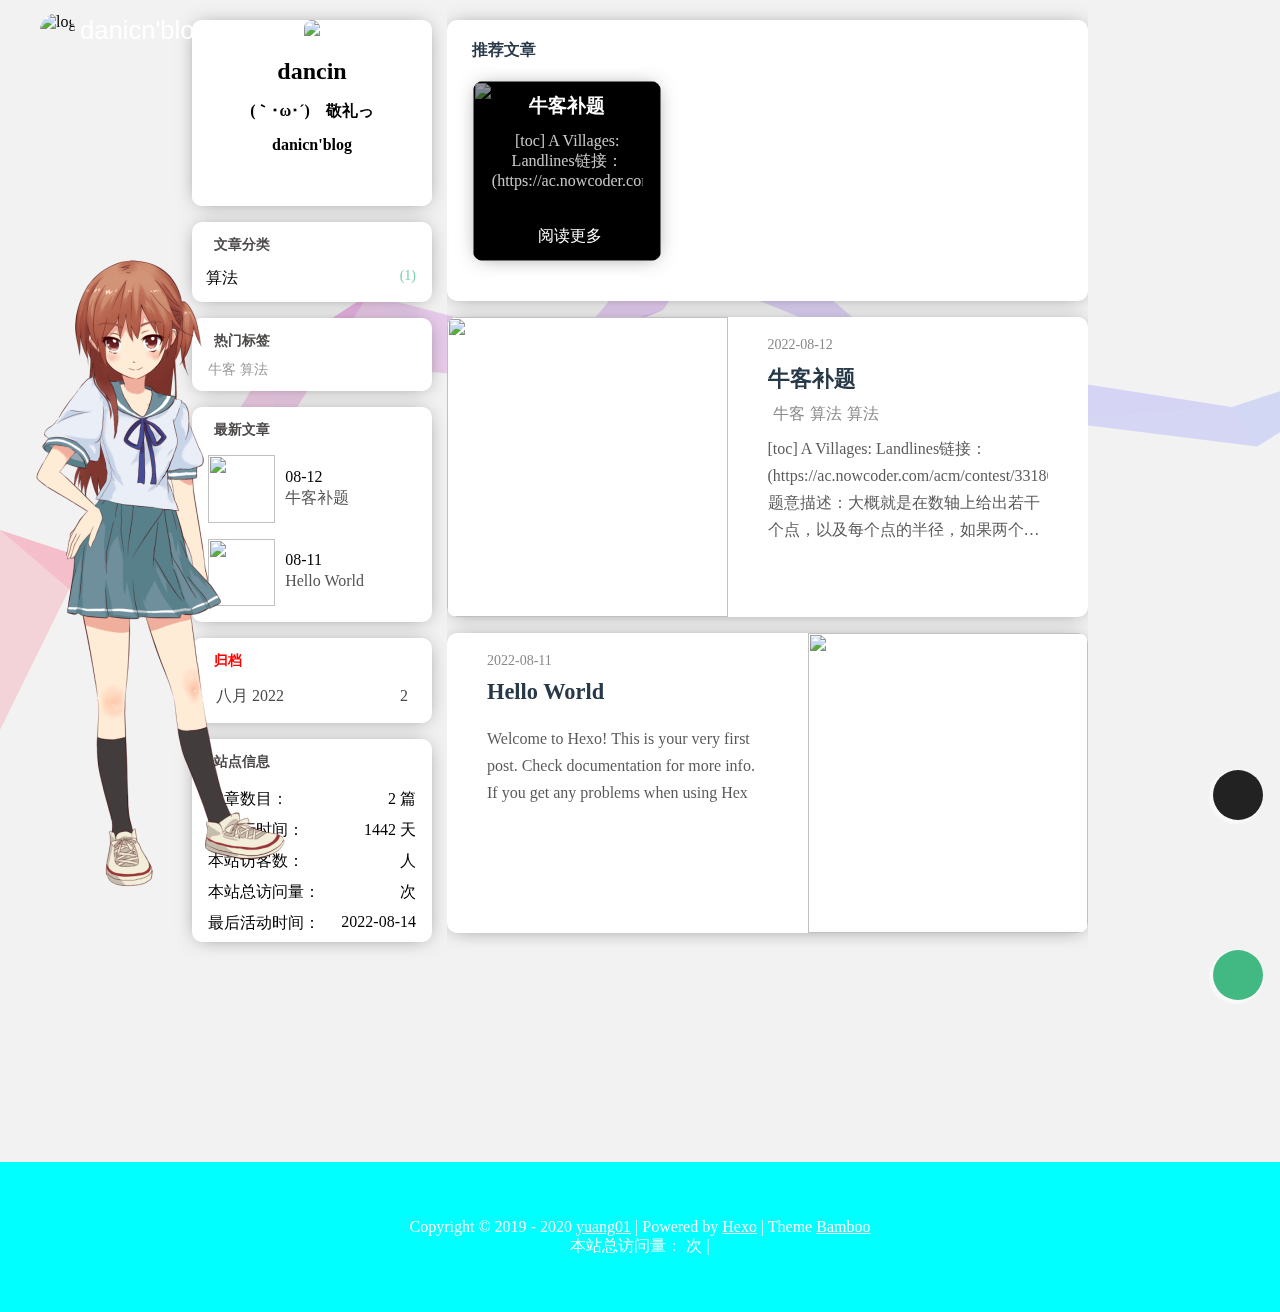
==== commit 0cdc174b: "Site updated: 2022-08-14 14:48:59" ====
--- a/index.html
+++ b/index.html
@@ -1558,7 +1558,7 @@
         <div class="webinfo-item">
           <div>最后活动时间：</div>
           
-            <div id="last-update" style="display: none;">Sun Aug 14 2022 11:02:37 GMT+0800 (中国标准时间)</div>
+            <div id="last-update" style="display: none;">Sun Aug 14 2022 14:48:45 GMT+0800 (中国标准时间)</div>
             <div id="last-update-show">2022-08-14 日</div>
           
         </div>
@@ -2412,5 +2412,5 @@
 
 
 
-  </body>
+  <script src="/live2dw/lib/L2Dwidget.min.js?094cbace49a39548bed64abff5988b05"></script><script>L2Dwidget.init({"pluginModelPath":"assets/","model":{"jsonPath":"/live2dw/assets/hibiki.model.json"},"display":{"position":"left","width":300,"height":700},"mobile":{"show":false},"rect":"opacity:0.7","log":false,"pluginJsPath":"lib/","pluginRootPath":"live2dw/","tagMode":false});</script></body>
 </html>